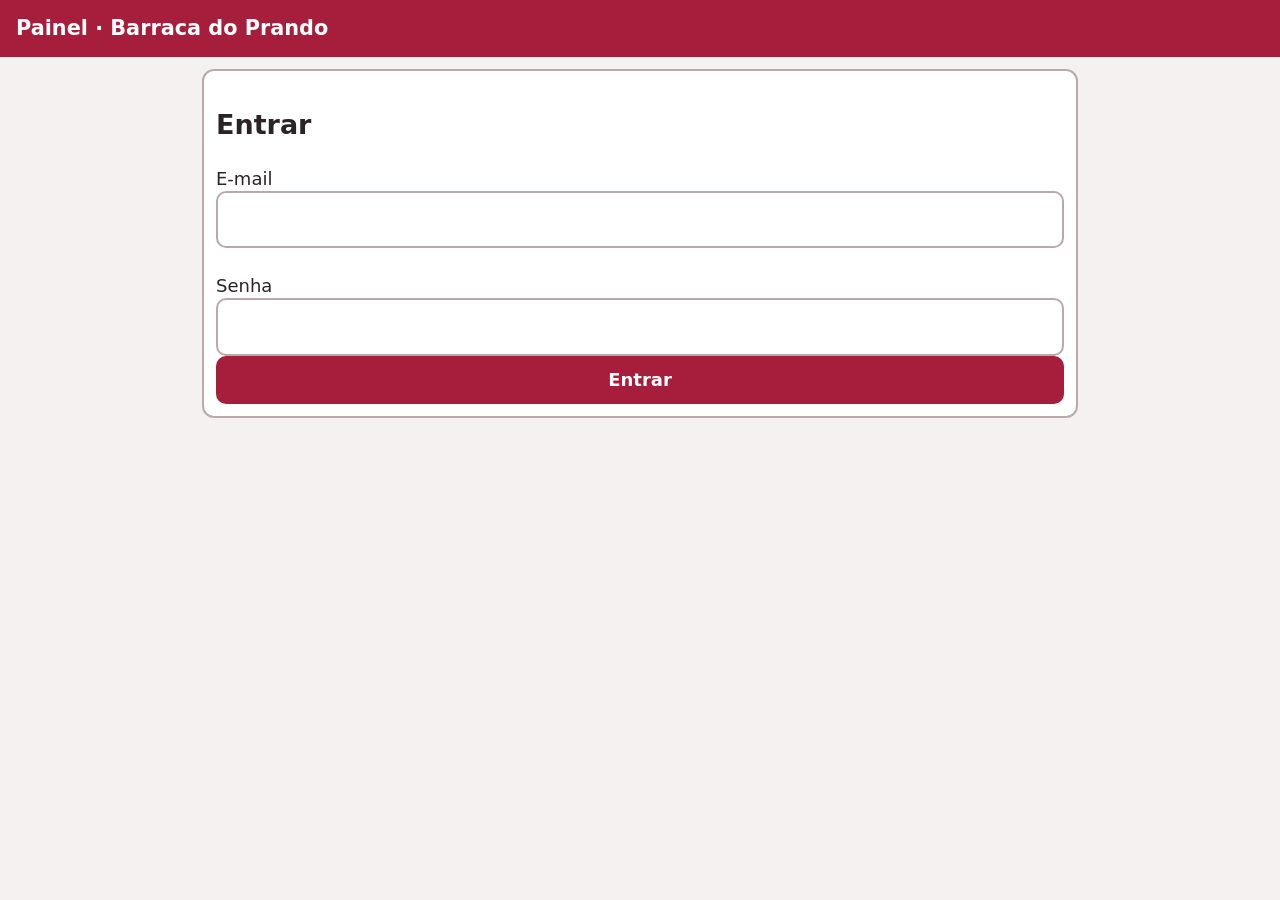
==== admin.html @ 724707e2 "Add files via upload" ====
<!doctype html>
<html lang="pt-BR"><head><meta charset="utf-8">
<meta name="viewport" content="width=device-width, initial-scale=1, viewport-fit=cover">
<meta name="robots" content="noindex"><title>Painel</title>
<style>
*{box-sizing:border-box}body{margin:0;background:#f6f1f1;color:#2b2326;font:18px/1.4 system-ui,"Segoe UI",Roboto,sans-serif}
header{background:#a61e3c;color:#fff;padding:14px 16px;display:flex;justify-content:space-between;align-items:center;gap:8px}
header h1{margin:0;font-size:1.3rem}main{max-width:900px;margin:0 auto;padding:12px}
input,select{width:100%;font:inherit;padding:14px;border:2px solid #b9a9ad;border-radius:10px;background:#fff}
button{font:inherit;font-weight:700;min-height:48px;padding:0 16px;border:0;border-radius:10px;background:#a61e3c;color:#fff;cursor:pointer}
button.sec{background:#fff;color:#a61e3c;border:2px solid #a61e3c}
.box{background:#fff;border:2px solid #b9a9ad;border-radius:12px;padding:12px;margin-bottom:12px}
.filtros{display:grid;grid-template-columns:1fr;gap:8px;margin-bottom:12px}
@media(min-width:700px){.filtros{grid-template-columns:2fr 1fr 1fr}}
.tot{display:grid;grid-template-columns:1fr auto;gap:2px 12px}.tot b{text-align:right}
.pend{background:#fff3c4;border-color:#d8a800}.canc{opacity:.55}
.topo{display:flex;justify-content:space-between;gap:8px;flex-wrap:wrap}
.erro{background:#fde8ec;border:2px solid #a61e3c;padding:10px;border-radius:10px;font-weight:600}
a{color:#a61e3c}[hidden]{display:none!important}ul{margin:6px 0;padding-left:20px}
</style></head><body>
<header><h1>Painel · Barraca do Prando</h1><button id="sair" class="sec" hidden>Sair</button></header>
<main>
<section id="login" class="box"><h2>Entrar</h2>
<label>E-mail<input id="em" type="email" autocomplete="username"></label><br><br>
<label>Senha<input id="pw" type="password" autocomplete="current-password"></label><br>
<p id="le" class="erro" hidden></p><button id="entrar" style="width:100%">Entrar</button></section>
<section id="app" hidden>
<div class="filtros"><input id="busca" placeholder="Buscar por nome ou telefone" aria-label="Buscar">
<select id="fs" aria-label="Status"></select><select id="fd" aria-label="Data de retirada"></select></div>
<div class="box"><div class="topo"><strong>Total para produzir</strong><button id="csv" class="sec">Baixar CSV</button></div>
<p id="resu"></p><div id="tot" class="tot"></div></div>
<p id="err" class="erro" hidden></p><div id="lista"></div></section>
</main>
<script src="config.js"></script>
<script>
const C=window.CONFIG,$=s=>document.querySelector(s);
const ST=["pendente","confirmado","separado","entregue","cancelado"];
const ROT={kg:["kg","kg"],g:["g","g"],un:["unidade","unidades"],pote:["pote","potes"],pacote:["pacote","pacotes"],litro:["litro","litros"]};
const rot=(u,q)=>ROT[u]?ROT[u][q==1?0:1]:u,fq=q=>String(Number(q)).replace(".",","),brl=n=>n.toFixed(2).replace(".",",");
const esc=t=>{const d=document.createElement("div");d.textContent=t??"";return d.innerHTML};
let tok=null,dados=[];
try{tok=sessionStorage.getItem("tk")}catch(e){}
async function api(path,opt={}){
  const r=await fetch(C.SUPABASE_URL+path,{...opt,headers:{apikey:C.SUPABASE_ANON_KEY,"Content-Type":"application/json",...(tok?{Authorization:"Bearer "+tok}:{}),...(opt.headers||{})}});
  if(r.status===401){sair();throw new Error("Sessão expirada. Entre de novo.")}
  if(!r.ok){let m="Erro "+r.status;try{m=(await r.json()).message||m}catch(e){}throw new Error(m)}
  return r.status===204?null:r.json();
}
function sair(){tok=null;try{sessionStorage.removeItem("tk")}catch(e){}$("#login").hidden=false;$("#app").hidden=true;$("#sair").hidden=true}
$("#sair").onclick=sair;
$("#entrar").onclick=async()=>{
  $("#le").hidden=true;
  try{const r=await fetch(C.SUPABASE_URL+"/auth/v1/token?grant_type=password",{method:"POST",headers:{apikey:C.SUPABASE_ANON_KEY,"Content-Type":"application/json"},body:JSON.stringify({email:$("#em").value.trim(),password:$("#pw").value})});
    const j=await r.json();if(!r.ok)throw new Error("E-mail ou senha incorretos.");
    tok=j.access_token;try{sessionStorage.setItem("tk",tok)}catch(e){}$("#pw").value="";abrir();
  }catch(x){$("#le").textContent=x.message;$("#le").hidden=false}
};
async function abrir(){
  $("#login").hidden=true;$("#app").hidden=false;$("#sair").hidden=false;
  $("#fs").innerHTML='<option value="">Todos os status</option>'+ST.map(s=>`<option>${s}</option>`).join("");
  await carregar();
}
async function carregar(){
  try{dados=await api("/rest/v1/encomendas?select=*,itens_encomenda(*)&order=id.desc&limit=1000");$("#err").hidden=true;
    const ds=[...new Set(dados.map(o=>o.retirada).filter(Boolean))].sort().reverse();
    const atual=$("#fd").value;
    $("#fd").innerHTML='<option value="">Todas as datas</option>'+ds.map(d=>`<option value="${d}">${d.split("-").reverse().join("/")}</option>`).join("");$("#fd").value=atual;
    desenhar();
  }catch(x){$("#err").textContent=x.message;$("#err").hidden=false}
}
function desenhar(){
  const q=$("#busca").value.toLowerCase().replace(/\s+/g," ").trim(),qd=q.replace(/\D/g,""),fs=$("#fs").value,fd=$("#fd").value;
  const porData=dados.filter(o=>!fd||o.retirada===fd),ativos=porData.filter(o=>o.status!=="cancelado");
  const m={};ativos.forEach(o=>o.itens_encomenda.forEach(i=>{const k=i.nome_produto+"|"+i.unidade;m[k]=(m[k]||0)+Number(i.quantidade)}));
  const pend=ativos.filter(o=>o.status==="pendente").length;
  $("#resu").innerHTML=`${ativos.length} pedidos ativos · <strong>${pend} pendentes</strong> · ${porData.length-ativos.length} cancelados (fora dos totais)`;
  $("#tot").innerHTML=Object.keys(m).sort().map(k=>{const[n,u]=k.split("|");return`<span>${esc(n)}</span><b>${fq(m[k])} ${rot(u,m[k])}</b>`}).join("")||"<span>Nenhuma encomenda.</span>";
  const vis=porData.filter(o=>(!fs||o.status===fs)&&(!q||o.nome.toLowerCase().includes(q)||(qd&&(o.telefone||"").includes(qd))));
  $("#lista").innerHTML=vis.map(o=>{const tot=o.itens_encomenda.reduce((s,i)=>s+i.quantidade*i.preco_unit,0);
    const tel=o.telefone?`<a href="tel:${esc(o.telefone)}">${esc(o.telefone)}</a> · <a href="https://wa.me/55${esc(o.telefone.replace(/^55/,""))}" target="_blank" rel="noopener">WhatsApp</a>`:"sem telefone";
    return`<div class="box ${o.status==="pendente"?"pend":""} ${o.status==="cancelado"?"canc":""}"><div class="topo"><strong>#${o.id} · ${esc(o.nome)}</strong>
    <select data-id="${o.id}" aria-label="Status do pedido ${o.id}">${ST.map(s=>`<option${s===o.status?" selected":""}>${s}</option>`).join("")}</select></div>
    <div>${tel}<br>Retirada: ${o.retirada?o.retirada.split("-").reverse().join("/"):"sem data"} · feito em ${new Date(o.criado_em).toLocaleString("pt-BR",{timeZone:"America/Sao_Paulo"})}</div>
    <ul>${o.itens_encomenda.map(i=>`<li>${esc(i.nome_produto)}: ${fq(i.quantidade)} ${rot(i.unidade,i.quantidade)}</li>`).join("")}</ul>
    ${o.obs?`<div>Recado: ${esc(o.obs)}</div>`:""}<div><strong>R$ ${brl(tot)}</strong></div></div>`}).join("")||'<p class="box">Nenhum pedido encontrado.</p>';
}
$("#lista").onchange=async e=>{const s=e.target.closest("select");if(!s)return;
  if(s.value==="cancelado"&&!confirm("Cancelar este pedido? Ele continua no histórico, mas sai dos totais."))return carregar();
  try{await api("/rest/v1/encomendas?id=eq."+s.dataset.id,{method:"PATCH",body:JSON.stringify({status:s.value,atualizado_em:new Date().toISOString()})});await carregar()}
  catch(x){$("#err").textContent=x.message;$("#err").hidden=false}};
["busca","fs","fd"].forEach(i=>$("#"+i).addEventListener("input",desenhar));
$("#csv").onclick=()=>{
  const cel=v=>{v=String(v??"");if(/^[=+\-@\t\r]/.test(v))v="'"+v;return'"'+v.replace(/"/g,'""')+'"'};
  const L=[["pedido","status","cliente","telefone","retirada","produto","quantidade","unidade","preco_unit","obs","criado_em"]];
  dados.forEach(o=>o.itens_encomenda.forEach(i=>L.push([o.id,o.status,o.nome,o.telefone,o.retirada,i.nome_produto,i.quantidade,i.unidade,i.preco_unit,o.obs,o.criado_em])));
  const a=document.createElement("a");a.href=URL.createObjectURL(new Blob(["\ufeff"+L.map(r=>r.map(cel).join(";")).join("\r\n")],{type:"text/csv"}));
  a.download="encomendas.csv";a.click()};
$("#pw").addEventListener("keydown",e=>{if(e.key==="Enter")$("#entrar").click()});
if(tok)abrir();
</script></body></html>
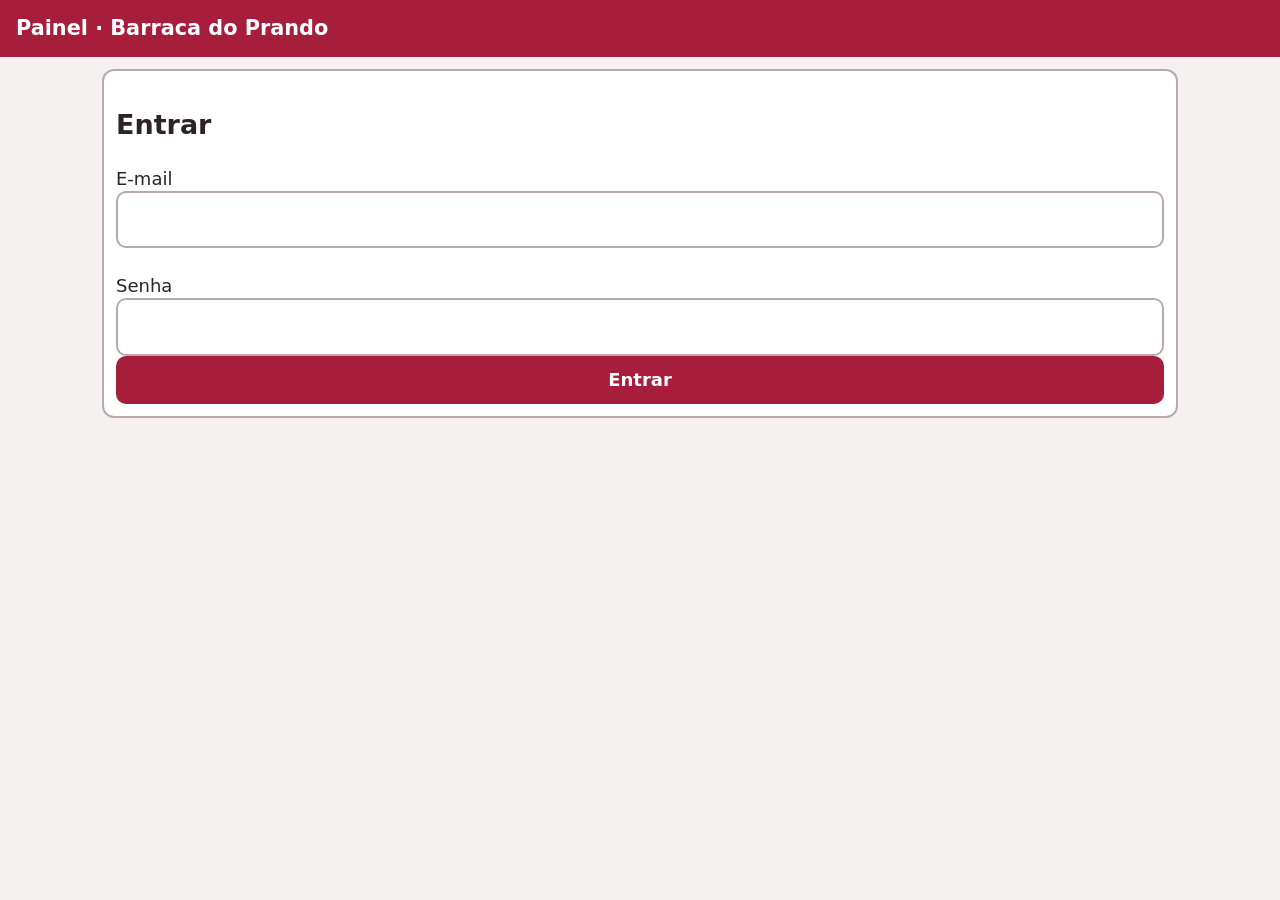
==== commit cf53dd02: "Add files via upload" ====
--- a/admin.html
+++ b/admin.html
@@ -16,21 +16,56 @@
 .pend{background:#fff3c4;border-color:#d8a800}.canc{opacity:.55}
 .topo{display:flex;justify-content:space-between;gap:8px;flex-wrap:wrap}
 .erro{background:#fde8ec;border:2px solid #a61e3c;padding:10px;border-radius:10px;font-weight:600}
-a{color:#a61e3c}[hidden]{display:none!important}ul{margin:6px 0;padding-left:20px}
+a{color:#a61e3c}#menu{display:none;flex-direction:column;gap:8px;margin-bottom:12px}#menu.abre{display:flex}
+#menu button{background:#fff;color:#2b2326;border:2px solid #b9a9ad;text-align:left;padding:0 16px}#menu button.on{background:#a61e3c;color:#fff;border-color:#a61e3c}
+.pu{display:grid;grid-template-columns:1fr 1fr auto;gap:8px;align-items:center;margin:6px 0}
+.acoes{display:flex;gap:8px;flex-wrap:wrap;margin-top:8px}.barra{display:flex;gap:8px;flex-wrap:wrap;margin-bottom:12px}
+#ed{position:fixed;inset:0;background:#000a;overflow:auto;z-index:10;padding:12px}.mod{background:#f6f1f1;border-radius:12px;padding:14px;max-width:560px;margin:0 auto}
+.mod label{display:block;margin:10px 0 4px;font-weight:700}.mod button{margin-top:8px;width:100%}.it .rm{width:100%;margin-top:6px}
+@media(min-width:800px){#app:not([hidden]){display:grid;grid-template-columns:190px 1fr;gap:16px}#menu{display:flex}main{max-width:1100px}#burger{display:none!important}}
+[hidden]{display:none!important}ul{margin:6px 0;padding-left:20px}
 </style></head><body>
-<header><h1>Painel · Barraca do Prando</h1><button id="sair" class="sec" hidden>Sair</button></header>
+<header><h1>Painel · Barraca do Prando</h1><span><button id="burger" class="sec" hidden aria-label="Menu">☰ Menu</button> <button id="sair" class="sec" hidden>Sair</button></span></header>
 <main>
 <section id="login" class="box"><h2>Entrar</h2>
 <label>E-mail<input id="em" type="email" autocomplete="username"></label><br><br>
 <label>Senha<input id="pw" type="password" autocomplete="current-password"></label><br>
 <p id="le" class="erro" hidden></p><button id="entrar" style="width:100%">Entrar</button></section>
-<section id="app" hidden>
+<div id="app" hidden>
+<nav id="menu"><button id="n-pedidos" class="on">📋 Pedidos</button><button id="n-produtos">🥩 Produtos</button><small>Em breve: Clientes e Resultados</small></nav>
+<div id="conteudo"><p id="gerr" class="erro" hidden></p>
+<section id="v-pedidos"><div class="barra"><button id="novoped">+ Novo pedido (balcão)</button><button id="apagatudo" class="sec">Apagar histórico</button></div>
 <div class="filtros"><input id="busca" placeholder="Buscar por nome ou telefone" aria-label="Buscar">
 <select id="fs" aria-label="Status"></select><select id="fd" aria-label="Data de retirada"></select></div>
-<div class="box"><div class="topo"><strong>Total para produzir</strong><button id="csv" class="sec">Baixar CSV</button></div>
+<div class="box"><div class="topo"><strong>Total para produzir</strong><button id="pdf" class="sec">Baixar PDF</button></div>
 <p id="resu"></p><div id="tot" class="tot"></div></div>
 <p id="err" class="erro" hidden></p><div id="lista"></div></section>
+<section id="v-produtos" hidden><div class="barra"><button id="novoprod">+ Novo produto</button></div>
+<p>Mudar um preço vale para os <b>próximos</b> pedidos. Pedidos já feitos mantêm o preço da época.</p><div id="lprods"></div></section></div></div>
 </main>
+<div id="ed" hidden><div class="mod"><h2 id="edt"></h2>
+<label>Nome<input id="en" maxlength="80"></label><label>Telefone<input id="et" inputmode="numeric" maxlength="20"></label>
+<label>Retirada<input id="er" type="date"></label><label>Status<select id="es"></select></label>
+<h3>Produtos</h3><div id="ei"></div><button type="button" class="sec" id="eadd">+ Adicionar produto</button>
+<label>Recado<input id="eo" maxlength="500"></label><p id="eerr" class="erro" hidden></p>
+<button id="esalvar">Salvar</button><button id="ecanc" class="sec">Cancelar</button></div></div>
+<script>!function(t,e){"object"==typeof exports&&"undefined"!=typeof module?e(exports):"function"==typeof define&&define.amd?define(["exports"],e):e((t=t||self).PDFLib={})}(this,(function(t){"use strict";
+/*! *****************************************************************************
+    Copyright (c) Microsoft Corporation. All rights reserved.
+    Licensed under the Apache License, Version 2.0 (the "License"); you may not use
+    this file except in compliance with the License. You may obtain a copy of the
+    License at http://www.apache.org/licenses/LICENSE-2.0
+
+    THIS CODE IS PROVIDED ON AN *AS IS* BASIS, WITHOUT WARRANTIES OR CONDITIONS OF ANY
+    KIND, EITHER EXPRESS OR IMPLIED, INCLUDING WITHOUT LIMITATION ANY IMPLIED
+    WARRANTIES OR CONDITIONS OF TITLE, FITNESS FOR A PARTICULAR PURPOSE,
+    MERCHANTABLITY OR NON-INFRINGEMENT.
+
+    See the Apache Version 2.0 License for specific language governing permissions
+    and limitations under the License.
+    ***************************************************************************** */var e=function(t,n){return(e=Object.setPrototypeOf||{__proto__:[]}instanceof Array&&function(t,e){t.__proto__=e}||function(t,e){for(var n in e)e.hasOwnProperty(n)&&(t[n]=e[n])})(t,n)};function n(t,n){function r(){this.constructor=t}e(t,n),t.prototype=null===n?Object.create(n):(r.prototype=n.prototype,new r)}var r=function(){return(r=Object.assign||function(t){for(var e,n=1,r=arguments.length;n<r;n++)for(var i in e=arguments[n])Object.prototype.hasOwnProperty.call(e,i)&&(t[i]=e[i]);return t}).apply(this,arguments)};function i(t,e,n,r){return new(n||(n=Promise))((function(i,o){function a(t){try{l(r.next(t))}catch(t){o(t)}}function s(t){try{l(r.throw(t))}catch(t){o(t)}}function l(t){var e;t.done?i(t.value):(e=t.value,e instanceof n?e:new n((function(t){t(e)}))).then(a,s)}l((r=r.apply(t,e||[])).next())}))}function o(t,e){var n,r,i,o,a={label:0,sent:function(){if(1&i[0])throw i[1];return i[1]},trys:[],ops:[]};return o={next:s(0),throw:s(1),return:s(2)},"function"==typeof Symbol&&(o[Symbol.iterator]=function(){return this}),o;function s(o){return function(s){return function(o){if(n)throw new TypeError("Generator is already executing.");for(;a;)try{if(n=1,r&&(i=2&o[0]?r.return:o[0]?r.throw||((i=r.return)&&i.call(r),0):r.next)&&!(i=i.call(r,o[1])).done)return i;switch(r=0,i&&(o=[2&o[0],i.value]),o[0]){case 0:case 1:i=o;break;case 4:return a.label++,{value:o[1],done:!1};case 5:a.label++,r=o[1],o=[0];continue;case 7:o=a.ops.pop(),a.trys.pop();continue;default:if(!(i=a.trys,(i=i.length>0&&i[i.length-1])||6!==o[0]&&2!==o[0])){a=0;continue}if(3===o[0]&&(!i||o[1]>i[0]&&o[1]<i[3])){a.label=o[1];break}if(6===o[0]&&a.label<i[1]){a.label=i[1],i=o;break}if(i&&a.label<i[2]){a.label=i[2],a.ops.push(o);break}i[2]&&a.ops.pop(),a.trys.pop();continue}o=e.call(t,a)}catch(t){o=[6,t],r=0}finally{n=i=0}if(5&o[0])throw o[1];return{value:o[0]?o[1]:void 0,done:!0}}([o,s])}}}function a(){for(var t=0,e=0,n=arguments.length;e<n;e++)t+=arguments[e].length;var r=Array(t),i=0;for(e=0;e<n;e++)for(var o=arguments[e],a=0,s=o.length;a<s;a++,i++)r[i]=o[a];return r}for(var s="ABCDEFGHIJKLMNOPQRSTUVWXYZabcdefghijklmnopqrstuvwxyz0123456789+/",l=new Uint8Array(256),h=0;h<s.length;h++)l[s.charCodeAt(h)]=h;var u,c=function(t){for(var e="",n=t.length,r=0;r<n;r+=3)e+=s[t[r]>>2],e+=s[(3&t[r])<<4|t[r+1]>>4],e+=s[(15&t[r+1])<<2|t[r+2]>>6],e+=s[63&t[r+2]];return n%3==2?e=e.substring(0,e.length-1)+"=":n%3==1&&(e=e.substring(0,e.length-2)+"=="),e},d=function(t){var e,n,r,i,o,a=.75*t.length,s=t.length,h=0;"="===t[t.length-1]&&(a--,"="===t[t.length-2]&&a--);var u=new Uint8Array(a);for(e=0;e<s;e+=4)n=l[t.charCodeAt(e)],r=l[t.charCodeAt(e+1)],i=l[t.charCodeAt(e+2)],o=l[t.charCodeAt(e+3)],u[h++]=n<<2|r>>4,u[h++]=(15&r)<<4|i>>2,u[h++]=(3&i)<<6|63&o;return u},f=/^(data)?:?([\w\/\+]+)?;?(charset=[\w-]+|base64)?.*,/i,p=function(t){var e=t.trim(),n=e.substring(0,100).match(f);if(!n)return d(e);var r=n[0],i=e.substring(r.length);return d(i)},g=function(t){return t.charCodeAt(0)},v=function(t){return t.codePointAt(0)},y=function(t,e){return x(t.toString(16),e,"0").toUpperCase()},m=function(t){return y(t,2)},b=function(t){return String.fromCharCode(t)},w=function(t){return b(parseInt(t,16))},x=function(t,e,n){for(var r="",i=0,o=e-t.length;i<o;i++)r+=n;return r+t},k=function(t,e,n){for(var r=t.length,i=0;i<r;i++)e[n++]=t.charCodeAt(i);return r},F=function(t){return t.replace(/[.*+?^${}()|[\]\\]/g,"\\$&")},S=function(t){return t.replace(/\t|\u0085|\u2028|\u2029/g,"    ").replace(/[\b\v]/g,"")},C=["\\n","\\f","\\r","\\u000B"],A=function(t){return/^[\n\f\r\u000B]$/.test(t)},T=function(t){return t.split(/[\n\f\r\u000B]/)},P=function(t){return t.replace(/[\n\f\r\u000B]/g," ")},z=function(t,e){var n,r=t.charCodeAt(e),i=e+1,o=1;return r>=55296&&r<=56319&&t.length>i&&(n=t.charCodeAt(i))>=56320&&n<=57343&&(o=2),[t.slice(e,e+o),o]},R=function(t){for(var e=[],n=0,r=t.length;n<r;){var i=z(t,n),o=i[0],a=i[1];e.push(o),n+=a}return e},O=function(t,e,n,r){for(var i=function(t){for(var e=C.join("|"),n=["$"],r=0,i=t.length;r<i;r++){var o=t[r];if(A(o))throw new TypeError("`wordBreak` must not include "+e);n.push(""===o?".":F(o))}var a=n.join("|");return new RegExp("("+e+")|((.*?)("+a+"))","gm")}(e),o=S(t).match(i),a="",s=0,l=[],h=function(){""!==a&&l.push(a),a="",s=0},u=0,c=o.length;u<c;u++){var d=o[u];if(A(d))h();else{var f=r(d);s+f>n&&h(),a+=d,s+=f}}return h(),l},D=/^D:(\d\d\d\d)(\d\d)?(\d\d)?(\d\d)?(\d\d)?(\d\d)?([+\-Z])?(\d\d)?'?(\d\d)?'?$/,B=function(t){var e=t.match(D);if(e){var n=e[1],r=e[2],i=void 0===r?"01":r,o=e[3],a=void 0===o?"01":o,s=e[4],l=void 0===s?"00":s,h=e[5],u=void 0===h?"00":h,c=e[6],d=void 0===c?"00":c,f=e[7],p=void 0===f?"Z":f,g=e[8],v=void 0===g?"00":g,y=e[9];return new Date(n+"-"+i+"-"+a+"T"+l+":"+u+":"+d+("Z"===p?"Z":""+p+v+":"+(void 0===y?"00":y)))}},N=function(t,e){for(var n,r,i=0;i<t.length;){var o=t.substring(i).match(e);if(!o)return{match:r,pos:i};r=o,i+=(null!==(n=o.index)&&void 0!==n?n:0)+o[0].length}return{match:r,pos:i}},E=function(t){return t[t.length-1]},j=function(t){if(t instanceof Uint8Array)return t;for(var e=t.length,n=new Uint8Array(e),r=0;r<e;r++)n[r]=t.charCodeAt(r);return n},M=function(){for(var t=[],e=0;e<arguments.length;e++)t[e]=arguments[e];for(var n=t.length,r=[],i=0;i<n;i++){var o=t[i];r[i]=o instanceof Uint8Array?o:j(o)}var a=0;for(i=0;i<n;i++)a+=t[i].length;for(var s=new Uint8Array(a),l=0,h=0;h<n;h++)for(var u=r[h],c=0,d=u.length;c<d;c++)s[l++]=u[c];return s},I=function(t){for(var e=0,n=0,r=t.length;n<r;n++)e+=t[n].length;var i=new Uint8Array(e),o=0;for(n=0,r=t.length;n<r;n++){var a=t[n];i.set(a,o),o+=a.length}return i},U=function(t){for(var e="",n=0,r=t.length;n<r;n++)e+=b(t[n]);return e},V=function(t,e){return t.id-e.id},W=function(t,e){for(var n=[],r=0,i=t.length;r<i;r++){var o=t[r],a=t[r-1];0!==r&&e(o)===e(a)||n.push(o)}return n},q=function(t){for(var e=t.length,n=0,r=Math.floor(e/2);n<r;n++){var i=n,o=e-n-1,a=t[n];t[i]=t[o],t[o]=a}return t},L=function(t){for(var e=0,n=0,r=t.length;n<r;n++)e+=t[n];return e},K=function(t,e){for(var n=new Array(e-t),r=0,i=n.length;r<i;r++)n[r]=t+r;return n},G=function(t,e){for(var n=new Array(e.length),r=0,i=e.length;r<i;r++)n[r]=t[e[r]];return n},H=function(t){return t instanceof Uint8Array||t instanceof ArrayBuffer||"string"==typeof t},_=function(t){if("string"==typeof t)return p(t);if(t instanceof ArrayBuffer)return new Uint8Array(t);if(t instanceof Uint8Array)return t;throw new TypeError("`input` must be one of `string | ArrayBuffer | Uint8Array`")},X=function(){return new Promise((function(t){setTimeout((function(){return t()}),0)}))},Z=function(t,e){void 0===e&&(e=!0);var n=[];e&&n.push(65279);for(var r=0,i=t.length;r<i;){var o=t.codePointAt(r);if(o<65536)n.push(o),r+=1;else{if(!(o<1114112))throw new Error("Invalid code point: 0x"+m(o));n.push(Q(o),$(o)),r+=2}}return new Uint16Array(n)},Y=function(t){return t>=0&&t<=65535},J=function(t){return t>=65536&&t<=1114111},Q=function(t){return Math.floor((t-65536)/1024)+55296},$=function(t){return(t-65536)%1024+56320};!function(t){t.BigEndian="BigEndian",t.LittleEndian="LittleEndian"}(u||(u={}));var tt="�".codePointAt(0),et=function(t,e){if(void 0===e&&(e=!0),t.length<=1)return String.fromCodePoint(tt);for(var n=e?ot(t):u.BigEndian,r=e?2:0,i=[];t.length-r>=2;){var o=it(t[r++],t[r++],n);if(nt(o))if(t.length-r<2)i.push(tt);else{var a=it(t[r++],t[r++],n);rt(a)?i.push(o,a):i.push(tt)}else rt(o)?(r+=2,i.push(tt)):i.push(o)}return r<t.length&&i.push(tt),String.fromCodePoint.apply(String,i)},nt=function(t){return t>=55296&&t<=56319},rt=function(t){return t>=56320&&t<=57343},it=function(t,e,n){if(n===u.LittleEndian)return e<<8|t;if(n===u.BigEndian)return t<<8|e;throw new Error("Invalid byteOrder: "+n)},ot=function(t){return at(t)?u.BigEndian:st(t)?u.LittleEndian:u.BigEndian},at=function(t){return 254===t[0]&&255===t[1]},st=function(t){return 255===t[0]&&254===t[1]},lt=function(t){return at(t)||st(t)},ht=function(t){var e,n=String(t);if(Math.abs(t)<1){if(e=parseInt(t.toString().split("e-")[1])){var r=t<0;r&&(t*=-1),t*=Math.pow(10,e-1),n="0."+new Array(e).join("0")+t.toString().substring(2),r&&(n="-"+n)}}else(e=parseInt(t.toString().split("+")[1]))>20&&(e-=20,n=(t/=Math.pow(10,e)).toString()+new Array(e+1).join("0"));return n},ut=function(t){return Math.ceil(t.toString(2).length/8)},ct=function(t){for(var e=new Uint8Array(ut(t)),n=1;n<=e.length;n++)e[n-1]=t>>8*(e.length-n);return e},dt=function(t){throw new Error(t)};function ft(t,e,n){return t(n={path:e,exports:{},require:function(t,e){return function(){throw new Error("Dynamic requires are not currently supported by @rollup/plugin-commonjs")}(null==e&&n.path)}},n.exports),n.exports}var pt=ft((function(t,e){var n="undefined"!=typeof Uint8Array&&"undefined"!=typeof Uint16Array&&"undefined"!=typeof Int32Array;function r(t,e){return Object.prototype.hasOwnProperty.call(t,e)}e.assign=function(t){for(var e=Array.prototype.slice.call(arguments,1);e.length;){var n=e.shift();if(n){if("object"!=typeof n)throw new TypeError(n+"must be non-object");for(var i in n)r(n,i)&&(t[i]=n[i])}}return t},e.shrinkBuf=function(t,e){return t.length===e?t:t.subarray?t.subarray(0,e):(t.length=e,t)};var i={arraySet:function(t,e,n,r,i){if(e.subarray&&t.subarray)t.set(e.subarray(n,n+r),i);else for(var o=0;o<r;o++)t[i+o]=e[n+o]},flattenChunks:function(t){var e,n,r,i,o,a;for(r=0,e=0,n=t.length;e<n;e++)r+=t[e].length;for(a=new Uint8Array(r),i=0,e=0,n=t.length;e<n;e++)o=t[e],a.set(o,i),i+=o.length;return a}},o={arraySet:function(t,e,n,r,i){for(var o=0;o<r;o++)t[i+o]=e[n+o]},flattenChunks:function(t){return[].concat.apply([],t)}};e.setTyped=function(t){t?(e.Buf8=Uint8Array,e.Buf16=Uint16Array,e.Buf32=Int32Array,e.assign(e,i)):(e.Buf8=Array,e.Buf16=Array,e.Buf32=Array,e.assign(e,o))},e.setTyped(n)}));function gt(t){for(var e=t.length;--e>=0;)t[e]=0}var vt=[0,0,0,0,0,0,0,0,1,1,1,1,2,2,2,2,3,3,3,3,4,4,4,4,5,5,5,5,0],yt=[0,0,0,0,1,1,2,2,3,3,4,4,5,5,6,6,7,7,8,8,9,9,10,10,11,11,12,12,13,13],mt=[0,0,0,0,0,0,0,0,0,0,0,0,0,0,0,0,2,3,7],bt=[16,17,18,0,8,7,9,6,10,5,11,4,12,3,13,2,14,1,15],wt=new Array(576);gt(wt);var xt=new Array(60);gt(xt);var kt=new Array(512);gt(kt);var Ft=new Array(256);gt(Ft);var St=new Array(29);gt(St);var Ct,At,Tt,Pt=new Array(30);function zt(t,e,n,r,i){this.static_tree=t,this.extra_bits=e,this.extra_base=n,this.elems=r,this.max_length=i,this.has_stree=t&&t.length}function Rt(t,e){this.dyn_tree=t,this.max_code=0,this.stat_desc=e}function Ot(t){return t<256?kt[t]:kt[256+(t>>>7)]}function Dt(t,e){t.pending_buf[t.pending++]=255&e,t.pending_buf[t.pending++]=e>>>8&255}function Bt(t,e,n){t.bi_valid>16-n?(t.bi_buf|=e<<t.bi_valid&65535,Dt(t,t.bi_buf),t.bi_buf=e>>16-t.bi_valid,t.bi_valid+=n-16):(t.bi_buf|=e<<t.bi_valid&65535,t.bi_valid+=n)}function Nt(t,e,n){Bt(t,n[2*e],n[2*e+1])}function Et(t,e){var n=0;do{n|=1&t,t>>>=1,n<<=1}while(--e>0);return n>>>1}function jt(t,e,n){var r,i,o=new Array(16),a=0;for(r=1;r<=15;r++)o[r]=a=a+n[r-1]<<1;for(i=0;i<=e;i++){var s=t[2*i+1];0!==s&&(t[2*i]=Et(o[s]++,s))}}function Mt(t){var e;for(e=0;e<286;e++)t.dyn_ltree[2*e]=0;for(e=0;e<30;e++)t.dyn_dtree[2*e]=0;for(e=0;e<19;e++)t.bl_tree[2*e]=0;t.dyn_ltree[512]=1,t.opt_len=t.static_len=0,t.last_lit=t.matches=0}function It(t){t.bi_valid>8?Dt(t,t.bi_buf):t.bi_valid>0&&(t.pending_buf[t.pending++]=t.bi_buf),t.bi_buf=0,t.bi_valid=0}function Ut(t,e,n,r){var i=2*e,o=2*n;return t[i]<t[o]||t[i]===t[o]&&r[e]<=r[n]}function Vt(t,e,n){for(var r=t.heap[n],i=n<<1;i<=t.heap_len&&(i<t.heap_len&&Ut(e,t.heap[i+1],t.heap[i],t.depth)&&i++,!Ut(e,r,t.heap[i],t.depth));)t.heap[n]=t.heap[i],n=i,i<<=1;t.heap[n]=r}function Wt(t,e,n){var r,i,o,a,s=0;if(0!==t.last_lit)do{r=t.pending_buf[t.d_buf+2*s]<<8|t.pending_buf[t.d_buf+2*s+1],i=t.pending_buf[t.l_buf+s],s++,0===r?Nt(t,i,e):(Nt(t,(o=Ft[i])+256+1,e),0!==(a=vt[o])&&Bt(t,i-=St[o],a),Nt(t,o=Ot(--r),n),0!==(a=yt[o])&&Bt(t,r-=Pt[o],a))}while(s<t.last_lit);Nt(t,256,e)}function qt(t,e){var n,r,i,o=e.dyn_tree,a=e.stat_desc.static_tree,s=e.stat_desc.has_stree,l=e.stat_desc.elems,h=-1;for(t.heap_len=0,t.heap_max=573,n=0;n<l;n++)0!==o[2*n]?(t.heap[++t.heap_len]=h=n,t.depth[n]=0):o[2*n+1]=0;for(;t.heap_len<2;)o[2*(i=t.heap[++t.heap_len]=h<2?++h:0)]=1,t.depth[i]=0,t.opt_len--,s&&(t.static_len-=a[2*i+1]);for(e.max_code=h,n=t.heap_len>>1;n>=1;n--)Vt(t,o,n);i=l;do{n=t.heap[1],t.heap[1]=t.heap[t.heap_len--],Vt(t,o,1),r=t.heap[1],t.heap[--t.heap_max]=n,t.heap[--t.heap_max]=r,o[2*i]=o[2*n]+o[2*r],t.depth[i]=(t.depth[n]>=t.depth[r]?t.depth[n]:t.depth[r])+1,o[2*n+1]=o[2*r+1]=i,t.heap[1]=i++,Vt(t,o,1)}while(t.heap_len>=2);t.heap[--t.heap_max]=t.heap[1],function(t,e){var n,r,i,o,a,s,l=e.dyn_tree,h=e.max_code,u=e.stat_desc.static_tree,c=e.stat_desc.has_stree,d=e.stat_desc.extra_bits,f=e.stat_desc.extra_base,p=e.stat_desc.max_length,g=0;for(o=0;o<=15;o++)t.bl_count[o]=0;for(l[2*t.heap[t.heap_max]+1]=0,n=t.heap_max+1;n<573;n++)(o=l[2*l[2*(r=t.heap[n])+1]+1]+1)>p&&(o=p,g++),l[2*r+1]=o,r>h||(t.bl_count[o]++,a=0,r>=f&&(a=d[r-f]),s=l[2*r],t.opt_len+=s*(o+a),c&&(t.static_len+=s*(u[2*r+1]+a)));if(0!==g){do{for(o=p-1;0===t.bl_count[o];)o--;t.bl_count[o]--,t.bl_count[o+1]+=2,t.bl_count[p]--,g-=2}while(g>0);for(o=p;0!==o;o--)for(r=t.bl_count[o];0!==r;)(i=t.heap[--n])>h||(l[2*i+1]!==o&&(t.opt_len+=(o-l[2*i+1])*l[2*i],l[2*i+1]=o),r--)}}(t,e),jt(o,h,t.bl_count)}function Lt(t,e,n){var r,i,o=-1,a=e[1],s=0,l=7,h=4;for(0===a&&(l=138,h=3),e[2*(n+1)+1]=65535,r=0;r<=n;r++)i=a,a=e[2*(r+1)+1],++s<l&&i===a||(s<h?t.bl_tree[2*i]+=s:0!==i?(i!==o&&t.bl_tree[2*i]++,t.bl_tree[32]++):s<=10?t.bl_tree[34]++:t.bl_tree[36]++,s=0,o=i,0===a?(l=138,h=3):i===a?(l=6,h=3):(l=7,h=4))}function Kt(t,e,n){var r,i,o=-1,a=e[1],s=0,l=7,h=4;for(0===a&&(l=138,h=3),r=0;r<=n;r++)if(i=a,a=e[2*(r+1)+1],!(++s<l&&i===a)){if(s<h)do{Nt(t,i,t.bl_tree)}while(0!=--s);else 0!==i?(i!==o&&(Nt(t,i,t.bl_tree),s--),Nt(t,16,t.bl_tree),Bt(t,s-3,2)):s<=10?(Nt(t,17,t.bl_tree),Bt(t,s-3,3)):(Nt(t,18,t.bl_tree),Bt(t,s-11,7));s=0,o=i,0===a?(l=138,h=3):i===a?(l=6,h=3):(l=7,h=4)}}gt(Pt);var Gt=!1;function Ht(t,e,n,r){Bt(t,0+(r?1:0),3),function(t,e,n,r){It(t),r&&(Dt(t,n),Dt(t,~n)),pt.arraySet(t.pending_buf,t.window,e,n,t.pending),t.pending+=n}(t,e,n,!0)}var _t={_tr_init:function(t){Gt||(!function(){var t,e,n,r,i,o=new Array(16);for(n=0,r=0;r<28;r++)for(St[r]=n,t=0;t<1<<vt[r];t++)Ft[n++]=r;for(Ft[n-1]=r,i=0,r=0;r<16;r++)for(Pt[r]=i,t=0;t<1<<yt[r];t++)kt[i++]=r;for(i>>=7;r<30;r++)for(Pt[r]=i<<7,t=0;t<1<<yt[r]-7;t++)kt[256+i++]=r;for(e=0;e<=15;e++)o[e]=0;for(t=0;t<=143;)wt[2*t+1]=8,t++,o[8]++;for(;t<=255;)wt[2*t+1]=9,t++,o[9]++;for(;t<=279;)wt[2*t+1]=7,t++,o[7]++;for(;t<=287;)wt[2*t+1]=8,t++,o[8]++;for(jt(wt,287,o),t=0;t<30;t++)xt[2*t+1]=5,xt[2*t]=Et(t,5);Ct=new zt(wt,vt,257,286,15),At=new zt(xt,yt,0,30,15),Tt=new zt(new Array(0),mt,0,19,7)}(),Gt=!0),t.l_desc=new Rt(t.dyn_ltree,Ct),t.d_desc=new Rt(t.dyn_dtree,At),t.bl_desc=new Rt(t.bl_tree,Tt),t.bi_buf=0,t.bi_valid=0,Mt(t)},_tr_stored_block:Ht,_tr_flush_block:function(t,e,n,r){var i,o,a=0;t.level>0?(2===t.strm.data_type&&(t.strm.data_type=function(t){var e,n=4093624447;for(e=0;e<=31;e++,n>>>=1)if(1&n&&0!==t.dyn_ltree[2*e])return 0;if(0!==t.dyn_ltree[18]||0!==t.dyn_ltree[20]||0!==t.dyn_ltree[26])return 1;for(e=32;e<256;e++)if(0!==t.dyn_ltree[2*e])return 1;return 0}(t)),qt(t,t.l_desc),qt(t,t.d_desc),a=function(t){var e;for(Lt(t,t.dyn_ltree,t.l_desc.max_code),Lt(t,t.dyn_dtree,t.d_desc.max_code),qt(t,t.bl_desc),e=18;e>=3&&0===t.bl_tree[2*bt[e]+1];e--);return t.opt_len+=3*(e+1)+5+5+4,e}(t),i=t.opt_len+3+7>>>3,(o=t.static_len+3+7>>>3)<=i&&(i=o)):i=o=n+5,n+4<=i&&-1!==e?Ht(t,e,n,r):4===t.strategy||o===i?(Bt(t,2+(r?1:0),3),Wt(t,wt,xt)):(Bt(t,4+(r?1:0),3),function(t,e,n,r){var i;for(Bt(t,e-257,5),Bt(t,n-1,5),Bt(t,r-4,4),i=0;i<r;i++)Bt(t,t.bl_tree[2*bt[i]+1],3);Kt(t,t.dyn_ltree,e-1),Kt(t,t.dyn_dtree,n-1)}(t,t.l_desc.max_code+1,t.d_desc.max_code+1,a+1),Wt(t,t.dyn_ltree,t.dyn_dtree)),Mt(t),r&&It(t)},_tr_tally:function(t,e,n){return t.pending_buf[t.d_buf+2*t.last_lit]=e>>>8&255,t.pending_buf[t.d_buf+2*t.last_lit+1]=255&e,t.pending_buf[t.l_buf+t.last_lit]=255&n,t.last_lit++,0===e?t.dyn_ltree[2*n]++:(t.matches++,e--,t.dyn_ltree[2*(Ft[n]+256+1)]++,t.dyn_dtree[2*Ot(e)]++),t.last_lit===t.lit_bufsize-1},_tr_align:function(t){Bt(t,2,3),Nt(t,256,wt),function(t){16===t.bi_valid?(Dt(t,t.bi_buf),t.bi_buf=0,t.bi_valid=0):t.bi_valid>=8&&(t.pending_buf[t.pending++]=255&t.bi_buf,t.bi_buf>>=8,t.bi_valid-=8)}(t)}};var Xt=function(t,e,n,r){for(var i=65535&t|0,o=t>>>16&65535|0,a=0;0!==n;){n-=a=n>2e3?2e3:n;do{o=o+(i=i+e[r++]|0)|0}while(--a);i%=65521,o%=65521}return i|o<<16|0};var Zt=function(){for(var t,e=[],n=0;n<256;n++){t=n;for(var r=0;r<8;r++)t=1&t?3988292384^t>>>1:t>>>1;e[n]=t}return e}();var Yt,Jt=function(t,e,n,r){var i=Zt,o=r+n;t^=-1;for(var a=r;a<o;a++)t=t>>>8^i[255&(t^e[a])];return-1^t},Qt={2:"need dictionary",1:"stream end",0:"","-1":"file error","-2":"stream error","-3":"data error","-4":"insufficient memory","-5":"buffer error","-6":"incompatible version"};function $t(t,e){return t.msg=Qt[e],e}function te(t){return(t<<1)-(t>4?9:0)}function ee(t){for(var e=t.length;--e>=0;)t[e]=0}function ne(t){var e=t.state,n=e.pending;n>t.avail_out&&(n=t.avail_out),0!==n&&(pt.arraySet(t.output,e.pending_buf,e.pending_out,n,t.next_out),t.next_out+=n,e.pending_out+=n,t.total_out+=n,t.avail_out-=n,e.pending-=n,0===e.pending&&(e.pending_out=0))}function re(t,e){_t._tr_flush_block(t,t.block_start>=0?t.block_start:-1,t.strstart-t.block_start,e),t.block_start=t.strstart,ne(t.strm)}function ie(t,e){t.pending_buf[t.pending++]=e}function oe(t,e){t.pending_buf[t.pending++]=e>>>8&255,t.pending_buf[t.pending++]=255&e}function ae(t,e,n,r){var i=t.avail_in;return i>r&&(i=r),0===i?0:(t.avail_in-=i,pt.arraySet(e,t.input,t.next_in,i,n),1===t.state.wrap?t.adler=Xt(t.adler,e,i,n):2===t.state.wrap&&(t.adler=Jt(t.adler,e,i,n)),t.next_in+=i,t.total_in+=i,i)}function se(t,e){var n,r,i=t.max_chain_length,o=t.strstart,a=t.prev_length,s=t.nice_match,l=t.strstart>t.w_size-262?t.strstart-(t.w_size-262):0,h=t.window,u=t.w_mask,c=t.prev,d=t.strstart+258,f=h[o+a-1],p=h[o+a];t.prev_length>=t.good_match&&(i>>=2),s>t.lookahead&&(s=t.lookahead);do{if(h[(n=e)+a]===p&&h[n+a-1]===f&&h[n]===h[o]&&h[++n]===h[o+1]){o+=2,n++;do{}while(h[++o]===h[++n]&&h[++o]===h[++n]&&h[++o]===h[++n]&&h[++o]===h[++n]&&h[++o]===h[++n]&&h[++o]===h[++n]&&h[++o]===h[++n]&&h[++o]===h[++n]&&o<d);if(r=258-(d-o),o=d-258,r>a){if(t.match_start=e,a=r,r>=s)break;f=h[o+a-1],p=h[o+a]}}}while((e=c[e&u])>l&&0!=--i);return a<=t.lookahead?a:t.lookahead}function le(t){var e,n,r,i,o,a=t.w_size;do{if(i=t.window_size-t.lookahead-t.strstart,t.strstart>=a+(a-262)){pt.arraySet(t.window,t.window,a,a,0),t.match_start-=a,t.strstart-=a,t.block_start-=a,e=n=t.hash_size;do{r=t.head[--e],t.head[e]=r>=a?r-a:0}while(--n);e=n=a;do{r=t.prev[--e],t.prev[e]=r>=a?r-a:0}while(--n);i+=a}if(0===t.strm.avail_in)break;if(n=ae(t.strm,t.window,t.strstart+t.lookahead,i),t.lookahead+=n,t.lookahead+t.insert>=3)for(o=t.strstart-t.insert,t.ins_h=t.window[o],t.ins_h=(t.ins_h<<t.hash_shift^t.window[o+1])&t.hash_mask;t.insert&&(t.ins_h=(t.ins_h<<t.hash_shift^t.window[o+3-1])&t.hash_mask,t.prev[o&t.w_mask]=t.head[t.ins_h],t.head[t.ins_h]=o,o++,t.insert--,!(t.lookahead+t.insert<3)););}while(t.lookahead<262&&0!==t.strm.avail_in)}function he(t,e){for(var n,r;;){if(t.lookahead<262){if(le(t),t.lookahead<262&&0===e)return 1;if(0===t.lookahead)break}if(n=0,t.lookahead>=3&&(t.ins_h=(t.ins_h<<t.hash_shift^t.window[t.strstart+3-1])&t.hash_mask,n=t.prev[t.strstart&t.w_mask]=t.head[t.ins_h],t.head[t.ins_h]=t.strstart),0!==n&&t.strstart-n<=t.w_size-262&&(t.match_length=se(t,n)),t.match_length>=3)if(r=_t._tr_tally(t,t.strstart-t.match_start,t.match_length-3),t.lookahead-=t.match_length,t.match_length<=t.max_lazy_match&&t.lookahead>=3){t.match_length--;do{t.strstart++,t.ins_h=(t.ins_h<<t.hash_shift^t.window[t.strstart+3-1])&t.hash_mask,n=t.prev[t.strstart&t.w_mask]=t.head[t.ins_h],t.head[t.ins_h]=t.strstart}while(0!=--t.match_length);t.strstart++}else t.strstart+=t.match_length,t.match_length=0,t.ins_h=t.window[t.strstart],t.ins_h=(t.ins_h<<t.hash_shift^t.window[t.strstart+1])&t.hash_mask;else r=_t._tr_tally(t,0,t.window[t.strstart]),t.lookahead--,t.strstart++;if(r&&(re(t,!1),0===t.strm.avail_out))return 1}return t.insert=t.strstart<2?t.strstart:2,4===e?(re(t,!0),0===t.strm.avail_out?3:4):t.last_lit&&(re(t,!1),0===t.strm.avail_out)?1:2}function ue(t,e){for(var n,r,i;;){if(t.lookahead<262){if(le(t),t.lookahead<262&&0===e)return 1;if(0===t.lookahead)break}if(n=0,t.lookahead>=3&&(t.ins_h=(t.ins_h<<t.hash_shift^t.window[t.strstart+3-1])&t.hash_mask,n=t.prev[t.strstart&t.w_mask]=t.head[t.ins_h],t.head[t.ins_h]=t.strstart),t.prev_length=t.match_length,t.prev_match=t.match_start,t.match_length=2,0!==n&&t.prev_length<t.max_lazy_match&&t.strstart-n<=t.w_size-262&&(t.match_length=se(t,n),t.match_length<=5&&(1===t.strategy||3===t.match_length&&t.strstart-t.match_start>4096)&&(t.match_length=2)),t.prev_length>=3&&t.match_length<=t.prev_length){i=t.strstart+t.lookahead-3,r=_t._tr_tally(t,t.strstart-1-t.prev_match,t.prev_length-3),t.lookahead-=t.prev_length-1,t.prev_length-=2;do{++t.strstart<=i&&(t.ins_h=(t.ins_h<<t.hash_shift^t.window[t.strstart+3-1])&t.hash_mask,n=t.prev[t.strstart&t.w_mask]=t.head[t.ins_h],t.head[t.ins_h]=t.strstart)}while(0!=--t.prev_length);if(t.match_available=0,t.match_length=2,t.strstart++,r&&(re(t,!1),0===t.strm.avail_out))return 1}else if(t.match_available){if((r=_t._tr_tally(t,0,t.window[t.strstart-1]))&&re(t,!1),t.strstart++,t.lookahead--,0===t.strm.avail_out)return 1}else t.match_available=1,t.strstart++,t.lookahead--}return t.match_available&&(r=_t._tr_tally(t,0,t.window[t.strstart-1]),t.match_available=0),t.insert=t.strstart<2?t.strstart:2,4===e?(re(t,!0),0===t.strm.avail_out?3:4):t.last_lit&&(re(t,!1),0===t.strm.avail_out)?1:2}function ce(t,e,n,r,i){this.good_length=t,this.max_lazy=e,this.nice_length=n,this.max_chain=r,this.func=i}function de(){this.strm=null,this.status=0,this.pending_buf=null,this.pending_buf_size=0,this.pending_out=0,this.pending=0,this.wrap=0,this.gzhead=null,this.gzindex=0,this.method=8,this.last_flush=-1,this.w_size=0,this.w_bits=0,this.w_mask=0,this.window=null,this.window_size=0,this.prev=null,this.head=null,this.ins_h=0,this.hash_size=0,this.hash_bits=0,this.hash_mask=0,this.hash_shift=0,this.block_start=0,this.match_length=0,this.prev_match=0,this.match_available=0,this.strstart=0,this.match_start=0,this.lookahead=0,this.prev_length=0,this.max_chain_length=0,this.max_lazy_match=0,this.level=0,this.strategy=0,this.good_match=0,this.nice_match=0,this.dyn_ltree=new pt.Buf16(1146),this.dyn_dtree=new pt.Buf16(122),this.bl_tree=new pt.Buf16(78),ee(this.dyn_ltree),ee(this.dyn_dtree),ee(this.bl_tree),this.l_desc=null,this.d_desc=null,this.bl_desc=null,this.bl_count=new pt.Buf16(16),this.heap=new pt.Buf16(573),ee(this.heap),this.heap_len=0,this.heap_max=0,this.depth=new pt.Buf16(573),ee(this.depth),this.l_buf=0,this.lit_bufsize=0,this.last_lit=0,this.d_buf=0,this.opt_len=0,this.static_len=0,this.matches=0,this.insert=0,this.bi_buf=0,this.bi_valid=0}function fe(t){var e;return t&&t.state?(t.total_in=t.total_out=0,t.data_type=2,(e=t.state).pending=0,e.pending_out=0,e.wrap<0&&(e.wrap=-e.wrap),e.status=e.wrap?42:113,t.adler=2===e.wrap?0:1,e.last_flush=0,_t._tr_init(e),0):$t(t,-2)}function pe(t){var e,n=fe(t);return 0===n&&((e=t.state).window_size=2*e.w_size,ee(e.head),e.max_lazy_match=Yt[e.level].max_lazy,e.good_match=Yt[e.level].good_length,e.nice_match=Yt[e.level].nice_length,e.max_chain_length=Yt[e.level].max_chain,e.strstart=0,e.block_start=0,e.lookahead=0,e.insert=0,e.match_length=e.prev_length=2,e.match_available=0,e.ins_h=0),n}function ge(t,e,n,r,i,o){if(!t)return-2;var a=1;if(-1===e&&(e=6),r<0?(a=0,r=-r):r>15&&(a=2,r-=16),i<1||i>9||8!==n||r<8||r>15||e<0||e>9||o<0||o>4)return $t(t,-2);8===r&&(r=9);var s=new de;return t.state=s,s.strm=t,s.wrap=a,s.gzhead=null,s.w_bits=r,s.w_size=1<<s.w_bits,s.w_mask=s.w_size-1,s.hash_bits=i+7,s.hash_size=1<<s.hash_bits,s.hash_mask=s.hash_size-1,s.hash_shift=~~((s.hash_bits+3-1)/3),s.window=new pt.Buf8(2*s.w_size),s.head=new pt.Buf16(s.hash_size),s.prev=new pt.Buf16(s.w_size),s.lit_bufsize=1<<i+6,s.pending_buf_size=4*s.lit_bufsize,s.pending_buf=new pt.Buf8(s.pending_buf_size),s.d_buf=1*s.lit_bufsize,s.l_buf=3*s.lit_bufsize,s.level=e,s.strategy=o,s.method=n,pe(t)}Yt=[new ce(0,0,0,0,(function(t,e){var n=65535;for(n>t.pending_buf_size-5&&(n=t.pending_buf_size-5);;){if(t.lookahead<=1){if(le(t),0===t.lookahead&&0===e)return 1;if(0===t.lookahead)break}t.strstart+=t.lookahead,t.lookahead=0;var r=t.block_start+n;if((0===t.strstart||t.strstart>=r)&&(t.lookahead=t.strstart-r,t.strstart=r,re(t,!1),0===t.strm.avail_out))return 1;if(t.strstart-t.block_start>=t.w_size-262&&(re(t,!1),0===t.strm.avail_out))return 1}return t.insert=0,4===e?(re(t,!0),0===t.strm.avail_out?3:4):(t.strstart>t.block_start&&(re(t,!1),t.strm.avail_out),1)})),new ce(4,4,8,4,he),new ce(4,5,16,8,he),new ce(4,6,32,32,he),new ce(4,4,16,16,ue),new ce(8,16,32,32,ue),new ce(8,16,128,128,ue),new ce(8,32,128,256,ue),new ce(32,128,258,1024,ue),new ce(32,258,258,4096,ue)];var ve={deflateInit:function(t,e){return ge(t,e,8,15,8,0)},deflateInit2:ge,deflateReset:pe,deflateResetKeep:fe,deflateSetHeader:function(t,e){return t&&t.state?2!==t.state.wrap?-2:(t.state.gzhead=e,0):-2},deflate:function(t,e){var n,r,i,o;if(!t||!t.state||e>5||e<0)return t?$t(t,-2):-2;if(r=t.state,!t.output||!t.input&&0!==t.avail_in||666===r.status&&4!==e)return $t(t,0===t.avail_out?-5:-2);if(r.strm=t,n=r.last_flush,r.last_flush=e,42===r.status)if(2===r.wrap)t.adler=0,ie(r,31),ie(r,139),ie(r,8),r.gzhead?(ie(r,(r.gzhead.text?1:0)+(r.gzhead.hcrc?2:0)+(r.gzhead.extra?4:0)+(r.gzhead.name?8:0)+(r.gzhead.comment?16:0)),ie(r,255&r.gzhead.time),ie(r,r.gzhead.time>>8&255),ie(r,r.gzhead.time>>16&255),ie(r,r.gzhead.time>>24&255),ie(r,9===r.level?2:r.strategy>=2||r.level<2?4:0),ie(r,255&r.gzhead.os),r.gzhead.extra&&r.gzhead.extra.length&&(ie(r,255&r.gzhead.extra.length),ie(r,r.gzhead.extra.length>>8&255)),r.gzhead.hcrc&&(t.adler=Jt(t.adler,r.pending_buf,r.pending,0)),r.gzindex=0,r.status=69):(ie(r,0),ie(r,0),ie(r,0),ie(r,0),ie(r,0),ie(r,9===r.level?2:r.strategy>=2||r.level<2?4:0),ie(r,3),r.status=113);else{var a=8+(r.w_bits-8<<4)<<8;a|=(r.strategy>=2||r.level<2?0:r.level<6?1:6===r.level?2:3)<<6,0!==r.strstart&&(a|=32),a+=31-a%31,r.status=113,oe(r,a),0!==r.strstart&&(oe(r,t.adler>>>16),oe(r,65535&t.adler)),t.adler=1}if(69===r.status)if(r.gzhead.extra){for(i=r.pending;r.gzindex<(65535&r.gzhead.extra.length)&&(r.pending!==r.pending_buf_size||(r.gzhead.hcrc&&r.pending>i&&(t.adler=Jt(t.adler,r.pending_buf,r.pending-i,i)),ne(t),i=r.pending,r.pending!==r.pending_buf_size));)ie(r,255&r.gzhead.extra[r.gzindex]),r.gzindex++;r.gzhead.hcrc&&r.pending>i&&(t.adler=Jt(t.adler,r.pending_buf,r.pending-i,i)),r.gzindex===r.gzhead.extra.length&&(r.gzindex=0,r.status=73)}else r.status=73;if(73===r.status)if(r.gzhead.name){i=r.pending;do{if(r.pending===r.pending_buf_size&&(r.gzhead.hcrc&&r.pending>i&&(t.adler=Jt(t.adler,r.pending_buf,r.pending-i,i)),ne(t),i=r.pending,r.pending===r.pending_buf_size)){o=1;break}o=r.gzindex<r.gzhead.name.length?255&r.gzhead.name.charCodeAt(r.gzindex++):0,ie(r,o)}while(0!==o);r.gzhead.hcrc&&r.pending>i&&(t.adler=Jt(t.adler,r.pending_buf,r.pending-i,i)),0===o&&(r.gzindex=0,r.status=91)}else r.status=91;if(91===r.status)if(r.gzhead.comment){i=r.pending;do{if(r.pending===r.pending_buf_size&&(r.gzhead.hcrc&&r.pending>i&&(t.adler=Jt(t.adler,r.pending_buf,r.pending-i,i)),ne(t),i=r.pending,r.pending===r.pending_buf_size)){o=1;break}o=r.gzindex<r.gzhead.comment.length?255&r.gzhead.comment.charCodeAt(r.gzindex++):0,ie(r,o)}while(0!==o);r.gzhead.hcrc&&r.pending>i&&(t.adler=Jt(t.adler,r.pending_buf,r.pending-i,i)),0===o&&(r.status=103)}else r.status=103;if(103===r.status&&(r.gzhead.hcrc?(r.pending+2>r.pending_buf_size&&ne(t),r.pending+2<=r.pending_buf_size&&(ie(r,255&t.adler),ie(r,t.adler>>8&255),t.adler=0,r.status=113)):r.status=113),0!==r.pending){if(ne(t),0===t.avail_out)return r.last_flush=-1,0}else if(0===t.avail_in&&te(e)<=te(n)&&4!==e)return $t(t,-5);if(666===r.status&&0!==t.avail_in)return $t(t,-5);if(0!==t.avail_in||0!==r.lookahead||0!==e&&666!==r.status){var s=2===r.strategy?function(t,e){for(var n;;){if(0===t.lookahead&&(le(t),0===t.lookahead)){if(0===e)return 1;break}if(t.match_length=0,n=_t._tr_tally(t,0,t.window[t.strstart]),t.lookahead--,t.strstart++,n&&(re(t,!1),0===t.strm.avail_out))return 1}return t.insert=0,4===e?(re(t,!0),0===t.strm.avail_out?3:4):t.last_lit&&(re(t,!1),0===t.strm.avail_out)?1:2}(r,e):3===r.strategy?function(t,e){for(var n,r,i,o,a=t.window;;){if(t.lookahead<=258){if(le(t),t.lookahead<=258&&0===e)return 1;if(0===t.lookahead)break}if(t.match_length=0,t.lookahead>=3&&t.strstart>0&&(r=a[i=t.strstart-1])===a[++i]&&r===a[++i]&&r===a[++i]){o=t.strstart+258;do{}while(r===a[++i]&&r===a[++i]&&r===a[++i]&&r===a[++i]&&r===a[++i]&&r===a[++i]&&r===a[++i]&&r===a[++i]&&i<o);t.match_length=258-(o-i),t.match_length>t.lookahead&&(t.match_length=t.lookahead)}if(t.match_length>=3?(n=_t._tr_tally(t,1,t.match_length-3),t.lookahead-=t.match_length,t.strstart+=t.match_length,t.match_length=0):(n=_t._tr_tally(t,0,t.window[t.strstart]),t.lookahead--,t.strstart++),n&&(re(t,!1),0===t.strm.avail_out))return 1}return t.insert=0,4===e?(re(t,!0),0===t.strm.avail_out?3:4):t.last_lit&&(re(t,!1),0===t.strm.avail_out)?1:2}(r,e):Yt[r.level].func(r,e);if(3!==s&&4!==s||(r.status=666),1===s||3===s)return 0===t.avail_out&&(r.last_flush=-1),0;if(2===s&&(1===e?_t._tr_align(r):5!==e&&(_t._tr_stored_block(r,0,0,!1),3===e&&(ee(r.head),0===r.lookahead&&(r.strstart=0,r.block_start=0,r.insert=0))),ne(t),0===t.avail_out))return r.last_flush=-1,0}return 4!==e?0:r.wrap<=0?1:(2===r.wrap?(ie(r,255&t.adler),ie(r,t.adler>>8&255),ie(r,t.adler>>16&255),ie(r,t.adler>>24&255),ie(r,255&t.total_in),ie(r,t.total_in>>8&255),ie(r,t.total_in>>16&255),ie(r,t.total_in>>24&255)):(oe(r,t.adler>>>16),oe(r,65535&t.adler)),ne(t),r.wrap>0&&(r.wrap=-r.wrap),0!==r.pending?0:1)},deflateEnd:function(t){var e;return t&&t.state?42!==(e=t.state.status)&&69!==e&&73!==e&&91!==e&&103!==e&&113!==e&&666!==e?$t(t,-2):(t.state=null,113===e?$t(t,-3):0):-2},deflateSetDictionary:function(t,e){var n,r,i,o,a,s,l,h,u=e.length;if(!t||!t.state)return-2;if(2===(o=(n=t.state).wrap)||1===o&&42!==n.status||n.lookahead)return-2;for(1===o&&(t.adler=Xt(t.adler,e,u,0)),n.wrap=0,u>=n.w_size&&(0===o&&(ee(n.head),n.strstart=0,n.block_start=0,n.insert=0),h=new pt.Buf8(n.w_size),pt.arraySet(h,e,u-n.w_size,n.w_size,0),e=h,u=n.w_size),a=t.avail_in,s=t.next_in,l=t.input,t.avail_in=u,t.next_in=0,t.input=e,le(n);n.lookahead>=3;){r=n.strstart,i=n.lookahead-2;do{n.ins_h=(n.ins_h<<n.hash_shift^n.window[r+3-1])&n.hash_mask,n.prev[r&n.w_mask]=n.head[n.ins_h],n.head[n.ins_h]=r,r++}while(--i);n.strstart=r,n.lookahead=2,le(n)}return n.strstart+=n.lookahead,n.block_start=n.strstart,n.insert=n.lookahead,n.lookahead=0,n.match_length=n.prev_length=2,n.match_available=0,t.next_in=s,t.input=l,t.avail_in=a,n.wrap=o,0},deflateInfo:"pako deflate (from Nodeca project)"},ye=!0,me=!0;try{String.fromCharCode.apply(null,[0])}catch(t){ye=!1}try{String.fromCharCode.apply(null,new Uint8Array(1))}catch(t){me=!1}for(var be=new pt.Buf8(256),we=0;we<256;we++)be[we]=we>=252?6:we>=248?5:we>=240?4:we>=224?3:we>=192?2:1;be[254]=be[254]=1;function xe(t,e){if(e<65534&&(t.subarray&&me||!t.subarray&&ye))return String.fromCharCode.apply(null,pt.shrinkBuf(t,e));for(var n="",r=0;r<e;r++)n+=String.fromCharCode(t[r]);return n}var ke=function(t){var e,n,r,i,o,a=t.length,s=0;for(i=0;i<a;i++)55296==(64512&(n=t.charCodeAt(i)))&&i+1<a&&56320==(64512&(r=t.charCodeAt(i+1)))&&(n=65536+(n-55296<<10)+(r-56320),i++),s+=n<128?1:n<2048?2:n<65536?3:4;for(e=new pt.Buf8(s),o=0,i=0;o<s;i++)55296==(64512&(n=t.charCodeAt(i)))&&i+1<a&&56320==(64512&(r=t.charCodeAt(i+1)))&&(n=65536+(n-55296<<10)+(r-56320),i++),n<128?e[o++]=n:n<2048?(e[o++]=192|n>>>6,e[o++]=128|63&n):n<65536?(e[o++]=224|n>>>12,e[o++]=128|n>>>6&63,e[o++]=128|63&n):(e[o++]=240|n>>>18,e[o++]=128|n>>>12&63,e[o++]=128|n>>>6&63,e[o++]=128|63&n);return e},Fe=function(t){return xe(t,t.length)},Se=function(t){for(var e=new pt.Buf8(t.length),n=0,r=e.length;n<r;n++)e[n]=t.charCodeAt(n);return e},Ce=function(t,e){var n,r,i,o,a=e||t.length,s=new Array(2*a);for(r=0,n=0;n<a;)if((i=t[n++])<128)s[r++]=i;else if((o=be[i])>4)s[r++]=65533,n+=o-1;else{for(i&=2===o?31:3===o?15:7;o>1&&n<a;)i=i<<6|63&t[n++],o--;o>1?s[r++]=65533:i<65536?s[r++]=i:(i-=65536,s[r++]=55296|i>>10&1023,s[r++]=56320|1023&i)}return xe(s,r)},Ae=function(t,e){var n;for((e=e||t.length)>t.length&&(e=t.length),n=e-1;n>=0&&128==(192&t[n]);)n--;return n<0||0===n?e:n+be[t[n]]>e?n:e};var Te=function(){this.input=null,this.next_in=0,this.avail_in=0,this.total_in=0,this.output=null,this.next_out=0,this.avail_out=0,this.total_out=0,this.msg="",this.state=null,this.data_type=2,this.adler=0},Pe=Object.prototype.toString;function ze(t){if(!(this instanceof ze))return new ze(t);this.options=pt.assign({level:-1,method:8,chunkSize:16384,windowBits:15,memLevel:8,strategy:0,to:""},t||{});var e=this.options;e.raw&&e.windowBits>0?e.windowBits=-e.windowBits:e.gzip&&e.windowBits>0&&e.windowBits<16&&(e.windowBits+=16),this.err=0,this.msg="",this.ended=!1,this.chunks=[],this.strm=new Te,this.strm.avail_out=0;var n=ve.deflateInit2(this.strm,e.level,e.method,e.windowBits,e.memLevel,e.strategy);if(0!==n)throw new Error(Qt[n]);if(e.header&&ve.deflateSetHeader(this.strm,e.header),e.dictionary){var r;if(r="string"==typeof e.dictionary?ke(e.dictionary):"[object ArrayBuffer]"===Pe.call(e.dictionary)?new Uint8Array(e.dictionary):e.dictionary,0!==(n=ve.deflateSetDictionary(this.strm,r)))throw new Error(Qt[n]);this._dict_set=!0}}function Re(t,e){var n=new ze(e);if(n.push(t,!0),n.err)throw n.msg||Qt[n.err];return n.result}ze.prototype.push=function(t,e){var n,r,i=this.strm,o=this.options.chunkSize;if(this.ended)return!1;r=e===~~e?e:!0===e?4:0,"string"==typeof t?i.input=ke(t):"[object ArrayBuffer]"===Pe.call(t)?i.input=new Uint8Array(t):i.input=t,i.next_in=0,i.avail_in=i.input.length;do{if(0===i.avail_out&&(i.output=new pt.Buf8(o),i.next_out=0,i.avail_out=o),1!==(n=ve.deflate(i,r))&&0!==n)return this.onEnd(n),this.ended=!0,!1;0!==i.avail_out&&(0!==i.avail_in||4!==r&&2!==r)||("string"===this.options.to?this.onData(Fe(pt.shrinkBuf(i.output,i.next_out))):this.onData(pt.shrinkBuf(i.output,i.next_out)))}while((i.avail_in>0||0===i.avail_out)&&1!==n);return 4===r?(n=ve.deflateEnd(this.strm),this.onEnd(n),this.ended=!0,0===n):2!==r||(this.onEnd(0),i.avail_out=0,!0)},ze.prototype.onData=function(t){this.chunks.push(t)},ze.prototype.onEnd=function(t){0===t&&("string"===this.options.to?this.result=this.chunks.join(""):this.result=pt.flattenChunks(this.chunks)),this.chunks=[],this.err=t,this.msg=this.strm.msg};var Oe={Deflate:ze,deflate:Re,deflateRaw:function(t,e){return(e=e||{}).raw=!0,Re(t,e)},gzip:function(t,e){return(e=e||{}).gzip=!0,Re(t,e)}},De=function(t,e){var n,r,i,o,a,s,l,h,u,c,d,f,p,g,v,y,m,b,w,x,k,F,S,C,A;n=t.state,r=t.next_in,C=t.input,i=r+(t.avail_in-5),o=t.next_out,A=t.output,a=o-(e-t.avail_out),s=o+(t.avail_out-257),l=n.dmax,h=n.wsize,u=n.whave,c=n.wnext,d=n.window,f=n.hold,p=n.bits,g=n.lencode,v=n.distcode,y=(1<<n.lenbits)-1,m=(1<<n.distbits)-1;t:do{p<15&&(f+=C[r++]<<p,p+=8,f+=C[r++]<<p,p+=8),b=g[f&y];e:for(;;){if(f>>>=w=b>>>24,p-=w,0===(w=b>>>16&255))A[o++]=65535&b;else{if(!(16&w)){if(0==(64&w)){b=g[(65535&b)+(f&(1<<w)-1)];continue e}if(32&w){n.mode=12;break t}t.msg="invalid literal/length code",n.mode=30;break t}x=65535&b,(w&=15)&&(p<w&&(f+=C[r++]<<p,p+=8),x+=f&(1<<w)-1,f>>>=w,p-=w),p<15&&(f+=C[r++]<<p,p+=8,f+=C[r++]<<p,p+=8),b=v[f&m];n:for(;;){if(f>>>=w=b>>>24,p-=w,!(16&(w=b>>>16&255))){if(0==(64&w)){b=v[(65535&b)+(f&(1<<w)-1)];continue n}t.msg="invalid distance code",n.mode=30;break t}if(k=65535&b,p<(w&=15)&&(f+=C[r++]<<p,(p+=8)<w&&(f+=C[r++]<<p,p+=8)),(k+=f&(1<<w)-1)>l){t.msg="invalid distance too far back",n.mode=30;break t}if(f>>>=w,p-=w,k>(w=o-a)){if((w=k-w)>u&&n.sane){t.msg="invalid distance too far back",n.mode=30;break t}if(F=0,S=d,0===c){if(F+=h-w,w<x){x-=w;do{A[o++]=d[F++]}while(--w);F=o-k,S=A}}else if(c<w){if(F+=h+c-w,(w-=c)<x){x-=w;do{A[o++]=d[F++]}while(--w);if(F=0,c<x){x-=w=c;do{A[o++]=d[F++]}while(--w);F=o-k,S=A}}}else if(F+=c-w,w<x){x-=w;do{A[o++]=d[F++]}while(--w);F=o-k,S=A}for(;x>2;)A[o++]=S[F++],A[o++]=S[F++],A[o++]=S[F++],x-=3;x&&(A[o++]=S[F++],x>1&&(A[o++]=S[F++]))}else{F=o-k;do{A[o++]=A[F++],A[o++]=A[F++],A[o++]=A[F++],x-=3}while(x>2);x&&(A[o++]=A[F++],x>1&&(A[o++]=A[F++]))}break}}break}}while(r<i&&o<s);r-=x=p>>3,f&=(1<<(p-=x<<3))-1,t.next_in=r,t.next_out=o,t.avail_in=r<i?i-r+5:5-(r-i),t.avail_out=o<s?s-o+257:257-(o-s),n.hold=f,n.bits=p},Be=[3,4,5,6,7,8,9,10,11,13,15,17,19,23,27,31,35,43,51,59,67,83,99,115,131,163,195,227,258,0,0],Ne=[16,16,16,16,16,16,16,16,17,17,17,17,18,18,18,18,19,19,19,19,20,20,20,20,21,21,21,21,16,72,78],Ee=[1,2,3,4,5,7,9,13,17,25,33,49,65,97,129,193,257,385,513,769,1025,1537,2049,3073,4097,6145,8193,12289,16385,24577,0,0],je=[16,16,16,16,17,17,18,18,19,19,20,20,21,21,22,22,23,23,24,24,25,25,26,26,27,27,28,28,29,29,64,64],Me=function(t,e,n,r,i,o,a,s){var l,h,u,c,d,f,p,g,v,y=s.bits,m=0,b=0,w=0,x=0,k=0,F=0,S=0,C=0,A=0,T=0,P=null,z=0,R=new pt.Buf16(16),O=new pt.Buf16(16),D=null,B=0;for(m=0;m<=15;m++)R[m]=0;for(b=0;b<r;b++)R[e[n+b]]++;for(k=y,x=15;x>=1&&0===R[x];x--);if(k>x&&(k=x),0===x)return i[o++]=20971520,i[o++]=20971520,s.bits=1,0;for(w=1;w<x&&0===R[w];w++);for(k<w&&(k=w),C=1,m=1;m<=15;m++)if(C<<=1,(C-=R[m])<0)return-1;if(C>0&&(0===t||1!==x))return-1;for(O[1]=0,m=1;m<15;m++)O[m+1]=O[m]+R[m];for(b=0;b<r;b++)0!==e[n+b]&&(a[O[e[n+b]]++]=b);if(0===t?(P=D=a,f=19):1===t?(P=Be,z-=257,D=Ne,B-=257,f=256):(P=Ee,D=je,f=-1),T=0,b=0,m=w,d=o,F=k,S=0,u=-1,c=(A=1<<k)-1,1===t&&A>852||2===t&&A>592)return 1;for(;;){p=m-S,a[b]<f?(g=0,v=a[b]):a[b]>f?(g=D[B+a[b]],v=P[z+a[b]]):(g=96,v=0),l=1<<m-S,w=h=1<<F;do{i[d+(T>>S)+(h-=l)]=p<<24|g<<16|v|0}while(0!==h);for(l=1<<m-1;T&l;)l>>=1;if(0!==l?(T&=l-1,T+=l):T=0,b++,0==--R[m]){if(m===x)break;m=e[n+a[b]]}if(m>k&&(T&c)!==u){for(0===S&&(S=k),d+=w,C=1<<(F=m-S);F+S<x&&!((C-=R[F+S])<=0);)F++,C<<=1;if(A+=1<<F,1===t&&A>852||2===t&&A>592)return 1;i[u=T&c]=k<<24|F<<16|d-o|0}}return 0!==T&&(i[d+T]=m-S<<24|64<<16|0),s.bits=k,0};function Ie(t){return(t>>>24&255)+(t>>>8&65280)+((65280&t)<<8)+((255&t)<<24)}function Ue(){this.mode=0,this.last=!1,this.wrap=0,this.havedict=!1,this.flags=0,this.dmax=0,this.check=0,this.total=0,this.head=null,this.wbits=0,this.wsize=0,this.whave=0,this.wnext=0,this.window=null,this.hold=0,this.bits=0,this.length=0,this.offset=0,this.extra=0,this.lencode=null,this.distcode=null,this.lenbits=0,this.distbits=0,this.ncode=0,this.nlen=0,this.ndist=0,this.have=0,this.next=null,this.lens=new pt.Buf16(320),this.work=new pt.Buf16(288),this.lendyn=null,this.distdyn=null,this.sane=0,this.back=0,this.was=0}function Ve(t){var e;return t&&t.state?(e=t.state,t.total_in=t.total_out=e.total=0,t.msg="",e.wrap&&(t.adler=1&e.wrap),e.mode=1,e.last=0,e.havedict=0,e.dmax=32768,e.head=null,e.hold=0,e.bits=0,e.lencode=e.lendyn=new pt.Buf32(852),e.distcode=e.distdyn=new pt.Buf32(592),e.sane=1,e.back=-1,0):-2}function We(t){var e;return t&&t.state?((e=t.state).wsize=0,e.whave=0,e.wnext=0,Ve(t)):-2}function qe(t,e){var n,r;return t&&t.state?(r=t.state,e<0?(n=0,e=-e):(n=1+(e>>4),e<48&&(e&=15)),e&&(e<8||e>15)?-2:(null!==r.window&&r.wbits!==e&&(r.window=null),r.wrap=n,r.wbits=e,We(t))):-2}function Le(t,e){var n,r;return t?(r=new Ue,t.state=r,r.window=null,0!==(n=qe(t,e))&&(t.state=null),n):-2}var Ke,Ge,He=!0;function _e(t){if(He){var e;for(Ke=new pt.Buf32(512),Ge=new pt.Buf32(32),e=0;e<144;)t.lens[e++]=8;for(;e<256;)t.lens[e++]=9;for(;e<280;)t.lens[e++]=7;for(;e<288;)t.lens[e++]=8;for(Me(1,t.lens,0,288,Ke,0,t.work,{bits:9}),e=0;e<32;)t.lens[e++]=5;Me(2,t.lens,0,32,Ge,0,t.work,{bits:5}),He=!1}t.lencode=Ke,t.lenbits=9,t.distcode=Ge,t.distbits=5}function Xe(t,e,n,r){var i,o=t.state;return null===o.window&&(o.wsize=1<<o.wbits,o.wnext=0,o.whave=0,o.window=new pt.Buf8(o.wsize)),r>=o.wsize?(pt.arraySet(o.window,e,n-o.wsize,o.wsize,0),o.wnext=0,o.whave=o.wsize):((i=o.wsize-o.wnext)>r&&(i=r),pt.arraySet(o.window,e,n-r,i,o.wnext),(r-=i)?(pt.arraySet(o.window,e,n-r,r,0),o.wnext=r,o.whave=o.wsize):(o.wnext+=i,o.wnext===o.wsize&&(o.wnext=0),o.whave<o.wsize&&(o.whave+=i))),0}var Ze={inflateReset:We,inflateReset2:qe,inflateResetKeep:Ve,inflateInit:function(t){return Le(t,15)},inflateInit2:Le,inflate:function(t,e){var n,r,i,o,a,s,l,h,u,c,d,f,p,g,v,y,m,b,w,x,k,F,S,C,A=0,T=new pt.Buf8(4),P=[16,17,18,0,8,7,9,6,10,5,11,4,12,3,13,2,14,1,15];if(!t||!t.state||!t.output||!t.input&&0!==t.avail_in)return-2;12===(n=t.state).mode&&(n.mode=13),a=t.next_out,i=t.output,l=t.avail_out,o=t.next_in,r=t.input,s=t.avail_in,h=n.hold,u=n.bits,c=s,d=l,F=0;t:for(;;)switch(n.mode){case 1:if(0===n.wrap){n.mode=13;break}for(;u<16;){if(0===s)break t;s--,h+=r[o++]<<u,u+=8}if(2&n.wrap&&35615===h){n.check=0,T[0]=255&h,T[1]=h>>>8&255,n.check=Jt(n.check,T,2,0),h=0,u=0,n.mode=2;break}if(n.flags=0,n.head&&(n.head.done=!1),!(1&n.wrap)||(((255&h)<<8)+(h>>8))%31){t.msg="incorrect header check",n.mode=30;break}if(8!=(15&h)){t.msg="unknown compression method",n.mode=30;break}if(u-=4,k=8+(15&(h>>>=4)),0===n.wbits)n.wbits=k;else if(k>n.wbits){t.msg="invalid window size",n.mode=30;break}n.dmax=1<<k,t.adler=n.check=1,n.mode=512&h?10:12,h=0,u=0;break;case 2:for(;u<16;){if(0===s)break t;s--,h+=r[o++]<<u,u+=8}if(n.flags=h,8!=(255&n.flags)){t.msg="unknown compression method",n.mode=30;break}if(57344&n.flags){t.msg="unknown header flags set",n.mode=30;break}n.head&&(n.head.text=h>>8&1),512&n.flags&&(T[0]=255&h,T[1]=h>>>8&255,n.check=Jt(n.check,T,2,0)),h=0,u=0,n.mode=3;case 3:for(;u<32;){if(0===s)break t;s--,h+=r[o++]<<u,u+=8}n.head&&(n.head.time=h),512&n.flags&&(T[0]=255&h,T[1]=h>>>8&255,T[2]=h>>>16&255,T[3]=h>>>24&255,n.check=Jt(n.check,T,4,0)),h=0,u=0,n.mode=4;case 4:for(;u<16;){if(0===s)break t;s--,h+=r[o++]<<u,u+=8}n.head&&(n.head.xflags=255&h,n.head.os=h>>8),512&n.flags&&(T[0]=255&h,T[1]=h>>>8&255,n.check=Jt(n.check,T,2,0)),h=0,u=0,n.mode=5;case 5:if(1024&n.flags){for(;u<16;){if(0===s)break t;s--,h+=r[o++]<<u,u+=8}n.length=h,n.head&&(n.head.extra_len=h),512&n.flags&&(T[0]=255&h,T[1]=h>>>8&255,n.check=Jt(n.check,T,2,0)),h=0,u=0}else n.head&&(n.head.extra=null);n.mode=6;case 6:if(1024&n.flags&&((f=n.length)>s&&(f=s),f&&(n.head&&(k=n.head.extra_len-n.length,n.head.extra||(n.head.extra=new Array(n.head.extra_len)),pt.arraySet(n.head.extra,r,o,f,k)),512&n.flags&&(n.check=Jt(n.check,r,f,o)),s-=f,o+=f,n.length-=f),n.length))break t;n.length=0,n.mode=7;case 7:if(2048&n.flags){if(0===s)break t;f=0;do{k=r[o+f++],n.head&&k&&n.length<65536&&(n.head.name+=String.fromCharCode(k))}while(k&&f<s);if(512&n.flags&&(n.check=Jt(n.check,r,f,o)),s-=f,o+=f,k)break t}else n.head&&(n.head.name=null);n.length=0,n.mode=8;case 8:if(4096&n.flags){if(0===s)break t;f=0;do{k=r[o+f++],n.head&&k&&n.length<65536&&(n.head.comment+=String.fromCharCode(k))}while(k&&f<s);if(512&n.flags&&(n.check=Jt(n.check,r,f,o)),s-=f,o+=f,k)break t}else n.head&&(n.head.comment=null);n.mode=9;case 9:if(512&n.flags){for(;u<16;){if(0===s)break t;s--,h+=r[o++]<<u,u+=8}if(h!==(65535&n.check)){t.msg="header crc mismatch",n.mode=30;break}h=0,u=0}n.head&&(n.head.hcrc=n.flags>>9&1,n.head.done=!0),t.adler=n.check=0,n.mode=12;break;case 10:for(;u<32;){if(0===s)break t;s--,h+=r[o++]<<u,u+=8}t.adler=n.check=Ie(h),h=0,u=0,n.mode=11;case 11:if(0===n.havedict)return t.next_out=a,t.avail_out=l,t.next_in=o,t.avail_in=s,n.hold=h,n.bits=u,2;t.adler=n.check=1,n.mode=12;case 12:if(5===e||6===e)break t;case 13:if(n.last){h>>>=7&u,u-=7&u,n.mode=27;break}for(;u<3;){if(0===s)break t;s--,h+=r[o++]<<u,u+=8}switch(n.last=1&h,u-=1,3&(h>>>=1)){case 0:n.mode=14;break;case 1:if(_e(n),n.mode=20,6===e){h>>>=2,u-=2;break t}break;case 2:n.mode=17;break;case 3:t.msg="invalid block type",n.mode=30}h>>>=2,u-=2;break;case 14:for(h>>>=7&u,u-=7&u;u<32;){if(0===s)break t;s--,h+=r[o++]<<u,u+=8}if((65535&h)!=(h>>>16^65535)){t.msg="invalid stored block lengths",n.mode=30;break}if(n.length=65535&h,h=0,u=0,n.mode=15,6===e)break t;case 15:n.mode=16;case 16:if(f=n.length){if(f>s&&(f=s),f>l&&(f=l),0===f)break t;pt.arraySet(i,r,o,f,a),s-=f,o+=f,l-=f,a+=f,n.length-=f;break}n.mode=12;break;case 17:for(;u<14;){if(0===s)break t;s--,h+=r[o++]<<u,u+=8}if(n.nlen=257+(31&h),h>>>=5,u-=5,n.ndist=1+(31&h),h>>>=5,u-=5,n.ncode=4+(15&h),h>>>=4,u-=4,n.nlen>286||n.ndist>30){t.msg="too many length or distance symbols",n.mode=30;break}n.have=0,n.mode=18;case 18:for(;n.have<n.ncode;){for(;u<3;){if(0===s)break t;s--,h+=r[o++]<<u,u+=8}n.lens[P[n.have++]]=7&h,h>>>=3,u-=3}for(;n.have<19;)n.lens[P[n.have++]]=0;if(n.lencode=n.lendyn,n.lenbits=7,S={bits:n.lenbits},F=Me(0,n.lens,0,19,n.lencode,0,n.work,S),n.lenbits=S.bits,F){t.msg="invalid code lengths set",n.mode=30;break}n.have=0,n.mode=19;case 19:for(;n.have<n.nlen+n.ndist;){for(;y=(A=n.lencode[h&(1<<n.lenbits)-1])>>>16&255,m=65535&A,!((v=A>>>24)<=u);){if(0===s)break t;s--,h+=r[o++]<<u,u+=8}if(m<16)h>>>=v,u-=v,n.lens[n.have++]=m;else{if(16===m){for(C=v+2;u<C;){if(0===s)break t;s--,h+=r[o++]<<u,u+=8}if(h>>>=v,u-=v,0===n.have){t.msg="invalid bit length repeat",n.mode=30;break}k=n.lens[n.have-1],f=3+(3&h),h>>>=2,u-=2}else if(17===m){for(C=v+3;u<C;){if(0===s)break t;s--,h+=r[o++]<<u,u+=8}u-=v,k=0,f=3+(7&(h>>>=v)),h>>>=3,u-=3}else{for(C=v+7;u<C;){if(0===s)break t;s--,h+=r[o++]<<u,u+=8}u-=v,k=0,f=11+(127&(h>>>=v)),h>>>=7,u-=7}if(n.have+f>n.nlen+n.ndist){t.msg="invalid bit length repeat",n.mode=30;break}for(;f--;)n.lens[n.have++]=k}}if(30===n.mode)break;if(0===n.lens[256]){t.msg="invalid code -- missing end-of-block",n.mode=30;break}if(n.lenbits=9,S={bits:n.lenbits},F=Me(1,n.lens,0,n.nlen,n.lencode,0,n.work,S),n.lenbits=S.bits,F){t.msg="invalid literal/lengths set",n.mode=30;break}if(n.distbits=6,n.distcode=n.distdyn,S={bits:n.distbits},F=Me(2,n.lens,n.nlen,n.ndist,n.distcode,0,n.work,S),n.distbits=S.bits,F){t.msg="invalid distances set",n.mode=30;break}if(n.mode=20,6===e)break t;case 20:n.mode=21;case 21:if(s>=6&&l>=258){t.next_out=a,t.avail_out=l,t.next_in=o,t.avail_in=s,n.hold=h,n.bits=u,De(t,d),a=t.next_out,i=t.output,l=t.avail_out,o=t.next_in,r=t.input,s=t.avail_in,h=n.hold,u=n.bits,12===n.mode&&(n.back=-1);break}for(n.back=0;y=(A=n.lencode[h&(1<<n.lenbits)-1])>>>16&255,m=65535&A,!((v=A>>>24)<=u);){if(0===s)break t;s--,h+=r[o++]<<u,u+=8}if(y&&0==(240&y)){for(b=v,w=y,x=m;y=(A=n.lencode[x+((h&(1<<b+w)-1)>>b)])>>>16&255,m=65535&A,!(b+(v=A>>>24)<=u);){if(0===s)break t;s--,h+=r[o++]<<u,u+=8}h>>>=b,u-=b,n.back+=b}if(h>>>=v,u-=v,n.back+=v,n.length=m,0===y){n.mode=26;break}if(32&y){n.back=-1,n.mode=12;break}if(64&y){t.msg="invalid literal/length code",n.mode=30;break}n.extra=15&y,n.mode=22;case 22:if(n.extra){for(C=n.extra;u<C;){if(0===s)break t;s--,h+=r[o++]<<u,u+=8}n.length+=h&(1<<n.extra)-1,h>>>=n.extra,u-=n.extra,n.back+=n.extra}n.was=n.length,n.mode=23;case 23:for(;y=(A=n.distcode[h&(1<<n.distbits)-1])>>>16&255,m=65535&A,!((v=A>>>24)<=u);){if(0===s)break t;s--,h+=r[o++]<<u,u+=8}if(0==(240&y)){for(b=v,w=y,x=m;y=(A=n.distcode[x+((h&(1<<b+w)-1)>>b)])>>>16&255,m=65535&A,!(b+(v=A>>>24)<=u);){if(0===s)break t;s--,h+=r[o++]<<u,u+=8}h>>>=b,u-=b,n.back+=b}if(h>>>=v,u-=v,n.back+=v,64&y){t.msg="invalid distance code",n.mode=30;break}n.offset=m,n.extra=15&y,n.mode=24;case 24:if(n.extra){for(C=n.extra;u<C;){if(0===s)break t;s--,h+=r[o++]<<u,u+=8}n.offset+=h&(1<<n.extra)-1,h>>>=n.extra,u-=n.extra,n.back+=n.extra}if(n.offset>n.dmax){t.msg="invalid distance too far back",n.mode=30;break}n.mode=25;case 25:if(0===l)break t;if(f=d-l,n.offset>f){if((f=n.offset-f)>n.whave&&n.sane){t.msg="invalid distance too far back",n.mode=30;break}f>n.wnext?(f-=n.wnext,p=n.wsize-f):p=n.wnext-f,f>n.length&&(f=n.length),g=n.window}else g=i,p=a-n.offset,f=n.length;f>l&&(f=l),l-=f,n.length-=f;do{i[a++]=g[p++]}while(--f);0===n.length&&(n.mode=21);break;case 26:if(0===l)break t;i[a++]=n.length,l--,n.mode=21;break;case 27:if(n.wrap){for(;u<32;){if(0===s)break t;s--,h|=r[o++]<<u,u+=8}if(d-=l,t.total_out+=d,n.total+=d,d&&(t.adler=n.check=n.flags?Jt(n.check,i,d,a-d):Xt(n.check,i,d,a-d)),d=l,(n.flags?h:Ie(h))!==n.check){t.msg="incorrect data check",n.mode=30;break}h=0,u=0}n.mode=28;case 28:if(n.wrap&&n.flags){for(;u<32;){if(0===s)break t;s--,h+=r[o++]<<u,u+=8}if(h!==(4294967295&n.total)){t.msg="incorrect length check",n.mode=30;break}h=0,u=0}n.mode=29;case 29:F=1;break t;case 30:F=-3;break t;case 31:return-4;case 32:default:return-2}return t.next_out=a,t.avail_out=l,t.next_in=o,t.avail_in=s,n.hold=h,n.bits=u,(n.wsize||d!==t.avail_out&&n.mode<30&&(n.mode<27||4!==e))&&Xe(t,t.output,t.next_out,d-t.avail_out),c-=t.avail_in,d-=t.avail_out,t.total_in+=c,t.total_out+=d,n.total+=d,n.wrap&&d&&(t.adler=n.check=n.flags?Jt(n.check,i,d,t.next_out-d):Xt(n.check,i,d,t.next_out-d)),t.data_type=n.bits+(n.last?64:0)+(12===n.mode?128:0)+(20===n.mode||15===n.mode?256:0),(0===c&&0===d||4===e)&&0===F&&(F=-5),F},inflateEnd:function(t){if(!t||!t.state)return-2;var e=t.state;return e.window&&(e.window=null),t.state=null,0},inflateGetHeader:function(t,e){var n;return t&&t.state?0==(2&(n=t.state).wrap)?-2:(n.head=e,e.done=!1,0):-2},inflateSetDictionary:function(t,e){var n,r=e.length;return t&&t.state?0!==(n=t.state).wrap&&11!==n.mode?-2:11===n.mode&&Xt(1,e,r,0)!==n.check?-3:Xe(t,e,r,r)?(n.mode=31,-4):(n.havedict=1,0):-2},inflateInfo:"pako inflate (from Nodeca project)"},Ye={Z_NO_FLUSH:0,Z_PARTIAL_FLUSH:1,Z_SYNC_FLUSH:2,Z_FULL_FLUSH:3,Z_FINISH:4,Z_BLOCK:5,Z_TREES:6,Z_OK:0,Z_STREAM_END:1,Z_NEED_DICT:2,Z_ERRNO:-1,Z_STREAM_ERROR:-2,Z_DATA_ERROR:-3,Z_BUF_ERROR:-5,Z_NO_COMPRESSION:0,Z_BEST_SPEED:1,Z_BEST_COMPRESSION:9,Z_DEFAULT_COMPRESSION:-1,Z_FILTERED:1,Z_HUFFMAN_ONLY:2,Z_RLE:3,Z_FIXED:4,Z_DEFAULT_STRATEGY:0,Z_BINARY:0,Z_TEXT:1,Z_UNKNOWN:2,Z_DEFLATED:8};var Je=function(){this.text=0,this.time=0,this.xflags=0,this.os=0,this.extra=null,this.extra_len=0,this.name="",this.comment="",this.hcrc=0,this.done=!1},Qe=Object.prototype.toString;function $e(t){if(!(this instanceof $e))return new $e(t);this.options=pt.assign({chunkSize:16384,windowBits:0,to:""},t||{});var e=this.options;e.raw&&e.windowBits>=0&&e.windowBits<16&&(e.windowBits=-e.windowBits,0===e.windowBits&&(e.windowBits=-15)),!(e.windowBits>=0&&e.windowBits<16)||t&&t.windowBits||(e.windowBits+=32),e.windowBits>15&&e.windowBits<48&&0==(15&e.windowBits)&&(e.windowBits|=15),this.err=0,this.msg="",this.ended=!1,this.chunks=[],this.strm=new Te,this.strm.avail_out=0;var n=Ze.inflateInit2(this.strm,e.windowBits);if(n!==Ye.Z_OK)throw new Error(Qt[n]);if(this.header=new Je,Ze.inflateGetHeader(this.strm,this.header),e.dictionary&&("string"==typeof e.dictionary?e.dictionary=ke(e.dictionary):"[object ArrayBuffer]"===Qe.call(e.dictionary)&&(e.dictionary=new Uint8Array(e.dictionary)),e.raw&&(n=Ze.inflateSetDictionary(this.strm,e.dictionary))!==Ye.Z_OK))throw new Error(Qt[n])}function tn(t,e){var n=new $e(e);if(n.push(t,!0),n.err)throw n.msg||Qt[n.err];return n.result}$e.prototype.push=function(t,e){var n,r,i,o,a,s=this.strm,l=this.options.chunkSize,h=this.options.dictionary,u=!1;if(this.ended)return!1;r=e===~~e?e:!0===e?Ye.Z_FINISH:Ye.Z_NO_FLUSH,"string"==typeof t?s.input=Se(t):"[object ArrayBuffer]"===Qe.call(t)?s.input=new Uint8Array(t):s.input=t,s.next_in=0,s.avail_in=s.input.length;do{if(0===s.avail_out&&(s.output=new pt.Buf8(l),s.next_out=0,s.avail_out=l),(n=Ze.inflate(s,Ye.Z_NO_FLUSH))===Ye.Z_NEED_DICT&&h&&(n=Ze.inflateSetDictionary(this.strm,h)),n===Ye.Z_BUF_ERROR&&!0===u&&(n=Ye.Z_OK,u=!1),n!==Ye.Z_STREAM_END&&n!==Ye.Z_OK)return this.onEnd(n),this.ended=!0,!1;s.next_out&&(0!==s.avail_out&&n!==Ye.Z_STREAM_END&&(0!==s.avail_in||r!==Ye.Z_FINISH&&r!==Ye.Z_SYNC_FLUSH)||("string"===this.options.to?(i=Ae(s.output,s.next_out),o=s.next_out-i,a=Ce(s.output,i),s.next_out=o,s.avail_out=l-o,o&&pt.arraySet(s.output,s.output,i,o,0),this.onData(a)):this.onData(pt.shrinkBuf(s.output,s.next_out)))),0===s.avail_in&&0===s.avail_out&&(u=!0)}while((s.avail_in>0||0===s.avail_out)&&n!==Ye.Z_STREAM_END);return n===Ye.Z_STREAM_END&&(r=Ye.Z_FINISH),r===Ye.Z_FINISH?(n=Ze.inflateEnd(this.strm),this.onEnd(n),this.ended=!0,n===Ye.Z_OK):r!==Ye.Z_SYNC_FLUSH||(this.onEnd(Ye.Z_OK),s.avail_out=0,!0)},$e.prototype.onData=function(t){this.chunks.push(t)},$e.prototype.onEnd=function(t){t===Ye.Z_OK&&("string"===this.options.to?this.result=this.chunks.join(""):this.result=pt.flattenChunks(this.chunks)),this.chunks=[],this.err=t,this.msg=this.strm.msg};var en={Inflate:$e,inflate:tn,inflateRaw:function(t,e){return(e=e||{}).raw=!0,tn(t,e)},ungzip:tn},nn={};(0,pt.assign)(nn,Oe,en,Ye);for(var rn=nn,on="ABCDEFGHIJKLMNOPQRSTUVWXYZabcdefghijklmnopqrstuvwxyz0123456789+/",an=new Uint8Array(256),sn=0;sn<on.length;sn++)an[on.charCodeAt(sn)]=sn;var ln,hn=function(t){return function(t){for(var e="",n=0;n<t.length;n++)e+=String.fromCharCode(t[n]);return e}(rn.inflate(function(t){var e,n,r,i,o,a=.75*t.length,s=t.length,l=0;"="===t[t.length-1]&&(a--,"="===t[t.length-2]&&a--);var h=new Uint8Array(a);for(e=0;e<s;e+=4)n=an[t.charCodeAt(e)],r=an[t.charCodeAt(e+1)],i=an[t.charCodeAt(e+2)],o=an[t.charCodeAt(e+3)],h[l++]=n<<2|r>>4,h[l++]=(15&r)<<4|i>>2,h[l++]=(3&i)<<6|63&o;return h}(t)))},un={Courier:"eJyFWdtSGzkQ/RXXPO1WmZSBEAJvjnESb8AmGENCKg+ypj3Wohk5ugAmlX9fzUCyW6s+ysuUfVqXvh61Zr4XI1PX1PjiuLg6C05U1Ns/Ojx42TsYHB4eFf3irWn8VNQUB4xMsIpsCwatU1DUSm8T+JpUtW7XP6NShToiEy+0ksOm0nHkIP53b9UDlefKy3Vx7G2gfjFaCyukJzundu74wVNTUnlhatE8a/XmjXkojr/s7O33d/YOBv3D3YP+68HB136xiEOtVg2dG6e8Mk1xvLM7GPxHcLlW8rYh54rjOLO4Iuu6YcVgsP9iMBjELabGK/lkymZrWxt6f8g/e7tHr4/68Xk06J673XOve+53z8PesDRL6s23zlPtepNGGrsxVngqX/R6Q617F+1qrndBjuxdRONu4ziqVE01l2vqHNgtMveiKYUtf0rjwJHYvH/26MGrvX7x6ee/l3uv+sXQydZPtjh+tXfUL07o1/+d3YPDfjH35fvrOHO3+3n1/LN19hl5q2T0x5fvxfWnOL/11zQq4jYiuuFH/38wPUgt6hT/Fkw0dKlTSRPqZevnqkllpdFa2BTfkJVtdiYCUUeRi94BGnQBY9YTlhpNKyQC04RrV3S3zCwdXIrKWFQihdfbzZoY66MpyjCWOC3cOoUfyZoUNQ0TJX/PjPRrS8zYVSxZBlV3zFinHhiQ7jjriPdpoziFpdGGWcNRrYBIt1WcbvotCCYHK0uxDhkzvwVyHVOksWd0H6bQmxQapdBJCo1T6G0KvUuh9yk0SaG/UuhDCp2m0FkKTVNolkLnKfQxhS5SaJ5Clym0SKGrFLpOoU8p9DmFblJoGU+iW/I8bSyjDNTp8zzIKVIpqawMDIuGlrRdPDiYEun4jVeG4ZwlU2MM/zIVxHABU1AMy6WQSqG/U4ihV6aEGW8xVcvQ3oZxZQox3MDQC+P7kEJ3KXSfQgyTbhnS5/MLJMKSO0y78bls9EqX8KgvzT3jZ/50bo9L3fYraQq1XR3Ls1vu7FhpYxV7HoBVZLDxGJeMA7uycarrOmHXwnuzCipKagMooBV3C/9GDFy/[base64]/b3pKpTg32NQhnVo+lGa+yMeWZoE1wPAmknwBJE/IRJRC6z1iDUt0pLps/A82GucoQYNIiN2kLJrnu2oVqhHJLLvg6WWA3CFQMC6BdQBPGeJOTSBDc/[base64]/[base64]/Hn/98Q/b2xEO","Courier-Bold":"eJyFWdtyGjkQ/RVqnnar8Bb4lpg3jEnCxgEvGDtxKg9iphm01oyILrZxKv++mrGd3az6KC8UnNa0+nrUGr5lI11VVLtskF198FaU1Dns9w9OOkf7/ePDrJu90bWbiorCgpH2RpLZO9WqaCReqZ8lnReJqKTa/SwL8DXJctPs9Lxs4oSS+bAuVVjXC7/tG/lAxYV0+SYbOOOpm402wojckVlQ8+T4wVFdUDHXlaifrTs91Q/Z4PNeMLu7t3/U6746POm+7vW/dLNlWGuUrOlCW+mkrrPBXr/X+4/gciPz25qszQbhyeyKjG2XZb3ewR+9Xi/sMdVO5k+ebHemcaHzW/57p3/y+qQbPk967We//TxoP191hoVeUWexs44q25nUuTZbbYSj4o9OZ6hUZ97osZ05WTJ3AQ37jMOqQtblIt9QG7lWycKJuhCmeJGGhSOxffccyqPj/W728eXX4cFJNxvavAmRyQbH++HnGf34vdc/etXNFq54d50NXh+2X6/C137v+CnQH8gZmYdQfP6WXX8MCppQTYMlditCBL53/wfTQ65EFeNfvQ6erlQsqX21akJc1rGs0EoJE+NbMnlToZFAVEFkQ3iABW2uGH3CUK1ojUTgMWEbjfaWeUp5G6N5aCwRw5vddkOM98EVqRlPrBJ2E8OPZHSM6prJkrtnVrqNIWbtOjQrg8o7Zq2VDwxId5x3xMe0lpzBuVaa0WGpkkCkmgaON/[base64]/gXYhD6NdMda6bwwyTH0kwhypI70p5wdhR7Gjia3JEhpvfDLCRKI7YcqYXJnxgv/[base64]/pF0NH95VcFshSgnB3Ug+LhMkwYoVKOAUS+T2kZIG2DVcYInLXDTQkKUYHelH6kuGcEcbPE26aRPNklKOEQpNcCQHPp6k4jc5UYbRtkM7T4HcVsAvADWLtEGnq/M9t2G9e2Aw8xEM1CCQ4QDWq28cnKrmDHTAwcvgYNh1HJSqEKumdvVDlPDFOwjU8UyTpZZ4tTBohzYUSMaRAmdggBNgKLmzVsYGLjXbyujb6lm70CGSmnB1PsWJHuSYhQfupq/ioxBTRngkEaRuQEP3ICIPb/kAq/Axo6ZUEaQFFSStxwa/eDpiARDND4kqhIE+BG1Btp7hjKCjh6UKYt2xk7MkmMJ8PCMlGNy5XiSdvc6wYjYtIp5pSGBRTo9Z45R6Asw4bQ8HgrYhEJmTFsk6pWvyPfJOj4HiXNGFFQJw1hOCVaYgChNUOGcA6tD0DZCMSdDczMBDa5TFVWDqWn5i/yB+BByqARcGhx6ziqXVD4Ii2TqZmnLi8AS3L8dGqRoBIzwkM0LmXNpOAOKTNKbKciPBvg8XdZJ6RDoHEKO5meuGdDzmOiQMTrt0d63SVfAIDBJtgIwwaUvN7ps8l1r7v0I5lKPRUEV+rcqfaHlDvJH4FSdVBVCjk8IiXp87Jv/Ib90s/dk6gshTfPv8Zfv/wDUfBK2","Courier-Oblique":"eJyFWVtT2zgU/isZP+3OhE5Iy/UtDaHNFhI2IdDS4UGxFUeLbKW6AKHT/77Hhnbb1fnUFw98x9K5fzpyvmZDU1Wy9tlxdnUenChlZ3e//+awc7B32D/[base64]/VIxcR4lT87s9naxovOH/mfnd2jw6MuPY967XO3ffbb5+v2edAZFGYpO/Ot87JynXGdG7sxVnhZvOp0Blp3Zs1urjOTTtp7QknbiN4qVF3O87VsQ9huMveiLoQtvkvpxaHYvH+J6d4+Be/j9//e9Pe72cDlTZxsdrzfP+pmJ/LH/zu7ewfdbO6L99e0crf98+rlzybY59JblVM8Pn/Nrj/S+iZeEzLEbQSF4Vv3f7B8zLWoYvxLMOToUseSOlTLJs5lHcsKo7WwMb6RNm/qNRKIikSOogMsaBPG7CesrLVcIRFYJlyzo7tjVungYjSnNhMxvN5u1pLxnlxRhvHEaeHWMfwkrYlRUzNZ8g/Mm35tJfPuipqWQdU9865Tjwwo7znvJB/TWnEG50YbZg8nKwVEuuniWOmXIJgaLK2kPmTcJBJzLVPEuWdsH8TQ2xgaxtBJDI1i6DSG3sXQ+xgax9BfMfQhhs5i6DyGJjE0jaGLGPo7hmYxNI+hyxhaxNBVDF3H0McY+hRDNzG0pJPoTnqeNpYkA336sg5ySq5UrmweGBYNDWk7OjiYFmn5jTeG4Zwl02MM/zIdxHAB01AMy8WQiqF/YoihV6aFmWgxXcvQ3oYJZQwx3MDQCxP7EEP3MfQQQwyTbhnS5+sLFMKSO0zb91PV6JUu4FFfmAcmzvzp3ByXuplX4hJqpjqWZ7fc2bHSxir2PAC75MHSMZ4zAWzbxql27oRTCx/NMiiSVAZQQCNuN/6NGIR+xXTHiil8GuRYmilEWXJH2jPOjmLPA0eTO2kl0/s0C4nSig1HanQJkIwX/4V3KVwiwmkpCNGPBAC51FptnGIalTz1axPQpPh86POlTQHgRh+RB88NLi2Tr7Rk2hn0VSVyy9Xw0kpOcWG8yPl+K+iyJVn/LduFOV3GaOBmuDvUpbCh0iIwakxJQybD0rlg/ZAVX7ADZuQxtljRjMcPhWfggJ0inFdQEckFzWoQfLyb2ZLpTg30GoQzu1Nr0lWWSp5J2hjnU4LyE6BoQjqjEqTuE7agUPeKq+ZPwLJBqjMEWLRILdqCRa69dqEekaktF3yfLHAYBGqGBbAuoAUjrOSECIK7fyQdzb9/r2BUIcrJQR0IPi6TpAEa1Shg1MvkbkO0G2DVUYInHXDTQUJUQLs2T7IuGcEMqHiXdDIkmyQlHKCUWmBIDn29SUTucm0ss9kUaZ+BuM0BXgBrF0hB4Cuz/bbhQjvgMDPRFJTgAOGAVqugvdpoZswMwMFL4CCNWl4JXagVc7vaYmqYAD0qVSyjZJklTh0syoEdNaJBlNAJCNAYbNR8eaOBgfv8trTmTtbsHcjKUjkw9b4DyR6nGCVQV/NXkRGoKQscMigyN2DBDYjYy0cu8Als5JkJZQhJQSd5y6PRD56OSDBA40OiKkGAn1BrIN1TlBF09KBMOaQZOzFNjiXAwxOpPZMrz5O0fzAJRsSmVcwnDQUsMuk5c4RCX4AJp+VxKmBLhcyYNk/[base64]/9C/NFF2U=","Courier-BoldOblique":"eJyFWdtyGjkQ/RVqnnarcAo7vuE3jEnCxgEvGDtxKg9iRgxaa0ZEF9s4lX/fnrGdTVZ9lBcKTmvU96PW8C0bmqqStc9OsqsPwYlSdnaPDvb6naP+3v5+1s3emNpPRCVpwdAEq6TdOTW6mC61+hpksyBo/euCTrOg89MKUSm9/XUNwddSletGcbOcfo+90Cof1KWmdTu7e4S4N+pBFhfK5+vsxNsgu9lwLazIvbRz2Tw7evCyLmQxM5Won809PTUP2cnnnYOj7s7eQa97fNjvHvd2v3SzBS21WtXywjjllakbRb3eT4LLtcpva+lcdkJPZlfSunZZ1uu9ftXr9UjFxHiVP7my2drGh84f+Z+d3f5xv0uf/V77udt+vm4/jzqDwixlZ751XlauM65zYzfGCi+LV53OQOvOrNnHdWbSSXtHKOkZ0apC1eU8X8s2dO0mcy/qQtjiRUoLh2Lz7jmWB4cUto8vv/Zf97vZwOVNhGx2crhHP8/kj987uxShbO6Ld9fZyfF++/WKvu72Dp/i/EF6q3IKxedv2fVH2qAJ1YQscRtBEfje/R8sH3Itqhj/Ggx5utSxpA7VsglxWceywmgtbIxvpM2bio0EoiKRo/AAC9pcMfsJK2stV0gEHhOu2dHdMk/p4GI0p0YTMbzebtaS8Z5cUYbxxGnh1jH8KK2JUVMzWfL3zEq/[base64]/MYbw3DOkukxhn+ZDmK4gGkohuViSMXQPzHE0CvTwky0mK5laG/DhDKGGG5g6IWJfYihuxi6jyGGSbcM6fP1BQphyR2m7fpUNXqlC3jUF+aeiTN/OjfHpW4GlriEmoGO5dktd3astLGKPQ/ALnmwdIznTADbtnGqHTnh1MJHswyKJJUBFNCI241/IwahXzHdsWIKnyY5lmYKUZbckfaEs6PY08DR5E5ayfQ+zUKitGLDkRpdASTjxX/hXQqXiHBaCkL0IwFALrVWG6eYRiVP/[base64]/[base64]/[base64]/ERyKHSsCl5NBzVrmk8kGYJ1M3TVteEEtw/3YYkKIhMCJANi9UzqXhDGxkk95MQH4MwGfpsk5KB2DPAeRofuaagn0eEx0yQqc90n2bdAUMAuNkKwATfPpyY8om37Xh3o9gLg1YRFuhf6vSF1ruIH8ETtXJrSjk+IRQqMdHofkf8ks3ey9tfSGUbf49/vL9XxrnGMA=",Helvetica:"eJyNnVtzG8mxrf+KAk/nRGh8eBWleZPnItsaj0ZXWNvhB5BsUdgE0TLAFgjt2P/9AI2uzJUrV7X8olB/q4CuyspaVX0p8H8mP7V3d83yfvLj5MPfu/Xspnl0enH05Nmjs6dHz84mjye/tsv732d3za7AX5rF1+Z+fjXb426xUHh2N19shTBt5jef92f5e3M97+525K/3s8X86vnyZrEre7Q7Xv86f2iu/5jfX32e/Hi/6prHk58+z1azq/tm9bbZf/aXh/tmed1cv2nvZsuhbn/+c/sw+fGfPxw/efL4h5OT88fHR0dHj5+dHv/r8eT9rvBqMV82f7Tr+f28XU5+/GEng/Du8/zqdtms15Mfz3f8Q7Na98UmR0cnf9p90e4kv7e7Juyb81P7Zbvat+LR/7n6v4+Onz09f7z/96L/99n+32dH/b8Xj55ft5fNo7fb9X1zt3701+VVu/rSrmb3zfWfHj16vlg8erP/nvWjN826WX3dUQvVo/n60ezR/Wp23dzNVreP2k+Pfpsv2/vtl+aHXaHFo+cvHs2W1/+vXT2a775g3V2u59fz2WrerP+0q+wvu1Ndz5c3b68+N30f9DV5e7/7yGx1XdRdwZ9mX/4ydMnF8dPHk3+Uo/OT08eT5+urfaBXg/hzY8c/nBxdPJ68vb/+y3QnPun/+2H336dPD7319+Z+Nb/ahfOf/zOZ/mPy48nFTvh9V5H1l9kuiv/7mHDzcLWY3Rk/PT8/8H937S5alwtTzs+fHJRld3e576abZdau28VitjL+dNctPf/SrK72SV6EJ08uDsLsbietd9Hxmp2cQA36/vbanZ4O3zdbNctF86km0cdKNWbr/Teub73iT8+GTy26dQ7O1W5szvIpPm+/fG6WufiuKfP2OvP1Yrb+nIP1rVm1mbbLJsP7jSh5/3nViLKf2m4l6PyrKLuePwjYfG1E3zYhpp4O86VIq6t20YoIrZu7eZSsBxZ7E0i0+Xc3W2R8s2p2g1k0899ds+6NpijHR8dDRs9E+j3P6M+GLkom/pTRz/mDvzg6Pj6gX/2DJQIv8nf9Jcfpr96yvV3u0d/yGV/m9v/mY69k69/zGX/P9XqVv/6PXOp1/q43+YNvcyTe5Q++zx/8YOjZ2dDT01zqHxl9zGf8rxzVy91cdtvcB99wcafFgcqfi6Zy9sRM5Wo+v5qvrrq73B/d3rXXu+kHxkgwuFAZ+9gso8ucElfCgMW4zQ36lEvdZPQ5V3me0X/net3mUouclyJawnWE730Rwz6b9CrXSzi8iH2XP/g1Z+8ml3rIaJvRN6jqmedXTISTJ0clK1eV8jEbzRn7bLyfL66bHJLDXH/dbkScw/TsU8F9v0zz5DguI+7Tfl2IRmuf2arJ49OiXc0FXzeVb7nqVrt5/MoDePzsGIbNet6vW1MTy7JFD6ubbr5T7tp7vXTYy/0Xf0em0Jee/TQXTCygdis5uR64nt3cqDntwHEtRiuOfd81qwbG/umFLYZmN6vZFz/b6XnJrN0FRAMZF1ypb+blbD0S4XF1pRcL1gFR7y8ZDrFZLOZf1vO1kHZtvf/cdmGxaG5f5v2Q3N5zq9lXUdnZVXcv8MHLPy2ah6xVRtbd7GrVihNfrhp14uv2fnYVRpxL811PYgDc0HAcemV3l3O7NbdYpHbLm9mqu1vMOnGa9ma3zrwVXzdbhcWT9ctdyFkXnvuyZ3fdOnz56vrTbqEXVoa+QomTrC9AIvczvIIzPDm3M9ztnK5b4CnsamMmprzr/aBfr8UEtogntpRqI7cVSdvksrvxubsi3uW9mGL+mrrUnSBmoE//MW98apKd6l8Xe89XR7kGZbq4nn+dQ0L7R2LNfMEsBodXO37IV3rqQzZFUgxssu4vvmiYQFPzV/r5wlBxXO+IGY0H/0ylhzr6gF8FpJP4NcPOI+Ai5KQ4sWroRXHwq3LTQ5yKXMfXhTEPvJU6Lr+rCvjwqOVoNFVf6cvm2KVU7duisUI4k1VChsxk89fsiTYU5/HsZxdDnRftt2Z5IzL3TTyFX8WNJmc3OkiE6MOrNpGsKm294rb69U+OnJ3m3ed2JVr1is7uYai4wVviZ2USo7DZaOKMtYjpya2/w7Hu+lXOStSXUtCiWONkq8UE77rF/fzLYivqRQ30JA8NPLsolyaz1f18trief/qU+2pbt4bf43k8YceS5ZfRNBuZdbJk6VQZnsuaDdYy5vcYIJ8M6Yvw/ttuxYA34ewSaNXeNku8EDJzXDU383Vc+voQjZ0N03EeF+Yc3W5Uh+sRD3ZlDbmqRKalyPi4rKTUf9EIP3tW1q79ra54I8zi/Mv95wx/SgZoZq586/R4aON9Zd5oqrNjbRZ8Xls+jGRlDLBfL9PQsFsRXClzhVqP1Kae2jS6rg3KPI7t3KPLEp4xy7qgWdyLGz73waTdEzftiCPW43vXiZZQzC1Ucp3pY4FC71eqcYXztNyw6H18l8CrXSKv8/e9Tfn67FnJV72ifTk6//4WO84vJeyxjjLFZAtuGTFMzmvT2W+x2haHXdQ+zxYwNZRBvr80oVvd1hdjLr+MyyZPte90YGUoNLUG3UQzxQYN3ap6VffdW7lAtAyWNT8rPXi9swn10KONXQRWqC2ti+XPzs3Or+dXymh/jl8EC7Ox5e7vsX+8upV+ezOe10p1b60soZ9XTTpeDlgPUJ3NiEcWlL/Upnt2CrtFLBtqC7K4ErBvGx0KlSrcj55p0d7s+3vZinC3dTPtslSG8u6rKiP5ZvyKFmZyj3klfZdyHrebO8u8aHbPr43xX7r948h/PZ68bFbLP2bz1f4h8j8nz/cPqyePfzg9+tfj4ejgHgEd6hnRYOoIX8Sjg6sEhA1D4VU8ylXAqTdw66pAD+M/oOA8QRlCFtjh7lBAh4GD6HU4erc7Oj7xwxK0wEL7QXm/Ozz3oxIAQCEAwCEAQEsAAFEAQLEAABuGdmC9oyD5sDu6sKNp0D7uG3jkh6VJyKDugLsQ1i4nQ1dJhk4mQ5eToasmQyeSobNYABti4eTr7ujMjjbhaBuPSosAQc0HOhTC0WmIQmKcxqlzHqxFeSEQDVvjcuwW9ZVAlVrKoWxi7kKTqB+N6840mXvUBBrjxmmgF/[base64]/ho0MNnANxW+rXHy3Chm43WCtouUOgQlstwgseGC+EJTMluUpNVCgVea1qsuTRb1nEeoUhahpHMIS3AGoUbWihIZK0ivJUVTRcyWGjRpqFAC7BQpmSlKykpRz0aKKtkoStpEsQRbKGpsoKhF+wQFzBPoVJZF40TMtomaME2QO9nNbJgofSfJhVmiWk/[base64]/12jBHBBZ4DrnAKukC+5QMZkwmvB0JocsjeBIs3JdHAnZ2RPLih/[base64]/YzUDCfgUxTGTSegth2ChemM0hd6h42nIJHEk+YTVF04lWMpqiVxEsmU3i0mIGCwQxkk8g2E7KWgrOxDOmOzmKIQmicvMU5m0tRXghE9mJc+ktRXwlUqaW0GBNzV5tEfW1cd7bJ3NsmkM8YJ6Mp/HVGaDXG2GtckGZTZHAbQ2Q3xpXfmJgNxyRyHOPackxmzzGBTceE6DoFg+0UNM2l0HiMsfOYIKynaF3uMDYf42M5KezHpEpOVgzI5FpOJgsyIXpQwWBCBW0y2gpEPmQ8GdGfh9w89iPvDEMhfsBD9xgtUQNEAQPFYgXMwgRsiJCTw+96Pf7hxMjw010F/QSFTo1YoQGVV+KoZMFcfBj+XLzgVLxYc/qACfSRn3fouXVPfxQ7s0fFxQGFPgKeurynpY8AWU8As54ANvQEkGKpjtwLfh5swLW9Azzzo9I6QFBlpyWA/rUWuQGVToDwGaIYGqdAGlfRNDGH1CSKq3EOrgkcYRNimA1TrAv/kMMwzaUg9IYo/sZzJ3Du0/lSd/T7CGN3FMTdUTh3R+GyO4oouqNI3B2Fp+4oQuqOIlB3FMzdMfAPOQzTXAq7oyDujsJFdwwSd8eAqTt+HXriqR+VUwEq8QcUQg8cKgS0BByQxRqYhRnYEGEgJbiOZrag6I/iCqpHpQWAxHqq52kp1dO4iuoRrZB6RoujnoV1UU9KCxyV3jp25CuM/iguYnoUV/4HlJc0PU+rmQO1bX8Bx/VNj2jt0jNatuxZG49yndtKBVtZwTbXpJWLrF4RdWzjcr9HcaX/[base64]/9L9DdEecZ/Sf6GFPwNcJz+XwZ/A0aT/[base64]/vLygs76u+unvmh3csDhjftHMcffc2S8SfGtxas3zAQgFKf/xb2VB8T4zjU9lST/[base64]/N0XdvTeF3bI7p67RldvfYsXL32JF6rvxr6/syP4rLzVe5vFz7YjPpq6GOPyz92R0/s6KP1/yvsZkDQdKflNoKf0m4jDKj4NHSDIeoL49QhxlWvmJi7xiTqH+PcSSZwT5kQu8sw9RnO3xQG7r3K7E0q9CPO3acRQY/[base64]/c8nYaEfQ87oK7IER9rvbAkUS9XTB3dbzNgT3OCnU8y9T/LKs04DI5G7gEJQXLnBusc4qwHjOFVUoYkt9VY8rpk2SVRVQIkokUyClSILVIgQxjhRKN5ZxvVILSjlTOPtvDA3nnjDLOBco1F1SWuZrzyzXKLBc4p1zhbHIl5pFzyqCwY48jwllT26/HMmRK2MJ2SgyyI2xru2BGGSE3tbFGWWCc+79cbkL3G6LeN06db1z1vYm5602injfOHW8C97sJsdsNU6/jbQgKA/d55SYEqdDjeAviNCLob7wrcUGIelvdkyCJ+rpg7urySih0tSHqauPU1cZVV5uYu9ok6mrj3NUmcFebELvaMHU1vthNYeCurrzWTSp0Nb7yfBoRdDW+BX1BiLpavQNNEnV1wdTVfwy9PLyS/gf2MLLSu8jii78g4D0xwPbqLzB/wxegv+ILsLzjC6j0ILBZaJm9oQIovkXYI/HkrufpcV1P4zO6HtEzt57RQ8aehfcEexIfuP0B/Xb81FBjmdQfxYdKPSoJiig/vu55euh0oPDEFXB8ft0jeh7dM3rfbc/aeJTr3FYq2MoKtrkm/DgUFFFHe/AJKD4d/wNHxxD91xN8A74/im/A90i8Ad/z9AZ8T+Mb8D2Sb8D3Cr0B3zN6A75n4Q34N5PDWw8nfhRdu0fCmHuePLmn0Y57JN9h6hXy6J6V+AOKDvxmMN9TP4qvNr7JluvCextEb7CXAIlR/oZ6CWgc5W9EL4FC4/9N6CVgYfy/CXPEmzA9vBmmAdc+xhH0hsx/oOUWJfS+IUoB4yoPTMzJYBJlhHGdFiZzbphACWKcsgRvMp8Sonyp3GQmFTLHEKWPcZVDJuZEMomyybhOKZM5r0zg5DIhZli+j25omgPxMZfirFM3zQepPFmF1DNEqWdcpZ6JOfVMotQzrlPPZE49Eyj1jFPq4QP2U0KUepXH66RC6hmi1DOuUs/EnHomUeoZ16lnMqeeCZx6JsTUwxcIKEOmORAfcylOPfX2QJHS+34nUuA0HHnfTxcRKanf99NqJT0r7/tpmVNVv+8nVUxb/UZDRZUpHMpgIkeB0zmqMqljEZHasQAneFQraR4LpWSPckr5KFPipxc9ZJZOa6H8WPtEGhDVtzwOBd5OeB/k20naB/mWn3US5uK8zYtwKp62OCYhfSQ0iz8WRProLr/xWrY/pGvZntG1bM/UtWwv5GvZHtO1bM/4WraHfC3bw3gt2yO6ln03GNmZH8WR9C5ZFvA0Zt6hOQGSo+NdsCFg8d3Rd2g4jmaxETPRA3YN/sRRrQNmugNmogP8Mhy+V8V/luNvF+L+0at2AT78DpIRPkdVaERr7eI8sEpzG93ccH2OvITBq92IKDQqCp+3Xz43fb2889pYpBXNaWtVb3XVW9FTfOmOkqi+XbtjudxhfvHuxVZ0KBq0Ev1De7hAWTd385wZXSzUidN0tbh1Om6diBu/6IySiFunur3Lyb+Jh1s6FI3BV86G8+EG61Iy7bBOAnux3mOdVBGytMs6Ccmf8z7rpFCw0k5rFsCz09UPc+Xe6uqHJfLx2tUPy+zo6eqHOXl74TPR7OTyJpDVGx/tX2X6ptX6N9m/[base64]/3F9fbkuTnKyZ1J/n7I5WxNJdScHYvwzB3V8U4Rs3jQ81we5Lb6wTyvR/k/iI6c42OJ8YSszvex1HiE8twf5dG8zOuAIK/qynj48sqAZL0+CIXUKiEU6KofzSuGKP8HnStXD7HEeOdWVxKx1HjnilVF1Ec9aVNVtnVlPHR5zfF+WGic+VGcI9/jggKQmCvf08IBaJwV34cFAjC69/[base64]/7OOVz2xw6eK0bhcoHC5YIKl6s5XK5RuFzgcLnC4XIlhss5hcsECpdxDtfwA+7PM6FQFUyBKliFqWg5SEWhEBXMASqcw1N4DE6hFJoBU2AGSmH5MITkqR+VcACKvyX6IYUBePot0Q/YfED0W6IfQrOBhd8S/YDNdfQitOdF7LkexSsuF17Fo5gKPRL93fPU1z2N/dwjecuqV6j3exZvTvUodu8e+W/E9kdxu0GPSggAhYYAT5sSeloaAsiqC8x6DNjQY0BKCxyVK9szIOU20HlBsZObnJh2jweRTsxGJma4fwM452sj8rUR+Wp3ZBy18Sg3o63UuZV1bnPl+E4KKKLadssEUB5TcG/EOgTvSXjPdaFnu5yNXSX1Opl6XU49vpkAikjKTiRlF5JyOrjeuR/F17Wm6HqAxC6IKbke0LgLYhpcDxjtx5iC6wGJ2x+mE3x1coreBUi8JDkl7wIaX4ecCu8ChV58nKJ3AYqvOE4nuOdnit4FKNr3NHkX8GTCU/QuQGS10+BdwMIEO0XvclSc6qmRvX7qR6VNgOI7m9NkVMDT7wNN2agAx1/amwajAkY/lzdFo/KGtaFAm5uhfgl6SkYFNFdO/xL0NBgVsPhL0FM0KkdmVN4fXSjQ5YaoXzmckiMBzQ3RP2I4DY4ETMQ//kbhnmzDONnm8bxN4/bjYGTDD2V9RCdDZg80gcW7wCDgrV/Adr8XmD+kBOg3bQGWO7WA7Bmks72lPT23I5sqHcWp0jlOlU5tqnTEU6UrPlU6s6nSkU2Vhvply5k1wh8FAosLso/J1LBs/pWyj2hryGj6+xh8DQuW+AOy+Dsrk/sTIMOyzAvRZxrRXH/4hqzS3ka3Nz5bAy7i0Ig4NCoO/MBsz+ZhOM3juOsRbVb+OHglfEcrgtDWGtzqBreiYekZGUg++ADa4zBgoqN9decMV3eeAF0coZ2wl65mJZ22kk5YSXpeBJJymU65TEcugw8tEuOGpMcWSZDNVA8uksYNzo8ukpLaxw8vEmc/xe2Fg1ml7YXMlb2q7YUskdHWtheyzJabthcyJ/MtHB3KGA9JE8iLjcvxaqoYtKbxyDWBfcmEZE6mkFMbjxfRxmnE8jMr/[base64]/F+3M9SvfhimXi9xa0yWibP8inMZ7PNVgwnqugTUbb/EE+l/F8rvDOE5ww8E2Fbyvfw+ePYq4EdCVUAehG0q38Bj45SvnU5SUcOG9Bm4y2+YN8OuP5XPYuBZzM2Eawrfgsn8+FfEJ7GwFOaGwj2FZ8lk/oQj4h/M37k0A2iWzTp/hE4m/eDwr+WeuTiDYZbfMH+VTqz1ofpMsdvdxbix3FFxv2ZGHn7I/ihNej+PwfhPjM6nKS3pC4nOCfGLxEBwcknrRdkl8DjU/aLoU7g0JP2i6DFwMLP5x4GTrncoJPFy4x/oBSXa9wOXZeyG3Qb1Vkr9JdiPOAb3NJ/T1pz+Z5wLe5ZOV70i9blG8y4VaV1t92mPIn6y+zq30Izwfaf3H+OyJHWSYtRypeeBv6aqMijrT90UPQtkGj3uaBNlDdaYa5Pjghn8Zv2OQvfciltrkUV1TN0YOkU8Mw17ZwqC3uRKQvfciltrkU11btTCySeuu5VE2+9axErLxeHkT+UCm/rZRPDaotGwZdXbads8ItorXGafqqjTzBgyy7lWW5HZUVSFH9Mi41A6TUDtCwIYA3+iQPuvRWl06NQS23ht91Hmqb3nUmDi3Iyy9DD7nUNpfiGqsV2SClt16HauW3XlmACoslnLMHUW4rynGl5bJu0NLLp0Pl8sunLECtxTrQ2YMotxXluNZybXjQPk0O96NO/SguwnpU7j4BEu9K9Dwt1Xoa35XoEb0R0TN6I6Jn4Y2InsS3PT5BxJ3sxsOiWa/7mx9PC4wfanJD6Y2cA9INzW/kHGh6I6fHuf38Rk7PRPvbeJTrrF6/6bmsYJtrol+/6RVRR3r9pke5Q+gvcn/KS6AnURjoYdW0v77ot1n6kd0fcWQ38QDFLZQHoVxmrwSirzVO3+1cnUDsD5UCnay2O1Sr4sTxb8yJPy+n/7Lc7TASTvwo+sUtjgRE+XLmlkYCUhgJgONVzm0YCcDoWuZ2GAlwlOvcVirYygq2uSY8EkARdWzjVeItjoQB5V3rWqC2VPasV1TR6PqO9UqB3FeV/epa5ejU9qtLua0Ko2GRvV3fjK4LjDarkg61nehapiSpbEQ/qHeT4QaxH0XP6JH4qfKe411gp/Gnynskf6q8V+inyntGP1Xes/BT5XeDDR1WNXdoQ4Cwdj1dhsYuc2OXlcYuZWOXubHLamOXorFL0dhlamy8T7gMTV/mpvNScaDhkfhRRBSEygNxEnM48uNw4jow4mE4CRyi9Cg8YggWXuJTIDhs6hJ/kMKvIh1FRLGr/CYSiTl2+ReRiOvY5d9DYoFjl34OKWKIXfgxpBgIjp264VCk/FsRR0rgOI79UoQsImJa+Z0IqVbiW/mVCC2nWOsfiVAixj3/RIQKZeqD6g9EDAXKrW3oA0MUfeMq7ibmiJtEsTauo2wyx9cEjqwJMab5ccAS7/1TIDiC6t7/QdqtF+hu/57QDfp2OLF/ZBOO/FqpDavoNq+iW7mKLosTrkq6MUocKoU3Rgk95PNsBaKK1h9etvJW45nQuN7pVuNQ03SrUfGHSgW2NU4N+s4TSljfcZvUrcYsQXvoVmOmD/K0W02pHaMPO1u+OXcWMdcfb84N1cSbc4Qe8nm2AlGF649L29Hd/Kxy3UmGJpCyqSoP1aps6wo1j+XcysrG+zbfgmQB2hRuQTJ7ECfbKkZ1H3myXC42+jt65+cRla9hbhsaicddjSTCqVmy/Y3EfZMjCb7TkYSy3ZGw7XmM/DKjK4EqYSiPCjMvj/2SMiTGs4ivc8nrXcNn95mLajSV6jWV6jVjvdTUeyn+sTDSKj3Y1HqwqfXgp4xEh95UMjDeAmP1c0ZzgSrxnI/FbV6P27wSm3ktNvNabP47I1HqdjQGC4EqDV6Mf5H9ZbXI7zISbVxWzrmsJO1ytC7LyvhuBaqcuB3r3bbeu22ld9OfqSO51vltJaxtpYlfBCrTDNnMv3PRlUCVAK0qPbMa7RkRsXXlBOvKCdZVO12Pnlqh0Q90AlXq2o1lS1fPlq6SLXxdxXItW7qaVXR6ItwvNC7ivL/JyN+XN7TNpWyRwRyaT9K3XKNvlQh/q2TDNzEL6b99apiXXXiReRy/YZMRrLnya2ht5TW0tv4a2heo6Ol5If7wy9A2fIRO8EV/9/AttXeHol4Ty+tIh8dt9FWmnrm6aD7dly89/P+H8wtTywf7Vc5RxrbSyVqopvjKlf6YW5jQLK+UFu0hl1hX8MgJ1yMnRGtT6nerM/TFYZithlX8sR/F20IrXLsDEjeJVrRiBxpvDa3COh0Y3fFZweociL0wb2h4Ke4UwGGwnBvZLdoOg3QFyzUg2B7A3hyAQ2uAlMYAKm1xFA9CRzlfhINUz0XtY4PXOdmtqU7sYBkOhm8FMuQbEjwP8CH4Tr5g3M2SPPCwT8HL7b7zzA/CuZx32JwuhaLTXdapLutSl9HsCULuyy735TBXOviKzduGg6HmQLyKAyx31GAoGqLxaJwGpXE1Mk3Mw9MkGqPGeaCawKPVhDhkDdO49RubmBx8u/M8Yh/GRmJiGBbZYVpKEVNinhimnDBOiQGvGDNR47aIi0x0o+ToNzFaQMHuA4UsM4mOYDjagmPhDSZGg7Db1KmD2SoKz35RFDcHI8o54KEnhaLTUVVGIp54sqJTRftKetzJvJJI0Wbg3j6FZptJdB1xy35Qwt9qIkTWk/5SE3NlPfIPNZFE1pP/[base64]/qLRLrEd1KXDXfsLSJdZjS9kwWrV4ik9rUS4m2NkzXXXh866HlrldhSVd5kGD7C129DobTqJw7foPfWrdPkTRy/obLhci3+lHhS8Hukp5ZP6BEhVfhOHxu0hXM42v/NXCbxbqBjcauviB8Smdr910L2fz7+WSRlpiUMM2RUyo3e4Q7uaRYH5XBf+OswzR/M5ivO7YDKhA4ovoPtHF+8dmpvWzvyt6ed+evizso+Zif26rShkghPrU1Rb3Kb/N16QLpNjWxTfHXecW5qI5raiKa28SjXua1UsJUVbHNN0nvtrog6+hvsjnLs6fd2N2XdeG5H8f2+TVghOorLQufpLcBNWAA68lWfM1/qOSvrOye2qDNUEuqJtckXfRtMKEBxG88mJRTwtL7dcEIBjmvdTUgoYLSq3QwJBUe5zm2lgq2sYJtrkn6GxxVRR//RHUdxQb3BhDoE/2GC2/ceMPiA4va9hxR84Ol52wMHH3DcNPcQgg+Mtu9ti6v6kY1mR+aqjsTOli27qtO4h2UbXdUZbcLZoqs6iRtStji9HhmKBZrcKNqytM226lw2SuxI2gZbdSTayhuOtsVW/[base64]/0qhaiJxqkPnYumm5ib7lLuQ9MoLMa53SZwHxahFajSQNmHJtYbwn1oXPehybW2cB8apz7EX0GqYWpq0Kg/oyZCEQrkcEQ5923QKWRB47gEkfsZxbaCR4Ig+zwUGG8o933QdP+HImNt5TwIGuTCv/73/wO+9kRf","Helvetica-Bold":"eJyNnVtzG0eyrf8KA0/7RMhzJJK6+U2+zMX2mJYsEuJMzANEtihsgYQMEITaO/Z/P41CV+bKlaug86JQf6uArsrKXNVX8H8m3y9vb7u7+8m3k4t/btazm+7o5PmTZy+PTl88eXk6eTT56/Lu/tfZbTc0+Hu3eOju51ezb75bLq532maxYO2oarPb+aJndRCm3fzm425/Y8N/3M8W86tXdzeLoeXjYXv91/mX7vq3+f3Vx8m396tN92jy/cfZanZ1361+73af/PHLfXd33V2/Wd7O7sY+fvfd8svk239/8+T540ffHB+/ePTk8eOTRy+fHf/n0eR8aLxazO+635br+f18eTf59ptBBuHtx/nVp7tuvZ58+3TgF91qXZpNHj8+/svjx4+Hnfy6HAawG8z3y8/9ajeGo/+6+j9HT16+ePpo9+/z8u/L3b8vH5d/nx+9ul6+745+79f33e366B93V8vV5+Vqdt9d/+Xo6NVicfRm9z3rozfduls9DNTDOF8fzY7uV7Pr7na2+nS0/HD0y/xued9/7r4ZGi2OXv3taHZ3/X+Xq6P58AXrzfv1/Ho+W8279V+Gzv447Op6fnfz+9XHrsxA6cnv98NHZqvrqg4Nv599/vs4Ic+fvHg0eVe3np4cP5q8Wl/tAr0axR862/7m+PHzR5Pf76//Pp18+2QnDv+/2P3/9PF+vv7Z3a/mV0NA//0/k+m7ybfHz4dGvw5dWX+eDXH830d7fHJyssfdl6vF7Nb46fPTPf9jsxzi9X5hytOnz/bK3eb2/W6ibu6ydr1cLGYr4y+GiSn8c7e62qV7FZ4fH++F2e0grYf4mGQdLj0oM557/Xm26u4W3YeWRB+r3Zitd9+4/uQdfzEO9/Nis85duBqqdJZ38bH//LG7y82HocyXYiTrxWz9MQfrz261zHR512V4vxUt7z+uOtH2w3KzEnT+INqu518E7B46MbddiKmnw/xOpNXVcrG8y3jd3c6jZDOw2NlAot0fm9ki45tVN5SzD/PZkyc1abp1sZqqvHz+dJx7kX2vMvouo+8z+sH3/Oz5Hv2YO/NX/2BNhb/l7/p7Tph/5DD/lD/4c97jL156NeT/zB/8NffrLA/ot9zqdf6uN/mDv+d+vc0fPM8fvPBZOx0neppbvcvoMu/xXzn53g+L2afuPtiGhfz9oMU65c9FT7FUnK2v5vOr+epqc5tnbbOz7fWw/nR5j8XfQmfsY7M8nve51VVudZ1bieL8kD94k9HH3OV5Rv+d9/gpt/IStiXhNu/xLqNlRp9F1WerFxa4zpG4z9+1yR98yJWwza2Ek/aOdsc9xfRzV3f5FRPh+MXjmpWrRvtD2Xg/X1w3l/[base64]/Pxxizz+v52shDWO9/7jchGPFtOyH5PaZW80eRD3Mrjb36tClePmHRfcla43Kup1drdThzvtVp3Z8vbyfXYWKc2k+zCQGwJQV1qF3trseQqqOUTd3N7PV5nYx24jdLG+Gw8xP4utmOA6Yl9uQsy688sOek+cjW66uPwzHeeHA0I9Q4iLrByCR+x7OYA/Pntoebgen2yxwF7ayzMRie70r+vVaLGCLuGNfeSK3I5KlGNRQn8Mp8ZD34hziH2lK3QliBvryH/PGlyY5qf51cfb86Cj3oC4X1/OHOSS0fyT2zA+YRXF4txsfOj/0ob4Rg3U596IygaHmr/T9hVJx3J6IGdWDfyb2zmeCPuBnAWknfs4weASchBxXJ1YDfX7yvIrjVQ+xK3IdXztjHvgodVx+VR3w8mjlaDRVP9KXw7FTqda3RWOFcCarhAzRw1yzJ/rha9z76ct66rn8s7u7EZn7Ju7Cz+LUID05DhbJocx9xQuJHc02xnrFY/Xznxw5i+rbj8uVGNUZ7d3DQFVgJ3pU8Kd1EaOwWTXRDjxienErFzjWm3KUsxL9jSnoUWzxaKtmgrebxf3886IX/WqU/9s4QEuk4Xjrfj5bXM8/fMhz1bet4de4H09YkSxeGwfT7MCq05auGuO9a9lgK2N+jQHyxZDqHy+/DUcMeA3OToFWy0/dHZ4ImTmuupv5Oh76eonGyYblONdFPdRYb4aqDucjHmw6hrTCbERm2Ur1fzU+8C+q8NOX9di1XOmK18Eszj/ef8zw+6YBLpRv2VjuGybTNVfHlvCqdfhwICtjgP18uVUavG9zhdaMtJae1jK6bu0517Ht++BhCa+Y9bigW9wLA78PJu2euF0ecMTUNfu6240YSWMNX8rjTK8FPvixq0/xCOfFySn4+JDAqyGR1/n7fud8Pa2Tv2gsJD8fXH9/iRPnpxJ2X0eZYrIFt4wYJuetGv8ldtviMETt42wBS0Mt8t2pSaxwnwu1BJgvx8MmT7WvTGCjFLrWgG6imeKAxmlVs6rPRn6XB4iWwbLnlhDXg010KmMbS/731AlbuMhtTs3Or+dXymh/iF8EB2aHDnd/pcNa625j3t4czuuD+3rV+M5XTZOOpwM2A/F73IgPHFD+2Fruad9+iVie3dkBWTwSsG87WAo0QeaXB/e0WN7s5vtuKcK9bJvpJq9jNYOGr2pU8s3Bye1gJfeYN9L3Tq7jdnHnLh80u+e3lrsfN7u7kf95NPm5W939NpuvdveQ/z15tbtbPXn0zenj/zwat/buEdC+nxGNpo7wb8PWU9/au0pAODAUzsL3nOUu4NIbuE1VoPv6Dyg4T1DGkAW2vzoU0L5wEL0OW2+HrZe+VWOGKIzehfMQi/M6ekBh9MBh9EDr6AHR6EGx0QMb6zqwYidILoatF7Y1Hbae2dblsPXkiW/WISGDvgPeDJsnvlU/CCjEAjh8H9AaC0AUC1AsFsAsFsDGWDh5CJmwDVoft/KI+tzzsRGWpiEqDuNUpM65UqsC5WqIata4LNyqnuXv5hI2rurYxFzMJlFFG9dlbTLXtglU4Mapyit/nRHUuyEqeueq8qt6niPKHmBcGYGJ2Q1MIkswrn3BZDYHE9ghTIg2UTF4RUVgGBWhaxhj6zBB+EfVwEQMUd0ZV3ZiYrsy2ViMa3cxmS3GBPYZE6LZVPyQE3KbW/UCNQIhXGg0A3QhQ1TfxsmFnLMLVQVcyBC5kHHpQlU9y9/[base64]/xFTbSKGo3jW3YUqPKvhrVaK5Be2jUxbbRvm/xQ/ETrusEPRcpGRVK5LdBYrcFEbwWKTktStJnocGZ3A97LErKYVHP/ooquStK2luxBTsrauSrKJGrgvRaUnBUpOSnQVJuCg3OZezZSVFSPop6dlFUyUNR0g6KLdg/UWP3RC16JyjgnEDBN4GiayJmz0RNOCbI4JdIqdpRUl6J+kEvYJ9ESbsktmCPRI0dErXoj6A8yAzfyra9pu1ICVccR4+WaIhMxTiZoXN2wqqADRoiDzQuDbCqZ/m72fqMK98zMZueSeR4xrXdmcxeZwIZnXFyucpfZwT+ZojMzblytqqe54iypxlXhmZidjOTyMqMax8zmU3MBHYwE6J9VQzeVREYV0XoWsbYskwQflU1MCtDVH/GlU2Z2K5MNijj2p1MZmsygX3JhGhKFT/[base64]/6OG7q4RMoGLyK8PsVqMAXlUJOVXF0qdG8Sx9L3tUxcqhqpb9qSrkThVrb6oqO1Pl5EsVkyuN+HUi4EiVkB8ZVm40iucphuxEFSsfqlp2oaqQB1WsHaiq7D+Vs/tUHr1npOA8IwHfGQm6TkXsOZULxxkl8JtKqLIqVl5TtWbNsc9UrF2mquwxlbPDVB79ZaQPKeu2qU2fiR69cJUx19FWDFHhGidjcc7OUhWwFkPkLcaluVT1LH8324tx5S8mZoMxiRzGuLYYk9ljTCCTMU4uU/nrjMBnDJHROFdOU9XzHFH2GuPKbEzMbmMS2Y1x7Tcms+GYwI5jQrScisFzKgLTqQhdxxjbjgnCd6oGxmOIas+4sh4T25XJ5mNcu4/JbD8msP+YEA2o4oeckNvcqheoEYjsQt8N9FXcip8tqDoGIBHSwvUeYiALoiAVRvEpLISmkFq+jnbV9cS3LJ0che4CxwRzWrsLiKYcFBsIMBsIsHEge/LDGPdT34pu+gPGHZDw1h8o7kCjo/4Q4g7Mugts7C6QaJs/jCXvW9OwtSv0575VRwcIuux0/3tsdXJ3ZPzJNUOj/2L4DFEMjVMgjatomphDahLF1TgH1wSOsAkxzIYp1pVfZDTNCEJviOJvPE9ClWgmKk7TUV4IjNNREU9H5TwdlcvpqKKYjirxdFSepqMKaTqqQNNRMU/HyC8ymmaE01ERT0flYjpGiadjxDQdfx1n4oVv1V0BqvEHFEIPHDoEtAYckMUamIUZ2BhhIDW4jnbjPPatOgJAdQSAwgiAwwiA1hEAshEAsxEAG0cApI7AUZ2tJ48N2UyN7Kdxqo59Kw70J5wqQGKgP9FUAY0D/SlMFTAa6E8wVUDiQH+CgTqxcTraxK08zE1jTBs5pk0eEx+SgSJGuxGj3YTR/jzZn/Kc+FY8LipIHAQVng6CCo0HQQXJA8mi0OFRYfV8BlA8Ftqhctzy1LbsWMhRPYFBFA6PnOPhEVB7TTRgO2py5MdGzvzYyNhyNwLfskg7ipF2jpF2apF2xJF2xSPtzCLtyCJtaBPivsn5oc47fp6oU46fJ+ls42eR1aCI/ODTi58nfGaxI70tUGUrLtEFpYU2vIsf6oIECgGpKhrUJAeGGlCMSNXhokYcOZKpyEileosqJD8JVIWkUkGyKmqTmuQy5Qa5YqkFFS+pXMckc0lHGaqbBCp0UlXNU5Nc/tSAnIBUbQrUiP2BZLIKUsk1orppJRJ7CalfLyThMNTgYCE1fIcaHS6k5EYkR2OKIngUCWRXpCbn+mWC1/DKVrx8t0fiyt1O2B3ej5eddptTO0bdbZULWce+aSUODOvScfwFzUE6jZLgfo3nl0m6vPPLRF3Z+SW/o+qIgnDwHVVTMRz4BueLiDAw+Q1OFkSIqtaKU9BbYp8DwWFrv/X4S8wriCAJFEdWVTRjG4xpVCCyUcD4ksJRJlnEOrZoRVy0Otykb4WS56BdwGOD0V5xDgxR9J2ruFcVI14ZxLoijLIxjq8JIrJVa8U06C2xz4HgCBpPsRuO08oJ5lPfirccCop3gwoSNyAKT/ceCo23HQqiWwqF0d2EwsKNhELqeunorZn5Gc45ojDdLlyE75mGrXdhy6/[base64]/u5pRu8ygmlP78YwzxNeJZrtinmq47k5zjgrNPEs0/yzrNKA2+Rs4BaUFCxzbrDOKcJ6zBRWKWFIftuMKadPklUWUaOL5n6nTeVdU4EMY4USjeWcb9SC0o5Uzj57uh/yzhllnAuUay6oLHM155drlFkucE65wtnkSswj55RB4UUejghnTetFHpYvxPdPBXsnGORFft8lCTkXTKMsMM7zX083YfoN0ewbp8k3rubexDz1JtHMG+eJN4Hn3YQ47YZp1vEaBIWB57xxDYLUi/zd04zeZQTTnS5KMM+TXSWa64p5qutTYzDVhmiqjdNUG1dTbWKeapNoqo3zVJvAU21CnGrDNNX44CeFgae68eAnqRf5u6cZvcsIpjo9J8k8T3WVaKorpqn+bZzl8cmE33CGkdXZRUZP1rkQHq1z7M/WOYNH6BzCM3QO7SE6R3UGgflzMmUrXjErKD7RWJC4q1J4uq5WaLx/UhDdDymMboIUFu58FBLvKv4G8zZeTdyh2KDLg7L7iIj0oDo5qHCbEHAeayfG2omxLkOK2f0+QOKRr8LTrZxC44NeBcmHw4tCT38VFh8JLyg+2/UbVscY/[base64]/xwrFLqmcCpZ0JMPXy0nTIEUg8fbadWnHrq0fYqpefYjqXAoT3wHJtuIsKsn2PTaiPkjefYtMypqp9jk+rbpsDJe+h5B9nmvCkcjLlO6tjkazFPCR7V/5+Y52SPckr5KFPipwdBZJZiEaTnQOQnUkE0nwLZNximu5z9vfSt+g2A6hkToDApwGEPQGv4AVk4gVkMgY2BA1Lz15G/[base64]/kgqKcJGNcJFNcpFtmPA+buUk7XPm4buILwlRENK7iMxVhNS7iCxRrPK7iCxwbPhdRMbktXj8fkqIXFcfv7OY/TcdvzPXTpyP31kgT07H78TBxQxRrRgnnzauHMHEbAsmkTcYZxswgQ3chOjihsko/LXPhQodmXrFXa4Ftnfj5PHOhdGb2K45Zfmmke8bZ/[base64]/UyyrRqRpENM6jsaCTGdTS+SNeq5bSmRpVXVlLV+hqbfM1L5FobW/[base64]/[base64]/6zzGUrzlxB8SzLhbO4FVOhIDHfhae5LjTOc0Hy94KLQrNfWD0/BRSnd4d20/[base64]/2nwLmD0q7VT8C4g8Vr+FLzrCRC8Cj0drWv/I2VTtC5A9nYJoPwLbVOyLqT4donj+BNt02BdwPztEmNmXT7UZUi4ZS6SZaMilrIilrki2LpAEbVi1gUoFwZdqJ2Sc/m87Zzr1MZvzgUoJp5zTDynlniO+GaTK56SzjwlndWUNNKHeupz3fepvi9Hwxt/qekSHQ+ZvZEGLL6IAwK+iQPYXsUB5m/cAPRXbgDWd24A2RtpznbW99y34ot8l8n6gKd3+y7R+gDRxIFigwFW8xJQ7bajmS2wl2h9gOLN4stkfcDTscElWh8gOgK4DNYHLFxHv0Trc1RL6CmQW/xl5svR+174VjyfuETvQ5TPJy7J+5CC9wGOpxmXwfuA0WnG5Wh0MARzOmTq1cxL8jrE9GrmpXA7lPitzUv0O2T0hublJP8Y9iVZns/XJjbaiIFuWgPd6IFuxEDZ91BSA3XnQxhfT7206/RgBukmRBLY0/[base64]/J101rxaTm86c34ZK83hQyfbvlVJ1T3/JTGzt+866caCP9X9/2UllYBeedPibQWqHt/[base64]/66PoXj/yYXd3yTc/5WH3dY2bPl1nrIVr/[base64]/cdxdy5+0hDOi8M+q8C7Lz4c/Tjx0Nf56eWS/6wZ2Xf55+1MYHJaDrlVDHK5bdhr96PXYQ/up1JH3aN3dX/NXrUam/QAe9NUTdNS77i38kd+we/pFcQn3uAfdZ/ZHcvfR+oAvbc9ny4wRDqpdF8IObijbhq+nv4b1PxxrAZd/o7+G9FwcUoNCN0Pfh8AFY+LWK92OkfauPW3kMOY5XA/VA7LY+Be2T+gGRqzH4sBX3dZWDD0K8xXs1dtx70MeZvKKOj7QeC3zMCIZgSPamqguBaETGD38RjQ2PbaiTPEp1bDNK9uJrRjBUQ7KHVV0IREM1fviLaKj4viR1koeq3pes0nBat1jMaLAGcbgOdT9NX0jIg3bla1/HAzelV11Og3clD39/cjRZf55d7T5yOtJywp3/bM1xlhta/MLh9GxybTstW1f7v10LyE38Ovj3dR2ob9kIHeHQ9nTcA+7YEO298of86W1GvUDUI+OpW7uKG4O03zleSj028hA+sA1bX8JWH7diR1J97yldpx87whd2jyN+yJ/fZvQlo14g6qb0or1EPz4w9pVfTz+O+CF/fpvRl4x6gaiv0kxGSbwmUjus3hI5FtpD4+u2Df6lwfsW5+G0zqpGPV+IG0ckrsEcJ+VBftFW0i+S9prSKBonU1X1a3M8CFB4FCA96O/aavxF476BeSio5bHQayHjOPitkOOIH/Lntxl9yagXiPqrzgdHiV8PGDub3g44Jv4gvmIr2BfBesWoy/I0cNT4Gf2xz+kR/WPiD+IrtoJ9EaxXjPosz/[base64]/kGrFNao3rTCxCEmVQW6/knNY9+KNsN/SHNPP43utHfcT+hOgKJ9Ok+W/QndCRDfA3LFHdSZXVVyZHfK9ij/SoYWaCyHfiVDN8kjbPxKhlb1uFu/kqFlikbjVzL26iKszouwBi/y6ruQ6+4inwct8knPonHSs2if9MQrAvj1+QchtEC7av8gxNig/v2XbUa9QPT16u/P7qXbCV7pLFux2goSi3rhqQoLjYt6QXJRLwot6oXRlc7CwpXO2wn+2d1bHDEg6N2e3k3qTWXbikddd2mwwNMh1t0k3DA2JP9GxN0k3h42RkdZdxO8GVzJ7uD11LbcHsU9FH335C4+4RURBaH1fFcUczjE012R68CoZ7uiwCHKT3YFDMHKt5LvUrUzz7HD37t7Qohip3/vjsUcu/R7d8x17PLv3bHAsePfuyMMscNLLhQIjp265FKl9JtCT6TAcTzwm0K6iYip/k0hrTbi2/hNIS2nWMvfFJIixj0tITKUaQ6aS8jYoN47gzkwRNE3ruJuYo64SRRr4zrKJnN8TeDImhBjivcbTyPqcyA4gu2bi8sJ3llbhnV4t+V/uGkZdrXMe1nqHaB3EYJd4UXck9iqzx/kPbcdbpmucCoOHUlXOE9E+77xPdyvrzw3Aoeu2DV5uRIpdEs++xEodengsx9LvGpHCLqCV+1OYqs+f5B70H6Kg47FsRekQGdIgT6R0je/jXvIcu5ouF7IDDoXrheeULtefJa7cuCxkXrWgX3IB9OGoAd4fE0f5P2r4+tRQksiBLuvCHafjWvZMK5l27g+T/D84DN+FlA6K6gXzFp3GKPeEuM9RvoqU1+4uug+3Ncv3f//m9NnptYPXscPGa73DIXmN3wjjnGMmrrpG1vEa49BC3ERY1jFsBiuHVJavRostdBZ0WI3t88ErjtUWvzFUtLqTWuthu6oFnnyq+SFMgRp96wHbsUJK6j2EpF1DuB4/f2ZkeugW/o4urF6KFt2KcsRXb8ywV569y9bxq08EHXlvPBU1IXGk+yC5El2Uegku7CYvQXFK+c7ZFfOPWx/[base64]/e0IlqgYWn87gmUuhvS3I5hTMaS/HUHT8Eduus6B42IwTsXgnIvBlUMT5PluRBUDXMGiTO4zicUgLl9VJVxUwZKIAidGVLk8SE1FEnUqlSBetz6Vyibfr3uqBC6hg/frVJtUTukGlxYORlAXWPMGl27AxXbwBpdulApP3+DSKhdhUFMpBvWP1sfWrWlIxRlVLlFSU6GS/vU0gLqMXJYuXwqV1de3OBVz6zroXo/Xi2qYEOUHEj0gATbuAcJLjXQKPG6Vv905vuhnyJ/1IU63yIN6YadQlUwT2f0JyvHM3JAlB3G8EBClevY+npa/yOKo7PN3mMOJO1rZigVeUDUbQKLQC0/[base64]/ws/[base64]/C6IiBWkG1KqBpSoIIIkagL1XBZBzZWBMhUHSlwfqHGJgAZVgpQKBSVVK6jnckGVKgYlXTTYgusGNSodlKh6xGtAY1L8OYHnmP+EHAASnlj+k2ccMJ9n/UnzCzQ8hfwnziag+Lzxn+DjTGKn2cUTzt0XHp6UNBB2cMY0pOTfI68nm10mcVyG47gc53GZlsblShqXSXFchmlcxmlc+JJUp2kcX5DiGKOUxxn0NNaopvEGOY45SDTuoMHY//O//w/7Vd1G","Helvetica-Oblique":"eJyNnVtzG8mxrf+KAk/nRGh8eBWleZPnItsaD0dXWNvhB5BsUdgC0TLAFgjt2P/9AI2uzJUrV7X8olB/q4CuyspaVX0p8H8mP7V3d83yfvLj5P3fu/Xstnl0fPbsydGjJ89Oz55MHk9+bZf3v8/uml2BvzSLr839/Hr2w+XVYv7vrtnL3WLB8iOQZ3fzxZYL7IRpM7/9tD/r35ubeXe3I3+9ny3m18+Xt4td2R+OT3Zk/ev8obn5Y35//Wny4/2qax5Pfvo0W82u75vVm2b/6V8e7pvlTXPzur2bLYfa/vnP7cPkx3/+cHxx9PiHk5Pzx8fHx08ePzs9/tfjybtd4dVivmz+aNfz+3m73J/q6AiEt5/m15+XzXo9+fF8x983q3VfbHJ0dPKno6Oj3Ul+b3eN2Dfop/bLdrVvx6P/c/1/Hx0/e3r+eP/vRf/vs/2/z476fy8ePb9pr5pHb7br++Zu/eivy+t29aVdze6bmz89evR8sXj0ev8960evm3Wz+rqjHs35+tHs0f1qdtPczVafH7UfH/02X7b32y/ND7tCi0fPXzyaLW/+X7t6NN99wbq7Ws9v5rPVvFn/aVfZX3anupkvb99cf2r6Xuhr8uZ+95HZ6qaou4I/zb78ZeiUi+Onjyf/KEfnJ6ePJ8/X1/tArwbx58aOfzg5ung8eXN/85fpTnzS//f97r9Pnx566+/N/Wp+vQvnP/9nMv3H5MeTi53w+64i6y+zXRT/9zHh5uF6Mbszfnp+fuD/7tpdtK4WppyfPzkoy+7uat9Nt8us3bSLxWxl/OmuW3r+pVld79O+CE+eXByE2d1OWu+i4zU7OYEa9P3ttTs9Hb5vtmqWi+ZjTaKPlWrM1vtvXH/2ij89Gz616NY5ONe70TrLp/i0/fKpWebiu6bM25vM14vZ+lMO1rdm1WbaLpsM7zei5P2nVSPKfmy7laDzr6Lsev4gYPO1EX3bhJh6OsyXIq2u20UrIrRu7uZRsh5Y7E0g0ebf3WyR8e2q2Q1m0cydD657oynK8dHxkNEzkX7PM/qzoYuSiT9l9HP+4C+Ojo8P6Ff/YInAi/xdf8lx+qu3bG+Xe/S3fMaXuf2/+dgr2fr3fMbfc70u89f/kUu9yt/1On/wTY7E2/zBd/mD7w09Oxt6eppL/SOjD/mM/5WjerWbyz4398E3XNxpcaDy56KpnD0xU7mez6/nq+vuLvdHt3ft9W76gTESDC5Uxj42y+gqp8S1MGAxbnODPuZStxl9ylWeZ/TfuV6fc6lFzksRLeE6wve+iGGfTXqV6yUcXsS+yx/8mrN3k0s9ZLTN6BtU9czzKybCyZOjkpWrSvmYjeaMfTbezxc3TQ7JYa6/aTcizmF69qngvl+meXIclxH3cb8uRKO1z2zV5PFx0a7mgq+byrdcd6vdPH7tATx+dgzDZj3vV66piWXZoofVbTffKXftvV467OX+i78jU+hLz36cCyYWULuVnFwP3Mxub9WcduC4FqMVx77vmlUDY//0whZDs9vV7Iuf7fS8ZNbuUqKBjAuu1DfzarYeifC4utKLBeuAqO+uCYZa7VbY8y/r+VpIu7bef2q7sFg0ty/zfkhu77nV7Kuo7Oy6uxf44OUfF81D1ioj6252vWrFia9WjTrxTXs/uw4jzqX5ricxAG5oOA69srsLut2aWyxSu+XtbNXdLWadOE17u1tnfhZfN1uFxZP1y13IWRee+7Ln9GJg7erm426hF1aGvkKJk6wvQCL3M1zCGZ6c2xnudk7XLfAUdrUxE1PezX7Qr9diAlvEE1tKtZHbiqRtctnd+NxdEe/yXkwxf01d6k4QM9Cn/5g3PjXJTvWvi73nq6NcgzJd3My/ziGh/SOxZr5gFoPDqx0/5Cs99SGbIikGNln3F180TKCp+Sv9fGGoOK53xIzGg3+m0kMdfcCvAtJJ/Jph5xFwEXJSnFg19KI4+HW56SFORa7j68KYB95KHZffVQV8eNRyNJqqr/Rlc+xSqvZt0VghnMkqIUNmsvlr9kQbivN49rOLoc6L9luzvBWZ+zqewq/iRpOzGx0kQvThVZtIVpW2XnNb/fonR85O8/ZTuxKtuqSzexgqbvCG+FmZxChsNpo4Yy1ienLr73Csu36VsxL1pRS0KNY42WoxwbtucT//stiKelEDPclDA88uyqXJbHU/ny1u5h8/5r7a1q3h93geT9ixZPllNM1GZp0sWTpVhueyZoO1jPk9BsgnQ/oivP+2WzHgTTi7BFq1n5slXgiZOa6a2/k6Ln19iMbOhuk4jwtzjm43qsP1iAe7soZcVSLTUmR8XFZS6r9ohJ89K2vX/lZXvBFmcf7l/lOGPyUDNDNXvnV6PLTxvjJvNNXZsTYLPq8tH0ayMgbYr5dpaNitCK6UuUKtR2pTT20aXdcGZR7Hdu7RZQnPmGVd0CzuxQ2f+2DS7ombdsQR6/G960RLKOYWKrnO9LFAofcr1bjCeVpuWPQ+vkvg1S6R1/n73qR8ffas5Kte0b4cnX9/ix3nlxL2WEeZYrIFt4wYJue16ey3WG2Lwy5qn2YLmBrKIN9fmtCtbuuLMZdfxmWTp9p3OrAyFJpag26jmWKDhm5Vvar77o1cIFoGy5qflR682dmEeujRxi4CK9SW1sXyZ+dm5zfza2W0P8cvgoXZ2HL399g/Xt1Kv70ez2ulurdWltDPqyYdLwesB6jOZsQjC8pfatM9O4XdIpYNtQVZXAnYt40OhUoV7kfPtGhv9/29bEW427qZdlkqQ3n3VZWRfDt+RQszuce8kr5LOY/bzZ1lXjS759fG+C/d/nHkvx5PXjar5R+z+Wr/EPmfk+f7h9WTxz+cHv3r8XB0cI+ADvWMaDB1hC/i0cFVAsKGoXAZj3IVcOoN3Loq0MP4Dyg4T1CGkAV2uDsU0GHgIHoVjt7ujo5P/LAELbDQflDe7Q7P/[base64]/mMAmYUJ0ioLBLgqa5lJoHMbYPUwQFlK0LncYm4nxsZwUtmJSJScrBmNyLSeT1ZgQ/aZgMJ2CNhltBSIPMp6NaPADNCJDFE7jZETO2YiK8kIgMiLj0oiKeilQpZbSiEzMnW4Sdbpx3ekmc6ebQEZknIyo8FcZoREZYyNyQRpRkcGIDJERGVdGZGI2IpPIiIxrIzKZjcgENiITohEVDEZU0DSXQiMyxkZkgjCionW5w9iIjI/[base64]/dM5mWJQXApENGpceWNRLgSq1lNZnYk4JkygfjOtkMJkzwQTyOuNkdIW/yggtzhj7mwvS3IoMzmaIbM248jQTs6GZRG5mXFuZyexjJrCJmRAdrGCwr4KmuRQalzF2LROEZRWtyx3GZmV8LCeFTZlUycmKQZlcy8lkTSZEXyoYTKmgTUZbgciLjGcjKnVFJ3JGAXWBvAgENiOTXihGduSC9COTLxWrVVZakqu5/12jBHBBZ4DrnAKukC+5QMZkwivB0JocsjeBIs3JdHAnZ2RPLih/[base64]/0MFMxnINNUBo2nILadwoXpDFKXuocNp+CRxBNmUxSdeBWjKWol8ZLJFB4tZqBgMAPZJLLNhKyl4GwsQ7qjsxiiEBonb3HO5lKUFwKRvRiX/lLUS4EqtZQWY2LuapOor43rzjaZe9sE8hnjZDSFv8oIrcYYe40L0myKDG5jiOzGuPIbE7PhmESOY1xbjsnsOSaw6ZgQXadgsJ2CprkUGo8xdh4ThPUUrcsdxuZjfCwnhf2YVMnJigGZXMvJZEEmRA8qGEyooE1GW4HIh4wnI/rzkJvHfuSdYSjED3joHqMlaoAoYKBYrIBZmIANEXJy+F2vxz+cGBl+uqugn6DQqRErNKDyShyVLJiLD8OfixecihdrTh8wgT7y8w49t+7pj2Jn9qi4OKDQR8BTl/e09BEg6wlg1hPAhp4AUizVkXvBz4MNuLZ3gGd+VFoHCKrstATQv9YiN6DSCRA+QxRD4xRI4yqaJuaQmkRxNc7BNYEjbEIMs2GKdeHvcximuRSE3hDF33juBM59Ol/qjn4fYeyOgrg7CufuKFx2RxFFdxSJu6Pw1B1FSN1RBOqOgrk7Bv4+h2GaS2F3FMTdUbjojkHi7hgwdcevQ0889aNyKkAl/oBC6IFDhYCWgAOyWAOzMAMbIgykBNfRzBYU/VFcQfWotACQWE/1PC2lehpXUT2iFVLPaHHUs7Au6klpgaPSW8eOfIXRH8VFTI/iyv+A8pKm52k1c6C27S/guL7pEa1dekbLlj1r41Guc1upYCsr2OaatHKR1Suijm1c7vcorvR/xTEB0V/tx+W5HZkzOSrRRxQW+wfhb8MIO6w+/oYjDFDJT0AhUsAhUkBLpABZPIBZnwEb8hNICZGjWTzKLZjlFswqLZjJFsxyC2aiBTPRgllqwSy3IK60/paXWHvUhY90uZldpU2dbFOX28QXCaCI1naitV1o7cvJ4Tr83I+i/fVIeF3Pk9f1NHpdj+TFYq+QC/asjDpA0fJeDv525kdx7n+J/oYoz/gvyd+Qgr8BjtP/[base64]/tnjKyeDvZlffxcH9ZeWFH/d3VMz+0e3nA8Kad4/ijr1ky/[base64]/h2y154W5DfxQvYnsUr9V7JK5re56ua3sar2t7RFevPaOr156Fq9eexGv1y6Hvz/woLjsvc3+78N5m1Muhjz0u/9gdPbGjD9b/l9jNgKDpTsttBD+l3UYYUPFp6AZD1BfGqUOMq14xMXeNSdQ/xrmTTOCeMiF2l2HqM5y/KQzce5XZm1ToR5y7TyOCHsXp/IIQ9a2azEmiXk6P/QYe9k5Cf0dOnR5F6vkoqu6PJXIORJ0SIYqcDVHllIhqzIuoUXKkndwqepwmY/u4VRFImLRt+VRwSJ20nflCcUqi6mZmpVM6BY1zCjadQUYhpXxCibIJJZVLqOdMQpXyCCXOItQ4h1CLGYQK5Q9tWc1x4typb1jNBSBvaMfmaaKQM7SP8yJTypfKLs6sUq6AwplStgRBmhiiHDFOCWJcZYeJOTVMorwwzklhAmeECTEdDFMu4MY+CgNnQWVbH6nQ/[base64]/GHp5eCX9D+xhZKV3kcUXf0HAe2KA7dVfYP6GL0B/[base64]/QGfM/CG/CvJ4e3Hk78KLp2j4Qx9zx5ck+jHfdIvsPUK+TRPSvxBxQd+PVgvqd+FF9tfJ0t14V3NoheYy8BEqP8NfUS0DjKX4teAoXG/+vQS8DC+H8d5ojXYXp4PUwDrn2II+g1mf9Ayy1K6H1DlALGVR6YmJPBJMoI4zotTObcMIESxDhlCd5kPiVE+VK5yUwqZI4hSh/jKodMzIlkEmWTcZ1SJnNemcDJZULMsHwf3dA0B+JDLsVZp26aD1J5sgqpZ4hSz7hKPRNz6plEqWdcp57JnHomUOoZp9TDB+ynhCj1Ko/XSYXUM0SpZ1ylnok59Uyi1DOuU89kTj0TOPVMiKmHLxBQhkxzID7kUpx66u2BIqX3/U6kwGk48r6fLiJSUr/vp9VKelbe99Myp6p+30+qmLb6jYaKKlM4lMFEjgKnc1RlUsciIrVjAU7wqFbSPBZKyR7llPJRpsRPL3rILJ3WQvmh9ok0IKpveRwKvJnwPsg3k7QP8g0/6yTMxXmbF+FUPG1xTEL6SGgWfyyI9NFdfuO1bH9I17I9o2vZnqlr2V7I17I9pmvZnvG1bA/5WraH8Vq2R3Qt+3YwsjM/iiPpbbIs4GnMvEVzAiRHx9tgQ8Diu6Nv0XAczWIjZqIH7Br8iaNaB8x0B8xEB/hlOHyviv8sx98uxP2j1+0CfPgtJCN8jqrQiNbaxXlgleY2urnh+hx5CYNXuxFRaFQUPm2/fGr6ennntbFIK5rT1qre6qq3oqf40h0lUX27dsdyucP84t2LrehQNGgl+of2cIGybu7mOTO6WKgTp+lqcet03DoRN37RGSURt051e5eTfxMPt3QoGoOvnA3nww3WpWTaYZ0E9mK9xzqpImRpl3USkj/nfdZJoWClndYsgGenqx/myr3V1Q9L5OO1qx+W2dHT1Q9z8vbCZ6LZyeVNIKs3Ptq/yvRNq/Vvsn8Tqt3LE4FxMhdf9YSBz4sh/hpVyzRDmMA25MJYqNSE4ZqYNUykqcN4LYx5EilKmkmK0IrCaU4xYbSdanYxrZYStXnG9Fpb04xjQiUz0txThJVitRCkqcgFOR8VWUxKRepE8TQ9mTDaBWqiMq3WBbUpy/RaF+TJy5TKqN0ItlWs1nw1q4ULjjC3RSV9Z5TTPBdlHfdYRkU/lkh9EOU8/0U9BzzqHPaophkx3ZQ5kwLPjiM3ZXQRMVPqmzJarcyalZsyWuYZVN+UkeqsGrI8p0aZZ9ao/gcZJWfZWGI8o/KMG+XvJFSafaPKTkv3BaLbyZsG+ovr7clzc5STO5P8/ZDL2ZpKqDk7FuGZO6rjnSJm8aDnuTzIbfWDeV6P8n8QHTnHxxLjCVmd72Op8QjluT/Ko3mZ1wFBXtWV8fDllQHJen0QCqlVQijQVT+aVwxR/g86V64eYonxzq2uJGKp8c4Vq4qoj3rSpqps68p46PKa492w0DjzozhHvsMFBSAxV76jhQPQOCu+CwsEYHTv+x0sBIDEKe7dhF8/[base64]/J1zuOyPHTxXjMLlAoXLBRUuV3O4XKNwucDhcoXD5UoMl3MKlwkULuMcruEH3J9nQqEqmAJVsApT0XKQikIhKpgDVDiHp/AYnEIpNAOmwAyUwvJ+CMlTPyrhABR/S/R9CgPw9Fui77H5gOi3RN+HZgMLvyX6Hpvr6EVoz4vYcz2KV1wuXMajmAo9Ev3d89TXPY393CN5y6pXqPd7Fm9O9Sh27x75b8T2R3G7QY9KCACFhgBPmxJ6WhoCyKoLzHoM2NBjQEoLHJUr2zMg5TbQeUGxk5ucmHaPB5FOzEYmZrh/[base64]/EvQ0GBWw+EvQUzQqR2ZU3h9dKNDlhqhfOZySIwHNDdE/YjgNjgRMxD/+RuGebMM42ebxvE3j9sNgZMMPZX1AJ0NmDzSBxbvAIOCtX8B2vxeYP6QE6DdtAZY7tYDsGaSzvaU9PbcjmyodxanSOU6VTm2qdMRTpSs+VTqzqdKRTZWG+mXLmTXCHwUCiwuyD8nUsGz+lbIPaGvIaPr7EHwNC5b4A7L4OyuT+xMgw7LMC9FnGtFcf/iGrNLeRrc3PlsDLuLQiDg0Kg78wGzP5mE4zeO46xFtVv4weCV8RyuC0NYa3OoGt6Jh6RkZSD74ANrjMGCio3115wxXd54AXRyhnbCXrmYlnbaSTlhJel4EknKZTrlMRy6DDy0S44akxxZJkM1UDy6Sxg3Ojy6SktrHDy8SZz/F7YWDWaXthcyVvarthSyR0da2F7LMlpu2FzIn8y0cHcoYD0kTyIuNy/Fqqhi0pvHINYF9yYRkTqaQUxuPF9HGacTyMyv+GlXL5OAmsI27MBYqZeiuCVc3sRbH5O8mVOOYnL4IYPeGyPONs/[base64]/SFGs9gQftOONU8FmQxlaE+Eu40oaE2Fu40rYEGMxtSmtxQ4vkNtFafI81yqH0voGquQ3kkYLUZD4ukCyIUeeJDjec+9fqE0MQMCCpOgohHZgU9FWKBcedPEyJqlTkRi4xNDnlmRDFODvudwl8tq/ZHm3DkP5feH8X7cz1K9+GKZeL3FrTJaJs/yKcxns81WDCeq6BNRtv8QT6X8Xyu8M4TnDDwTYVvK9/D549irgR0JVQB6EbSrfwGPjlK+dTlJRw4b0GbjLb5g3w64/lc9i4FnMzYRrCt+Cyfz4V8QnsbAU5obCPYVnyWT+hCPiH8zfuTQDaJbNOn+ETib94PCv5Z65OINhlt8wf5VOrPWh+kqx292luLHcUXG/ZkYefsj+KE16P4/B+E+MzqapLekLia4J8YvEIHBySetF2RXwONT9quhDuDQk/aroIXAws/nHgVOudqgk8XrjD+gFJdr3E5dl7I56B/VpG9TnchzgP+nEvq70l7Ns8D/pxLVr4n/bJF+SYTPqvS+tsOU/5k/WV2vQ/h+UD7L85/R+Qoy6TlSMULb0NfbVTEkbY/egjaNmjU2zzQBqo7zTDXByfk0/gNm/[base64]/Ygym1FOa60XNYNWnr5dKhcfvmUBai1WAc6exDltqIc11quDQ/ax8nhftSpH8VFWI/K3SdA4l2JnqelWk/juxI9ojciekZvRPQsvBHRk/i2x0eIuJPdeFg063V/8+NpgfFDTW4ovZFzQLqh+Y2cA01v5PQ4t5/fyOmZaH8bj3Kd1es3PZcVbHNN9Os3vSLqSK/f9Ch3CP1F7o95CfQkCgM9rJr21xf9Nks/[base64]/Sh6Ro/ET5X3HO8CO40/Vd4j+VPlvUI/Vd4z+qnynoWfKr8bbOiwqrlDGwKEtevpMjR2mRu7rDR2KRu7zI1dVhu7FI1disYuU2PjfcJlaPoyN52XigMNj8SPIqIgVB6Ik5jDkR+HE9eBEQ/DSeAQpUfhEUOw8BKfAsFhU5f4gxR+FekoIopd5TeRSMyxy7+IRFzHLv8eEgscu/RzSBFD7MKPIcVAcOzUDYci5d+KOFICx3HslyJkERHTyu9ESLUS38qvRGg5xVr/SIQSMe75JyJUKFMfVH8gYihQbm1DHxii6BtXcTcxR9wkirVxHWWTOb4mcGRNiDHNjwOWeO+fAsERVPf+D9JuvUB3+/eEbtC3w4n9I5tw5NdKbVhFt3kV3cpVdFmccFXSjVHiUCm8MUroIZ9nKxBVtP7wspW3Gs+ExvVOtxqHmqZbjYo/VCqwrXFq0HeeUML6jtukbjVmCdpDtxozfZCn3WpK7Rh92NnyzbmziLn+eHNuqCbenCP0kM+zFYgqXH9c2o7u5meV604yNIGUTVV5qFZlW1eoeSznVlY23rf5FiQL0KZwC5LZgzjZVjGq+8iT5XKx0d/ROz+PqHwNc9vQSDzuaiQRTs2S7W8k7pscSfCdjiSU7Y6Ebc9j5FcZXQtUCUN5VJh5eeyXlCExnkV8k0ve7Bo+u89cVKOpVK+pVK8Z66Wm3kvxj4WRVunBptaDTa0HP2YkOvS2koHxFhirnzKaC1SJ53wsbvN63OaV2MxrsZnXYvPfGYlSn0djsBCo0uDF+BfZX1aL/C4j0cZl5ZzLStIuR+uyrIzvVqDKidux3m3rvdtWejf9mTqSa53fVsLaVpr4RaAyzZDN/DsXXQlUCdCq0jOr0Z4REVtXTrCunGBdtdP16KkVGv1AJ1Clrt1YtnT1bOkq2cLXVSzXsqWrWUWnJ8L9QuMizvubjPx9eUPbXMoWGcyh+SR9yzX6Vonwt0o2fBOzkP7bp4Z52YUXmcfxGzYZwZorv4bWVl5Da+uvoX2Bip6eF+IPvwxtw0foBF/0dw/fUnt3KOo1sbyOdHjcRl9l6pmri+bjffnSw/9/OL8wtXywX+UcZWwrnayFaoqvXOmPuYUJzfJKadEecol1BY+ccD1yQrQ2pX63OkNfHIbZaljFH/tRvC20wrU7IHGTaEUrdqDx1tAqrNOB0R2fFazOgdgL84aGl+JOARwGy7mR3aLtMEhXsFwDgu0B7M0BOLQGSGkMoNIWR/EgdJTzRThI9VzUPjZ4nZPdmurEDpbhYPhWIEO+IcHzAB+C7+QLxt0syQMP+xS83O47z/wgnMt5h83pUig63WWd6rIudRnNniDkvuxyXw5zpYOv2LxtOBhqDsSrOMByRw2GoiEaj8ZpUBpXI9PEPDxNojFqnAeqCTxaTYhD1jCNW7+xicnBtzvPI/ZhbCQmhmGRHaalFDEl5olhygnjlBjwijETNW6LuMhEN0qOfhOjBRTsPlDIMpPoCIajLTgW3mBiNAi7TZ06mK2i8OwXRXFzMKKcAx56Uig6HVVlJOKJJys6VbSvpMedzCuJFG0G7u1TaLaZRNcRt+wHJfytJkJkPekvNTFX1iP/UBNJZD35zzSxwNaT/[base64]/SKRLfCd12XDH3iLSZUbTO1mweoVIal8rId7WOFlz7fWhg563VoktVeVNhuEjfP02FEqrfuLwDXpv3TpN3sTxGyobLtfiT4knBb9Hemr5hB4RUoXv9LFBWziHo/3fzGUS7wY6Frf6ivg+kandfy1k/+fjn0VSZlrCMENGpdzoHe7gnmZxUA73hb8O0/zBbL7i3A6oTOiA4jvYzvHFa6f2trUjf3vamb8u7qzsY3Zir04bKonw1NoU9Sa3yd+tB6Tb1Mg2xVfnHeemNqKpjWhqG49yndtKBVtZwTbXJL3X7oqoo7/B7ijHnn5vd1PWjed2FN/v24QVoqO4LHSe3gLchAWgI1/1OfOlnrOyvnNiizpDJaGeWJt80bfBhAIUt/[base64]/C+tVQHkN/o3Xq0Bxveo4Ls2/xfWqM1qafyvrVT/KdW4rFWxlBdtck7RedUXU0derjuK1wjeciRhR/dNMlLhonJqJkpT7Ic1EzLm1eSYioRWo0kDZS2omYqlS2Uqn5ZmIBeq+NBMNvNyvUoiaaJz60Llouom56S7lPjSNwmKc220C92ERWoEqDZR9aGK9IdyHxnUfmlxrC/ehcepD/BWkGqamBo36M2oiFKFADkeUc98GnUIWNI5LELmfUWwreCQIss9DgfGGct8HTfd/KDLWVs6DoEEu/Ot//z8nhUqv","Helvetica-BoldOblique":"eJyNnVtzG0eyrf8KA0/7RMhzRIq6+U2+zMX2mJYsEuJMzANEtihsgYQMEITaO/Z/P41CV+bKlaug86JQf6uArsrKXNVX8H8m3y9vb7u7+8m3k4t/btazm+7o+PT0xcnRsxdPXzybPJr8dXl3/+vsthsa/L1bPHT386vZN98tF9dn7xfzPzbdrslmseAmR7smR9Bmdjtf9NxqEKbd/Objbve7Dwzb/7ifLeZXr+5uFkPLb45PBrL+6/xLd/3b/P7q4+Tb+9WmezT5/uNsNbu671a/d7vP/vjlvru77q7fLG9nd2Onv/tu+WXy7b+/OX5++uibk5MXj46Pj08fvXx28p9Hk/Oh8Woxv+t+W67n9/Pl3W5Xjx+D8Pbj/OrTXbdeT759OvCLbrUuzSaPH5/85fHjx8NOfl0OQ9gN5/vl5361G8XRf139n6Pjly+ePtr9+7z8+3L378vH5d/nR6+ul++7o9/79X13uz76x93VcvV5uZrdd9d/OTp6tVgcvdl9z/roTbfuVg8D9YDO10ezo/vV7Lq7na0+HS0/HP0yv1ve95+7b4ZGi6NXfzua3V3/3+XqaD58wXrzfj2/ns9W8279l6GzPw67up7f3fx+9bErc1B68vv98JHZ6rqqQ8PvZ5//Pk7J8+MXjybv6tbTJ8NcvFpf7QK9GsUfOtv+5uTx80eT3++v/z6dfHu8E4f/X+z+f/p4P1//7O5X86shoP/+n8n03eTbk+dDo1+Hrqw/z4Y4/u+jPX7y5Mked1+uFrNb46fDPBb+x2Y5xOv9wpSnT5/tlbvN7fvdRN3cZe16uVjMVsZfDBNT+OdudbXL/yo8PznZC7PbQVoP8THJOlx6UGY89/rzbNXdLboPLYk+VrsxW+++cf3JO/5iHO7nxWadu3A1lO0s7+Jj//ljd5ebD0OZL8VI1ovZ+mMO1p/dapnp8q7L8H4rWt5/XHWi7YflZiXo/EG0Xc+/CNg9dGJuuxBTT4f5nUirq+VieZfxurudR8lmYLGzgUS7PzazRcY3q24oZx/ms+PjmjTdulhNVV4+fzrOvci+Vxl9l9H3Gf3ge372fI9+zJ35q3+wpsLf8nf9PSfMP3KYf8of/Dnv8RcvvRryf+YP/pr7dZYH9Ftu9Tp/15v8wd9zv97mD57nD174rJ2OEz3Nrd5ldJn3+K+cfO+HxexTdx9sw0L+ftBinfLnoqdYKs7WV/P51Xx1tbnNs7bZ2fZ6WH+6vMfib6Ez9rFZHs/73Ooqt7rOrURxfsgfvMnoY+7yPKP/znv8lFt5CduScJv3eJfRMqPPouqz1QsLXOdI3Ofv2uQPPuRK2OZWwkl7R7vjnmL6uau7/[base64]/O1kIax3n9cbsKxYlr2Q3L7zK1mD6IeZlebe3XoUrz8w6L7krVGZd3OrlbqcOf9qlM7vl7ez65Cxbk0H2YSA2DKCuvQO9tdDyFVx6ibu5vZanO7mG3EbpY3w2HmJ/F1MxwHzMttyFkXXvlhz5PnI1uurj8Mx3nhwNCPUOIi6wcgkfsezmAPz57aHm4Hp9sscBe2sszEYnu9K/r1Wixgi7hjX3kityOSpRjUUJ/DKfGQ9+Ic4h9pSt0JYgb68h/zxpcmOan+dXH2/Ogo96AuF9fzhzkktH8k9swPmEVxeLcbHzo/9KG+EYN1OfeiMoGh5q/0/YVScdyeiBnVg38m9s5ngj7gZwFpJ37OMHgEnIScVCdWA33+5HkVx6seYlfkOr52xjzwUeq4/Ko64OXRytFoqn6kL4djp1Ktb4vGCuFMVgkZooe5Zk/0w9e499OX9dRz+Wd3dyMy903chZ/FqUF6chwskkOZ+4oXEjuabYz1isfq5z85chbVtx+XKzGqM9q7h4GqwE70qOBP6yJGYbNqoh14xPTiVi5wrDflKGcl+htT0KPY4tFWzQRvN4v7+edFL/rVKP+3cYCWSMPx1v18trief/iQ56pvW8OvcT+esCJZvDYOptmBVactXTXGe9eywVbG/BoD5Ish1T9efhuOGPAanJ0CrZafujs8ETJzXHU383U89PUSjZMNy3Gui3qosd4MVR3ORzzYdAxphdmIzLKV6v9qfOBfVOGnL+uxa7nSFa+DWZx/vP+Y4fdNA1wo37Kx3DdMpmuuji3hVevw4UBWxgD7+XKrNHjf5gqtGWktPa1ldN3ac65j2/fBwxJeMetxQbe4FwZ+H0zaPXG7POCIqWv2dbcbMZLGGr6Ux5leC3zwY1ef4hHOiyen4ONDAq+GRF7n7/ud8/W0Tv6isZD8fHD9/SVOnJ9K2H0dZYrJFtwyYpict2r8l9hti8MQtY+zBSwNtch3pyaxwn0u1BJgvhwPmzzVvjKBjVLoWgO6iWaKAxqnVc2qPhv5XR4gWgbLnltCXA820amMbSz531MnbOEitzk1O7+eXymj/SF+ERyYHTrc/ZUOa627jXl7czivD+7rVeM7XzVNOp4O2AzE73EjPnBA+WNruad9+yVieXZnB2TxSMC+7WAp0ASZXx7c02J5s5vvu6UI97Jtppu8jtUMGr6qUck3Bye3g5XcY95I3zu5jtvFnbt80Oye31ruftzs7kb+59Hk525199tsvtrdQ/735NXubvXk0Tenj//[base64]/jojqHdDVPTOVeVX9TxHlD3AuDICE7MbmESWYFz7gslsDiawQ5gQbaJi8IqKwDAqQtcwxtZhgvCPqoGJGKK6M67sxMR2ZbKxGNfuYjJbjAnsMyZEs6n4ISfkNrfqBWoEQrjQaAboQoaovo2TCzlnF6oKuJAhciHj0oWqepa/[base64]/[base64]/yd7P1GVe+Z2I2PZPI8YxruzOZvc4EMjrj5HKVv84I/[base64]/ciUalvEHkatb0a5XrBUT4Vq1Y+hazsgIXCDXAoFdyyRwLWfkWi5I1zL5THw/u5YLyrVcza7lGrmWC9q1XGfXcoVcywVyLRNeCwau5YxcCwTlWiafi/iya7mgXMvV7FqukWu5oF3LdXYtV9i1XImuZRxcyxi4ljF0LYfsWq4I1zIRXMsZVagLyrVcPVC/7FouaNdynV3LFXYtV6JrGX8QuboV7XrFWjERrrUaf9HDd1cJmUDF5FeG2a1GAbyqEnKqiqVPjeJZ+l72qIqVQ1Ut+1NVyJ0q1t5UVXamysmXKiZXGvHrRMCRKiE/MqzcaBTPUwzZiSpWPlS17EJVIQ+qWDtQVdl/[base64]/MSEaUMUPOSG3uVUvUCMQ2YW+G+iruBU/W1B1DEAipIXrPcRAFkRBKoziU1gITSG1fB3tquvYtyydHIXuAscEc1q7C4imHBQbCDAbCLBxIHvywxj3U9+KbvoDxh2Q8NYfKO5Ao6P+EOIOzLoLbOwukGibP4wl71vTsLUr9Oe+VUcHCLrsdP97bHVyd2T8yTVDo/[base64]/[base64]/CVSFpFJBsipqk5rkMuUGuWKpBRUvqVzHJHNJRxmqmwQqdFJVzVOTXP7UgJyAVG0K1Ij9gWSyClLJNaK6aSUSewmpXy8k4TDU4GAhNXyHGh0upORGJEdjiiJ4FAlkV6Qm5/plgtfwyla8fLdH4srdTtgd3o+XnXabUztG3W2VC1knvmklDgzr0nH8Bc1BOo2S4H6N55dJurzzy0Rd2fklv6PqiIJw8B1VUzEc+Abni4gwMPkNThZEiKrWilPQW2KfA8Fha7/1+EvMK4ggCRRHVlU0YxuMaVQgslHA+JLCUSZZxDq2aEVctDrcpG+FkuegXcBjg9FecQ4MUfSdq7hXFSNeGcS6IoyyMY6vCSKyVWvFNOgtsc+B4AgaT7EbjtPKCeZT34q3HAqKd4MKEjcgCk/3HgqNtx0KolsKhdHdhMLCjYRC6nrp6K2Z+RnOOaIw3S5chO+Zhq13Ycuv0JxN0sWZs4m6LrOj9dzXd2nnviOqFgPTYIjmwjhNiHE1KybmqTGJ5sc4T5IJPFMmxOkyTHOG6w6FgWevse6QepG/e5rRu4xgWtNCxDxPcJVolivmqQ4vU8F8R06THkWa+Siq6Y8tcg5EnRIhipwNUeWUiGrMi6hRcqT3OlX0OE0Ovdepmlw09jdt8HcNDvmjX2+UYs6koFM6BY1zCl5EgYxCSvmEEmUTSiqXUM+ZhCrlEUqcRahxDqEWMwgVyh96hy3HiXOn/Q5bbnAh9zOV9J2kkDHq1S4h5WwBlXIFFM6U+qYApIkhyhHjlCDGVXaYmFPDJMoL45wUJnBGmBDTwTDlAr7sQ2HgLGi87EPqRf7uaUbvMoJpT+/GMM8TXiWa7Yp5quO5Oc44KzTxLNP8s6zSgNvkbOAWlBQsc26wzinCeswUVilhSH7bjCmnT5JVFlGji+Z+p03lXVOBDGOFEo3lnG/[base64]/m2c5fHJhN9whpHV2UVGT9a5EB6tc+zP1jmDR+gcwjN0Du0hOkd1BoH5czJlK14xKyg+0ViQuKtSeLquVmi8f1IQ3Q8pjG6CFBbufBQS7yr+BvM2Xk3codigy4Oy+4iI9KA6OahwmxBwHmsnxtqJsS5Ditn9PkDika/C062cQuODXgXJh8OLQk9/FRYfCS8oPtv1G1bHGP3XE3zEtGzFR0wLEo+YFp4eMS00PmJakHzEtCj0iGlh9IhpYeER09eeRj6MOrQ9eTPZ382HrfhsTkHi2ZzC07M5hcZncwqSz+YUhZ7NKaxOEaD42NGb0Z9hq2Y+ouDKLpzHrTze88Z4z+V4z/[base64]/b30rfoNgOoZE6AwKcBhD0Br+AFZOIFZDIGNgQNS89eRv6D6FksYkDjVeEvFCjSearwVZQkKnWq8xQIEFE81dmh3jvfCt+K7GgXFdzUKEu9qFJ7e1Sg0vqtREL2rURi9q1FYeFejkPiuxg5dLRc08nru6m12n3jmW3WUgKqxIMJRAodRIoVTV8B18IBs8MBs8M4+9p8/duWc68TYMoxqmWdr2ZiapZyaZZ4aPp0FRUyanc4CyjNkp7OOVnErD2QVvdyFdXc7z1O+CaW4yfaxaXjFRnrFJnsFP5IKinCRjXCRTXKRbZjwPm7lJO1z5uG7iC8JURDSu4jMVYTUu4gsUazyu4gscGz4XUTG5LV4/H5KiFxXH7+zmP03Hb8z106cj99ZIE9Ox+/[base64]/bHR4SUqHwdE+dAStW3VQN8UDlpDPko4n+ATPed4PAAoPsdznlZ+4Ol64jmu8YDomZ3zsJoDC0/qnOO67aja6BMj9EMo9XoyjrXx6o1zGvWhV29czONvvHrjnCPRevXGhRiTxqs3xik66ZWVkTdeWSFOwTr0ygqJKmxfeWWFdArgwVdWSOVQHnhlhTQKqnx7Q0WQwyvf3giUQtt+eyNIKqwH394IKoX0wNsbQeNwNt/[base64]/FU5aCaggAiesWhadTmkLj9YeC6KJDYXSlobBxxoDUETiKp7MXk/[base64]//T4F3A6Fdrp+BdQOK1/Cl41zEQvAo9Ha1r/yNlU7QuQPZ2CaD8C21Tsi6k+HaJ4/gTbdNgXcD87RJjZl0+1GVIuGUukmWjIpayIpa5Iti6QBG1YtYFKBcGXaidknP5vO2c69TGb84FKCaec0w8p5Z4jvhmkyueks48JZ3VlDTSh3rqc933qb4vR8Mbf6npEh0Pmb2RBiy+iAMCvokD2F7FAeZv3AD0V24A1nduANkbac521vfct+KLfJfJ+oCnd/su0foA0cSBYoMBVvMSUO22o5ktsJdofYDizeLLZH3A07HBJVofIDoCuAzWByxcR79E63NUS+gpkFv8ZebL0fte+FY8n7hE70OUzycuyfuQgvcBjqcZl8H7gNFpxuVodDAEczpk6tXMS/I6xPRq5qVwO5T4rc1L9Dtk9Ibm5ST/[base64]/yddNa8Wk5vOnN+GSvN4UMn275VSdU9/yUxs7fvOunGgj/V/[base64]/8mF3d8k3P+Vh93WNmz5dZ6yFa/zFJSu81TXwx4Zom4Zl32rKnSwom1Gfe4B99d47vTYMey0Ieq0cdnpqkKnK9pm1OcecKeN506HZ5Wg55FT96MoxxCawEAC3zZ43+gfjyuKeXCQ7jA0pDQwlOSwoAEMCuhW0l72iYeDUh5MfcwHRmKIhmFcjqGqMICKthn1uQfcb+O50/bYB/TaGXXbBdlvk6HjxraC9aIf3HcXcuftIQzovDPqvAuy8+HP048dDX+enlkv+sGdl3+eftTGByWg65VQxyuW3Ya/ej12EP7qdSR92jd3V/zV61Gpv0AHvTVE3TUu+4t/JHfsHv6RXEJ97gH3Wf2R3L30fqAL23PZ8uMEQ6qXRfCDm4o24avp7+G9T8cawGXf6O/hvRcHFKDQjdD34fABWPi1ivdjpH2rj1t5DDmOVwP1QOy2PgXtk/oBkasx+LAV93WVgw9CvMV7NXbce9DHmbyijo+0Hgt8zAiGYEj2pqoLgWhExg9/EY0Nj22okzxKdWwzSvbia0YwVEOyh1VdCERDNX74i2io+L4kdZKHqt6XrNJwWrdYzGiwBnG4DnU/TV9IyIN25WtfxwM3pVddToN3JQ9/f3I0WX+eXe0+cjrScsKd/2zNSZYbWvzC4fRscm07LVtX+79dC8hN/Dr493UdqG/ZCB3h0PZ03APu2BDtvfKH/OltRr1A1CPjqVu7ihuDtN85Xko9MfIQPrANW1/CVh+3YkdSfe8pXacfO8IXdk8ifsif32b0JaNeIOqm9KK9RD8+MPaVX08/ifghf36b0ZeMeoGor9JMRkm8JlI7rN4SORHaQ+Prtg3+pcH7FufhtM6qRj1fiBtHJK7BnCTlQX7RVtIvkvaa0igaJ1NV9WtzPAhQeBQgPejv2mr8ReO+gXkoqOWx0Gsh4zj4rZCTiB/y57cZfcmoF4j6q84HR4lfDxg7m94OOCH+IL5iK9gXwXrFqMvyNHDU+Bn9sc/pEf0T4g/iK7aCfRGsV4z6LM/+9tqHCV4kr6SLW/GooKB6LRxR/gHjwtORw57in5R1HH/[base64]/AKEbxFA2fv5BqxTWqN60wsQhJlUFuv5JzRPfijbDf0hzTz+N7rR33E/oToCifTpPlv0J3QkQ3wNyxR3UmV1VcmR3yvYo/0qGFmgsh34lQzfJI2z8SoZW9bhbv5KhZYpG41cy9uoirM6LsAYv8uq7kOvuIp8HLfJJz6Jx0rNon/TEKwL49fkHIbRAu2r/IMTYoP79l21GvUD09ervz+6l2wle6SxbsdoKEot64akKC42LekFyUS8KLeqF0ZXOwsKVztsJ/tndWxwxIOjdnt5N6k1l24pHXXdpsMDTIdbdJNwwNiT/RsTdJN4eNkZHWXcTvBlcye7g9dS23B7FPRR99+QuPuEVEQWh9XxXFHM4xNNdkevAqGe7osAhyk92BQzByreS71K1M8+xw9+7OyZEsdO/d8dijl36vTvmOnb59+5Y4Njx790RhtjhJRcKBMdOXXKpUvpNoWMpcBwP/[base64]//29On5laP3gdP2S43jMUmt/wjTjGMWrqpm9sEa89Bi3ERYxhFcNiuHZIafVqsNRCZ0WL3dw+E7juUGnxF0tJqzettRq6o1rkya+SF8oQpN2zHrgVJ6yg2ktE1jmA4/X3Z0aug27p4+jG6qFs2aUsR3T9ygR76d2/bBm38kDUlfPCU1EXGk+yC5In2UWhk+zCYvYWFK+c75BdOfew/REarMO419FcVphFiGx+EDZieV9v5ZSN0Mr5Q70wudobHmyEC7KraHcjtNvtPjRDNFHGKe2cc+7RvfwayYqvc0tORXum2uNiiJLSuIymPSFF6Vn5UqDG+GW2mphT1iTKW+M6eU3mDDaB0tg45TI/O8HT8Eduus6B4/w2TknunDPdlUMT5LltRCU+nDRQJveZxDoQ5wKjYs9zeEQMUTIYp2JwzsXAf6niWcTXuSUXQ+VQDIaoGIzLWKc/HkE7WArUGL8sBvW3I1iiYmj97QiWuRjS345gTsWQ/nYETcMfuek6B46LwTgVg3MuBlcOTZDnuxFVDHAFizK5zyQWg7h8VZVwUQVLIgqcGFHl8iA1FUnUqVSCeN36VCqbfL/uqRK4hA7er1NtUjmlG1xaOBhBXWDNG1y6ARfbwRtculEqPH2DS6tchEFNpRjUP1ofW7emIRVnVLlESU2FSvrX0wDqMnJZunwpVFZf3+JUzK3roHs9Xi+qYUKUH0j0gATYuAcILzXSKfC4Vf525/iinyF/1oc43SIP6oWdQlUyTWT3JyjHM3NDlhzE8UJAlOrZ+3ha/iKLo7LP32EOJ+5oZSsWeEHVbACJQi88VXehsaQLohItjO4nFhbuJxYS6/MBrPeFkZ1/PfGteNPxITkV8HQz8gE9CRAZESj+i2vOquUAquNwRD9dtoWhnRpxa95mP942THgrnXeb7Xbb9NitMNZtdtNtttAtDm0/kN0VZL/vULbirY2C4nN1e5RvdBSe7nHsaXquruB416MguqNRGN3M6MdaeeJbMa96rBVAItV6qhWgMdX6UCvA/Cf8nI21AiTmWJ9qpQ/[base64]/8JPs4kdppdPOHcfeHhSUkDYQdnTENK/j3yerLZZRLHZTiOy3Eel2lpXK6kcZkUx2WYxmWcxoUvSXWaxvEFKY4xSnmcQU9jjWoab5DjmINE4w4ajP0///v/AGoZ428=","Times-Roman":"eJyFnVtzG0mOhf+Kgk+7Ee5ZSdbN/aa+ebzuMdvupmjORD9QUlnmmmJpSMoSZ2L++9YNwMEBkn5xuL6TdUkkgLxUFvXv0Y/1/X212o6+H1397XEzv6sOTl6+Onx1cHry6uXJ6MXol3q1fTe/r5oCfyzuq813H+r7+aoVHpdLFA5UmN8vljuUGjitFnef27tIqTfb+XJxc7m6WzbFDpvjzS+L5+r2t8X25vPo++36sXox+vHzfD2/2Vbr36v21J+ft9XqtrrVGzWP9sMP9fPo+398d3R28eK746OLF0eHh4cvLl5d/PliNGkKr5eLVfVbvVlsF/Vq9P13jQzCH58XN19W1WYz+v604VfVetMVGx0eHv+luVBzk3f1dnHT1uTH+mG3bitx8F83/31w9Ori9EX773n376v231eH3b8vu3/PDy5v6+vq4PfdZlvdbw7erG7q9UO9nm+r278cHFwulwcf2qs1dqs21fprQ3szLjYH84Pten5b3c/XXw7qTwe/Llb1dvdQfffXqjnr8vXBfHX7P/X6YNGcvHm83ixuF/P1otr8pXncn5vb3C5Wd7/ffK66Buie4vdtc8p8fStqU/DH+cNfhzY5Ozt+MfooRyetJS43N62p14148fLF6KdKjxsjn78Y/b69/et09P3xRfffq+a/Fyd9e/2t2q4XN41B//Hv0fRjU6S93LvmQTYP88aO/3nR45cvX/a4er5Zzu+Vnxxe9Pyfj3VjqeulKqeHw4VWj/fXbUPdraJ2Wy+X87XyC7nLQ7W+ab1chPPz4Tbz+0baNNaJT9Y9QdfiUXuYr6vVsvpUkvxp+njzTXvFzRdTzk6Gs5aPG6Vqs5smOOfxFp93D5+rVSzeVGVRW02OpZKb5XzzOT7Nv6p1HWm9qiLcPiUlt5/XVVL2U/24Tujia1J2s3hOYPW1Stq2ym26WsADa5Vv6mW9SixR3S+8pC2wbNNAoNU/H+fLiO/WVRPIVs2TkxNxmmrTpRpRXh0fDW0P3nd83LNLRWdn5z36IaIf44k/Wamj4fo/21OenvXol3ji64j+Gh3sjaEmtXXof+OJb+ND/GqhJyf+LZ74LqJxfPrfYqn30Tgf4om/x+f6I15rEtGVtZq05zSW+hjRLN7x79Gq101n9qXaurShnnndaD5O+TyfU07OXklOuVksbhbrm0fLohocj23S3jQ9T5J5u/zmHka9eB6vdB1L3ST5N5ZK7vwpnngX0edopEVE/xdP/BJLWQhr5k+slSSdJO09RPTPWEfLDRpCm/hcST57jOhr9LinWCrJpLvYHP8ydHFo/uUd4VhbHTpTX556uJMj8MbtYnlb7Opv66fEzq53tp5g243TzDmOJOw/tQNDzLNW56zv+LSs14uEb6rCVW4e1003fmMGPJLad2GzWXQD1yT996MWZ01z8sdFo9zX23zk0Mrdhb8hk+kl7X1aJCwZPzUDuXQ4cDu/u6uSnrvnOBSjAUfbdtW6gtg/tbHQ/G49f4CkJqdeN9OHKqmlmfd6vtlj4f1qYfylDeD1bs7Q22a5XDxsFptEauq6/Vw/urFi6Padc1vLredfk3iY3zxuE9zn8k/L6jlqhci6n9+s6+TG1+squ/FtvZ3fuIgzadG0JBrAEhrGoT1sdduYNBujPq7u5uvH++X8MblNfdcMM78kl5tjPaBd7p3P6uDi0kY9x+eDz9fr20/NMM+NC22A4vtYG394rjcY2w1eHh3qDe6bPPe4dHeQzDRPRqO3bchvNkn3tSyMzevCc9bJILqJzmZC3Hh90mpvQoNax+z9zzp/7zXWMaVNapfzbWdjo/AEOoq+XXxdgDvbKf7JbLichIY9duGkSXKSdRYUg9pVdzMvChKoaryk3c8FiuFyQ8wpGuwc/3TWEnSCzQHCTWzG0GQImIL4KSZV9PxMxWHNI7kV5RwbFXo/sFrmdnmXPYCFR8lHfUq1cX52NZtIla7m0yqYMyZK8xBXTeCUEW3wSnc/H+6yrP9Vre6STPKhEFGvs0qac+wNkn2ee1nqRtaFJr3hutrsJ1pOxyR/fK7XSa3GdHczA0WBTvOIX0iyLZhtQjcwi/muzS1vbB67Mc46eV7vgmbFEqe0Kknw/nG5XTwsd8lz+QqCk/vmkI6vGW1tF/Pl7eJTMsHalVPDO38fc9jEWSw29rrZnl6nLN0U0t2qlAapQSGnzFM/fkMXwsW3ZsCAK3A6AVrXX6oVToM0Oa6ru8XGD3wtRAsjrzcxLs50LvLYRLWbjZixCyPIdcEyNceSxmXBpf7uLXZ68kpGrt06l18F01r+vLURiiXZYgJcZnnr5fHgvdtCkqmKvWNJuCwNH/Z4pTewzZZLoVG697jUIqWuh3Ou9iOlO5fjeLx3WMI9powLquU2We7ZuiRtOfGp3pMR40hPzrt/TGrin8hMlY4zLRbI9DZP9SOc81PM440DrxtHhkfTbiRMYaRtloWO5G06yNAZhm+4V7JuoK90spxYnpC9KYT+m1KI/[base64]/Xqt/li3b5A/sfosn1RPXrx3cnhny+Goz57ONQ/p0dDTkf42h/1WcUhrBgK4+bo9FSP5BEAgXM4rk3laB//DrnM45TBZI71i0MO9YGD6L07+qM5Ojo60kMxmmOu/qBM3KUm0QCTggEmqQEm0QCTogEmiQFk6OdYl1GQXLWVeKmH0+bwlbbprBUPVZxJnZDBwwOGfQHOSF+bw/MTOXpq73YsRzt/[base64]/jwhjWBnHsAlpDIs8iZfnGFa+z4JJDKtUsGAhhlUuWTDEsAo+hgVjDAuDGBaEMayMY1iFJIZFS2NYRIhhQRDDgnYJohhWHmMY2wkD2XOKZi9SSJPIce3k1yVOEe7FNMxdEYh1z8ldvZj5rC8RHdfr5L1ezF3Yl2E/[base64]/HxFmAWWcAkxI41/[base64]/[base64]/[base64]/uKmNhXJLav8GBfEYJ9RSD7Cmb7DvwqIrTvgGbRWMG+woN9fxlM2+fsX9CqgMSggJwtgcMdgIoFAanxgKndgA0mAyLWMtSOwY60PnNNpoakBoB8fjWO+dWo5ldDlkWNWRY1JlnUiNTAUP/jUC++uzgUUju9jnWqCxWo0wrUsQI1dxCmJFWrZWAHKNZj+NUqqcj/Du51ZkdSEUDSOIBc3YBD3YBK3QBpDYBp4wAbGgeIVKpHb0f9MPylHelow5AfWhjHoYVRHVoYoqYAxQYdxqQpAOkIQ1F7dHyqR/LUgGRMjQgrAhwqglQ/5HBY6gdIawFMm8NYrWOkt+j0gJJB3FtyeqB+EPc2cXpQaHj3Fp0ekB/LtehRQ6A78qHaoSRUOx5CtaM+VDuUhmqnUKh2jLJQx1wWasnOWX4X/WMXG91NtjAuSKAQITWLFioSA4cKUAyRmocTFeLIIpmCjFSKN69WJYtxFJJKAclqEptU5FstlkUslaDgJZXjmGQOaS9DdJNAgU5qFvNUJIY/FaBMQGqeFKgQ5weSKVWQSlnDq5BASKBcQmqWVqhIzDBUgJINqXneoUKcgkjmbESyT0xe3JVcidMVqSEOfh3160r9EkJ3JMGGyK0lmdAtsRweyuFUB5+/jmRhRUVYUzHm5uyK3UqK3a17/6BPvfNj+V+pegPFb1iGK4VPWALPauu+7hgeFb/uGOrtv+7wxYIF8q87vJbZAj/boHqyVbLPNgZJJpfZHUTbxeJ8B+XJHZzzQROQQA3BatYcvgw2ilegabwwK54SmonkpLF8idSgIXxTGwXjFsN3KDAkVzSuIjKr8cygoqIphYERBc2SYsFwKiQmEy0zlmi7WE82kPJgmncjXA7tjnxv2iG/HNqhpFfteOhKO+r7zw5Rf9gxWg7tmFsO7YjvDN9J8F4miOqinCqkPKuVirFqKlH9lHMlVeCaquCrq5jqjOuGjKjOYd2QeVbnbN2QJapzXDdkgevM64aMuc4uyi+LAtffq2wFr6a28EUSi/[base64]/QXqPWDp/7nSTW43bf97FfVuSq0CrTwnN8LFxnVrgOe0Xxg7dBh09FwDGQklugRE6BUuYSqEeHQJXcASV2BtTYFVDzjoAKuQF9i3US7MQuUP4SKxa4Si0/Te/[base64]/Vhk0Wd2B1lREjamc2lJ51pQqxpZUiRpSObejCtyMKvhWVEyNiCt6J94M3ISFFT1Sr6I9p/F2H+OJs3giN162wjdIcZI+LkzSx4VJ+njfJH1cnqSPC5P0cWmSPi5N0sf5JH1cmqTjTt0TbwZuu8I+XVKvoj2n8XYf44mzeCK3XbantZd+G5qtX479DVsMkDQWINdOwMNe1d+wdQBpwwDTNgE2NAcQaQlDtvmpO/JvDDvkNz91KHlz2PHwurCj/h1hh+idX8foRV/H3Nu9jvhNQy2SzU/DZuIW6T6igb0f4ZbZ7shvme1QsmW242HLbEf9ltkOpVtmO4W2zHaMtsx2zG2Z/TDqN0mc2JHfs9ihZFtix8OOxI76zYgdoqcGhXYodkzeUwPy+w8/DJF9ZkcS1IhcPJswcdeZxPpOCvWdpPWdxPpyK4GS1HdCmzE/QCsZaRPQhR61uad/u/JhyDFndqQb2AzhrrSeykIOtL4iMonyzC4qRuOoRBZSnptJZbaVCuQgyslLcGHtjBD5S2FhjdRJvDa7j/J9tkocSaWCrQoupXLJVsG5VPAehmuHFx6Br+FCIfkRe122UDhI8vYFXE8RmVN5Zk4VozlVInMqz82pMptTBXI95eR6wsH1FJHrGc9cT9RJvDa7nvJ9tkpcT6WCrQqup3LJVsH1VPCuh5v1LzwC18PN+uRH7HrZZn2RwvZAeYh8e2CupgYubg/MC7Cx924PzAsFw+fbA3OVHTbsEDlLBXbefTtE0jKT0j2DO3v12zbPXNsX2Gvzkpv7QvttHl3ey+T4YevMRSZgEISdM6lfh4Ao7pvpC/wxGqYZL/VIpxmGdJphyE8zjOM0w6hOMwzZNMOYTTOMyTTDiE4zFLXRfHShRzr6NuRH38Zx9G1UR9+GePRtio2+jen3CIZ0aqHIvqnojuSpAYndAbmKAA8R0FHv9h0iN+6Y2h0uONgdiM8bLer/[base64]/[base64]/pNcVu33HlI5dOxODt27U7GT9wL3VV4NHb7/ZLPU9qHz9+q33TobCPgCPBzwamFQ4AuFoYGXeYDgVR4mODUMFpy6LtkzDBy8ysMHUtNBhCuTDSVcARxQeIGHFV5NBxe+SDLE8AV4oOHVwnDDFwqDDi+HoYeXaQDixKdSS++Kwt4QiAOTyTAaObEjvx49wXEHoGRdekIjDKC+N5i4sQQwWkaewKgBiM/wsn6O1QjfTjCnCuXfTrAYqxa+nWDOlYzfTrDgqxu+nRh4+OYg5VT7/JuDVMzsUPzmINXJIoVvDlKVbZN+c5BqZCXafp9QslC2/T6RMusUtt8nKlkm3X6faGyVZPt9opBFcG86I7JF2JvOPLNCtjedJap/3JvOAtec96Yzpjone7oLClmgtKe7IGf22LOnu1CCrFPc013Q2VaFPd0FlSznNjMHRtaKm5mDkFko3cwcNLJKspk5KGyJsJk5cKq9/pL0Zcao9iZQ7U3Iam9qrL1pVHsTuPamcO1N8bU3TrUffqn3MhKquWCqt+Cs1qLFOotCNRbM9RXOtRXu6yrU1/RqqOXwS61XWEVkulcTmF9fAAFXFQDrWgIwWxwAaBsYAcoORkC6OGCs/Y3jIzvyW0w75IfsJoydTWgvSIeSxux4aMiO+kbsULrXoFOoaTvmd3J0KLYd7E/tDrXtgKkRgPm3rMbxdxKN6nq4IZs3G7N2gztJuwHSX0pUJBOkfurWk2Hz7fErQVSHKqmrLTgAyqtapVV16wl44WiCKjFBlZlAVwmGH99oWbs2cGZHunXDkP9ZLeP4G0JG9eexDNlvYhmjnxpsWe2NbL/[base64]/LD1PMrYBojWw6iovC0xGvBE8xsxqSWHh5bqTPrP2a5XRIrHZGFWupaRVRXssq9IZTTqtQ2HeSU5dVgSWV16R6puGycCctfA8+denPWO2uWse6ZwunU859RmNz5uui01FcDJ2OwgrodBSWPaeY+awRMfFZY7eJ71RP08QHyP95AePhs6QpJj5A/PcETLE/JWDM/oqAMfkDAkraBb7zl3qk6doQpuWOzny+nCX5cpbky1kpX87yfDlL8uUsy5ezLF/OYr6cJflyNsIfMZ1hvgSUvD2ZUb4E6t+CzJJ8CQrtc5hhvgTkf2x0NuTLYZQzw4SJTFsAGOV+E3DXqlH/w8ozlzOBwYdQBvVLKEP+p5VnkDX78JqNwnh0NqRNuEyVVFYTp2OFylZpZf2IFEpHI1SJEarMCDYi7UepsyF79u8nZpg9AdEfAJkN2fPoSK9rg0dgvrogYAwb9XtvZkkCxWvQ67sZZlAsp1MORTx4nFEOtaZ/9IZ6pHnHLGRRFMIsY4ZpFFCopEk00Zi5PIoF/[base64]/Uz6bjETqbfJ3i4mGvQ5SKnbQSnreVCPnQ+q1P+glHdBWIJ7IdSoI0KJ+iKQsDtCzIkWNe6UUEvTLRaIGRdVyqsocWpFLWRXFKmbQslWkYJGWcMpvsMCqXCt0G2hxj2X075hzaT/cmrShaFetnboyFDbZ+3QnYEGPRpS6tRQ4n4NNOzaEHPvhlrawWGB2MehSt0cSoWeDotwZ4ca93eoUZcHUuj1QEs6PlAf8wYK3R9qaQ+IBWIniCr1gygVukIswr0haqFDRNH3iU3Ydn9fsu8F2qN241r/YlFSHhYQBKWG5IelBEEpt9sHijoO5eGRoTRQKCvbR6CgICiluwWgmDIo5/629VDO/W3roRz8dd2hFPx13aEM/gnPoRD+Cc++1DV6br+4ez245LEdiScCSt6yXZPfAfVv2a4TPwOF3r9dO7cCNniTka9arZtRvxYKRxpNhnBc1FNxsV2C6ALK41Xw2w9GdJXs2w+R5M8Ru+sY5CuZEq/Vd5L9Hy24vV7K3y3os5hTvdRW0H7uqTvyOwM6lO0MUM/Toyd39OxK7vyRr1puZenG8fkU0UMqT5/UpRqPniJ6jifuEkRVKHuLDDmwHoqoHsrTeogK9cAPkwg9xxN3CaJ6lP3VDY9cZRznGjkxr1bI3gl/KvDnwnV2Jc71dWKsNHQKdzmlCqOUVpc7n0CfUvqcXmGXU6okSkkVbdzq6oiYK4laXksogdUE/JTj5/wiuwLmqqIW6ypd912CqI7K0/q5YYFHTxE9xxN3CaK6KI/10LHFXcaoJiakVfFjF2JPCXtOzt1ljOpjQqyQDoLuMkYVMiGtkB9kEXtK2HNy7i5jVCETQoU+jWS2r0d+Z0eHbG6vKNns0fGw2aOjfrNHh2hLR8fohw875n74sCN+l0eLmmhaVptNN5VU+Ekt2B4tdITWHfmR5CcadfQTy7vBNnagk1IlYhkj/nW8Ynwbr1BfxiuxN+6KbLqrSN63KxCT9ESmHvNIfA0U+2ooTuqiWqiQKr5Wiqlqyql+yl0llfqaxs9JU+5rXfiYNBUTC5Q/JU11b43Sh6SpSpbJPyNNNWcl/VNgeuDsEf78VwsXLi0t4tB0URgOLdJxwyL2Q4skny+SlNgeWbR3Rz5DdcjWywzFDNXxkKF66lbFFPvE1SFKXB2jxNWy2h/FZ64LD1inD1jHJwnrS6Ykz1j7/XId8pnUdydJR5J3IV/il8bD9QpfGucqteC+L43zItFse740zkuQjUtfGucy+0D86jcX9poldZLyV795gb3VKnhR6avfXCbfKnz1m6q7kiOx85W/Be0LLIdRU3+XpVul61H8OnUQ5GfYDUleOtEje85kzJiPFleYNocrxbn6qjBXX5Xn6iucYg8XjpPnVWHyvCpPnlfeRHj5QqOxwLf6RqOtcHVwuJWgXSzFl1ceLlyPcB2udiPqWi5+qEc+CGu+ZE+xOYfrxgWa2rWwP5Fvk7ZwL4XudbhhYbWhjqsKyXX4/uVVhV6nvnx4hHQNoObZfrgC37w02+9VHDAM940T19rNUv2JfLt0ltpL9B0h3JIUuDMpu+LV+DlYjo/jBkbDgyQT3dpPaulcvm0+qe01SX9wP8yIxx7t4ol8s+yvyg4SxvtwL3wbcOzRLp7I90pTQCc9uAs8xHMf8tOG1xCFVWove03OWFaf5Fvdi1SQ58hV/0kCq8l2di4CdcoL+E3urNKudpZpMz/L7qMGFv1O+E7NjbXHUnvM9C0b7TfQHuvsM80+u5SN8m2LwP+HL6HQ5Ubtm7LTw4ibB5xvc22pTu6xDwuv0dJVUsIP/pzmYyTWYZ0/p/6kS6bJRCHV3MMmJboJ7mnEfruB1/SGmSZvu3LVP05S4mF+U+Wm6ax9ETG1RyzxVWveWFf3pZwoudPTuiNd2zOU3aIVdBvHsV5M39n2lZOG49u6d2QXHtEDlN6ReZUfJez5G56Hf79yeB73ruvCI3qe0rsur/LzhB9AlOdJf7JLnsqJ+Gxe4Cf0av6c+c9eHWc3pmcefLRL0ER81CjWFTWP/Vqa13D9ySu6fuaxrZx5TpuDlMtqmae6TubwH2o3Jbo6QTixtYj2t6eEdH96ypH2t+BfeSI2JQwG6pUmzLsFz37E1B3porYhaQpAfseEcdwxYVR3TBiyfRHGbF+EMdkXYUTMbUgi4EyJze66Iz/h65C2BaD4Z6c6HqaFPcWFIMP+r1F1iP4aVcfor1G1rNZQ6o78y4UOJdtUOh62qXTUb1PpULpNpVNom0rHpEsGpLZXpHHeG/9phK+CntChAPlXQU/BoYCHkfUTOhQgWlx6cg4FzL0KekKHMuQd6mmEK29Po7Dc9hQaB3hagTpWIF9CexrFdbOnUVgsexqFFbKn2DjPLjKeY2Q8x8h4LkTGcxoZz3lkPMfIeE4i4zmJjF1ojl2s2I5HDIS5eLLlNip40p//+X+DG1I7","Times-Bold":"eJyFnVtzG0eShf8KA0+7EfKseJXkN9nj0Vj0yNaNEHZiHkCySWEJsmmAIA1PzH/fRqMr8+TJU9CLQv2dYqMrK/NU9Q349+jH9va2uXsYfT86+8dqOb1u9o72Tw5P9o4PTk72R89Gf2vvHt5Nb5uuwafZbbP87od2frnhq/kc+V7h09vZfI1KB8fN7Prr5jOGRj8/TOezi9d31/Ou1fNue/m32R/N5W+zh4uvo+8fFqvm2ejHr9PF9OKhWXxsNn/50x8Pzd1lc/mhvZ3eDcf1ww/tH6Pv//nd/snLZ98d7L98tv/8+fNnrw6P//Vs9LlrvJjP7prf2uXsYdbejb7/rpNB+PR1dnFz1yyXo++PO37WLJZ9s9Hz5wd/6XbUfci79mF2senIj+39erHpw95/Xfz33v6rl8fPNv++6P99tfn31fP+38P+3xd7ry/b82bv43r50Nwu936+u2gX9+1i+tBc/mVv7/V8vvdhs7fl3odm2SweO7oN4my5N917WEwvm9vp4mavvdr7ZXbXPqzvm+/+3nR/9frN3vTu8n/axd6s++Pl6nw5u5xNF7Nm+ZfucH/qPuZydnf98eJr08e/P4qPD92fTBeXRe0a/ji9//swJCcvTp6NvpSto5P9Z6PXy4tNqBed+PLw2eivjW13QX7xbPTx4fLv467tUf/fs+6/+4evtgP2j+ZhMbvoIvrPf4/GX0bfH2wi+647kuX9tAvkf55t8eHh4RY3f1zMp7fGj4+Pt/z3VduF6nzuyvNhR3er2/PNSF3fZe2ync+nC+N9NvTCfbO42CR5UV6Wz5/edtKyi08+tP4Q+jHP2v100dzNm6uaFP/Mjm+63OxxeePKi3KA89XSqAXtoqvNaf6Ir+v7r81dbt51ZdZ6Tw5evBxiP58uv+aj+bNZtJm2d02GD0+i5cPXRSPaXrWrhaCzR9F2OftDwOaxEYPb6Jjeze5EXl208/Yu42VzO4uSjcB8YwSJNr+vpvOMrxdNV8qim7+vmmVvNkV5dVjG3o/9xcHBlr02dHLyYot+yK1+zOiv+Q9/crS/v0V/8z8sqfAmo797mDon69HPuWNv8x+e5oP4xfu9cYcN+kc++nd5X7/mo/8tt3qf9/UBvONkiz7m4/qU//BzRmfCOca52ZeMJvkj/zdn33k3n900D8E3rEjPOy0WKv8dmcrL/WIqF7PZxWxxsbrNw7ba+Paym3xEjfQGFw7GjSpH9dzQURnai9zqMrcSn3yVP/E67+trDtIs7+v/8h/e5D/0Gjbrv81/KFynza3uM/o9d9vNwcpqmY/+Ie9rlQ/iMWfcU24lrHSdj+tPP4hXR55fMREODp6XrFxU2lM2HjyHbHyYzS+rk/1l+yTiHKZnnwoe+qWaJ8d+Ka+rzdoQjdb7rCaPq3m7mAm+bCp7uVgtunn8Yp1TqS+b5axfuwr/365bdFldr2adcts+6KXDRu53/A2ZQl8S52ommFhBdWs5uR64nF5fqzlty3ExRiuOzdg1i8Zr//io6N0S/noxvQdTK3963p0/NKKXHt7z6XJHhHerlQWYDUDU3e67NfbsfjlbCqnr68PXdhUWi2neD8ntI7eYPop6mF6sHtTapffyq3nzR9YqlXU7vVio9c75olEffNk+TC9Cxbk060YSA2DKAuvQD7a57EKqFqmru+vpYnU7n67Ex7TX3TrzRuxuiv2AcbkNOevCa1/3HJpnLy6vuoVeWBn6EiVOsr4Cidw/4Vf4hEP/hNvO6VZz/Ajz5qkzc43LTdEvl7OszCvL85YOtOy9hbQvZd7VZ3dW3OU9jJst5tKQ+tQcM9Cn/5g3PjXJQfXdxdHz1VE6AltIX84eZ5cihJN4ZL5iFsXhh135o8+7/mhNVWiTdX/yRWUCXc279M8LpeI4h8GOnOrB/4ZGyEaC/sBPA9KH+ElD5xFwFhLPMqmjL45eFHG48CE+ilzH14UxD7yXOi7v1AF4edRyNJqqL/Vld+xcqra3aKwQzmyVniGhm8DJE335Gj/9qCyo5u2fzd21yNwPVFF2Gqc66cmxs0h2Ze7r2pAu4oHAUFNf/fwnR85O7T59bReiV7/Sp3sYKlXwMfKTF0P7y4oRfaYP8IjFyS1c4Viu+lXOQhxvTEGPYo2TrRYTvF3NH2b387U4LuqgJ3kcjpJI3XrrYTadX86uxCnWum4N7+LneMKKZPHa2JlmO2adunRRGei7mg3WMuZdpTZ/ph3h9bduxYAX4ewUaNHeNHd4ImTmuGiuZ8u49PUSpbWXT8e5LuxsZNVVdTgf8WDHnPLCrBhaS5Hxuqyk1P+SaR+9KmvX/lJXvBBmcf7pQaxQfqwa4FxOqvvDaD5UTKapzo414XVt+bAjKysB/rNWGvzZ5gq1EalNPbx4t3mk9sm5ju2zdy5LaMbcL+uCZv4gLvg8BJN2T3xqdzhiXuKU3d2uRE/[base64]/HAr4/Zhd17v/KzXlX2+rpp0PB2wEYj7cSMWE6cvRSrTfc0pbuQC2hZkYSXge9tZCnQIdsVm5yfN2+vNeN+14mJVWzfTVZZKBnW7qlTytTwSu8ICM7nHvJK+d2pXfv3lLi+a3fNrNf7TanM78l/PRqfN4u636WyxuYv8z9Hrze3q0bPvjo//[base64]/oW4bIt4yTbzln3yrKG4HIt4xL3yoq+JYh8i3jyrdMzL5lEvmWce1bJrNvmUC+ZZx8q/[base64]/[base64]/[base64]/[base64]/j4j8CVDZEzOlTMVFazJEBWKcVUpJuZSMYlqxbguFpO5WkzgcjEh1kvB6FGFoUkVhi5ljG3KBOFTRQOjKkg5VdFW+ZDZq4zvGgLhViZVhqDiVybXhiA5lgl6CB5FlMC0Clrn4LBtGU++9UNHX2/WUs9ty5ZejorHAAoxBY7rM6clkoAsSsAsQMCG2AApBe/ocx8p2/L0MxQOF3hISKPlcAHRmINiHQFmHQE2dGRL/[base64]/8q2yT0Al0IBCjIHDJwMtkQVkQQVm8QQ2hBJIiaKjqc3l/VbpAaDSA0ChB8ChB0BLDwBZD4BZD4ANPQBSeuBo+52gXZ8OCol6k/vUlKUkIt2nRvYJXk4OOHe1EV1tRFfbuJWPua0cYCsPsM1H0tK8CIo4xras4QHl2FtJ7G/[base64]/lRa/am2+tNs9afC6k+F1Z8Gqz/NVn9asfpTafWn2epPq1Z/[base64]/[base64]/OfD3grFy4cmJz4xaVwnwtEPXFOHXIuOqViblrJlH/jHMnTeCemhC7a5j6jDcIGFGf0w0C5qrP6gYBS9TnfIOABe4z3yBgzH0ODvC6KnD/o8pRiKqMRWwiIhIbcFyimqIT5RSjKFOkokjxKvc/XwtEMTJO0TGu4mJijohJFAvjHAUTuP8mxJ4bjn3+dejukW/FmxO/YicBxcc9nKdbGL9irwD5AxzOrC/Ahm4AsSc5DH2KW2XyQhTmLRc2U9axbY3D1pfQchI0m7EApUcEfkWjPSJEYU5Gy1wFXBktSxT6bLQs8CCw0TKm4cAVMSMamMqKmNSzHM9xRl/yH05yKx42tUgepPCmOAxg5DSKUaShjKIaz9giD2rUaWSjyMMbVR7jqMaBjhqNdvrCC8lp3Hd94YVqclYZlXGFf6nsZ1Jpz1lR/dKHQYeXXiExkFJaoERJgZJKCdRzQqBK6YASJwNqnAqoxURAhdKA3rMXlFKg/[base64]/4SS34sFTFwAHCU/SjwjR2KWTdOZq7NRJOks0dvkknQUeOz5JZ0xjh28mMKKxq7yZQOpZjuc4oy/5Dye5FY+deop/K/02DNv2mfLfcMQAlcECFMYJeHpO/TccHUA2MMBsTIANwwGkjISj/gkt648/oeXIntByJB4s73l6sLyn8cHyHtHj4z2jx8d7Fh4f74k9N2QoPrW4IX5BqN+KF7t6ZHfOAeVLXD1PV7e2FG+MO47Xu3pEl7p6Rle5NqyNW/mY28oBtvIA23wk6a61K+IY/f60o3ixbYP4qcX3I3wvod+KGdUjkT49T+nT05g+PZLvJfQKJVbPKLF6FhLr/Sg9ffZhhM+r9FvxIZUeiSdTep4eR+lpfAalR/LBk16hp016Fh8x6VF8ruRDcNUP2VA/1Lz0wzBwvp/Pub+fK/39LPv7OfeXBw4U0d/[base64]/HFtE9DNe+/tC1bkDuKC3LnuCB3agtyR7wgd8UX5M7sdRBHdlpnyE/p+q34TFWP7EsgHMWX3p3jybtTe9Xdkb/G7szj7qzE3Unpgf/hRTuHs/Qt2Z6qOoldanIv7VQVUcgu57KX4VQVGufON6Lzjej81/X91yYe0iwM3Syn2MxPwoy1YRdt7ntb6Sie8gK1MnJEeQmKF5izkpeArJoM2YmiF9giDOkiXgXqURlERGFKcGHZ3M5y5qzCMaxyrFaVWK1krFY5VvzsNigiViuRF6tUFE+hD/6dV/2WebGj9D1XZVpFF04PujEnP9YPurGYnTk96MacPTo/6MZCdOv0oBtx8O10GsBcObg6DWCJvLx2GsAyu3o6DWBO/[base64]/oQZhTo/dp8EFV752H3SKKTisfukcBjTY/eJU+hMoKAZ53DZz19AuJxRuFygcLmgwuVqDpdrFC4XOFyucLhcieFyTuEygcLlv8NC4Rq+pR+CVQiFqmAKVMEqTEXLQSoKhahgDlDhHJ7CY3AKpdAMmAJTfvohhuVsCMn+9ob+GcYDmT3kDCxeHAIBLwkBtgtBwPzKDkA/ewVYnkgFZFd2nG1+DOHQema/gwAonm+54L9+0G/ZywWOxG8e9Dx9O1JP4y8d9Ej+yEGv0O8b9Cz+tEGP4q8abJBfv+q34ulej+ySpyNx2tfzdK7X03iC1yM6YesZnaX1LJya9SSefp+N/IoSkm3i7h+8Kqgf5ec2Vv41o8DKaXZg8UlqF8Kj1IDxq0aB+zPWzuBRaofwLLVBu8SzPRPdoM11ncMXtmXnnI7iY0vO8QTUqT2g5MgfOHLmTxkZa+OxtiKybS2KrY5iK6KVvhAVJBVI/0pUYP5ugzF/[base64]/hdN7qXZKyLdy0b2Mngr4Nz5RnS+EZ03X9262XiE18vHo3SRfDzKV8bHgwW+sL2aAwKKb6Q5xzfSnNobaY4oL0Hxd9WclbwEZC+mGfJr1TaIaHw+2P6jOGM0PkDip3DGZHxA4w/gjIXxgUI/ezMOxgcs/NjNhmwu0J74Vlyj9ygttifFL/d90zIAmPklsOg8IKD1ADbvAeYWA9DzDWDxS0BmPM76p8yPbSs+mztJfgk8Pag7Qb8ExI8uu0I/pzFBvwQUfyxjMvjlS98qRw2oxB9Q6Ahw6AjQ0hFAdrjALPTAhsgDKT1wFNcOk+SXk8Ev9/[base64]/GhQrle3SEseqNsVWZwI7tgjIyU7N3uyQM3ERyceNs5SYkPy8Km3rh4OyGyN6Ns8cXoRWfl9zehJ2RUr5vGpu/[base64]/Ps1oqH0rmmpeQ5mnNtQqsxs2SRMcijzHocbTnHosJIdbTHagrjSlKQ8lNeuhnic+VGnuQ0lPf9iCZ0DUeBJELcyDXcX2P7u8/a2Z4myIBkdDFB5lAg6fArQ8iQLI7vsDs5vbwOC37AeCPxW9Refd1vmoXNU+x+E/MrQZ2APfKgMKSHzD0jkNIND4DUvnYsBAoW9YOg8DBCx8zfn50Mntb90M5pp+K+Ioq0XaXiTtwtA/KLrdzeXF8COsjprwOQ0mwIDKiyuIOAEGTglQqBsuYsyLAYW8GFjIiy27gunGSfcx82a5nNlMfjXY64FttXHL0sCR+P2oKzJBoPGXoq6E5YFCvwl1hQYHKP760xXms/eV8mB7afmKUmCbAdd5D9elpplXnhjfquX3RmDL5hVHOFv0dFaGrj/GWUiwLcrZtOWcTVsa0maLYtpsWUybnt2UtYhvxft0N2HlASjfuruhdQbScJ/dcLyjdxOWE8DoC8tuyqx+bFsx6Dd5DneeBuMmzNiO5G933cT52Vn8Sc+bMBsbWsetfNQ5VW7yWzVDFCpv1WiVRnDXWzW6SR7XHW/V6BY02rW3arTMOZDfcJHx4szY9YaLbvKtEeHU2f2Gi27ECVV5w0WrlGb5vQct7AxMzsNiJdv1wx1a1oBwTiwo7BQEXLJsURtsqS3z8XYrG6QhaFXxzMihvfRSpNA2O6whaEUPvD5WFfgbYdTOoF350tzHjKAVBpaQtyqTWFo6bWfHKEet/MW8uSqPSm/3yUK0I1bjd6iyKuyImyQ74gbRbFgls2GZzIbl8GWZLMYnSnpVB2tHpHaE6Vsx2h2gHdHZFZpdcakH5dsRgf9/d3Jo6pByI//60YiHFbvSQsqKXS70ny3i2U/UytwptfB0qWjhD+5FHC9mRK18oNS6mXg+n9bU+LCraHE/vegv5Bwl6dE60AVpdLEZsJe2FZ+s6ZEtKQDZwQEM18AWZQ1jepN33eRd0xLFOeY5UFyMOI6vpi/issMZPTO0YZ7a/VYszB7F0LtATy1tkM/0/VaciXtkAQAU9+9CnP8XZTVkh97mALeVaLYymm0OW1rWuCIC2sYX9hdh1WLoPoTNT7SeG/s9tPcprlQvJq0h6r1xyjHnnMP6jqNhsW9O6Xy/kbkYDnW3MUk5zdPNRuY8PuJmYxSuc5w5/43LIkg3LYdKKBwS3RDVhHEqDOeqOkylEgl3OmNnuVgq9zlJrA8R1071JifJtVHiUsp3OCO/z8OQKqsIv+c/hxqz72XyVoYoaMYp351zjfGXPg01hl/6RC25xtKXPiUuBlB96VOSco2lL31izqOXv/SJhOscZ64x47LG0rdHDTVWONSMIaox41RjzlWNmUo1hl85RZ3lGtNfOcVifYi4xmpfOcVybZS4xtJXThG/z8OQaqwIv+c/xxqLX68CbaPAAYwqVwCpqfbkd7qUCsxXn9RfpWqsXH3Sqhr2+tUn3UBUaeXqk1RTLtSuPin5ujaCqYajqitZf11MqeegYpVGgWs7qlzhpMo6j2242vPVOBWoVPm7rsbJJt9KhOQFu6/GyUa7cyG5Q+VqnFLva8Oc/SLIv9d26N4xnNj1Fxm2l2qMlKATtq+0iji+HBA1fEEgKvaSQMT+OkDk/kpA5OW1gEjtG6oC/jQqr3MasRNnwuIV0CJuvk37KOx3nNpM0mdPdEwnKUDdAMFPCvVb8XpPj6JN9Ehc3+l5uq7T03g9p0d0HadndP2mZ+G6TU/i9ZpHmBS8T1Fvcp/ojsNjNnrnsk/ihsJj8HFHoqt8v+Cx2JJv5WPmFx+NywNs85Hktx5NEcfYxvfRHoN9GDJreNGjpzQcT6FrT7lrT5WuPcmuPeWuPVW79iS69pS79pS79pS7tk5dW4dMW+dMW+dMW1cybS0zba0zbZ0zbS0ybS0ybT3Ce+prHA5A4p76moYDaLynvhbDAQrdU1/jcACK99TXYjj4wscwJuHCR2zJo5MvfDAX4yQvfLCURyxf+CDOYycufEQBRjFdHmCuxlNdHmCJRrZ2eYBlHuN0eYA5jXa6FjAMuXh2cRh1fnYxteexl08uCklkQOW5RaXmPFCPLQqJs0E/tpg0yAn1MKGQVGZUHiUUKuXHjgcJRQvOEvUYoZAoV9RDhF26/Os//w8s8zdF","Times-Italic":"eJyNnV1320aWtf+KF6/mXcvpsWTJsnPnTtLdsdNx7ESGMb36gpZgmSNKcEhRCjNr/vsLgqhz9tlnFz03XsaziwDqVNWuDxSg/5l919/cdLd3s29n7/+5Wc+vukcnZ2fHZ49On5+dHs8ez/7W3979PL/phgS/LW669Tc/3s2Xi4udslkuUXnkyvxmsdyiNsCmW1x93l3nn93lYnMzkH36l7dXyyHdN0enfzkd2Ppviz+6y18WdxefZ9/erTbd49l3n+er+cVdt/q12/3+hz/uutvL7vJdfzO/ne7wr3/t/5h9+69vjp69ePzN8dHZ46MnR08eP3/+9N+PZ+dD4tVycdv90q8Xd4v+dnexJ09A+O3z4uL6tluvZ9+eDvx9t1qPyWZPnhz/5cmTJ8NFfu7vFhe77HzXf9mudjl59B8X/+/R0Yvnp493/56N/77Y/fviyfjv0/Hfs0cvL/uP3aNft+u77maI0e1Fv/rSr+Z33eVfHj16uVw+erc72/rRu27dre4Hug/mYv1o/uhuNb/sbuar60f9p0c/LW77u+2X7pt/dMOvXv790fz28j/71aPF8OP15uN6cbmYrxbd+i/D7f4wXOZycXv168XnbiyF8S5+vRt+Ml9dFnVI+N38yz+mgnl2+vTx7EM5Ojk5ejx7ub7YhXo1iM8H8fvOjscgz369u/xHM/v26fH43/fDf8+e7cvrn93danExBPRf/zNrPsy+Pd4F9ufhRtZf5kMc//fxHj99+nSPuz8ulvMb4yfHU/LfN/0QqY9LU06fTMrt5ubjrqCubrN22S+X85Xx5+UqX7rVxa6yF+Hs7PlemN8M0nqITr6z8Q7GEs/al/mqu112n2pS/Jnd3ny9O+P62pRnZ6fTr5abtVGL2cXQRuf5Ep+3Xz53tzn5kJVF7zk5LplcL+frz/lu/uxWfab9bZfh3YNIefd51Ym0n/rNStDFvUi7XvwhYHffibLtdExvF7eiWl30y/4243V3s4iSlcByZwOJdr9v5suMr1bd0JBFNn/fdOvRaoryolToud/7s6OjPXuZ0V8dPTvbo++82h4f79H3+Yc/ZPS3/MO/Z/SPHKYfvT2enOzRq3xfrz37p8/26Kfc9P6Zf/hzvok3+e5/yane5lTvchn8mu/rt3yu83yu9/num5zqQz59m9F/eVSH3mFEH4fO7Lq7C7ZhbfTjoMV2yr+LnnJS8jFfXywWF4vVxeYmh2KzM+310POIJjL6W7gZ96mMPuYqcSH8N6fqcl4/5R9eZfQ5/3CR0X/nK17nVMtc/iJawnSE7X0RrT4X2iqjdb4vEftNztB9bkIPOdUfGW3zTfzpqaxoh/rVUa08LbVyVUlPPdzJEdTGu8XyssuX3nf1l/2DiHPonb0nuBvHaV45jkr+P+0Ghuiz9put6js+LfvVQvB1VznLxWY1dOMXHsDjoxNoNuvFOHhNrb6MWnSzutosBuWmv9Mjh508nvgrcmVw8Wmh8i360WEoqIYDl/OrK9Wl7TkOxWjAsSu7btV52z899rHQ/Go1/wKmVn76cZhEdCKXHt6P8/WBCB9WKyGyAoj6c6uhy+Xiy3rhDXWYLnhW7z73mzBUTL1+qNtecKv5vfDf+cXmTo1cRiv/tOz+yBo1rIJv5hcrNdr5uOrUhS/7u/lFaHAuLYaCxACYssJm6Dc7TOmGEbcYom5ur+arzc1yvhGX6a+GUea1ON0c8+HFchNqrPGXPuY5PptqQL+6/DQM8sKo0IcnsYf10UfkL4p/vvELPD16Yhe4GVxus8QrmC/PRXd3uWvw67XovJaVkXkfuZ29F0PooW0O0+GhzotC+zGVp3fLsfp51x8rjXdLskT9dLHofGSU7sDG0JeL+8WlKKQ23pkPlkXL8NuOP/JRnviRd4/UBK2jHudd1EYgq/mUfr3QThynMPidU2Pw31RKaEM/8BlAuojPFwaDgAlInGBSRs+emTiteIhLkeX4mJDqgeUyxMVnAuoGvHnU6mh0VB/lq7P5NKp2tuiqEM7sk15DQjaBkyH60DVe/eRsusqy/7O7vRKXfxcv4TM4lUmvHAcbiRC9eXEvYiPZeCNQ1JRXn/vkyNllfvvcr0Su3tDVPQyVUvuVeLmry0rYzukCHrHYs4XFjfVmHOGsxP3GKuhRrPFoq2aCN5vl3eLLcivuizLolTwWR+n4hrHW3WK+vFx8+pTLaptt2JpgvI5X2EOV5YeD1exAr1OXLioFfVuzQa4x7ilzORr6kfoVXHobBgy4/mbTn1V/3d3iJMjMcdVdLdZx2OtNtDLw+lG0C5uJbIZWHeYiHmwaQFrDrESm56pu7bJSpf6LTPvkRRm4jqtccQ3McvnDnRihfFc1wKXyLW9uFZPpqr1jrRd8WRs+HKiVlQD/WWsatZt6UyuRWtdT89x17cr1Lv7NwWEJ21IZF3TLO7HYcxdM2gvpoT/giPUhzs1G5IT6cAuVHGd6W6DQ+yw1jnDOTtHHhwq8GiqyuLVf0wymKMtYI33VU/a/NsOIBffiebmN8kBHeWJ9PvZjZe74Y627/Im6vxKGIWif50tYeCttfDcziQ3ci+KQyd/GUZPXtK+UHw2DLAi17vkqeilmaCpVVah6EPqrHO5aBdYzHKtgg0uoxx09NS13Qn0Tm5j+5LRMsIdu80L57PeVsebq4Gj351g+fruV0e67w9VaXsustXLOl1WP1rOkN5WFwz8PjCd/qPX2dG1fHZZZsfFYGAj42Q42hXgLvrh78ErL/mpX3re9GMX3dS/dZKk05eFUlZZ8dXDO0N2Jhw5/Vqrv7cFufAh56iHc8mtt/IfN7kHkvx/PXner21/mi9Xu8fG/Zi93j6lnj795+uTfj6ejvXsEtL/PiCZPR/j33dGpHe1dJSDMGApvhqMTO8+bcguAoHIEbkUV6L79BxScJyhTyALbLw4FtG84iN6Go992OTqzI4sZoJh7E86Ho1M7z3nJPaCQe+CQe6Al94Ao96BY7oFN7Tqw0U6QvB+Ojp5YETbD4Qs7andJ/ciy5Ahv3SjsB8AAbYajY7vwppwNUAgQcLgK0BIgQBQgUCxAwCxAwKYAObkPWXsIR9t4lOOzzfGZEmF7NUSN1ji1XOfcfIsCbdgQNWTjsjUXFZq0IWrXxlXjNjG3cJOomRvXbd1kbvAmUKs3Tk2/8LcZgQkYIidwruygqOAJhsgYjCt3MDFbhEnkE8a1WZjMjmEC24YJ0TsKRgMpDFykoDa3APYT4/VGo5ylaGAvhshjjCujMTG7jUlkOca175jM5mMCO5AJ0YYKvs8RechoK1Al1MKfJptAfzJE/mSc/Mk5+1NRwJ8MkT8Zl/5UVPAnQ+RPxpU/mZj9ySTyJ+Pan0xmfzKB/Mk4+VPhbzMCfzJE/uRc+VNRwZ8MkT8ZV/5kYvYnk8ifjGt/Mpn9yQT2JxOiPxWM/lQY+FNBbW4B7E/G641G+VPRwJ8MkT8ZV/5kYvYnk8ifjGt/Mpn9yQT2JxOiPxV8nyPykNFWoEqohT9haNCkIieniiLZFYnsWUEG44qc3CuK0sJCEvCxyMnMoqgcLabIthZ18rYoaoOLadjlokpWF0XyuyC+rXBwvsjJ/[base64]/[base64]/[base64]/RWXzKZytp/BoPBO9T2F4SGSbiY6tsJupEaDfGCLDMU6O45wtpyjgOYbIdIxL1ykq2I4h8h3jynhMzM5jElmPce09JrP5mEDuY5zsp/C3GYEBGSIHcq4sqKjgQYbIhIwrFzIx25BJ5EPGtRGZzE5kAluRCdGLCkYzKgzcqKA2twD2I+P1RqMcqWhgSYbIk4wrUzIxu5JJZEvGtS+ZzMZkAjuTCdGaCr7PEXnIaCtQJdTZn/460Je7K/uRBdFR8RJAMaTOMZpOLZCOPEjOPD7OSmiclIbt6HyslHZUcgAo3C5wuF2g5XYBUZGDYhkBZhkBNmVkT76f4r733+8x7oCih3+f4g4cMgK0ZASQ3S4wu11g0+0CKXF39N689PvJBvyojUexF/me2v1EJ9PFyBii8BinGBlXgTIxR8skCplxjpsJHDwTYgQNUxgLf5/D0GTUCkShNS7iO77DGONbEMe3cI5v4TK+RRTxLRLHt/AU3yKk+BaB4lswx3fi73MYmoxagTi+haf4/m0K7dHRqR2aFwErIUUWDQoEdCjAZlHA3IkAuhUBLF4EqIQN2G6keeZHJSuASk4AhYwAh3wALdkAZLkAZpkANuUBSMmCo/0HLodMPTUUE3Q5U10Z+iHSmepkpuCF24BzXjuR107kdbGrYn5kFdJRHIw7xzrq1Ibgjnx47czuxFnvw7/x0LtaZ9TXuhA6W8fe2zpL3a1L0N86LJMAZFajnU1fMA0VYmWDofEoDp1GVCoEojAN2Auvpua/N4NX2PoBlSYDSMykXlHTBxrnT69CwwfmhedsajJA4iTp1dTon1p+5rFbeIWNHpDoDF5Rowcau4BXodEDI+N/BY0eSLT7V9Doj4108SiOcF9hm0eUR7ivqM0jhTYPOA58X4U2D4wGvq+mlgZH+Z77yg328gb7fCfcyEAR92hNDFAcib/[base64]/JTDJgkhmNyI5GlMUt1XhYGCyc/002y/tH/[base64]/5h21OxcWmhq+TFF7nhgKMnEoxilSUUVTlGVPkQo06lWwUuXijymUc1VjQUaPSTh+eOBHR43I/9OEJleR9pVSaCv9QOU9bSc+1ov79hb0OL61CxUBK1QIlqhQoqSqBeq4QqFJ1QIkrA2pcFVCLFQEVqgb0MvxJihNXgfrL8DnBexn5RtIP8gytTMvFXntHfK+W1wChxA1RcRunsjauCtrEXMomUREb5/I1gQvXhFiyhqlY8R3fkxgGLtDKO76kvs/xbDL6kH/[base64]/5hm1Nx4akFvknCSfqUtTRJZ05lpyfpLOayS5N05lx2eZLOQiy7NEknDmWXXl1IXJUd7uuneDYZfcg/bHMqLju503+UfpmK7YUfld8CKoUFKJQTcLgC0FI6gKxggFmZAJuKA0gpCUe7zUbP/[base64]/V55a7P5V2f57vmWIMi7vqcHp6/g1g7GV/Eel6OmnDUxiOrPY6wluxpWfiCMjREITGu4mJiDo5JFCHjOkwmc6xMoGI2TmVd+LlAlSzKojexnkWuBMYPZzFVBxO4TpgQKwYukVLBNhm1AlFlUeuhk1QeMkGNMUThNK7CaWIOp0kUTuM6nCZzOE2gGmOcakzh5wJVsihrjIn1LHKNMX44i6nGmMA1xoRYY/[base64]/FnPyY71fi8XszGm/FnP26Lxfi4Xo1mm/[base64]/[base64]/6h+vVqrgUBMcLBa1wYFMdHhup8GCFE9WLvTYCGoq1o808Ahqjx8IFUOIkIaNZSIr47WfpmGFVGVg4uYRAwxYgIeaES1MtyIidKgI8qHKzMPQIL4UCvLbVXgIUn99b8xwfk0GtkvzZ7jEARQ/L7NeRpsAE+L0ec4rABEK8rnYQABLKwdn+NQwVFx7v0HSs5n6ZslZZEd85re0WBOudbvaLCY85/e0WDOkcjvaLAQY5Le0SBO0SmYQ5RehZhOo1+FkCJF7MCrEDJFjp1+FUKKHMXKqxBSjfHUr0IokSIbNA4vvU4wnU69TiAkCmz1dQKh56Cq1wmExAGVrxMILQZTvU6QJQokKBxG3KA/nSdt0GdO0dMb9FnMcUsb9JlzxPIGfRZirNIGfeIUpYI5RGIf/HSi2j74ikxxO7gPvpImR7G2D74ic0yr++AreoxwbR+8linepHLYw+7x6YR593gSKMiV3eNJzYHNu8eTwMEUu8eTEgOYd4+zQEEzzuGyv+cA4XJG4XKBwuWCCperOVyuUbhc4HC5wuFyJYbLOYXLBAqXcQ7X9DV6CFYhFKqCKVAFqzAVLQepKBSigjlAhXN4Co/BKZRCM2EKzEQpLO+nkDx7YkclHIBKKACFMACHEAAt2QdkWQdm2QY2ZRlIya6j3fLWUz8qOQAUPxnlPH23YqT26SdH/DU9V/xLUM7KHBSQfZLR0Li3+OjIDm0pDph/FdcZfRXXBVyKA+xfxXUGX8V1CF/FdWhfxXXkX8U1Fqen76H6HR2/KIh+04kM23JPYJUMhy/NAoX1HExtn5p15J+adaaiYKs0p5a/3dLMfo44HsVp44hinXOe5pAjtTrnyGuWM/8QrrE+3msvwtrXQtjrOtOLOpM+PwuSqk7++Vlgour4Tm+vKbji4RndxKMc8rigARwrilOrEI4oj6B4VXEmCqMsR+xJE+y1yfbaZHttKvbaSHttsr02wl4bYa9Nstcm22sz2eu+u2jQXgGJr642ZK9A41dXG2GvoNBXVxu0V0Dxq6vNDJf2m1laz29maRG/Sd4KPK1rNrO0Rt/[base64]/dtsklgaentC26JCB6HtsGlwQWnry26JKOxmesp3ZkvbCj2Ak7xz7YqXXBjrgHdsU7YGfW/[base64]/QsJjNNT2gYc42mx/QsBANNz2gIQ7Wm17PY65MWL2exxLZce31PJbZmNPreczJoguf55JmszZOjm1c1VkTc8U1iWqvca6oJnBtNUFXWTZ1f+4W2iU/jqPU4gRs9MbJ7Z0fiJDwfZey+ZtGPYBx7gZMqEWPO4TCFwJR12Bc9Q8m5k7CJOopjHN3YQL3GUXoc7649zB+qDREP2JSpb5WehSTa9WZ+xbjlWrLvUzhoqsp0ian5k7H+KGoiO7HpEpUKh2RybWopC7JhNjI+StwTxKl3kl+BS5Lqo+qfQUuq9RT6a/AZY37K/UVuKxQrwUSdFxIqe9CSXVfqOceDFXqxFDS/Rim4K4MNerNUKIODaS5rCXcraFEPRtKqlmgnlsGqtQ4UOIGgBq3AdSqzYC7u/AYP9iDeMCff6PPxF0fStT7BelwFEUfGNTcDaJMPSFK3BmidiDI3CWCtNCUOkaUVN+Ieu4eUaUeEiXuJFHjfhK0XmaZe0uUvlJ6os9Etd4GKj0npjjQSrj/RKneFLgXBUl0pKBu5G+4O0XpK2ETnSqq9bBVulZMcSBsqYNFLZjL4Asz/+bMeGTPDR3FjaaTUDrtK4HoHMbliabEeCJDdCLj8kRhD9hVjdMpoyjPC9G70pTOiZI8Y9k+dCUQncu4PJFt8bhSjE7lgjyX7X+4UozO5YI817Rl4CoTOk/B8izlQ2dXAtF5jKsTfURTODHkf/L8IzZzQPHhlHN8OOXUHk45kn/Z/GNovsDo75l/hOa6Jxe7jssGRLuj66Bdx9xPgs0C/ZcFXedU+hz2TqGfo6DrnKpyjmEMsFzO6SwGr1VKfab9iGb/J0guPy7LXyE5OskyabgKcGTEd8aEugUo3oYL/gj6tKD7cPQQjrwe7Y78z6SMR3HzyYjSJpMyOONMoBufEKLsVNyYVM5Y4fcZPWQE+Sxom/PAOTaes83v8h5FDNk2RNk2LrOdXvqcMlT4fUYPGUG28d1FygNnW767OElqy/OR0DAAsruTog6F3EpdcorifYU/VDiGB/m2kuEUqCDmaIlJz1FSIFKqCxeSjJIab055Bule0gdJITpAtzJ7HBmURFx8cpUCAxJGBjGHBjUdG0iRggPavcYPGmN8AG91PlOEUMsh4n3eRxFDaNJAjbkMSdowPmWw8PuMHjKCEBS0zXngrBvP2U5bh4+IQ8bzuDIJMut5G/KUKxPuBXsQDLJvbCsywwFwIUcg7QY+Ig4RyKPhJMgI5J3FU85MuBfsQTCIgLGtyAxHwIUUgU8p7zsyNJdlt17vlkKeGfw0K+9C744Wdi/jEQ1eP+XsfqIx2X4KepWuvyNdPLJlTUe23RNQ/obryHFlEyhu9nQcP+06IvqA68joA65xtiNmOtVZzlUOVPkpx6XgTiCKkHEKk3MRKxNzwFzKUTONQmec42cCBzEvBVxVlgKuDi4FmMqB1W+dTz/Kb51rgUJdeeu8ooqw1986ryTIRVB561yrXBy1t86lfFUVqIBIlcVUeYd6X1jXoRCuc+Svc7ivKzG+loG91tG8ziG8FnG7FsHasT4e5XvuKzfYyxvs852k/dSuiHv03dSO7MmKoW08yne9zXdXazAs0MkONpikilh9rcGkBLmIDzYYVjmohxsMyX1VOBgWWUnqn0zQCQ5mq1KLap9M0DLVrconE6S6rQoHA5PrYRlC7kdbt7hSMSGcxRcUTgpCWUl01Afb67PX9TWD68vQbn+Ul8z7tEjDXJ42LMbsUWXxuz+0+N1/ffG7zxP+PZeL4r2aUQtJXomnzXual8r7ylJ5f3CpvA8zrT2it0qv6gpdiWV5QUoE1xWr9n1t1b4/vGrfx0nUnpU/7nIlEJ3duDx5UeHceU2+r6zJ9wfX5HtsZ3tU+v/aum7USRzZsvt0V/T9/8vrQviTmb/EGPEQyfmd1uIlxTlX+nf2gRellZ5PanHdO6dYmz9FXC6otHJBqZU1d62KeW1M8WV+0VVis/vJ0/yTu3hSkcLrxhDe/VuPp3YUt7qMyCqgI7HrZeRpt8tI4y6XEdHelZF5j++svO3oJG5f2aGLWXlzZTyySbqjUkKIrGAAlpnLPtqrqVJ7AqvLjuKVunzxLl88Dr+A4zICUBhoAbYNDo58Y4Mzi6qzq3hUyhcQ1SETbH/HsdWf3UjsxMrChl+A4hvaziG3QO3NbEf8QXdX/H1tZ/ZNe0f2QrYhnxV5Wf8esuojoRUaAKA4xF7F5o5QGHVxMGx+aR8xc2qIeh8xi7lJpn3EzLlx5n3ELMRmmvYRE4cGa4gajnFqPc65/aZHeFPBFn6Zk3Jzxp3LjCr3x61b71xmMbdzuXOZNWrxeecyC9z2cajMiFygMlQmlf0AdxWfxEJnZ9C7ilnMHpF2FTPXbpF3FbNAvpF2FRNPDlKE33OYwEsMkaEYJ1dxztbiivIX/GL11PzSF6uZk7/oL1azmP0lfbGaOftL/mI1C9Ff0heriYO/GKL2a5zar3P2l/SsfCr2wi9zUvYX/EY2o8r9sb/ob2SzmP1FfiObNfKX/I1sFthfcOMAI/KXysYBUtlf8EPZJ7HQ2V/0h7JZzP6SPpTNXPtL/lA2C+Qv6UPZxJO/FOH3HCbwF0PkL8bJX5yzv7gi/SWs9KDLRIG9JqrsOFGVvhOTCPeJCdiDopqcKMrJj6JMrhRF9qb4jATKMArsA1FlNyA1eZZ+MFMqVFAvaz9LLpbWp7VwMCfJ1w6sT+skwuPq69M6BftdZX1ay8n70gMdLbAPHnqgI9MkT0wL4yeqyiV/PLAwrpMIr9QL41qt+GZlYVzL7KF6YVyq2U+D/Hst3OitUWCHjSr7LKnJbUkXnjstBo2vbe03DBixW4nY7DVi8RV509BQoxK/G2+YvgVv3L0z8mKakcaPwhf8WyYWVsIxXkHc/UG2/R+tLWT3l9hOQkx3f4LtLKSxv71GGAK0V+7BWvcvjdxjddujh5ToISfaQqL9Bzy2mGhCPNElzMnF9r2s4I/+/b//H63X5Vs=","Times-BoldItalic":"eJyFnV9TG0myxb8K0U/3RjC7NgZj5o0ZZnYGz5pZGyH3bsyDEA3oImhWfxCajf3ut1Xqyjx5Mkt+cbh/p9RdlZV1qrrVJf5T/dg+PjZPi+r76urvy/nortk7PPpwfLh39P7DyUm1X/3cPi0+jR6brsDl5LGZf/dDO735dTGaTsYbdTmdorq3UfdUHj1Opmss0MFhM7m731xwU7Y73pY+fbqbdqW+e3vUkfnPk9fm5vfJYnxffb+YLZv96sf70Ww0XjSzL83msz+9Lpqnm+bmc/s4euqr+cMP7Wv1/b++O3jzZv+7g7cf9k9O3u+fHLz9Y78adGVn08lT83s7nywm7dPmSl0xFS7vJ+OHp2Y+r74/6vhVM5unYtWbNwd/efPmTXeNT+1iMt605Mf2eT3bNGLvf8b/u/f25MPR/ubf4/Tvyebfkzfp33fp3+O905v2utn7sp4vmsf53q9P43b23M5Gi+bmL3t7p9Pp3ufN2eZ7n5t5M3vp6DaYk/neaG8xG900j6PZw157u/fb5KldrJ+b735puk+d/m1v9HTz13a2N+k+PF9ezyc3k9Fs0sz/0lX3p+4yN5Onuy/j+yZ1QKrFl0X3kdHsJqtdwR9Hz7/0ffL+/cl+9TUfHb4/2K9O5+NNpGed+OHdfnXWyHEX4+P96svi5pdhV/Yg/feq++/bg7fb/vp7s5hNxl1E//Wfavi1+v5gE9lPXU3mz6MukP/d3+J3XcwSbl7H09Gj8KOjoy3/97LtQnU9VeVNf6Kn5eP1pqfunrx2006no5nwD+/ebflzMxtvMj4Lx8cftsLosZPmXXi0ZvkzqQapy732PJo1T9PmtiTZj0n1RvPNGecPqhz3yvN0ORcqMRt3A3XkL3G/fr5vnnzxrimTVltykBs5n47m9742fzaz1tP2qfFwsQpKLu5nTVD2tl3OAjp5CcrOJ68BbF6aoG+bOKZPE6iwhGjcTtsnj+fN48RK0gPTjQ842vx7OZp6fDdrupEcNPPfy2aevEZT8KDve637+/fHW3bq0Q8e/ahpe9Cf7MyX+smjn/0H/+aHwC9+UP7qG3buT/9R0du3W/Sbtjuf6+++Ep88uvDn+t2X+oevxGewjvdb9MWf69Kfa+DPdeVrP/SlvvrT1x790yffdTeZPTQLYxsyRq87zY5T/hx5yrF4yngyGU9m4+Wj77XlxrXn3dQTDJHkb6Yy6lMeXQs6PDzsx1jgv75UcOVb/8E73433PkgTj/7Pn+vBl9IhLGn/6K8YmE5ge8/BqPdDaObR3Ndr4Sux9CF88Um48pV49R9c+0r8qejwg+aXTYSDg9zrMJna8ruycTGZ3hSn+pt2FcTZzM46EyzSQk2T421u/+1mYYg+K59ZR3PH7bSdTQI+bwpnGS9n3TQ+XvsuS8NmPklL18D+t6uWeFjdLSed8tgu4pXDRk4n/oZMoc+JczsJWLB+6lZy4XLgZnR3F01pW45LMVpwbPqumTU3/qPdWmh0Nxs9g6nlj153dxFN0EoN7/VoviPCu9XC+ks6wOrdXUGOzXQ6eZ5P5oHUtXVx3y7NWtFN+ya5tedmo5fABkfj5SJauiQvv502r16jkZXx42g8i5Y717MmuvBNuxiNzYhTadL1JAZAlBmOQ61sc9OFNFqjLp/uRrPl43S0DC7T3nXLzIfgdCNsB/TLo8nZk2xwp7rqOXjf53w7u7ntlnlmXagLFDvH6vrDcrnAhV7gncwJs5vHzueWU7yCnGmkTDzjZjPk5/Ng+poW1uZtoZ5tkPTd6OxuiLush16TlZzrUJ2Ybf7p5G+zRiemsEv1dLbvdG3kaiCTxc3kZXITdFJta6bL5WBoaLXth3SdF3xIJ0gagzJVpzsvGiTQVH9KvZ4ZKIp9GKTmNBr0M9RD0hP0Ab0HcBfRO4bOIeAWxN5iUkOPD4+z2D/[base64]/NX+lE+PCtWzDgEzi5AZq1D80T3gaJOc6au8ncLnx1iNLKS6djPy7kXmTZjWpzN6LBphWkDMyCobU8lmRcFlLqn2Tahyd55Zqec9mnYNLKnxb3vq4/Fg1wGvnWu7xsWxRMpinOjqVZ8LS0fNiRlYUA/1kaGqVKXZR6pDT1lDx3XrpyeRxf7FyW8IyZ1wXNdBE87lkYk1ZPXLU7HDFY6b3PJhe0xNZIQxWuM3UsUOj1PtWucI6P0Me7BJ51iQxVk2nE3cJ8OMj5OgonpI/hIkPuMGzH6T2MfKkTmWJ5ofFrITV/LY3x32j+y3HoonY/msKztzzIN7cm9Jxb+iJyefFlu2zSVPtGB9I6SILA87Pc31gzxQb13Rr16iic67+E613J4PgWRzKss4noG4+2MOX/WKjEkjL/UOz8ZjKOjPasMKHNdrbmk+0frW5huft5d17vXFqfFs55WjTp+HbgovDs8M9g4tSlSGG6LznFQ9iUN9mrzEpAz7ZzKNgq6PPdnVeatneb/n5qg0dVrTdTSR8v5QzqTlUYyXfhTYM8X4GZXGNeSN+ncB6H7w/dFKGeXxrjPy0330X+sV99bGZPv48ms803yP+qTjdfVVf7370/+mO/P9q6h0HbelrUmzrCv22O3sjR1lUMwoahcNEdHelRrgIgSA7DpasM3Y5/g4zzGKUPmWHbp0MGbQcOon9sjqT1l/YoxwyRab0KA3PWgW/9oND6Qdj6gW/9oNj6QdD6vPAzLNkJkqvu6ETaMOyOuqk4H9bd4bEe5SYBgqorhVcCOnyY8bI7eieFlvlsgEyAgMNVgOYAAaIAgSIBAiYBAtYHSMmLacPKHK3tkcRHEcZnS/tCOF4F0aAVTiNXOQ/frMAYFkQDWXg4mrMKQ1oQZbbwKL1F9DkuEiW68DjbReaUF4FGvXAa+pnD+M/oMkDkBMojO8jqwF+OjUH4rvAFFiFSIXwFsxC5FD5nGyJY78gYDCQjdJHMwEoEkZ8I96aSpchZsgb2Iog8RnhkNCJ6txGJLEd47Dsis/mIwA4kgrWhjF98q1cerQNE1iTc+1NvE+hPgsifhJM/KWd/ygr4kyDyJ+GhP2UV/EkQDTDh0QAT0Q8wkWiACY8HmMg8wEQgfxJO/pQ5+FNGlwEif1Ie+VNWB/5y7E/Cd4Uv8CeRCuEr+JPIpfA5fxLB+lPG4E8ZoT9lBv4kiPxJuPenLEX+lDXwJ0HkT8IjfxLR+5NI5E/CY38Smf1JBPYnEaw/ZfziW73yaB0g8ifh3p8wNGhSlpNTWZHsikT2LCODcVlO7mXF0MJMEfAxy2k0WjEakraEH5dWp8FpxXiE2jI8TK1KVmdF8jsjgukZflniZH8kRh5oigwK9WA3tOI34x/4otV3xb/[base64]/OTY84bvCF1idSIXwFUxO5FL4nL2JYL0tYzC2jNDVMgNLE0R+JtybWZYiJ8sa2Jgg8jDhkYGJ6N1LJLIu4bFvicymJQI7lgjWrjJ+8a1eebQOEFmUcO9Pua5oUMrIoVQgiwKBPUokMCll5FIqhDYlMviUMhppKkRDTVU/1lSjwaZCPNpU5+GmCtmVCuRXIoBhCbuMGFkWCJFniTwIrsmupcLOWAa+pVoplgXnUr0YS+ddqljzEg7uJQztSyD4lzIyMBW8g4kWWZiI4GHKyMRUiFxMVW9jqpGPqRAbmersZKqwlalivUz4S9D+VcDWESM/U8EbWq4YGpoyMjQVyNBAYEMTCQxNGRmaCqGhiQyGpowGoQrRIFTVD0LVaBCqEA9C1XkQqkKGpgIZmghgaMIuI0aGBkJkaCIPgmuyoamwM5aBoalWimXB0FQvxtIZmirW0ISDoQlDQxMIhqaMDE0Fb2iiRYYmIhiaMjI0FSJDU9UbmmpkaCrEhqY6G5oqbGiqWEMT/hK0fxWwjaG9YyYxYQFbvdVm/[base64]/SBAvxFEhiOcHEc5W05WwHMEkekID10nq2A7gmgUCY+GkYh+HIlEA0l4PJJE5qEkArmPcLKfzMF/MroMEDmQ8siCsjrwl2MTEr4rfIENiVQIX8GIRC6Fz1mRCNaLMgYzygjdKDOwI0HkR8K9IWUpcqSsgSUJIk8SHpmSiN6VRCJbEh77kshsTCKwM4lgrSnjF9/qlUfrAJE9CXf+9ENHT7ujgyM5yp8FlL0EkAkpcLgC0BxIQBIkYBIfYH1ogOSBrWiQMlCOcgsAmeoCh+oCzdUFRF0OijQEmDQEWN+QLTkzcT/zcT/zcT8rxP0sjPuZj/tZEPezIO5nLu5nPu5nvRkcSXs2PnAoR7XRamuDZzTue9qbLkZGEIVHOMVIeBQoEX20RKKQCee4icDBE8FGUDCFMfMrHwYIaEa1L8WhFR7EN21itPHNiOObOcc38zC+WQzimyWOb+Yuvllw8c0CxTdjjm/Pr3wYML49qn0pF9/MXXx/7kPbT4Y/Y1iR5ZAiI4NSwTiUYrUoZeBECsGKFIoXKcphAzaSuT4d5aYAyi0BZBoCHNoBNDcDkLQCmDQCWN8GILkJira/cdk16uAkI2pjE3RQkxd/hhU6qIk7CHbdWh50XBN1XBN13EQyNh3lugMy1QQOtQSaKwNI6gJMqqKsldVaOrJru4RMTYC75V6iuSaAaMoFReoILN8GAMr5oKj/EVOTEDMzfmd2tCck9wKA7G1AEs6Ns557Uz33fnpesNLz0EXPvYGeB955HtjmuXPMc2+W5/2gP5T2jGyKneOgBxRk3TkNeqA2687NoAdGWXcOgx5IboEiGfRCrN74NsmIRxS3qQnbZIY7YN/UJmhqEzS1tUe+zm2hgm1YwdbXhAcYKEEdZYAB8rHXASZoaQosfUOWhYYsw4YsfUP4fgyUoCHLINhLk1cfq+2TkHd6ZO8sEwpuKhN395OJ2lvJhMK7yKTQDWRiOfyAcvgV6VD+iIkOKCc6Im8/HynRkUKiA7au9NEkOjBypY99osORr3NbqGAbVrD1NeFEByWooyQ6IGuTH/[base64]/9IEdyYwfIrORV2DwveHecj4bmqLZH4nyK0MuEmsfZ268OfusbrIXW/mxrfzbcc9/X2e25dzxqKW5Ip3MPPaoDRPWN9qOTFMUBt2FTcY5ItA27l2xKQHBIoBCxGgXKlrkqXXNYEuqiQM0j9VuNjILpB1T4UQ5seUD1BXq7w8AKopAqj4KZ1St/7qFHdYCo6sLLlY4ClbW1L87BEe6u8Kna3vdvlwXpyK6FEsp3zYCCNVHibiGUqF39JESrmcToO6bEzNdLidilzKc8pE4DRG0RTg0SHrVKRN80kah9wrmRInBLRbDNFUxtxi8bGFGb3ZcNzKM2R182sERt9l82sMBt5i8bGHObzQg/[base64]/YO1LcbdFy9deMtu5oQMtp160InWlFaP+tCV8p1qdetaK3L1W5T62qu1oq1Fvux+eCDn1+64fnoiKXBV6ZVjgXwvnqQvlOSuKv7/Q67BpFRIDKaUFSpQUKEUpgbpPCFQpHVDiZECNUwE1mwioUBrQZviAUgqUN8P7Aldh5Ich/RqeoQ7LcrcX9oj3at4GCD0uiLpbOPW18KijRfS9LBJ1sXDuXxG4c0WwPSuYuhX3+DKiDi3s8SX1ysdz6NFX/8Hal+Lui7bE9pJ9xoVdyAr1JMvUoSxH/cplfPdyCepllrmzWec+Z912PauUASRflhXKBydHaUGFroo9NiwqX4tnq4uf4cxh2SeQ7JmD1FFGSaMCpYsKUaKo6lNENUoOFTgtVOGEUMWmgnJKArNz1jHq+NLOWZavgugOA/Y1+GwdlONODTeY9lp+ugO9KYg6Uzj1pfCoK0X0PSkSdaRw7kcRuBtFsL0omDoRn+Yxoi4sPM0j9crHc+jRV//B2pfizose8PUS3qQfEqK+czfpzKO+i27SWaK+8zfpLHDf8U06Y+o73LrAiPqusHWB1Csfz6FHX/0Ha1+K+y56038r/[base64]/9z76Hv9CinNSLjnCoMzHkGvr2DQnsHYXsHvr3cS6AE7R3Q+P8MvaRkY/Xb7+E+9y6vR7U9krxThPm1pfmRGfS+IAqJ8CguIvrgiEQREh6HSWSOlQiUIMIpS/[base64]/j4tchY5YR17+C8CwVO3l3v4IRlBqVrunS26rdjHqW2LbAz5qU0t4V2x9ynvJUp8d3LSWGWDktCXRR4QBRfTtoW6Lo73dBtV7fpyK7CE8q3Q4CChXnibmGeqF2YJ0TL78T0FkFZ3tauxK7IL/vRrO25sDG4dOMWeBgQGaGAePWtiq6+leUBCEj26wlK2/UO5CjXGpBs11Nkt+spx+16SmW7niLdrqdMt+spy9v1lMh2PUHjdrrd1nWoZHtjqmXsJxrfSrkvRRS30tyXAoX7UigsSadIk05Z0Pj79fN9Y6u02cm3fX0sHdmXzRLS1ziEbe5vTyRL5f4WULD7MnG3+zJRu/syIcpLUGhfZmI5LwHZTZgbJPe32vqZadbMt1723CGyU4II8+Zx4jNnacos/SXoVyGUuxf8EpXXcBTxjgNV9N0cZUF/[base64]/WASq0Opro3LvMeTaI32WOVZ76drzLHBcJpsH4XeZYdVNi4V3mWKbpMX6XOVRxqowfWMRqOG0WH1jEBXgK3fnAIi7kptP4gUWs8tRqVJxRrMCTiFV5srVqOKHYIsHEawvw9GtVNwlb2U0mVqYJ2Yo8LRuVHY1EO0XbnaNFYWek3aRN6jcjHU3gVCCYxm0Jnsyt6qZ0K+/[base64]/RWaXCiFqi9+lQjxqVbhLhSRqX7BLhQRuqdulQpja7Hd3RJxaX9jdEYlRHMq7OyKdIlLa3RGpHJt4d0ekUZR4o4OnFKFwo4OXouiUNjp4lSITb3TwGkcl2ujgFYqI2QVAiGLhdwEQj6IQ7gIgidof7AIggVvudgEQpjZHb8/HCkWg+PZ8LEfx2PX2fFyColN+ez7WOValt+djlSJnXxtnRtEKXhtnIYpQ/No4axSV6LVxVjgS/rVx5tR6+bsMpxGj1qtArVchar2qvvWqUetV4Narwq1XxbZeObW+/5H4U0+o5RlTuzOOWp013+asUIsz5vZmzq3N3LY1U9vSq76VH/TIvtV7ha0DFLzVe0WtAmrf6r0yrQFGb/VeQSuA2Ld6N2jzo/rbVxvTkf5oqyC7UFdBfyMrHdmN4gkFe8ETd9vAE7U7wBMKf+wqKbQtPDH7s1YJ2U3fG5Te/337Vg7lORAwCQIw+0QIBHwOBFie/gDTxzkA9ZVTgPmdU0DyOEeZvTfaEvOG8wbRZ5qgwfpLsMgKDcbnCsdA8YdgobT84qki/V1TZVEU5BHBsfTe5rnAkeTuxD70TIgeJW5Ya0/bBhFoS61t4+5tg+7lm3iUop6XG3ZkQS/zi9Mb5u+MN3Rpmr300VkGT3oTd493E7XPdBMKXwxPCj3iTSzojKV5mDvsPXTbhiF6KKA8HgHZn91VjsmpVJJQkSahMqkusL66QOT3dgWlp8zSHn20rMiml3LMLqWSXIo4t1TR1FImmaVIEkvQSOaBIRohIDt3DZ0NAndz1xBNEBDNXUNjgcDM3DVEA1SUR8ARkK3/ad+kZ15v5Ege9CmSB62AzAM/5W6Dx5CtDwrbDR5D43zA9DGpMDE+LaYPRIeVewo6rPyjz2FvfB/[base64]/5rrrry323VFX+hVVfuW6waXBIJfl9VV2aRWFd+kVhXfpFYO6M8Vu7WiDUbJZ7FrhHryq8R6ypYI9aV+xqprnCNWFdujVhXfo1YV2aNWFd+jVg7s0TBrxHryq8R68AvUeI1Yl35NWJd+TVi7T2zJs/U4CztkU/nZSF3l2HuLn3usmeCEmT1Msjqpc1qfEzfN889pmdOXhg/pmfRu6J7TM+c/dE/pmfBOqV7TE8cPNNtNmMeuWe02Ywl8tHSZjOW2VHdZjPm5K2Zj3xPs8sKJ6sVHuWsiD5xRaLsFc6JKgJnqwhxyrIbZ07jUrHx5YxxrAtjgxKBbVqFwKtF9IatUuDaIpJ1C2f/FsGZeFbYyTMHOxdEni6cjT0LbXA9Z/EihD4vamD2orHji1CwfdGd94vCE4AIPAtkgaeCzIP5IEvLABWGYDg9iFgeajxRCI9nC5FLI9HNGyLYkUjf5PUxib7JCySaRYrf5AW6n0uib/[base64]/JwD6c61HeOaZ7wUIrnPCyxY9S7mQ81M+qvO3Jd5a/srjF4h4L0D3RcYzgABX+K45qaD9T+0Y3roLmg0J/XuDbNA2b+kMZ4M+ikWZujB3sUfWE5lmWmRw8BCs8hW1M8eghQfI78183NWQQ+hDA809aStz/4f3M9zb/5v33B06hWakxaZKNGlFuACF+XAg7Jh1RtGHF+0QaQvEQBTF4tUHZb8R+825DuMtNmPk/PxgU2pgj84UtB9m9WCqbf/tmw2yq/Pn+bHVi01p+Z/Fa5/V2i28g+VRFjVKR/tTQj+gt0t9TV2+njoQ/HNjgPGA5A9hcKHtwkDNx9cf/A8QRsv89/MHMsMPod9wcT6Acf6IdCoB94PlNqw/9QDP+DnbSU2S558F1iRygGvfDOf6xSV+x65z8u4jtoxzv/cQnqttI7/7HMnenfvw/jxV286/37uIjv+ML797Eap0Pp/ftYpiQpvH+/VTeO9yLz8FP2YEDZgxGZM4KQf3lQUdsfbb/t3Rxt3gg/kCMN5OZobY9sZyTkwttilfurZASXyujVf3AdILqycH95Mx9BHQyHihj+WjjPusSpXlb0lYNJEaoGFCoG9DU8wzqmVCWUfIXyxAu1yQiqktGr/+A6QFQD4f7y9LYo1IIUqAwpr8WzrcsK1ZBlX1FZjUAVhUHlhL0Gn11HjKqigq9E/g1YqENGUIWMXv0H1wGi60d/5qmX0Ez6y2cEl8/o1X9wHSC6vHB3+byuKSxrrWy1hKbN7SLL2//3N4r4gepG2mbxePtH7yPNXDA45Sz+mGyRijR5DhJpdsnvS8zjeszt80yr5QuGWr7diFVTnajE82hcuKxugLI42gFmSmgKdtGV9f97IbII7hF/j0KYi/MvLBB2xcM9n6FIH+1js/37SseG2Bd5BMtfV7I42LcmGi79rGJ3qgmm3WfC6UUi4Wa/mVB5w9bgzW9zbd/azGToSO2J5K7F+MwvKS/QAdsLv/Sr7m26vOBSG5AdcC9uUQ3cvZn3wstnwPaFvRezUAamd5jCWnvk69wWKtiGFWx9TdzaVpWgjq19dfDFLF0FSX5vg9/NC5Xemacja/gJ2VfLEwoW9om7aSFRu4RPiJbkidF9fGLmN3wTsevxlUuoVYWPElaVe5SwMgkFKG5TE7YpeBaxMgmlKGgqP7JYmYRa+YRaFRJqFSbUyifUqphQqyChVj6hVj6hVj6hXk3wX33wX33wXwvBfw2D/xoH/9UH/zUI/msQ/LVLobVv2JqnKMJcPPgKxiv4oT/++/9jjgIE",Symbol:"eJx9WFlv2zgQ/iuGnnYBt5DkS85bmk13g27SoEkPbNEHWqIlIhSpklSuov99R7JIkSLtFyGZjxzN8c0h/4oueF1jpqKz6Mt1K1GJZ4s4S+PZYrvdbqJ59J4zdYNqDAfuXuodp52spdSToZrQl6n0KyZl1Sm/xgVpa5BcKURJfs5KCgdj+F++J8+4uCUqr6IzJVo8jy4qJFCusLjD3d27BucE0cGYd+/4c3T2/U2SxfM36XYxT+JtDI8k/jGPPrMCC0oYvuWSKMJZdPYmiWMLuK9I/sCwlNHZCuRfsJD9sSiOk7dxnMFbbrgieefGBW9eROfA7I/8z1myzVbz7rnpn9vuCW/unpvZecF3eHb3IhWu5eyK5Vw0XCCFi7ezc0pnvRo5E1hi8QhCeM0lHCoIK+/yCvdR67zrfd2THPA7VfzzNTrbpv2fX+BPeH8fm2usBMnBg++/oq/forO08+QGNMgGgeG/5wfxYrE4iPFzTlFt5JtkkLeMPIL/EFoNreJBE2vrXReako3YcqvVEXCTKWJdzPS7Gizyjk/mZZvsAKC66d7FCgMtF4NC2eaVqpDyLW+QwIzi/TGoD6tvPQL7BJEPNVKVb39DW2mkJnY5FALyD9eEhU6DL4SPrqTaS0mRrHyDXrHgvpQz7AvVU+CkqgQOnN3zVgSkkFVfKslzQIgfMfPFOBxWRiyDjcs5p5wFIoFr4kImprQrP59WP1ubiVpcCgxlNLq5XC4PwM8Wy77EvSs5ZyU0EpuFaXqAzmlTjVlerzcH8TuskH/4oiLj0WQQ/oWpdXadJAfxZSOJ7exmPfD01lYSD8K/kU0288JLS7Mh+hW337dINCPA5MRX8QE1jXU8Wx/E/6J6V4zyLBtCdd36Km4Cso+QTOG4N6T5dvRusxxsu6/scK5Wgw2fKovZ20HxHSnrQDjv0WjEejvw7/MkxmMD6ZQkvnEfa1xayperg/[base64]/aCMDmX61/Vhm8cha7HA91bzbWUR1z0/m8tLUKSyJ1qWNHqeXrTUf16lb76Or6XIzTmWFA4mHyeLOkUS3+H23UpJQPAnbE0bUS2CSUi6IdWM13Mhpu/OlBUE1t/YbA1QYCeWLYVsrRh+SeDm0RCQEf9pxa3Xpds4RcpJhqNVDbXPkzqTpOJcK/mT1VO17gUtn57C3J3cpMlUucW77Px3hRwZ83VJFGvriJ6YRHJboLmnWPUNXWAC7FbQg+/0IrjUL4RMFBxhYkEdSBLxiXB0xD8TkEZorywPXoP0I/[base64]/0R6+KZxiG7Ba6ReJjg6RiAos0DpTRsHWNz1s284Mr58DI+UF52N8B7vyIGzP4+nGJcWLXiNMtiR0/0S0BPtExAj3ZNwE42zh11e6duTZS/YlZaK6DebfrkOsb4aURMnsqiA+viHpPowDrwsoX1y6moRTZ20cMXtmpOgFYf8sGd8kFrRw4ptuCQagu2lJvwmpXEUu2DNSlOoEf12vY4aXOZkG6WY8OC4hzrwHRcjVhWepjd4KdYKK7jrx5H89WjRxPWoycydlS3jZ/I2VS/G9yp9gB6PG1T1aY4YAp3LfPHPPqABbtFRHS/jf34/T82FAfb",ZapfDingbats:"eJxtmNtu20YQhl+F4FULyMGeD7pz3AY1ChtG7NpFA18w1NomIlECSRcxgrx7SVk7+wOdG8H5OJydf2Z2d5gf9cV+t0v9VK/r+6vXsXlOlbHe28paq229qj/t++m62aXZ4J/m8PRb1z9/baZxefK63Z6eXN5dVMvTCh83u277xr/6kLrnl2XNq7TpXnczuZyabdee98/b2VzM/x4/dd/T5qab2pd6PQ2vaVVfvDRD005puE3Lu7eH1HbN9hTjx4/77/X6y5lcnUmjVzHIVVDicVX/1W/SsO36dLMfu6nb9/X6TAoBD+5euvZbn8axXtuZ36dhPJrVQqgPQoh5hev91LWLkIv94W1Ygq9+aX+tZAx2tfz64284/sblN/rqfLP/mqrbt3FKu7G67Nv9cNgPzZQ2H6rz7bb6vLgZq89pTMO/M/xfEqturJpqSM/d7GJIm2oamk3aNcO3av80O5xh3yyKmm1193ZIT02bqovTKjP+MAf++7zsZvZ3276kYyWWXB0z99S18/PbafPHQ71W4fjn/fxnFO+ZvkrT0LVzTr78qB/[base64]/BW2ztXCMrGZ9WMW1oQZHIXWNBkSCfRZEL5BMUiZw6CzVSFCfUSGZFNjIldoKDkonTKQiJIGzWmFd3BizJJ9SINoLDriOfUCOZS+zg+KGD1qGiLNMLxtJD1/ns00ON6EzyUCM6vbxhoBKaqbG3DFQCNiL1iHccBPV0DHhQH/JW8EW90dkyFKGywCJU0WkVSvSGeiSUODWFFD0HYdPQVoiRgfPMA+/[base64]/AikPMIhEU1aDjqJvQwmjSHB05cC9jbYwc5UtAHNLhDw41ha+lEqF4JaH3gmB61SYcqInxTDmQK8v08vjqv4zDf1N0w3Lf4A8/vwPpfK11w=="};!function(t){t.Courier="Courier",t.CourierBold="Courier-Bold",t.CourierOblique="Courier-Oblique",t.CourierBoldOblique="Courier-BoldOblique",t.Helvetica="Helvetica",t.HelveticaBold="Helvetica-Bold",t.HelveticaOblique="Helvetica-Oblique",t.HelveticaBoldOblique="Helvetica-BoldOblique",t.TimesRoman="Times-Roman",t.TimesRomanBold="Times-Bold",t.TimesRomanItalic="Times-Italic",t.TimesRomanBoldItalic="Times-BoldItalic",t.Symbol="Symbol",t.ZapfDingbats="ZapfDingbats"}(ln||(ln={}));for(var cn={},dn=function(){function t(){var t=this;this.getWidthOfGlyph=function(e){return t.CharWidths[e]},this.getXAxisKerningForPair=function(e,n){return(t.KernPairXAmounts[e]||{})[n]}}return t.load=function(e){var n=cn[e];if(n)return n;var r=hn(un[e]),i=Object.assign(new t,JSON.parse(r));return i.CharWidths=i.CharMetrics.reduce((function(t,e){return t[e.N]=e.WX,t}),{}),i.KernPairXAmounts=i.KernPairs.reduce((function(t,e){var n=e[0],r=e[1],i=e[2];return t[n]||(t[n]={}),t[n][r]=i,t}),{}),cn[e]=i,i},t}(),fn=hn("eJztWsuy48iN/Ret74KZfHtX47meqfGjPHaXx4/wgpJ4JbooUU1JVXXb0f9u4JwESF13R7TD29koIpFi8gCJBHDA/Pvm+nraTuPmZ3/f5HHzs7/k8WlzvXS7fvPXp02eqyR/2vRfd2N3gqhUUfm0Od9P236+DoczxLWK66fNpZ93/fkGWaOy5mnTnUR67c57lRaZSItM/tnN/XnsX/DfIqg0JOk8HI4UK4BCAFzG+xWCQgXF02Y3nU4dJJVKKrx5mPgKBVMImOvYXY+QKJRCoHzXzxMErQrap810hqaloioF1e0L5kvFUwqe23Hu+Q+1TinWeZnuMwSKrRRsL8Nn/kOxlYLtOnzFWE1Viqmu/eceVioVaylYe1OwVKilQD0PCYgiLRtVcJz4kEItW13mNLi0UsCVAB77KyxTKeJKEPff3rsREkVcCeLD3He3HqArBV0J6G/v/fU2cK1WH23l0e3c7T71N9uUVv/c5i73bWlVs1Y0u5/3srO7aQb2EPUB+eUTva0TYgG5mGbbzZSUkJTpn75ygF4PThhq1SMGMds4HYZdN54n/rdWc8rv02bfH9I2hbqGsKbPnIYzHSc0qmTIxI6nuwpiAIQmU8F4Gy7jK8RwntAI1v3wedj39FmFECp508s4zUOyGmwpKrwbL8eOIlVU//Yf/S1J9C212Pa/uuSwbVDYlWzxf/aj/UtfWgm258t1GG1X1BVawfdnX0xdoRbjPCdBVGs1svo3R/tPVD1r2YL3k0kUfC04f9ldLkmk0NVwv+pO232SKXa126/vHAO5wPxNGivsRsZ/HDhWzLVg/iBuOSfMUTGrTX+b/qSIG0H8u+NEl1J4jcD7/XBI9kDcUYN/0/FNCDuNAP64skYOeLrykUsjElWC9+cmAEAB9NtrEijCplaE/YHvKuC5Iup8zxBAWtFrayakC2QC8uCbhggSskx9zXYNQSRkeuZWQBFKQowabNIfS/qeqOgSOFTINcC4DKcnE70H2zqElJAJ3k++dwgrIRPA47J5iCwr724RWELINFBTAAWiCL7SOogrIQj6abWBOH8hCPoL/4a4EoJgn9MWIq40lcY52cJAGbCHMgkpA3g9t7e0sRWgB1HnvjJYRez6yrSTlYJvRZmdCQhe80Pa24roNYL75uLo10WyKYHVeFLjYnImilM0qPDOJOKWNGlFCJsIrw/qsNv7OPY3SnNYSQ9DP46DLHylvGCcEFU08Nz6JIVx9Chd+93ENNhEWroSuC8SAi0WNznNpqH9+c5k1RQ0nIbi9/LnTzdmoKZAaAwaib/0g0Ti29wxG8gUgLey/O8eHmmqt4eiKTNYo416LPrLkcIWa2u06eZ5+mLBXCaoTp4m7pckBm41P8Qe0mUG6DUCYWY/fTmnCQbwkCa2043vrhA2gqakncwM3aGfe9GAj1Vw9qiuzPW2o4Or4PcxhmUu4atwAGKMy8wCscJhiDFfJh1lhY2K6mo250DrTJXOC82EUgVIkTMmOd0moqC5Dd24H15e0hRKJS0Cvg7Xm9RKgz9ErdWrTpfb6zV5Wx2ytwlDZLplUQ/8Ye72Qyq5RI5kqY4t6fe0iHOItdCYbo8zKOi0vLjvjrdjZ2IYRAPUZZ72910SI7vEiL9LaHSvrZFkipKOf02y8gc9vEbmKHQjRP95uH6ShZI9c9pao41otTPLICMETXSC5jLNupbP8bxo2Dy/DOfh9prk8BKNk935MPIo1jiKUSNQqiVSVSozBWYan5nmNMGz1+r6AleO8KJJwXdk2H8XwgVVP31AticBhdvqIZPwNPcvqWhqah74iIB6GsYuvbdGeYFS93yY775hPNh6giUlzNNXr/eaJmNYKrnLKznOt4ZsEQ6f5ZCfWVvJFK2Xs5BcP8ND23r5uJqDyaPmM90Oscl9a87aIC3HLCxz+uOzNFgOhA+P4XRq8hPTjP3Xhzn4oiYIm1svybSpOX03zDuJX4kqyAx3rrKZdZ3XNMggGh9lsUt/Fm+7m+1bGCxqOttPN/fOFiExKh+xnb1d0gz8qiiXmS0r5YxLaaULN/TaOsu4WEgTS3Fd1TCvlsvj9F1/PvQpPzHAZqiN9yZEntcyaDfet0mGOKLl5LGX6EMhU5ZGkf3QnVIWqvJA5FoG7KbLK1BcBcyLTfNYZGr7g8ar+WEWm63VgmSefX/q5k+r6Rplrdo/Heb+q00gKzcWUiVy3pY5RkGL7kept7/zSRS8Uc+Kw+nOV5ukqeu1KqtZ2Ds2a6yrWZghX/[base64]/9X54knZEYnurpKJCEzNtHVdYqTmdGJrm6SiJRMsdWJmTS1MYWuSZwAHg3D5dSJO6tnpqPiNXIHapSQHkL9WNCyDwEZymTtQzyGcfx/[base64]/bkumgaofzWplwXDT2Oo9K2Lhp6dogUvT+HBpGC98fQxlDs/lSVCr/[base64]/[base64]/GqZSE0j1l84rMFCWWABhuMaLJgFVmA4sMHCWUi8CRpZQAvkSzizwUJaIE/[base64]/ZAcUGlk0DAU7nyzETPeSHBIa1aZmSe4IjWpTsyRphEa1qVmSTFMjU7Mki4ZGreEsSZ+hUWO6s7+bc4/[base64]/IOBC84B4+VyhC7yHTIELQRhGgM32hchmAM14hMRCpEMIZrNC6DJvAMWkxl0ASOQYOpDJqACrX+EmgCX9EQ8f3T5stwlggXf/otCfss8O19uvX7LfqmP3Z1AiRPP2JPY2pA/vTbFIhHqhFedB2s0/2v3bIAG1z14yH8CVcvwJFFoePr5cgbDv9/G+Pfvo2BUIP6ix0r8EO9ZYARuKFeMMAIvFA/gWMESqifiTACG9QrBTpCBFGK9wuMQKz0UgJGoH+C7L8xAvPTL40Y4au7gPkfjEAB9SYBRmB/eokAIxA/vT6AETifXh7ACHRPrwroqAFX0i/5GIEmCZb/xQj8Tu8LYARqp5cFMAKr03sCGIHQ6SUBjMDlBMsfMLIP//+HERicXlzACORNsPxJR2iW4I4FRj92EQa8TTuGInY3/vHrMSBwuoPX3TDot4c7osKPXJtBm0XLvsPc0XfRZkHNhxE4nLZsMQJ902/jDOQIkriXkAL7JhEyNh1ZemtZ98IxCZvebeCYZE3AHjkmUdMPGRyTpAm6v3FMgqY3EjgmOdPPZhyTmOlFBIwZxHEPgWNeJ9BbBxyz+af9c45J2PRMcEyyph8EOSZP03PMMTmaXjLgmN0+vWLAMfBpFfeZY7838AVjNilxLYJj4NOy7ZVjUju9zcHxv3/FiVcKULCpf9yGcb9qEOPL/6pp7GyO2cU+S7N2AaOzDMHKBXxO4/goyYBiZ3S7+yxxf0fNKud0r31a0gnddp4+9WfTpHJOt/r4yfIlfVDq5z7dgWABg8amf4SBnLxZQ9A0718keFqMZSGDNurhPoxjf5r84LGeQY/77d0vb3QvyYc1DTrd9nWo56movd196uyqy792faz2prfkJHyAHPiBONTe+kZ2ephrlhb4Ll0HSRfRNOLxqk5onB1LWu4kCPAGRmicIDOZ6j67Ro0T5V2/F6t1lDpTlkz6iMTpspj/JI53H83+jZNmt/+ybY2TZ1lRctmcUldonEDLxLEbGV5aZ9AwRnqAJmydSFu6c2dunU6/8yDIL5Og0+8W67VOp98xsL6kr1H8FglO/W45Uq1z6ncPXto6rX432zlpnVW/e6bAGfXPV0aOmXPqZwcbM+fUzw42Zs6pnx/BxsyJ9fMaV8ycW79fre3c+v1qbefW79+u7QT7/ePazrGf+UE7Zk6wf+Mmi8EJ9ocFQnCC/WGBEJxgf3gDgddNNIp/WC3Mb12i24cHXIEfkcs3FzGDM/UPnnJjcKb+cQXOmfrHFThn6h/fgItO1z8+4IjO2P+0LBOdsX9znHgBKUYn7Id+Pkklvh3TCgtpX9DFhbSvll1I+1t0C3NfTBcX5v4IeSHv5sYxX7g7H86dt+/Wbpw7c+8XsLkz934Bmztz79+AzZ2+9w+4cmfww2ptZ/DDam1n8MPbtZ3GDw9rs9ui3KZPblw4tz8vJiuc208LhMK5/bRAKJzbT28gFE7wp9XCTvCnR1zO8ZeLw7Fwjj8tTlw4x78v0Ern+PcFWukc//4GWulE//6AonSu/7paxrn+zZ2YnRclRK/rBXJsCAjxh2cKEAWVJ02ku/wOoFv2+12XkmnODwHgW4uQGVbZ0uM7mAJ1b/68/JlpUMnWdy5MF6/Vd5eL19YYSPd6FqPwBkNQo/h2NQxdQQ3bn/dpCxrGrqCW7U8rKZl/mfi0Xytk3Am66ZhYbg4y+KAVslDwbXdNL2d5qU5hnYBlTZaa6hs2t1qWdaeeTptcLco+hl5R7w4H5uOGcQbtEkpT18GusOI2xT9dYcVJf7zCSjmbD+Iud2s1NPRb9E+0UICmizb8ZK/+5JOLOulSqwaw5VJr2vB8dSFn89fvv/8H0oq1dA=="),pn=JSON.parse(fn),gn=function(t,e){var n=this;this.canEncodeUnicodeCodePoint=function(t){return t in n.unicodeMappings},this.encodeUnicodeCodePoint=function(t){var e=n.unicodeMappings[t];if(!e){var r=String.fromCharCode(t),i="0x"+function(t,e,n){for(var r="",i=0,o=e-t.length;i<o;i++)r+=n;return r+t}(t.toString(16),4,"0"),o=n.name+' cannot encode "'+r+'" ('+i+")";throw new Error(o)}return{code:e[0],name:e[1]}},this.name=t,this.supportedCodePoints=Object.keys(e).map(Number).sort((function(t,e){return t-e})),this.unicodeMappings=e},vn={Symbol:new gn("Symbol",pn.symbol),ZapfDingbats:new gn("ZapfDingbats",pn.zapfdingbats),WinAnsi:new gn("WinAnsi",pn.win1252)},yn=function(t){return Object.keys(t).map((function(e){return t[e]}))},mn=yn(ln),bn=function(t){return mn.includes(t)},wn=function(t,e){return t.x===e.x&&t.y===e.y&&t.width===e.width&&t.height===e.height},xn=function(t){return"`"+t+"`"},kn=function(t){return"'"+t+"'"},Fn=function(t){var e=typeof t;return"string"===e?kn(t):"undefined"===e?xn(t):t},Sn=function(t,e,n){for(var r=new Array(n.length),i=0,o=n.length;i<o;i++){var a=n[i];r[i]=Fn(a)}var s=r.join(" or ");return xn(e)+" must be one of "+s+", but was actually "+Fn(t)},Cn=function(t,e,n){Array.isArray(n)||(n=yn(n));for(var r=0,i=n.length;r<i;r++)if(t===n[r])return;throw new TypeError(Sn(t,e,n))},An=function(t,e,n){Array.isArray(n)||(n=yn(n)),Cn(t,e,n.concat(void 0))},Tn=function(t,e,n){Array.isArray(n)||(n=yn(n));for(var r=0,i=t.length;r<i;r++)Cn(t[r],e,n)},Pn=function(t){return null===t?"null":void 0===t?"undefined":"string"==typeof t?"string":isNaN(t)?"NaN":"number"==typeof t?"number":"boolean"==typeof t?"boolean":"symbol"==typeof t?"symbol":"bigint"==typeof t?"bigint":t.constructor&&t.constructor.name?t.constructor.name:t.name?t.name:t.constructor?String(t.constructor):String(t)},zn=function(t,e){return"null"===e?null===t:"undefined"===e?void 0===t:"string"===e?"string"==typeof t:"number"===e?"number"==typeof t&&!isNaN(t):"boolean"===e?"boolean"==typeof t:"symbol"===e?"symbol"==typeof t:"bigint"===e?"bigint"==typeof t:e===Date?t instanceof Date:e===Array?t instanceof Array:e===Uint8Array?t instanceof Uint8Array:e===ArrayBuffer?t instanceof ArrayBuffer:e===Function?t instanceof Function:t instanceof e[0]},Rn=function(t,e,n){for(var r=new Array(n.length),i=0,o=n.length;i<o;i++){var a=n[i];"null"===a&&(r[i]=xn("null")),"undefined"===a&&(r[i]=xn("undefined")),"string"===a?r[i]=xn("string"):"number"===a?r[i]=xn("number"):"boolean"===a?r[i]=xn("boolean"):"symbol"===a?r[i]=xn("symbol"):"bigint"===a?r[i]=xn("bigint"):a===Array?r[i]=xn("Array"):a===Uint8Array?r[i]=xn("Uint8Array"):a===ArrayBuffer?r[i]=xn("ArrayBuffer"):r[i]=xn(a[1])}var s=r.join(" or ");return xn(e)+" must be of type "+s+", but was actually of type "+xn(Pn(t))},On=function(t,e,n){for(var r=0,i=n.length;r<i;r++)if(zn(t,n[r]))return;throw new TypeError(Rn(t,e,n))},Dn=function(t,e,n){On(t,e,n.concat("undefined"))},Bn=function(t,e,n){for(var r=0,i=t.length;r<i;r++)On(t[r],e,n)},Nn=function(t,e,n,r){if(On(t,e,["number"]),On(n,"min",["number"]),On(r,"max",["number"]),r=Math.max(n,r),t<n||t>r)throw new Error(xn(e)+" must be at least "+n+" and at most "+r+", but was actually "+t)},En=function(t,e,n,r){On(t,e,["number","undefined"]),"number"==typeof t&&Nn(t,e,n,r)},jn=function(t,e,n){if(On(t,e,["number"]),t%n!=0)throw new Error(xn(e)+" must be a multiple of "+n+", but was actually "+t)},Mn=function(t,e){if(!Number.isInteger(t))throw new Error(xn(e)+" must be an integer, but was actually "+t)},In=function(t,e){if(![1,0].includes(Math.sign(t)))throw new Error(xn(e)+" must be a positive number or 0, but was actually "+t)},Un=new Uint16Array(256),Vn=0;Vn<256;Vn++)Un[Vn]=Vn;Un[22]=g(""),Un[24]=g("˘"),Un[25]=g("ˇ"),Un[26]=g("ˆ"),Un[27]=g("˙"),Un[28]=g("˝"),Un[29]=g("˛"),Un[30]=g("˚"),Un[31]=g("˜"),Un[127]=g("�"),Un[128]=g("•"),Un[129]=g("†"),Un[130]=g("‡"),Un[131]=g("…"),Un[132]=g("—"),Un[133]=g("–"),Un[134]=g("ƒ"),Un[135]=g("⁄"),Un[136]=g("‹"),Un[137]=g("›"),Un[138]=g("−"),Un[139]=g("‰"),Un[140]=g("„"),Un[141]=g("“"),Un[142]=g("”"),Un[143]=g("‘"),Un[144]=g("’"),Un[145]=g("‚"),Un[146]=g("™"),Un[147]=g("ﬁ"),Un[148]=g("ﬂ"),Un[149]=g("Ł"),Un[150]=g("Œ"),Un[151]=g("Š"),Un[152]=g("Ÿ"),Un[153]=g("Ž"),Un[154]=g("ı"),Un[155]=g("ł"),Un[156]=g("œ"),Un[157]=g("š"),Un[158]=g("ž"),Un[159]=g("�"),Un[160]=g("€"),Un[173]=g("�");var Wn,qn=function(t){for(var e=new Array(t.length),n=0,r=t.length;n<r;n++)e[n]=Un[t[n]];return String.fromCodePoint.apply(String,e)},Ln=function(){function t(t){this.populate=t,this.value=void 0}return t.prototype.getValue=function(){return this.value},t.prototype.access=function(){return this.value||(this.value=this.populate()),this.value},t.prototype.invalidate=function(){this.value=void 0},t.populatedBy=function(e){return new t(e)},t}(),Kn=function(t){function e(e,n){var r="Method "+e+"."+n+"() not implemented";return t.call(this,r)||this}return n(e,t),e}(Error),Gn=function(t){function e(e){var n="Cannot construct "+e+" - it has a private constructor";return t.call(this,n)||this}return n(e,t),e}(Error),Hn=function(t){function e(e,n){var r=function(t){var e,n;return null!==(e=null==t?void 0:t.name)&&void 0!==e?e:null===(n=null==t?void 0:t.constructor)||void 0===n?void 0:n.name},i="Expected instance of "+(Array.isArray(e)?e.map(r):[r(e)]).join(" or ")+", but got instance of "+(n?r(n):n);return t.call(this,i)||this}return n(e,t),e}(Error),_n=function(t){function e(e){var n=e+" stream encoding not supported";return t.call(this,n)||this}return n(e,t),e}(Error),Xn=function(t){function e(e,n){var r="Cannot call "+e+"."+n+"() more than once";return t.call(this,r)||this}return n(e,t),e}(Error),Zn=function(t){function e(e){var n="Missing catalog (ref="+e+")";return t.call(this,n)||this}return n(e,t),e}(Error),Yn=function(t){function e(){return t.call(this,"Can't embed page with missing Contents")||this}return n(e,t),e}(Error),Jn=function(t){function e(e){var n,r,i,o="Unrecognized stream type: "+(null!==(i=null!==(r=null===(n=null==e?void 0:e.contructor)||void 0===n?void 0:n.name)&&void 0!==r?r:null==e?void 0:e.name)&&void 0!==i?i:e);return t.call(this,o)||this}return n(e,t),e}(Error),Qn=function(t){function e(){return t.call(this,"Found mismatched contexts while embedding pages. All pages in the array passed to `PDFDocument.embedPages()` must be from the same document.")||this}return n(e,t),e}(Error),$n=function(t){function e(e){var n="Attempted to convert PDFArray with "+e+" elements to rectangle, but must have exactly 4 elements.";return t.call(this,n)||this}return n(e,t),e}(Error),tr=function(t){function e(e){var n='Attempted to convert "'+e+'" to a date, but it does not match the PDF date string format.';return t.call(this,n)||this}return n(e,t),e}(Error),er=function(t){function e(e,n){var r="Invalid targetIndex specified: targetIndex="+e+" must be less than Count="+n;return t.call(this,r)||this}return n(e,t),e}(Error),nr=function(t){function e(e,n){var r="Failed to "+n+" at targetIndex="+e+" due to corrupt page tree: It is likely that one or more 'Count' entries are invalid";return t.call(this,r)||this}return n(e,t),e}(Error),rr=function(t){function e(e,n,r){var i="index should be at least "+n+" and at most "+r+", but was actually "+e;return t.call(this,i)||this}return n(e,t),e}(Error),ir=function(t){function e(){return t.call(this,"Attempted to set invalid field value")||this}return n(e,t),e}(Error),or=function(t){function e(){return t.call(this,"Attempted to select multiple values for single-select field")||this}return n(e,t),e}(Error),ar=function(t){function e(e){var n="No /DA (default appearance) entry found for field: "+e;return t.call(this,n)||this}return n(e,t),e}(Error),sr=function(t){function e(e){var n="No Tf operator found for DA of field: "+e;return t.call(this,n)||this}return n(e,t),e}(Error),lr=function(t){function e(e,n){var r="Failed to parse number (line:"+e.line+" col:"+e.column+" offset="+e.offset+'): "'+n+'"';return t.call(this,r)||this}return n(e,t),e}(Error),hr=function(t){function e(e,n){var r="Failed to parse PDF document (line:"+e.line+" col:"+e.column+" offset="+e.offset+"): "+n;return t.call(this,r)||this}return n(e,t),e}(Error),ur=function(t){function e(e,n,r){var i="Expected next byte to be "+n+" but it was actually "+r;return t.call(this,e,i)||this}return n(e,t),e}(hr),cr=function(t){function e(e,n){var r="Failed to parse PDF object starting with the following byte: "+n;return t.call(this,e,r)||this}return n(e,t),e}(hr),dr=function(t){function e(e){return t.call(this,e,"Failed to parse invalid PDF object")||this}return n(e,t),e}(hr),fr=function(t){function e(e){return t.call(this,e,"Failed to parse PDF stream")||this}return n(e,t),e}(hr),pr=function(t){function e(e){return t.call(this,e,"Failed to parse PDF literal string due to unbalanced parenthesis")||this}return n(e,t),e}(hr),gr=function(t){function e(e){return t.call(this,e,"Parser stalled")||this}return n(e,t),e}(hr),vr=function(t){function e(e){return t.call(this,e,"No PDF header found")||this}return n(e,t),e}(hr),yr=function(t){function e(e,n){var r="Did not find expected keyword '"+U(n)+"'";return t.call(this,e,r)||this}return n(e,t),e}(hr);!function(t){t[t.Null=0]="Null",t[t.Backspace=8]="Backspace",t[t.Tab=9]="Tab",t[t.Newline=10]="Newline",t[t.FormFeed=12]="FormFeed",t[t.CarriageReturn=13]="CarriageReturn",t[t.Space=32]="Space",t[t.ExclamationPoint=33]="ExclamationPoint",t[t.Hash=35]="Hash",t[t.Percent=37]="Percent",t[t.LeftParen=40]="LeftParen",t[t.RightParen=41]="RightParen",t[t.Plus=43]="Plus",t[t.Minus=45]="Minus",t[t.Dash=45]="Dash",t[t.Period=46]="Period",t[t.ForwardSlash=47]="ForwardSlash",t[t.Zero=48]="Zero",t[t.One=49]="One",t[t.Two=50]="Two",t[t.Three=51]="Three",t[t.Four=52]="Four",t[t.Five=53]="Five",t[t.Six=54]="Six",t[t.Seven=55]="Seven",t[t.Eight=56]="Eight",t[t.Nine=57]="Nine",t[t.LessThan=60]="LessThan",t[t.GreaterThan=62]="GreaterThan",t[t.A=65]="A",t[t.D=68]="D",t[t.E=69]="E",t[t.F=70]="F",t[t.O=79]="O",t[t.P=80]="P",t[t.R=82]="R",t[t.LeftSquareBracket=91]="LeftSquareBracket",t[t.BackSlash=92]="BackSlash",t[t.RightSquareBracket=93]="RightSquareBracket",t[t.a=97]="a",t[t.b=98]="b",t[t.d=100]="d",t[t.e=101]="e",t[t.f=102]="f",t[t.i=105]="i",t[t.j=106]="j",t[t.l=108]="l",t[t.m=109]="m",t[t.n=110]="n",t[t.o=111]="o",t[t.r=114]="r",t[t.s=115]="s",t[t.t=116]="t",t[t.u=117]="u",t[t.x=120]="x",t[t.LeftCurly=123]="LeftCurly",t[t.RightCurly=125]="RightCurly",t[t.Tilde=126]="Tilde"}(Wn||(Wn={}));var mr=Wn,br=ft((function(t,e){var n="undefined"!=typeof Uint8Array&&"undefined"!=typeof Uint16Array&&"undefined"!=typeof Int32Array;function r(t,e){return Object.prototype.hasOwnProperty.call(t,e)}e.assign=function(t){for(var e=Array.prototype.slice.call(arguments,1);e.length;){var n=e.shift();if(n){if("object"!=typeof n)throw new TypeError(n+"must be non-object");for(var i in n)r(n,i)&&(t[i]=n[i])}}return t},e.shrinkBuf=function(t,e){return t.length===e?t:t.subarray?t.subarray(0,e):(t.length=e,t)};var i={arraySet:function(t,e,n,r,i){if(e.subarray&&t.subarray)t.set(e.subarray(n,n+r),i);else for(var o=0;o<r;o++)t[i+o]=e[n+o]},flattenChunks:function(t){var e,n,r,i,o,a;for(r=0,e=0,n=t.length;e<n;e++)r+=t[e].length;for(a=new Uint8Array(r),i=0,e=0,n=t.length;e<n;e++)o=t[e],a.set(o,i),i+=o.length;return a}},o={arraySet:function(t,e,n,r,i){for(var o=0;o<r;o++)t[i+o]=e[n+o]},flattenChunks:function(t){return[].concat.apply([],t)}};e.setTyped=function(t){t?(e.Buf8=Uint8Array,e.Buf16=Uint16Array,e.Buf32=Int32Array,e.assign(e,i)):(e.Buf8=Array,e.Buf16=Array,e.Buf32=Array,e.assign(e,o))},e.setTyped(n)}));function wr(t){for(var e=t.length;--e>=0;)t[e]=0}var xr=[0,0,0,0,0,0,0,0,1,1,1,1,2,2,2,2,3,3,3,3,4,4,4,4,5,5,5,5,0],kr=[0,0,0,0,1,1,2,2,3,3,4,4,5,5,6,6,7,7,8,8,9,9,10,10,11,11,12,12,13,13],Fr=[0,0,0,0,0,0,0,0,0,0,0,0,0,0,0,0,2,3,7],Sr=[16,17,18,0,8,7,9,6,10,5,11,4,12,3,13,2,14,1,15],Cr=new Array(576);wr(Cr);var Ar=new Array(60);wr(Ar);var Tr=new Array(512);wr(Tr);var Pr=new Array(256);wr(Pr);var zr=new Array(29);wr(zr);var Rr,Or,Dr,Br=new Array(30);function Nr(t,e,n,r,i){this.static_tree=t,this.extra_bits=e,this.extra_base=n,this.elems=r,this.max_length=i,this.has_stree=t&&t.length}function Er(t,e){this.dyn_tree=t,this.max_code=0,this.stat_desc=e}function jr(t){return t<256?Tr[t]:Tr[256+(t>>>7)]}function Mr(t,e){t.pending_buf[t.pending++]=255&e,t.pending_buf[t.pending++]=e>>>8&255}function Ir(t,e,n){t.bi_valid>16-n?(t.bi_buf|=e<<t.bi_valid&65535,Mr(t,t.bi_buf),t.bi_buf=e>>16-t.bi_valid,t.bi_valid+=n-16):(t.bi_buf|=e<<t.bi_valid&65535,t.bi_valid+=n)}function Ur(t,e,n){Ir(t,n[2*e],n[2*e+1])}function Vr(t,e){var n=0;do{n|=1&t,t>>>=1,n<<=1}while(--e>0);return n>>>1}function Wr(t,e,n){var r,i,o=new Array(16),a=0;for(r=1;r<=15;r++)o[r]=a=a+n[r-1]<<1;for(i=0;i<=e;i++){var s=t[2*i+1];0!==s&&(t[2*i]=Vr(o[s]++,s))}}function qr(t){var e;for(e=0;e<286;e++)t.dyn_ltree[2*e]=0;for(e=0;e<30;e++)t.dyn_dtree[2*e]=0;for(e=0;e<19;e++)t.bl_tree[2*e]=0;t.dyn_ltree[512]=1,t.opt_len=t.static_len=0,t.last_lit=t.matches=0}function Lr(t){t.bi_valid>8?Mr(t,t.bi_buf):t.bi_valid>0&&(t.pending_buf[t.pending++]=t.bi_buf),t.bi_buf=0,t.bi_valid=0}function Kr(t,e,n,r){var i=2*e,o=2*n;return t[i]<t[o]||t[i]===t[o]&&r[e]<=r[n]}function Gr(t,e,n){for(var r=t.heap[n],i=n<<1;i<=t.heap_len&&(i<t.heap_len&&Kr(e,t.heap[i+1],t.heap[i],t.depth)&&i++,!Kr(e,r,t.heap[i],t.depth));)t.heap[n]=t.heap[i],n=i,i<<=1;t.heap[n]=r}function Hr(t,e,n){var r,i,o,a,s=0;if(0!==t.last_lit)do{r=t.pending_buf[t.d_buf+2*s]<<8|t.pending_buf[t.d_buf+2*s+1],i=t.pending_buf[t.l_buf+s],s++,0===r?Ur(t,i,e):(Ur(t,(o=Pr[i])+256+1,e),0!==(a=xr[o])&&Ir(t,i-=zr[o],a),Ur(t,o=jr(--r),n),0!==(a=kr[o])&&Ir(t,r-=Br[o],a))}while(s<t.last_lit);Ur(t,256,e)}function _r(t,e){var n,r,i,o=e.dyn_tree,a=e.stat_desc.static_tree,s=e.stat_desc.has_stree,l=e.stat_desc.elems,h=-1;for(t.heap_len=0,t.heap_max=573,n=0;n<l;n++)0!==o[2*n]?(t.heap[++t.heap_len]=h=n,t.depth[n]=0):o[2*n+1]=0;for(;t.heap_len<2;)o[2*(i=t.heap[++t.heap_len]=h<2?++h:0)]=1,t.depth[i]=0,t.opt_len--,s&&(t.static_len-=a[2*i+1]);for(e.max_code=h,n=t.heap_len>>1;n>=1;n--)Gr(t,o,n);i=l;do{n=t.heap[1],t.heap[1]=t.heap[t.heap_len--],Gr(t,o,1),r=t.heap[1],t.heap[--t.heap_max]=n,t.heap[--t.heap_max]=r,o[2*i]=o[2*n]+o[2*r],t.depth[i]=(t.depth[n]>=t.depth[r]?t.depth[n]:t.depth[r])+1,o[2*n+1]=o[2*r+1]=i,t.heap[1]=i++,Gr(t,o,1)}while(t.heap_len>=2);t.heap[--t.heap_max]=t.heap[1],function(t,e){var n,r,i,o,a,s,l=e.dyn_tree,h=e.max_code,u=e.stat_desc.static_tree,c=e.stat_desc.has_stree,d=e.stat_desc.extra_bits,f=e.stat_desc.extra_base,p=e.stat_desc.max_length,g=0;for(o=0;o<=15;o++)t.bl_count[o]=0;for(l[2*t.heap[t.heap_max]+1]=0,n=t.heap_max+1;n<573;n++)(o=l[2*l[2*(r=t.heap[n])+1]+1]+1)>p&&(o=p,g++),l[2*r+1]=o,r>h||(t.bl_count[o]++,a=0,r>=f&&(a=d[r-f]),s=l[2*r],t.opt_len+=s*(o+a),c&&(t.static_len+=s*(u[2*r+1]+a)));if(0!==g){do{for(o=p-1;0===t.bl_count[o];)o--;t.bl_count[o]--,t.bl_count[o+1]+=2,t.bl_count[p]--,g-=2}while(g>0);for(o=p;0!==o;o--)for(r=t.bl_count[o];0!==r;)(i=t.heap[--n])>h||(l[2*i+1]!==o&&(t.opt_len+=(o-l[2*i+1])*l[2*i],l[2*i+1]=o),r--)}}(t,e),Wr(o,h,t.bl_count)}function Xr(t,e,n){var r,i,o=-1,a=e[1],s=0,l=7,h=4;for(0===a&&(l=138,h=3),e[2*(n+1)+1]=65535,r=0;r<=n;r++)i=a,a=e[2*(r+1)+1],++s<l&&i===a||(s<h?t.bl_tree[2*i]+=s:0!==i?(i!==o&&t.bl_tree[2*i]++,t.bl_tree[32]++):s<=10?t.bl_tree[34]++:t.bl_tree[36]++,s=0,o=i,0===a?(l=138,h=3):i===a?(l=6,h=3):(l=7,h=4))}function Zr(t,e,n){var r,i,o=-1,a=e[1],s=0,l=7,h=4;for(0===a&&(l=138,h=3),r=0;r<=n;r++)if(i=a,a=e[2*(r+1)+1],!(++s<l&&i===a)){if(s<h)do{Ur(t,i,t.bl_tree)}while(0!=--s);else 0!==i?(i!==o&&(Ur(t,i,t.bl_tree),s--),Ur(t,16,t.bl_tree),Ir(t,s-3,2)):s<=10?(Ur(t,17,t.bl_tree),Ir(t,s-3,3)):(Ur(t,18,t.bl_tree),Ir(t,s-11,7));s=0,o=i,0===a?(l=138,h=3):i===a?(l=6,h=3):(l=7,h=4)}}wr(Br);var Yr=!1;function Jr(t,e,n,r){Ir(t,0+(r?1:0),3),function(t,e,n,r){Lr(t),r&&(Mr(t,n),Mr(t,~n)),br.arraySet(t.pending_buf,t.window,e,n,t.pending),t.pending+=n}(t,e,n,!0)}var Qr={_tr_init:function(t){Yr||(!function(){var t,e,n,r,i,o=new Array(16);for(n=0,r=0;r<28;r++)for(zr[r]=n,t=0;t<1<<xr[r];t++)Pr[n++]=r;for(Pr[n-1]=r,i=0,r=0;r<16;r++)for(Br[r]=i,t=0;t<1<<kr[r];t++)Tr[i++]=r;for(i>>=7;r<30;r++)for(Br[r]=i<<7,t=0;t<1<<kr[r]-7;t++)Tr[256+i++]=r;for(e=0;e<=15;e++)o[e]=0;for(t=0;t<=143;)Cr[2*t+1]=8,t++,o[8]++;for(;t<=255;)Cr[2*t+1]=9,t++,o[9]++;for(;t<=279;)Cr[2*t+1]=7,t++,o[7]++;for(;t<=287;)Cr[2*t+1]=8,t++,o[8]++;for(Wr(Cr,287,o),t=0;t<30;t++)Ar[2*t+1]=5,Ar[2*t]=Vr(t,5);Rr=new Nr(Cr,xr,257,286,15),Or=new Nr(Ar,kr,0,30,15),Dr=new Nr(new Array(0),Fr,0,19,7)}(),Yr=!0),t.l_desc=new Er(t.dyn_ltree,Rr),t.d_desc=new Er(t.dyn_dtree,Or),t.bl_desc=new Er(t.bl_tree,Dr),t.bi_buf=0,t.bi_valid=0,qr(t)},_tr_stored_block:Jr,_tr_flush_block:function(t,e,n,r){var i,o,a=0;t.level>0?(2===t.strm.data_type&&(t.strm.data_type=function(t){var e,n=4093624447;for(e=0;e<=31;e++,n>>>=1)if(1&n&&0!==t.dyn_ltree[2*e])return 0;if(0!==t.dyn_ltree[18]||0!==t.dyn_ltree[20]||0!==t.dyn_ltree[26])return 1;for(e=32;e<256;e++)if(0!==t.dyn_ltree[2*e])return 1;return 0}(t)),_r(t,t.l_desc),_r(t,t.d_desc),a=function(t){var e;for(Xr(t,t.dyn_ltree,t.l_desc.max_code),Xr(t,t.dyn_dtree,t.d_desc.max_code),_r(t,t.bl_desc),e=18;e>=3&&0===t.bl_tree[2*Sr[e]+1];e--);return t.opt_len+=3*(e+1)+5+5+4,e}(t),i=t.opt_len+3+7>>>3,(o=t.static_len+3+7>>>3)<=i&&(i=o)):i=o=n+5,n+4<=i&&-1!==e?Jr(t,e,n,r):4===t.strategy||o===i?(Ir(t,2+(r?1:0),3),Hr(t,Cr,Ar)):(Ir(t,4+(r?1:0),3),function(t,e,n,r){var i;for(Ir(t,e-257,5),Ir(t,n-1,5),Ir(t,r-4,4),i=0;i<r;i++)Ir(t,t.bl_tree[2*Sr[i]+1],3);Zr(t,t.dyn_ltree,e-1),Zr(t,t.dyn_dtree,n-1)}(t,t.l_desc.max_code+1,t.d_desc.max_code+1,a+1),Hr(t,t.dyn_ltree,t.dyn_dtree)),qr(t),r&&Lr(t)},_tr_tally:function(t,e,n){return t.pending_buf[t.d_buf+2*t.last_lit]=e>>>8&255,t.pending_buf[t.d_buf+2*t.last_lit+1]=255&e,t.pending_buf[t.l_buf+t.last_lit]=255&n,t.last_lit++,0===e?t.dyn_ltree[2*n]++:(t.matches++,e--,t.dyn_ltree[2*(Pr[n]+256+1)]++,t.dyn_dtree[2*jr(e)]++),t.last_lit===t.lit_bufsize-1},_tr_align:function(t){Ir(t,2,3),Ur(t,256,Cr),function(t){16===t.bi_valid?(Mr(t,t.bi_buf),t.bi_buf=0,t.bi_valid=0):t.bi_valid>=8&&(t.pending_buf[t.pending++]=255&t.bi_buf,t.bi_buf>>=8,t.bi_valid-=8)}(t)}};var $r=function(t,e,n,r){for(var i=65535&t|0,o=t>>>16&65535|0,a=0;0!==n;){n-=a=n>2e3?2e3:n;do{o=o+(i=i+e[r++]|0)|0}while(--a);i%=65521,o%=65521}return i|o<<16|0};var ti=function(){for(var t,e=[],n=0;n<256;n++){t=n;for(var r=0;r<8;r++)t=1&t?3988292384^t>>>1:t>>>1;e[n]=t}return e}();var ei,ni=function(t,e,n,r){var i=ti,o=r+n;t^=-1;for(var a=r;a<o;a++)t=t>>>8^i[255&(t^e[a])];return-1^t},ri={2:"need dictionary",1:"stream end",0:"","-1":"file error","-2":"stream error","-3":"data error","-4":"insufficient memory","-5":"buffer error","-6":"incompatible version"};function ii(t,e){return t.msg=ri[e],e}function oi(t){return(t<<1)-(t>4?9:0)}function ai(t){for(var e=t.length;--e>=0;)t[e]=0}function si(t){var e=t.state,n=e.pending;n>t.avail_out&&(n=t.avail_out),0!==n&&(br.arraySet(t.output,e.pending_buf,e.pending_out,n,t.next_out),t.next_out+=n,e.pending_out+=n,t.total_out+=n,t.avail_out-=n,e.pending-=n,0===e.pending&&(e.pending_out=0))}function li(t,e){Qr._tr_flush_block(t,t.block_start>=0?t.block_start:-1,t.strstart-t.block_start,e),t.block_start=t.strstart,si(t.strm)}function hi(t,e){t.pending_buf[t.pending++]=e}function ui(t,e){t.pending_buf[t.pending++]=e>>>8&255,t.pending_buf[t.pending++]=255&e}function ci(t,e,n,r){var i=t.avail_in;return i>r&&(i=r),0===i?0:(t.avail_in-=i,br.arraySet(e,t.input,t.next_in,i,n),1===t.state.wrap?t.adler=$r(t.adler,e,i,n):2===t.state.wrap&&(t.adler=ni(t.adler,e,i,n)),t.next_in+=i,t.total_in+=i,i)}function di(t,e){var n,r,i=t.max_chain_length,o=t.strstart,a=t.prev_length,s=t.nice_match,l=t.strstart>t.w_size-262?t.strstart-(t.w_size-262):0,h=t.window,u=t.w_mask,c=t.prev,d=t.strstart+258,f=h[o+a-1],p=h[o+a];t.prev_length>=t.good_match&&(i>>=2),s>t.lookahead&&(s=t.lookahead);do{if(h[(n=e)+a]===p&&h[n+a-1]===f&&h[n]===h[o]&&h[++n]===h[o+1]){o+=2,n++;do{}while(h[++o]===h[++n]&&h[++o]===h[++n]&&h[++o]===h[++n]&&h[++o]===h[++n]&&h[++o]===h[++n]&&h[++o]===h[++n]&&h[++o]===h[++n]&&h[++o]===h[++n]&&o<d);if(r=258-(d-o),o=d-258,r>a){if(t.match_start=e,a=r,r>=s)break;f=h[o+a-1],p=h[o+a]}}}while((e=c[e&u])>l&&0!=--i);return a<=t.lookahead?a:t.lookahead}function fi(t){var e,n,r,i,o,a=t.w_size;do{if(i=t.window_size-t.lookahead-t.strstart,t.strstart>=a+(a-262)){br.arraySet(t.window,t.window,a,a,0),t.match_start-=a,t.strstart-=a,t.block_start-=a,e=n=t.hash_size;do{r=t.head[--e],t.head[e]=r>=a?r-a:0}while(--n);e=n=a;do{r=t.prev[--e],t.prev[e]=r>=a?r-a:0}while(--n);i+=a}if(0===t.strm.avail_in)break;if(n=ci(t.strm,t.window,t.strstart+t.lookahead,i),t.lookahead+=n,t.lookahead+t.insert>=3)for(o=t.strstart-t.insert,t.ins_h=t.window[o],t.ins_h=(t.ins_h<<t.hash_shift^t.window[o+1])&t.hash_mask;t.insert&&(t.ins_h=(t.ins_h<<t.hash_shift^t.window[o+3-1])&t.hash_mask,t.prev[o&t.w_mask]=t.head[t.ins_h],t.head[t.ins_h]=o,o++,t.insert--,!(t.lookahead+t.insert<3)););}while(t.lookahead<262&&0!==t.strm.avail_in)}function pi(t,e){for(var n,r;;){if(t.lookahead<262){if(fi(t),t.lookahead<262&&0===e)return 1;if(0===t.lookahead)break}if(n=0,t.lookahead>=3&&(t.ins_h=(t.ins_h<<t.hash_shift^t.window[t.strstart+3-1])&t.hash_mask,n=t.prev[t.strstart&t.w_mask]=t.head[t.ins_h],t.head[t.ins_h]=t.strstart),0!==n&&t.strstart-n<=t.w_size-262&&(t.match_length=di(t,n)),t.match_length>=3)if(r=Qr._tr_tally(t,t.strstart-t.match_start,t.match_length-3),t.lookahead-=t.match_length,t.match_length<=t.max_lazy_match&&t.lookahead>=3){t.match_length--;do{t.strstart++,t.ins_h=(t.ins_h<<t.hash_shift^t.window[t.strstart+3-1])&t.hash_mask,n=t.prev[t.strstart&t.w_mask]=t.head[t.ins_h],t.head[t.ins_h]=t.strstart}while(0!=--t.match_length);t.strstart++}else t.strstart+=t.match_length,t.match_length=0,t.ins_h=t.window[t.strstart],t.ins_h=(t.ins_h<<t.hash_shift^t.window[t.strstart+1])&t.hash_mask;else r=Qr._tr_tally(t,0,t.window[t.strstart]),t.lookahead--,t.strstart++;if(r&&(li(t,!1),0===t.strm.avail_out))return 1}return t.insert=t.strstart<2?t.strstart:2,4===e?(li(t,!0),0===t.strm.avail_out?3:4):t.last_lit&&(li(t,!1),0===t.strm.avail_out)?1:2}function gi(t,e){for(var n,r,i;;){if(t.lookahead<262){if(fi(t),t.lookahead<262&&0===e)return 1;if(0===t.lookahead)break}if(n=0,t.lookahead>=3&&(t.ins_h=(t.ins_h<<t.hash_shift^t.window[t.strstart+3-1])&t.hash_mask,n=t.prev[t.strstart&t.w_mask]=t.head[t.ins_h],t.head[t.ins_h]=t.strstart),t.prev_length=t.match_length,t.prev_match=t.match_start,t.match_length=2,0!==n&&t.prev_length<t.max_lazy_match&&t.strstart-n<=t.w_size-262&&(t.match_length=di(t,n),t.match_length<=5&&(1===t.strategy||3===t.match_length&&t.strstart-t.match_start>4096)&&(t.match_length=2)),t.prev_length>=3&&t.match_length<=t.prev_length){i=t.strstart+t.lookahead-3,r=Qr._tr_tally(t,t.strstart-1-t.prev_match,t.prev_length-3),t.lookahead-=t.prev_length-1,t.prev_length-=2;do{++t.strstart<=i&&(t.ins_h=(t.ins_h<<t.hash_shift^t.window[t.strstart+3-1])&t.hash_mask,n=t.prev[t.strstart&t.w_mask]=t.head[t.ins_h],t.head[t.ins_h]=t.strstart)}while(0!=--t.prev_length);if(t.match_available=0,t.match_length=2,t.strstart++,r&&(li(t,!1),0===t.strm.avail_out))return 1}else if(t.match_available){if((r=Qr._tr_tally(t,0,t.window[t.strstart-1]))&&li(t,!1),t.strstart++,t.lookahead--,0===t.strm.avail_out)return 1}else t.match_available=1,t.strstart++,t.lookahead--}return t.match_available&&(r=Qr._tr_tally(t,0,t.window[t.strstart-1]),t.match_available=0),t.insert=t.strstart<2?t.strstart:2,4===e?(li(t,!0),0===t.strm.avail_out?3:4):t.last_lit&&(li(t,!1),0===t.strm.avail_out)?1:2}function vi(t,e,n,r,i){this.good_length=t,this.max_lazy=e,this.nice_length=n,this.max_chain=r,this.func=i}function yi(){this.strm=null,this.status=0,this.pending_buf=null,this.pending_buf_size=0,this.pending_out=0,this.pending=0,this.wrap=0,this.gzhead=null,this.gzindex=0,this.method=8,this.last_flush=-1,this.w_size=0,this.w_bits=0,this.w_mask=0,this.window=null,this.window_size=0,this.prev=null,this.head=null,this.ins_h=0,this.hash_size=0,this.hash_bits=0,this.hash_mask=0,this.hash_shift=0,this.block_start=0,this.match_length=0,this.prev_match=0,this.match_available=0,this.strstart=0,this.match_start=0,this.lookahead=0,this.prev_length=0,this.max_chain_length=0,this.max_lazy_match=0,this.level=0,this.strategy=0,this.good_match=0,this.nice_match=0,this.dyn_ltree=new br.Buf16(1146),this.dyn_dtree=new br.Buf16(122),this.bl_tree=new br.Buf16(78),ai(this.dyn_ltree),ai(this.dyn_dtree),ai(this.bl_tree),this.l_desc=null,this.d_desc=null,this.bl_desc=null,this.bl_count=new br.Buf16(16),this.heap=new br.Buf16(573),ai(this.heap),this.heap_len=0,this.heap_max=0,this.depth=new br.Buf16(573),ai(this.depth),this.l_buf=0,this.lit_bufsize=0,this.last_lit=0,this.d_buf=0,this.opt_len=0,this.static_len=0,this.matches=0,this.insert=0,this.bi_buf=0,this.bi_valid=0}function mi(t){var e;return t&&t.state?(t.total_in=t.total_out=0,t.data_type=2,(e=t.state).pending=0,e.pending_out=0,e.wrap<0&&(e.wrap=-e.wrap),e.status=e.wrap?42:113,t.adler=2===e.wrap?0:1,e.last_flush=0,Qr._tr_init(e),0):ii(t,-2)}function bi(t){var e,n=mi(t);return 0===n&&((e=t.state).window_size=2*e.w_size,ai(e.head),e.max_lazy_match=ei[e.level].max_lazy,e.good_match=ei[e.level].good_length,e.nice_match=ei[e.level].nice_length,e.max_chain_length=ei[e.level].max_chain,e.strstart=0,e.block_start=0,e.lookahead=0,e.insert=0,e.match_length=e.prev_length=2,e.match_available=0,e.ins_h=0),n}function wi(t,e,n,r,i,o){if(!t)return-2;var a=1;if(-1===e&&(e=6),r<0?(a=0,r=-r):r>15&&(a=2,r-=16),i<1||i>9||8!==n||r<8||r>15||e<0||e>9||o<0||o>4)return ii(t,-2);8===r&&(r=9);var s=new yi;return t.state=s,s.strm=t,s.wrap=a,s.gzhead=null,s.w_bits=r,s.w_size=1<<s.w_bits,s.w_mask=s.w_size-1,s.hash_bits=i+7,s.hash_size=1<<s.hash_bits,s.hash_mask=s.hash_size-1,s.hash_shift=~~((s.hash_bits+3-1)/3),s.window=new br.Buf8(2*s.w_size),s.head=new br.Buf16(s.hash_size),s.prev=new br.Buf16(s.w_size),s.lit_bufsize=1<<i+6,s.pending_buf_size=4*s.lit_bufsize,s.pending_buf=new br.Buf8(s.pending_buf_size),s.d_buf=1*s.lit_bufsize,s.l_buf=3*s.lit_bufsize,s.level=e,s.strategy=o,s.method=n,bi(t)}ei=[new vi(0,0,0,0,(function(t,e){var n=65535;for(n>t.pending_buf_size-5&&(n=t.pending_buf_size-5);;){if(t.lookahead<=1){if(fi(t),0===t.lookahead&&0===e)return 1;if(0===t.lookahead)break}t.strstart+=t.lookahead,t.lookahead=0;var r=t.block_start+n;if((0===t.strstart||t.strstart>=r)&&(t.lookahead=t.strstart-r,t.strstart=r,li(t,!1),0===t.strm.avail_out))return 1;if(t.strstart-t.block_start>=t.w_size-262&&(li(t,!1),0===t.strm.avail_out))return 1}return t.insert=0,4===e?(li(t,!0),0===t.strm.avail_out?3:4):(t.strstart>t.block_start&&(li(t,!1),t.strm.avail_out),1)})),new vi(4,4,8,4,pi),new vi(4,5,16,8,pi),new vi(4,6,32,32,pi),new vi(4,4,16,16,gi),new vi(8,16,32,32,gi),new vi(8,16,128,128,gi),new vi(8,32,128,256,gi),new vi(32,128,258,1024,gi),new vi(32,258,258,4096,gi)];var xi={deflateInit:function(t,e){return wi(t,e,8,15,8,0)},deflateInit2:wi,deflateReset:bi,deflateResetKeep:mi,deflateSetHeader:function(t,e){return t&&t.state?2!==t.state.wrap?-2:(t.state.gzhead=e,0):-2},deflate:function(t,e){var n,r,i,o;if(!t||!t.state||e>5||e<0)return t?ii(t,-2):-2;if(r=t.state,!t.output||!t.input&&0!==t.avail_in||666===r.status&&4!==e)return ii(t,0===t.avail_out?-5:-2);if(r.strm=t,n=r.last_flush,r.last_flush=e,42===r.status)if(2===r.wrap)t.adler=0,hi(r,31),hi(r,139),hi(r,8),r.gzhead?(hi(r,(r.gzhead.text?1:0)+(r.gzhead.hcrc?2:0)+(r.gzhead.extra?4:0)+(r.gzhead.name?8:0)+(r.gzhead.comment?16:0)),hi(r,255&r.gzhead.time),hi(r,r.gzhead.time>>8&255),hi(r,r.gzhead.time>>16&255),hi(r,r.gzhead.time>>24&255),hi(r,9===r.level?2:r.strategy>=2||r.level<2?4:0),hi(r,255&r.gzhead.os),r.gzhead.extra&&r.gzhead.extra.length&&(hi(r,255&r.gzhead.extra.length),hi(r,r.gzhead.extra.length>>8&255)),r.gzhead.hcrc&&(t.adler=ni(t.adler,r.pending_buf,r.pending,0)),r.gzindex=0,r.status=69):(hi(r,0),hi(r,0),hi(r,0),hi(r,0),hi(r,0),hi(r,9===r.level?2:r.strategy>=2||r.level<2?4:0),hi(r,3),r.status=113);else{var a=8+(r.w_bits-8<<4)<<8;a|=(r.strategy>=2||r.level<2?0:r.level<6?1:6===r.level?2:3)<<6,0!==r.strstart&&(a|=32),a+=31-a%31,r.status=113,ui(r,a),0!==r.strstart&&(ui(r,t.adler>>>16),ui(r,65535&t.adler)),t.adler=1}if(69===r.status)if(r.gzhead.extra){for(i=r.pending;r.gzindex<(65535&r.gzhead.extra.length)&&(r.pending!==r.pending_buf_size||(r.gzhead.hcrc&&r.pending>i&&(t.adler=ni(t.adler,r.pending_buf,r.pending-i,i)),si(t),i=r.pending,r.pending!==r.pending_buf_size));)hi(r,255&r.gzhead.extra[r.gzindex]),r.gzindex++;r.gzhead.hcrc&&r.pending>i&&(t.adler=ni(t.adler,r.pending_buf,r.pending-i,i)),r.gzindex===r.gzhead.extra.length&&(r.gzindex=0,r.status=73)}else r.status=73;if(73===r.status)if(r.gzhead.name){i=r.pending;do{if(r.pending===r.pending_buf_size&&(r.gzhead.hcrc&&r.pending>i&&(t.adler=ni(t.adler,r.pending_buf,r.pending-i,i)),si(t),i=r.pending,r.pending===r.pending_buf_size)){o=1;break}o=r.gzindex<r.gzhead.name.length?255&r.gzhead.name.charCodeAt(r.gzindex++):0,hi(r,o)}while(0!==o);r.gzhead.hcrc&&r.pending>i&&(t.adler=ni(t.adler,r.pending_buf,r.pending-i,i)),0===o&&(r.gzindex=0,r.status=91)}else r.status=91;if(91===r.status)if(r.gzhead.comment){i=r.pending;do{if(r.pending===r.pending_buf_size&&(r.gzhead.hcrc&&r.pending>i&&(t.adler=ni(t.adler,r.pending_buf,r.pending-i,i)),si(t),i=r.pending,r.pending===r.pending_buf_size)){o=1;break}o=r.gzindex<r.gzhead.comment.length?255&r.gzhead.comment.charCodeAt(r.gzindex++):0,hi(r,o)}while(0!==o);r.gzhead.hcrc&&r.pending>i&&(t.adler=ni(t.adler,r.pending_buf,r.pending-i,i)),0===o&&(r.status=103)}else r.status=103;if(103===r.status&&(r.gzhead.hcrc?(r.pending+2>r.pending_buf_size&&si(t),r.pending+2<=r.pending_buf_size&&(hi(r,255&t.adler),hi(r,t.adler>>8&255),t.adler=0,r.status=113)):r.status=113),0!==r.pending){if(si(t),0===t.avail_out)return r.last_flush=-1,0}else if(0===t.avail_in&&oi(e)<=oi(n)&&4!==e)return ii(t,-5);if(666===r.status&&0!==t.avail_in)return ii(t,-5);if(0!==t.avail_in||0!==r.lookahead||0!==e&&666!==r.status){var s=2===r.strategy?function(t,e){for(var n;;){if(0===t.lookahead&&(fi(t),0===t.lookahead)){if(0===e)return 1;break}if(t.match_length=0,n=Qr._tr_tally(t,0,t.window[t.strstart]),t.lookahead--,t.strstart++,n&&(li(t,!1),0===t.strm.avail_out))return 1}return t.insert=0,4===e?(li(t,!0),0===t.strm.avail_out?3:4):t.last_lit&&(li(t,!1),0===t.strm.avail_out)?1:2}(r,e):3===r.strategy?function(t,e){for(var n,r,i,o,a=t.window;;){if(t.lookahead<=258){if(fi(t),t.lookahead<=258&&0===e)return 1;if(0===t.lookahead)break}if(t.match_length=0,t.lookahead>=3&&t.strstart>0&&(r=a[i=t.strstart-1])===a[++i]&&r===a[++i]&&r===a[++i]){o=t.strstart+258;do{}while(r===a[++i]&&r===a[++i]&&r===a[++i]&&r===a[++i]&&r===a[++i]&&r===a[++i]&&r===a[++i]&&r===a[++i]&&i<o);t.match_length=258-(o-i),t.match_length>t.lookahead&&(t.match_length=t.lookahead)}if(t.match_length>=3?(n=Qr._tr_tally(t,1,t.match_length-3),t.lookahead-=t.match_length,t.strstart+=t.match_length,t.match_length=0):(n=Qr._tr_tally(t,0,t.window[t.strstart]),t.lookahead--,t.strstart++),n&&(li(t,!1),0===t.strm.avail_out))return 1}return t.insert=0,4===e?(li(t,!0),0===t.strm.avail_out?3:4):t.last_lit&&(li(t,!1),0===t.strm.avail_out)?1:2}(r,e):ei[r.level].func(r,e);if(3!==s&&4!==s||(r.status=666),1===s||3===s)return 0===t.avail_out&&(r.last_flush=-1),0;if(2===s&&(1===e?Qr._tr_align(r):5!==e&&(Qr._tr_stored_block(r,0,0,!1),3===e&&(ai(r.head),0===r.lookahead&&(r.strstart=0,r.block_start=0,r.insert=0))),si(t),0===t.avail_out))return r.last_flush=-1,0}return 4!==e?0:r.wrap<=0?1:(2===r.wrap?(hi(r,255&t.adler),hi(r,t.adler>>8&255),hi(r,t.adler>>16&255),hi(r,t.adler>>24&255),hi(r,255&t.total_in),hi(r,t.total_in>>8&255),hi(r,t.total_in>>16&255),hi(r,t.total_in>>24&255)):(ui(r,t.adler>>>16),ui(r,65535&t.adler)),si(t),r.wrap>0&&(r.wrap=-r.wrap),0!==r.pending?0:1)},deflateEnd:function(t){var e;return t&&t.state?42!==(e=t.state.status)&&69!==e&&73!==e&&91!==e&&103!==e&&113!==e&&666!==e?ii(t,-2):(t.state=null,113===e?ii(t,-3):0):-2},deflateSetDictionary:function(t,e){var n,r,i,o,a,s,l,h,u=e.length;if(!t||!t.state)return-2;if(2===(o=(n=t.state).wrap)||1===o&&42!==n.status||n.lookahead)return-2;for(1===o&&(t.adler=$r(t.adler,e,u,0)),n.wrap=0,u>=n.w_size&&(0===o&&(ai(n.head),n.strstart=0,n.block_start=0,n.insert=0),h=new br.Buf8(n.w_size),br.arraySet(h,e,u-n.w_size,n.w_size,0),e=h,u=n.w_size),a=t.avail_in,s=t.next_in,l=t.input,t.avail_in=u,t.next_in=0,t.input=e,fi(n);n.lookahead>=3;){r=n.strstart,i=n.lookahead-2;do{n.ins_h=(n.ins_h<<n.hash_shift^n.window[r+3-1])&n.hash_mask,n.prev[r&n.w_mask]=n.head[n.ins_h],n.head[n.ins_h]=r,r++}while(--i);n.strstart=r,n.lookahead=2,fi(n)}return n.strstart+=n.lookahead,n.block_start=n.strstart,n.insert=n.lookahead,n.lookahead=0,n.match_length=n.prev_length=2,n.match_available=0,t.next_in=s,t.input=l,t.avail_in=a,n.wrap=o,0},deflateInfo:"pako deflate (from Nodeca project)"},ki=!0,Fi=!0;try{String.fromCharCode.apply(null,[0])}catch(t){ki=!1}try{String.fromCharCode.apply(null,new Uint8Array(1))}catch(t){Fi=!1}for(var Si=new br.Buf8(256),Ci=0;Ci<256;Ci++)Si[Ci]=Ci>=252?6:Ci>=248?5:Ci>=240?4:Ci>=224?3:Ci>=192?2:1;Si[254]=Si[254]=1;function Ai(t,e){if(e<65534&&(t.subarray&&Fi||!t.subarray&&ki))return String.fromCharCode.apply(null,br.shrinkBuf(t,e));for(var n="",r=0;r<e;r++)n+=String.fromCharCode(t[r]);return n}var Ti=function(t){var e,n,r,i,o,a=t.length,s=0;for(i=0;i<a;i++)55296==(64512&(n=t.charCodeAt(i)))&&i+1<a&&56320==(64512&(r=t.charCodeAt(i+1)))&&(n=65536+(n-55296<<10)+(r-56320),i++),s+=n<128?1:n<2048?2:n<65536?3:4;for(e=new br.Buf8(s),o=0,i=0;o<s;i++)55296==(64512&(n=t.charCodeAt(i)))&&i+1<a&&56320==(64512&(r=t.charCodeAt(i+1)))&&(n=65536+(n-55296<<10)+(r-56320),i++),n<128?e[o++]=n:n<2048?(e[o++]=192|n>>>6,e[o++]=128|63&n):n<65536?(e[o++]=224|n>>>12,e[o++]=128|n>>>6&63,e[o++]=128|63&n):(e[o++]=240|n>>>18,e[o++]=128|n>>>12&63,e[o++]=128|n>>>6&63,e[o++]=128|63&n);return e},Pi=function(t){return Ai(t,t.length)},zi=function(t){for(var e=new br.Buf8(t.length),n=0,r=e.length;n<r;n++)e[n]=t.charCodeAt(n);return e},Ri=function(t,e){var n,r,i,o,a=e||t.length,s=new Array(2*a);for(r=0,n=0;n<a;)if((i=t[n++])<128)s[r++]=i;else if((o=Si[i])>4)s[r++]=65533,n+=o-1;else{for(i&=2===o?31:3===o?15:7;o>1&&n<a;)i=i<<6|63&t[n++],o--;o>1?s[r++]=65533:i<65536?s[r++]=i:(i-=65536,s[r++]=55296|i>>10&1023,s[r++]=56320|1023&i)}return Ai(s,r)},Oi=function(t,e){var n;for((e=e||t.length)>t.length&&(e=t.length),n=e-1;n>=0&&128==(192&t[n]);)n--;return n<0||0===n?e:n+Si[t[n]]>e?n:e};var Di=function(){this.input=null,this.next_in=0,this.avail_in=0,this.total_in=0,this.output=null,this.next_out=0,this.avail_out=0,this.total_out=0,this.msg="",this.state=null,this.data_type=2,this.adler=0},Bi=Object.prototype.toString;function Ni(t){if(!(this instanceof Ni))return new Ni(t);this.options=br.assign({level:-1,method:8,chunkSize:16384,windowBits:15,memLevel:8,strategy:0,to:""},t||{});var e=this.options;e.raw&&e.windowBits>0?e.windowBits=-e.windowBits:e.gzip&&e.windowBits>0&&e.windowBits<16&&(e.windowBits+=16),this.err=0,this.msg="",this.ended=!1,this.chunks=[],this.strm=new Di,this.strm.avail_out=0;var n=xi.deflateInit2(this.strm,e.level,e.method,e.windowBits,e.memLevel,e.strategy);if(0!==n)throw new Error(ri[n]);if(e.header&&xi.deflateSetHeader(this.strm,e.header),e.dictionary){var r;if(r="string"==typeof e.dictionary?Ti(e.dictionary):"[object ArrayBuffer]"===Bi.call(e.dictionary)?new Uint8Array(e.dictionary):e.dictionary,0!==(n=xi.deflateSetDictionary(this.strm,r)))throw new Error(ri[n]);this._dict_set=!0}}function Ei(t,e){var n=new Ni(e);if(n.push(t,!0),n.err)throw n.msg||ri[n.err];return n.result}Ni.prototype.push=function(t,e){var n,r,i=this.strm,o=this.options.chunkSize;if(this.ended)return!1;r=e===~~e?e:!0===e?4:0,"string"==typeof t?i.input=Ti(t):"[object ArrayBuffer]"===Bi.call(t)?i.input=new Uint8Array(t):i.input=t,i.next_in=0,i.avail_in=i.input.length;do{if(0===i.avail_out&&(i.output=new br.Buf8(o),i.next_out=0,i.avail_out=o),1!==(n=xi.deflate(i,r))&&0!==n)return this.onEnd(n),this.ended=!0,!1;0!==i.avail_out&&(0!==i.avail_in||4!==r&&2!==r)||("string"===this.options.to?this.onData(Pi(br.shrinkBuf(i.output,i.next_out))):this.onData(br.shrinkBuf(i.output,i.next_out)))}while((i.avail_in>0||0===i.avail_out)&&1!==n);return 4===r?(n=xi.deflateEnd(this.strm),this.onEnd(n),this.ended=!0,0===n):2!==r||(this.onEnd(0),i.avail_out=0,!0)},Ni.prototype.onData=function(t){this.chunks.push(t)},Ni.prototype.onEnd=function(t){0===t&&("string"===this.options.to?this.result=this.chunks.join(""):this.result=br.flattenChunks(this.chunks)),this.chunks=[],this.err=t,this.msg=this.strm.msg};var ji={Deflate:Ni,deflate:Ei,deflateRaw:function(t,e){return(e=e||{}).raw=!0,Ei(t,e)},gzip:function(t,e){return(e=e||{}).gzip=!0,Ei(t,e)}},Mi=function(t,e){var n,r,i,o,a,s,l,h,u,c,d,f,p,g,v,y,m,b,w,x,k,F,S,C,A;n=t.state,r=t.next_in,C=t.input,i=r+(t.avail_in-5),o=t.next_out,A=t.output,a=o-(e-t.avail_out),s=o+(t.avail_out-257),l=n.dmax,h=n.wsize,u=n.whave,c=n.wnext,d=n.window,f=n.hold,p=n.bits,g=n.lencode,v=n.distcode,y=(1<<n.lenbits)-1,m=(1<<n.distbits)-1;t:do{p<15&&(f+=C[r++]<<p,p+=8,f+=C[r++]<<p,p+=8),b=g[f&y];e:for(;;){if(f>>>=w=b>>>24,p-=w,0===(w=b>>>16&255))A[o++]=65535&b;else{if(!(16&w)){if(0==(64&w)){b=g[(65535&b)+(f&(1<<w)-1)];continue e}if(32&w){n.mode=12;break t}t.msg="invalid literal/length code",n.mode=30;break t}x=65535&b,(w&=15)&&(p<w&&(f+=C[r++]<<p,p+=8),x+=f&(1<<w)-1,f>>>=w,p-=w),p<15&&(f+=C[r++]<<p,p+=8,f+=C[r++]<<p,p+=8),b=v[f&m];n:for(;;){if(f>>>=w=b>>>24,p-=w,!(16&(w=b>>>16&255))){if(0==(64&w)){b=v[(65535&b)+(f&(1<<w)-1)];continue n}t.msg="invalid distance code",n.mode=30;break t}if(k=65535&b,p<(w&=15)&&(f+=C[r++]<<p,(p+=8)<w&&(f+=C[r++]<<p,p+=8)),(k+=f&(1<<w)-1)>l){t.msg="invalid distance too far back",n.mode=30;break t}if(f>>>=w,p-=w,k>(w=o-a)){if((w=k-w)>u&&n.sane){t.msg="invalid distance too far back",n.mode=30;break t}if(F=0,S=d,0===c){if(F+=h-w,w<x){x-=w;do{A[o++]=d[F++]}while(--w);F=o-k,S=A}}else if(c<w){if(F+=h+c-w,(w-=c)<x){x-=w;do{A[o++]=d[F++]}while(--w);if(F=0,c<x){x-=w=c;do{A[o++]=d[F++]}while(--w);F=o-k,S=A}}}else if(F+=c-w,w<x){x-=w;do{A[o++]=d[F++]}while(--w);F=o-k,S=A}for(;x>2;)A[o++]=S[F++],A[o++]=S[F++],A[o++]=S[F++],x-=3;x&&(A[o++]=S[F++],x>1&&(A[o++]=S[F++]))}else{F=o-k;do{A[o++]=A[F++],A[o++]=A[F++],A[o++]=A[F++],x-=3}while(x>2);x&&(A[o++]=A[F++],x>1&&(A[o++]=A[F++]))}break}}break}}while(r<i&&o<s);r-=x=p>>3,f&=(1<<(p-=x<<3))-1,t.next_in=r,t.next_out=o,t.avail_in=r<i?i-r+5:5-(r-i),t.avail_out=o<s?s-o+257:257-(o-s),n.hold=f,n.bits=p},Ii=[3,4,5,6,7,8,9,10,11,13,15,17,19,23,27,31,35,43,51,59,67,83,99,115,131,163,195,227,258,0,0],Ui=[16,16,16,16,16,16,16,16,17,17,17,17,18,18,18,18,19,19,19,19,20,20,20,20,21,21,21,21,16,72,78],Vi=[1,2,3,4,5,7,9,13,17,25,33,49,65,97,129,193,257,385,513,769,1025,1537,2049,3073,4097,6145,8193,12289,16385,24577,0,0],Wi=[16,16,16,16,17,17,18,18,19,19,20,20,21,21,22,22,23,23,24,24,25,25,26,26,27,27,28,28,29,29,64,64],qi=function(t,e,n,r,i,o,a,s){var l,h,u,c,d,f,p,g,v,y=s.bits,m=0,b=0,w=0,x=0,k=0,F=0,S=0,C=0,A=0,T=0,P=null,z=0,R=new br.Buf16(16),O=new br.Buf16(16),D=null,B=0;for(m=0;m<=15;m++)R[m]=0;for(b=0;b<r;b++)R[e[n+b]]++;for(k=y,x=15;x>=1&&0===R[x];x--);if(k>x&&(k=x),0===x)return i[o++]=20971520,i[o++]=20971520,s.bits=1,0;for(w=1;w<x&&0===R[w];w++);for(k<w&&(k=w),C=1,m=1;m<=15;m++)if(C<<=1,(C-=R[m])<0)return-1;if(C>0&&(0===t||1!==x))return-1;for(O[1]=0,m=1;m<15;m++)O[m+1]=O[m]+R[m];for(b=0;b<r;b++)0!==e[n+b]&&(a[O[e[n+b]]++]=b);if(0===t?(P=D=a,f=19):1===t?(P=Ii,z-=257,D=Ui,B-=257,f=256):(P=Vi,D=Wi,f=-1),T=0,b=0,m=w,d=o,F=k,S=0,u=-1,c=(A=1<<k)-1,1===t&&A>852||2===t&&A>592)return 1;for(;;){p=m-S,a[b]<f?(g=0,v=a[b]):a[b]>f?(g=D[B+a[b]],v=P[z+a[b]]):(g=96,v=0),l=1<<m-S,w=h=1<<F;do{i[d+(T>>S)+(h-=l)]=p<<24|g<<16|v|0}while(0!==h);for(l=1<<m-1;T&l;)l>>=1;if(0!==l?(T&=l-1,T+=l):T=0,b++,0==--R[m]){if(m===x)break;m=e[n+a[b]]}if(m>k&&(T&c)!==u){for(0===S&&(S=k),d+=w,C=1<<(F=m-S);F+S<x&&!((C-=R[F+S])<=0);)F++,C<<=1;if(A+=1<<F,1===t&&A>852||2===t&&A>592)return 1;i[u=T&c]=k<<24|F<<16|d-o|0}}return 0!==T&&(i[d+T]=m-S<<24|64<<16|0),s.bits=k,0};function Li(t){return(t>>>24&255)+(t>>>8&65280)+((65280&t)<<8)+((255&t)<<24)}function Ki(){this.mode=0,this.last=!1,this.wrap=0,this.havedict=!1,this.flags=0,this.dmax=0,this.check=0,this.total=0,this.head=null,this.wbits=0,this.wsize=0,this.whave=0,this.wnext=0,this.window=null,this.hold=0,this.bits=0,this.length=0,this.offset=0,this.extra=0,this.lencode=null,this.distcode=null,this.lenbits=0,this.distbits=0,this.ncode=0,this.nlen=0,this.ndist=0,this.have=0,this.next=null,this.lens=new br.Buf16(320),this.work=new br.Buf16(288),this.lendyn=null,this.distdyn=null,this.sane=0,this.back=0,this.was=0}function Gi(t){var e;return t&&t.state?(e=t.state,t.total_in=t.total_out=e.total=0,t.msg="",e.wrap&&(t.adler=1&e.wrap),e.mode=1,e.last=0,e.havedict=0,e.dmax=32768,e.head=null,e.hold=0,e.bits=0,e.lencode=e.lendyn=new br.Buf32(852),e.distcode=e.distdyn=new br.Buf32(592),e.sane=1,e.back=-1,0):-2}function Hi(t){var e;return t&&t.state?((e=t.state).wsize=0,e.whave=0,e.wnext=0,Gi(t)):-2}function _i(t,e){var n,r;return t&&t.state?(r=t.state,e<0?(n=0,e=-e):(n=1+(e>>4),e<48&&(e&=15)),e&&(e<8||e>15)?-2:(null!==r.window&&r.wbits!==e&&(r.window=null),r.wrap=n,r.wbits=e,Hi(t))):-2}function Xi(t,e){var n,r;return t?(r=new Ki,t.state=r,r.window=null,0!==(n=_i(t,e))&&(t.state=null),n):-2}var Zi,Yi,Ji=!0;function Qi(t){if(Ji){var e;for(Zi=new br.Buf32(512),Yi=new br.Buf32(32),e=0;e<144;)t.lens[e++]=8;for(;e<256;)t.lens[e++]=9;for(;e<280;)t.lens[e++]=7;for(;e<288;)t.lens[e++]=8;for(qi(1,t.lens,0,288,Zi,0,t.work,{bits:9}),e=0;e<32;)t.lens[e++]=5;qi(2,t.lens,0,32,Yi,0,t.work,{bits:5}),Ji=!1}t.lencode=Zi,t.lenbits=9,t.distcode=Yi,t.distbits=5}function $i(t,e,n,r){var i,o=t.state;return null===o.window&&(o.wsize=1<<o.wbits,o.wnext=0,o.whave=0,o.window=new br.Buf8(o.wsize)),r>=o.wsize?(br.arraySet(o.window,e,n-o.wsize,o.wsize,0),o.wnext=0,o.whave=o.wsize):((i=o.wsize-o.wnext)>r&&(i=r),br.arraySet(o.window,e,n-r,i,o.wnext),(r-=i)?(br.arraySet(o.window,e,n-r,r,0),o.wnext=r,o.whave=o.wsize):(o.wnext+=i,o.wnext===o.wsize&&(o.wnext=0),o.whave<o.wsize&&(o.whave+=i))),0}var to={inflateReset:Hi,inflateReset2:_i,inflateResetKeep:Gi,inflateInit:function(t){return Xi(t,15)},inflateInit2:Xi,inflate:function(t,e){var n,r,i,o,a,s,l,h,u,c,d,f,p,g,v,y,m,b,w,x,k,F,S,C,A=0,T=new br.Buf8(4),P=[16,17,18,0,8,7,9,6,10,5,11,4,12,3,13,2,14,1,15];if(!t||!t.state||!t.output||!t.input&&0!==t.avail_in)return-2;12===(n=t.state).mode&&(n.mode=13),a=t.next_out,i=t.output,l=t.avail_out,o=t.next_in,r=t.input,s=t.avail_in,h=n.hold,u=n.bits,c=s,d=l,F=0;t:for(;;)switch(n.mode){case 1:if(0===n.wrap){n.mode=13;break}for(;u<16;){if(0===s)break t;s--,h+=r[o++]<<u,u+=8}if(2&n.wrap&&35615===h){n.check=0,T[0]=255&h,T[1]=h>>>8&255,n.check=ni(n.check,T,2,0),h=0,u=0,n.mode=2;break}if(n.flags=0,n.head&&(n.head.done=!1),!(1&n.wrap)||(((255&h)<<8)+(h>>8))%31){t.msg="incorrect header check",n.mode=30;break}if(8!=(15&h)){t.msg="unknown compression method",n.mode=30;break}if(u-=4,k=8+(15&(h>>>=4)),0===n.wbits)n.wbits=k;else if(k>n.wbits){t.msg="invalid window size",n.mode=30;break}n.dmax=1<<k,t.adler=n.check=1,n.mode=512&h?10:12,h=0,u=0;break;case 2:for(;u<16;){if(0===s)break t;s--,h+=r[o++]<<u,u+=8}if(n.flags=h,8!=(255&n.flags)){t.msg="unknown compression method",n.mode=30;break}if(57344&n.flags){t.msg="unknown header flags set",n.mode=30;break}n.head&&(n.head.text=h>>8&1),512&n.flags&&(T[0]=255&h,T[1]=h>>>8&255,n.check=ni(n.check,T,2,0)),h=0,u=0,n.mode=3;case 3:for(;u<32;){if(0===s)break t;s--,h+=r[o++]<<u,u+=8}n.head&&(n.head.time=h),512&n.flags&&(T[0]=255&h,T[1]=h>>>8&255,T[2]=h>>>16&255,T[3]=h>>>24&255,n.check=ni(n.check,T,4,0)),h=0,u=0,n.mode=4;case 4:for(;u<16;){if(0===s)break t;s--,h+=r[o++]<<u,u+=8}n.head&&(n.head.xflags=255&h,n.head.os=h>>8),512&n.flags&&(T[0]=255&h,T[1]=h>>>8&255,n.check=ni(n.check,T,2,0)),h=0,u=0,n.mode=5;case 5:if(1024&n.flags){for(;u<16;){if(0===s)break t;s--,h+=r[o++]<<u,u+=8}n.length=h,n.head&&(n.head.extra_len=h),512&n.flags&&(T[0]=255&h,T[1]=h>>>8&255,n.check=ni(n.check,T,2,0)),h=0,u=0}else n.head&&(n.head.extra=null);n.mode=6;case 6:if(1024&n.flags&&((f=n.length)>s&&(f=s),f&&(n.head&&(k=n.head.extra_len-n.length,n.head.extra||(n.head.extra=new Array(n.head.extra_len)),br.arraySet(n.head.extra,r,o,f,k)),512&n.flags&&(n.check=ni(n.check,r,f,o)),s-=f,o+=f,n.length-=f),n.length))break t;n.length=0,n.mode=7;case 7:if(2048&n.flags){if(0===s)break t;f=0;do{k=r[o+f++],n.head&&k&&n.length<65536&&(n.head.name+=String.fromCharCode(k))}while(k&&f<s);if(512&n.flags&&(n.check=ni(n.check,r,f,o)),s-=f,o+=f,k)break t}else n.head&&(n.head.name=null);n.length=0,n.mode=8;case 8:if(4096&n.flags){if(0===s)break t;f=0;do{k=r[o+f++],n.head&&k&&n.length<65536&&(n.head.comment+=String.fromCharCode(k))}while(k&&f<s);if(512&n.flags&&(n.check=ni(n.check,r,f,o)),s-=f,o+=f,k)break t}else n.head&&(n.head.comment=null);n.mode=9;case 9:if(512&n.flags){for(;u<16;){if(0===s)break t;s--,h+=r[o++]<<u,u+=8}if(h!==(65535&n.check)){t.msg="header crc mismatch",n.mode=30;break}h=0,u=0}n.head&&(n.head.hcrc=n.flags>>9&1,n.head.done=!0),t.adler=n.check=0,n.mode=12;break;case 10:for(;u<32;){if(0===s)break t;s--,h+=r[o++]<<u,u+=8}t.adler=n.check=Li(h),h=0,u=0,n.mode=11;case 11:if(0===n.havedict)return t.next_out=a,t.avail_out=l,t.next_in=o,t.avail_in=s,n.hold=h,n.bits=u,2;t.adler=n.check=1,n.mode=12;case 12:if(5===e||6===e)break t;case 13:if(n.last){h>>>=7&u,u-=7&u,n.mode=27;break}for(;u<3;){if(0===s)break t;s--,h+=r[o++]<<u,u+=8}switch(n.last=1&h,u-=1,3&(h>>>=1)){case 0:n.mode=14;break;case 1:if(Qi(n),n.mode=20,6===e){h>>>=2,u-=2;break t}break;case 2:n.mode=17;break;case 3:t.msg="invalid block type",n.mode=30}h>>>=2,u-=2;break;case 14:for(h>>>=7&u,u-=7&u;u<32;){if(0===s)break t;s--,h+=r[o++]<<u,u+=8}if((65535&h)!=(h>>>16^65535)){t.msg="invalid stored block lengths",n.mode=30;break}if(n.length=65535&h,h=0,u=0,n.mode=15,6===e)break t;case 15:n.mode=16;case 16:if(f=n.length){if(f>s&&(f=s),f>l&&(f=l),0===f)break t;br.arraySet(i,r,o,f,a),s-=f,o+=f,l-=f,a+=f,n.length-=f;break}n.mode=12;break;case 17:for(;u<14;){if(0===s)break t;s--,h+=r[o++]<<u,u+=8}if(n.nlen=257+(31&h),h>>>=5,u-=5,n.ndist=1+(31&h),h>>>=5,u-=5,n.ncode=4+(15&h),h>>>=4,u-=4,n.nlen>286||n.ndist>30){t.msg="too many length or distance symbols",n.mode=30;break}n.have=0,n.mode=18;case 18:for(;n.have<n.ncode;){for(;u<3;){if(0===s)break t;s--,h+=r[o++]<<u,u+=8}n.lens[P[n.have++]]=7&h,h>>>=3,u-=3}for(;n.have<19;)n.lens[P[n.have++]]=0;if(n.lencode=n.lendyn,n.lenbits=7,S={bits:n.lenbits},F=qi(0,n.lens,0,19,n.lencode,0,n.work,S),n.lenbits=S.bits,F){t.msg="invalid code lengths set",n.mode=30;break}n.have=0,n.mode=19;case 19:for(;n.have<n.nlen+n.ndist;){for(;y=(A=n.lencode[h&(1<<n.lenbits)-1])>>>16&255,m=65535&A,!((v=A>>>24)<=u);){if(0===s)break t;s--,h+=r[o++]<<u,u+=8}if(m<16)h>>>=v,u-=v,n.lens[n.have++]=m;else{if(16===m){for(C=v+2;u<C;){if(0===s)break t;s--,h+=r[o++]<<u,u+=8}if(h>>>=v,u-=v,0===n.have){t.msg="invalid bit length repeat",n.mode=30;break}k=n.lens[n.have-1],f=3+(3&h),h>>>=2,u-=2}else if(17===m){for(C=v+3;u<C;){if(0===s)break t;s--,h+=r[o++]<<u,u+=8}u-=v,k=0,f=3+(7&(h>>>=v)),h>>>=3,u-=3}else{for(C=v+7;u<C;){if(0===s)break t;s--,h+=r[o++]<<u,u+=8}u-=v,k=0,f=11+(127&(h>>>=v)),h>>>=7,u-=7}if(n.have+f>n.nlen+n.ndist){t.msg="invalid bit length repeat",n.mode=30;break}for(;f--;)n.lens[n.have++]=k}}if(30===n.mode)break;if(0===n.lens[256]){t.msg="invalid code -- missing end-of-block",n.mode=30;break}if(n.lenbits=9,S={bits:n.lenbits},F=qi(1,n.lens,0,n.nlen,n.lencode,0,n.work,S),n.lenbits=S.bits,F){t.msg="invalid literal/lengths set",n.mode=30;break}if(n.distbits=6,n.distcode=n.distdyn,S={bits:n.distbits},F=qi(2,n.lens,n.nlen,n.ndist,n.distcode,0,n.work,S),n.distbits=S.bits,F){t.msg="invalid distances set",n.mode=30;break}if(n.mode=20,6===e)break t;case 20:n.mode=21;case 21:if(s>=6&&l>=258){t.next_out=a,t.avail_out=l,t.next_in=o,t.avail_in=s,n.hold=h,n.bits=u,Mi(t,d),a=t.next_out,i=t.output,l=t.avail_out,o=t.next_in,r=t.input,s=t.avail_in,h=n.hold,u=n.bits,12===n.mode&&(n.back=-1);break}for(n.back=0;y=(A=n.lencode[h&(1<<n.lenbits)-1])>>>16&255,m=65535&A,!((v=A>>>24)<=u);){if(0===s)break t;s--,h+=r[o++]<<u,u+=8}if(y&&0==(240&y)){for(b=v,w=y,x=m;y=(A=n.lencode[x+((h&(1<<b+w)-1)>>b)])>>>16&255,m=65535&A,!(b+(v=A>>>24)<=u);){if(0===s)break t;s--,h+=r[o++]<<u,u+=8}h>>>=b,u-=b,n.back+=b}if(h>>>=v,u-=v,n.back+=v,n.length=m,0===y){n.mode=26;break}if(32&y){n.back=-1,n.mode=12;break}if(64&y){t.msg="invalid literal/length code",n.mode=30;break}n.extra=15&y,n.mode=22;case 22:if(n.extra){for(C=n.extra;u<C;){if(0===s)break t;s--,h+=r[o++]<<u,u+=8}n.length+=h&(1<<n.extra)-1,h>>>=n.extra,u-=n.extra,n.back+=n.extra}n.was=n.length,n.mode=23;case 23:for(;y=(A=n.distcode[h&(1<<n.distbits)-1])>>>16&255,m=65535&A,!((v=A>>>24)<=u);){if(0===s)break t;s--,h+=r[o++]<<u,u+=8}if(0==(240&y)){for(b=v,w=y,x=m;y=(A=n.distcode[x+((h&(1<<b+w)-1)>>b)])>>>16&255,m=65535&A,!(b+(v=A>>>24)<=u);){if(0===s)break t;s--,h+=r[o++]<<u,u+=8}h>>>=b,u-=b,n.back+=b}if(h>>>=v,u-=v,n.back+=v,64&y){t.msg="invalid distance code",n.mode=30;break}n.offset=m,n.extra=15&y,n.mode=24;case 24:if(n.extra){for(C=n.extra;u<C;){if(0===s)break t;s--,h+=r[o++]<<u,u+=8}n.offset+=h&(1<<n.extra)-1,h>>>=n.extra,u-=n.extra,n.back+=n.extra}if(n.offset>n.dmax){t.msg="invalid distance too far back",n.mode=30;break}n.mode=25;case 25:if(0===l)break t;if(f=d-l,n.offset>f){if((f=n.offset-f)>n.whave&&n.sane){t.msg="invalid distance too far back",n.mode=30;break}f>n.wnext?(f-=n.wnext,p=n.wsize-f):p=n.wnext-f,f>n.length&&(f=n.length),g=n.window}else g=i,p=a-n.offset,f=n.length;f>l&&(f=l),l-=f,n.length-=f;do{i[a++]=g[p++]}while(--f);0===n.length&&(n.mode=21);break;case 26:if(0===l)break t;i[a++]=n.length,l--,n.mode=21;break;case 27:if(n.wrap){for(;u<32;){if(0===s)break t;s--,h|=r[o++]<<u,u+=8}if(d-=l,t.total_out+=d,n.total+=d,d&&(t.adler=n.check=n.flags?ni(n.check,i,d,a-d):$r(n.check,i,d,a-d)),d=l,(n.flags?h:Li(h))!==n.check){t.msg="incorrect data check",n.mode=30;break}h=0,u=0}n.mode=28;case 28:if(n.wrap&&n.flags){for(;u<32;){if(0===s)break t;s--,h+=r[o++]<<u,u+=8}if(h!==(4294967295&n.total)){t.msg="incorrect length check",n.mode=30;break}h=0,u=0}n.mode=29;case 29:F=1;break t;case 30:F=-3;break t;case 31:return-4;case 32:default:return-2}return t.next_out=a,t.avail_out=l,t.next_in=o,t.avail_in=s,n.hold=h,n.bits=u,(n.wsize||d!==t.avail_out&&n.mode<30&&(n.mode<27||4!==e))&&$i(t,t.output,t.next_out,d-t.avail_out),c-=t.avail_in,d-=t.avail_out,t.total_in+=c,t.total_out+=d,n.total+=d,n.wrap&&d&&(t.adler=n.check=n.flags?ni(n.check,i,d,t.next_out-d):$r(n.check,i,d,t.next_out-d)),t.data_type=n.bits+(n.last?64:0)+(12===n.mode?128:0)+(20===n.mode||15===n.mode?256:0),(0===c&&0===d||4===e)&&0===F&&(F=-5),F},inflateEnd:function(t){if(!t||!t.state)return-2;var e=t.state;return e.window&&(e.window=null),t.state=null,0},inflateGetHeader:function(t,e){var n;return t&&t.state?0==(2&(n=t.state).wrap)?-2:(n.head=e,e.done=!1,0):-2},inflateSetDictionary:function(t,e){var n,r=e.length;return t&&t.state?0!==(n=t.state).wrap&&11!==n.mode?-2:11===n.mode&&$r(1,e,r,0)!==n.check?-3:$i(t,e,r,r)?(n.mode=31,-4):(n.havedict=1,0):-2},inflateInfo:"pako inflate (from Nodeca project)"},eo={Z_NO_FLUSH:0,Z_PARTIAL_FLUSH:1,Z_SYNC_FLUSH:2,Z_FULL_FLUSH:3,Z_FINISH:4,Z_BLOCK:5,Z_TREES:6,Z_OK:0,Z_STREAM_END:1,Z_NEED_DICT:2,Z_ERRNO:-1,Z_STREAM_ERROR:-2,Z_DATA_ERROR:-3,Z_BUF_ERROR:-5,Z_NO_COMPRESSION:0,Z_BEST_SPEED:1,Z_BEST_COMPRESSION:9,Z_DEFAULT_COMPRESSION:-1,Z_FILTERED:1,Z_HUFFMAN_ONLY:2,Z_RLE:3,Z_FIXED:4,Z_DEFAULT_STRATEGY:0,Z_BINARY:0,Z_TEXT:1,Z_UNKNOWN:2,Z_DEFLATED:8};var no=function(){this.text=0,this.time=0,this.xflags=0,this.os=0,this.extra=null,this.extra_len=0,this.name="",this.comment="",this.hcrc=0,this.done=!1},ro=Object.prototype.toString;function io(t){if(!(this instanceof io))return new io(t);this.options=br.assign({chunkSize:16384,windowBits:0,to:""},t||{});var e=this.options;e.raw&&e.windowBits>=0&&e.windowBits<16&&(e.windowBits=-e.windowBits,0===e.windowBits&&(e.windowBits=-15)),!(e.windowBits>=0&&e.windowBits<16)||t&&t.windowBits||(e.windowBits+=32),e.windowBits>15&&e.windowBits<48&&0==(15&e.windowBits)&&(e.windowBits|=15),this.err=0,this.msg="",this.ended=!1,this.chunks=[],this.strm=new Di,this.strm.avail_out=0;var n=to.inflateInit2(this.strm,e.windowBits);if(n!==eo.Z_OK)throw new Error(ri[n]);if(this.header=new no,to.inflateGetHeader(this.strm,this.header),e.dictionary&&("string"==typeof e.dictionary?e.dictionary=Ti(e.dictionary):"[object ArrayBuffer]"===ro.call(e.dictionary)&&(e.dictionary=new Uint8Array(e.dictionary)),e.raw&&(n=to.inflateSetDictionary(this.strm,e.dictionary))!==eo.Z_OK))throw new Error(ri[n])}function oo(t,e){var n=new io(e);if(n.push(t,!0),n.err)throw n.msg||ri[n.err];return n.result}io.prototype.push=function(t,e){var n,r,i,o,a,s=this.strm,l=this.options.chunkSize,h=this.options.dictionary,u=!1;if(this.ended)return!1;r=e===~~e?e:!0===e?eo.Z_FINISH:eo.Z_NO_FLUSH,"string"==typeof t?s.input=zi(t):"[object ArrayBuffer]"===ro.call(t)?s.input=new Uint8Array(t):s.input=t,s.next_in=0,s.avail_in=s.input.length;do{if(0===s.avail_out&&(s.output=new br.Buf8(l),s.next_out=0,s.avail_out=l),(n=to.inflate(s,eo.Z_NO_FLUSH))===eo.Z_NEED_DICT&&h&&(n=to.inflateSetDictionary(this.strm,h)),n===eo.Z_BUF_ERROR&&!0===u&&(n=eo.Z_OK,u=!1),n!==eo.Z_STREAM_END&&n!==eo.Z_OK)return this.onEnd(n),this.ended=!0,!1;s.next_out&&(0!==s.avail_out&&n!==eo.Z_STREAM_END&&(0!==s.avail_in||r!==eo.Z_FINISH&&r!==eo.Z_SYNC_FLUSH)||("string"===this.options.to?(i=Oi(s.output,s.next_out),o=s.next_out-i,a=Ri(s.output,i),s.next_out=o,s.avail_out=l-o,o&&br.arraySet(s.output,s.output,i,o,0),this.onData(a)):this.onData(br.shrinkBuf(s.output,s.next_out)))),0===s.avail_in&&0===s.avail_out&&(u=!0)}while((s.avail_in>0||0===s.avail_out)&&n!==eo.Z_STREAM_END);return n===eo.Z_STREAM_END&&(r=eo.Z_FINISH),r===eo.Z_FINISH?(n=to.inflateEnd(this.strm),this.onEnd(n),this.ended=!0,n===eo.Z_OK):r!==eo.Z_SYNC_FLUSH||(this.onEnd(eo.Z_OK),s.avail_out=0,!0)},io.prototype.onData=function(t){this.chunks.push(t)},io.prototype.onEnd=function(t){t===eo.Z_OK&&("string"===this.options.to?this.result=this.chunks.join(""):this.result=br.flattenChunks(this.chunks)),this.chunks=[],this.err=t,this.msg=this.strm.msg};var ao={Inflate:io,inflate:oo,inflateRaw:function(t,e){return(e=e||{}).raw=!0,oo(t,e)},ungzip:oo},so={};(0,br.assign)(so,ji,ao,eo);var lo=so,ho=function(){function t(t,e){this.major=String(t),this.minor=String(e)}return t.prototype.toString=function(){var t=b(129);return"%PDF-"+this.major+"."+this.minor+"\n%"+t+t+t+t},t.prototype.sizeInBytes=function(){return 12+this.major.length+this.minor.length},t.prototype.copyBytesInto=function(t,e){var n=e;return t[e++]=mr.Percent,t[e++]=mr.P,t[e++]=mr.D,t[e++]=mr.F,t[e++]=mr.Dash,e+=k(this.major,t,e),t[e++]=mr.Period,e+=k(this.minor,t,e),t[e++]=mr.Newline,t[e++]=mr.Percent,t[e++]=129,t[e++]=129,t[e++]=129,t[e++]=129,e-n},t.forVersion=function(e,n){return new t(e,n)},t}(),uo=function(){function t(){}return t.prototype.clone=function(t){throw new Kn(this.constructor.name,"clone")},t.prototype.toString=function(){throw new Kn(this.constructor.name,"toString")},t.prototype.sizeInBytes=function(){throw new Kn(this.constructor.name,"sizeInBytes")},t.prototype.copyBytesInto=function(t,e){throw new Kn(this.constructor.name,"copyBytesInto")},t}(),co=function(t){function e(e){var n=t.call(this)||this;return n.numberValue=e,n.stringValue=ht(e),n}return n(e,t),e.prototype.asNumber=function(){return this.numberValue},e.prototype.value=function(){return this.numberValue},e.prototype.clone=function(){return e.of(this.numberValue)},e.prototype.toString=function(){return this.stringValue},e.prototype.sizeInBytes=function(){return this.stringValue.length},e.prototype.copyBytesInto=function(t,e){return e+=k(this.stringValue,t,e),this.stringValue.length},e.of=function(t){return new e(t)},e}(uo),fo=function(t){function e(e){var n=t.call(this)||this;return n.array=[],n.context=e,n}return n(e,t),e.prototype.size=function(){return this.array.length},e.prototype.push=function(t){this.array.push(t)},e.prototype.insert=function(t,e){this.array.splice(t,0,e)},e.prototype.indexOf=function(t){var e=this.array.indexOf(t);return-1===e?void 0:e},e.prototype.remove=function(t){this.array.splice(t,1)},e.prototype.set=function(t,e){this.array[t]=e},e.prototype.get=function(t){return this.array[t]},e.prototype.lookupMaybe=function(t){for(var e,n=[],r=1;r<arguments.length;r++)n[r-1]=arguments[r];return(e=this.context).lookupMaybe.apply(e,a([this.get(t)],n))},e.prototype.lookup=function(t){for(var e,n=[],r=1;r<arguments.length;r++)n[r-1]=arguments[r];return(e=this.context).lookup.apply(e,a([this.get(t)],n))},e.prototype.asRectangle=function(){if(4!==this.size())throw new $n(this.size());var t=this.lookup(0,co).asNumber(),e=this.lookup(1,co).asNumber();return{x:t,y:e,width:this.lookup(2,co).asNumber()-t,height:this.lookup(3,co).asNumber()-e}},e.prototype.asArray=function(){return this.array.slice()},e.prototype.clone=function(t){for(var n=e.withContext(t||this.context),r=0,i=this.size();r<i;r++)n.push(this.array[r]);return n},e.prototype.toString=function(){for(var t="[ ",e=0,n=this.size();e<n;e++)t+=this.get(e).toString(),t+=" ";return t+="]"},e.prototype.sizeInBytes=function(){for(var t=3,e=0,n=this.size();e<n;e++)t+=this.get(e).sizeInBytes()+1;return t},e.prototype.copyBytesInto=function(t,e){var n=e;t[e++]=mr.LeftSquareBracket,t[e++]=mr.Space;for(var r=0,i=this.size();r<i;r++)e+=this.get(r).copyBytesInto(t,e),t[e++]=mr.Space;return t[e++]=mr.RightSquareBracket,e-n},e.prototype.scalePDFNumbers=function(t,e){for(var n=0,r=this.size();n<r;n++){var i=this.lookup(n);if(i instanceof co){var o=n%2==0?t:e;this.set(n,co.of(i.asNumber()*o))}}},e.withContext=function(t){return new e(t)},e}(uo),po={},go=function(t){function e(e,n){var r=this;if(e!==po)throw new Gn("PDFBool");return(r=t.call(this)||this).value=n,r}return n(e,t),e.prototype.asBoolean=function(){return this.value},e.prototype.clone=function(){return this},e.prototype.toString=function(){return String(this.value)},e.prototype.sizeInBytes=function(){return this.value?4:5},e.prototype.copyBytesInto=function(t,e){return this.value?(t[e++]=mr.t,t[e++]=mr.r,t[e++]=mr.u,t[e++]=mr.e,4):(t[e++]=mr.f,t[e++]=mr.a,t[e++]=mr.l,t[e++]=mr.s,t[e++]=mr.e,5)},e.True=new e(po,!0),e.False=new e(po,!1),e}(uo),vo=new Uint8Array(256);vo[mr.LeftParen]=1,vo[mr.RightParen]=1,vo[mr.LessThan]=1,vo[mr.GreaterThan]=1,vo[mr.LeftSquareBracket]=1,vo[mr.RightSquareBracket]=1,vo[mr.LeftCurly]=1,vo[mr.RightCurly]=1,vo[mr.ForwardSlash]=1,vo[mr.Percent]=1;var yo=new Uint8Array(256);yo[mr.Null]=1,yo[mr.Tab]=1,yo[mr.Newline]=1,yo[mr.FormFeed]=1,yo[mr.CarriageReturn]=1,yo[mr.Space]=1;for(var mo=new Uint8Array(256),bo=0;bo<256;bo++)mo[bo]=yo[bo]||vo[bo]?1:0;mo[mr.Hash]=1;var wo,xo={},ko=new Map,Fo=function(t){function e(e,n){var r=this;if(e!==xo)throw new Gn("PDFName");r=t.call(this)||this;for(var i,o="/",a=0,s=n.length;a<s;a++){var l=n[a],h=g(l);o+=(i=h)>=mr.ExclamationPoint&&i<=mr.Tilde&&!mo[i]?l:"#"+m(h)}return r.encodedName=o,r}return n(e,t),e.prototype.asBytes=function(){for(var t=[],e="",n=!1,r=function(e){void 0!==e&&t.push(e),n=!1},i=1,o=this.encodedName.length;i<o;i++){var a=this.encodedName[i],s=g(a),l=this.encodedName[i+1];n?s>=mr.Zero&&s<=mr.Nine||s>=mr.a&&s<=mr.f||s>=mr.A&&s<=mr.F?2!==(e+=a).length&&(l>="0"&&l<="9"||l>="a"&&l<="f"||l>="A"&&l<="F")||(r(parseInt(e,16)),e=""):r(s):s===mr.Hash?n=!0:r(s)}return new Uint8Array(t)},e.prototype.decodeText=function(){var t=this.asBytes();return String.fromCharCode.apply(String,Array.from(t))},e.prototype.asString=function(){return this.encodedName},e.prototype.value=function(){return this.encodedName},e.prototype.clone=function(){return this},e.prototype.toString=function(){return this.encodedName},e.prototype.sizeInBytes=function(){return this.encodedName.length},e.prototype.copyBytesInto=function(t,e){return e+=k(this.encodedName,t,e),this.encodedName.length},e.of=function(t){var n=function(t){return t.replace(/#([\dABCDEF]{2})/g,(function(t,e){return w(e)}))}(t),r=ko.get(n);return r||(r=new e(xo,n),ko.set(n,r)),r},e.Length=e.of("Length"),e.FlateDecode=e.of("FlateDecode"),e.Resources=e.of("Resources"),e.Font=e.of("Font"),e.XObject=e.of("XObject"),e.ExtGState=e.of("ExtGState"),e.Contents=e.of("Contents"),e.Type=e.of("Type"),e.Parent=e.of("Parent"),e.MediaBox=e.of("MediaBox"),e.Page=e.of("Page"),e.Annots=e.of("Annots"),e.TrimBox=e.of("TrimBox"),e.ArtBox=e.of("ArtBox"),e.BleedBox=e.of("BleedBox"),e.CropBox=e.of("CropBox"),e.Rotate=e.of("Rotate"),e.Title=e.of("Title"),e.Author=e.of("Author"),e.Subject=e.of("Subject"),e.Creator=e.of("Creator"),e.Keywords=e.of("Keywords"),e.Producer=e.of("Producer"),e.CreationDate=e.of("CreationDate"),e.ModDate=e.of("ModDate"),e}(uo),So=new(function(t){function e(){return null!==t&&t.apply(this,arguments)||this}return n(e,t),e.prototype.asNull=function(){return null},e.prototype.clone=function(){return this},e.prototype.toString=function(){return"null"},e.prototype.sizeInBytes=function(){return 4},e.prototype.copyBytesInto=function(t,e){return t[e++]=mr.n,t[e++]=mr.u,t[e++]=mr.l,t[e++]=mr.l,4},e}(uo)),Co=function(t){function e(e,n){var r=t.call(this)||this;return r.dict=e,r.context=n,r}return n(e,t),e.prototype.keys=function(){return Array.from(this.dict.keys())},e.prototype.values=function(){return Array.from(this.dict.values())},e.prototype.entries=function(){return Array.from(this.dict.entries())},e.prototype.set=function(t,e){this.dict.set(t,e)},e.prototype.get=function(t,e){void 0===e&&(e=!1);var n=this.dict.get(t);if(n!==So||e)return n},e.prototype.has=function(t){var e=this.dict.get(t);return void 0!==e&&e!==So},e.prototype.lookupMaybe=function(t){for(var e,n=[],r=1;r<arguments.length;r++)n[r-1]=arguments[r];var i=n.includes(So),o=(e=this.context).lookupMaybe.apply(e,a([this.get(t,i)],n));if(o!==So||i)return o},e.prototype.lookup=function(t){for(var e,n=[],r=1;r<arguments.length;r++)n[r-1]=arguments[r];var i=n.includes(So),o=(e=this.context).lookup.apply(e,a([this.get(t,i)],n));if(o!==So||i)return o},e.prototype.delete=function(t){return this.dict.delete(t)},e.prototype.asMap=function(){return new Map(this.dict)},e.prototype.uniqueKey=function(t){void 0===t&&(t="");for(var e=this.keys(),n=Fo.of(this.context.addRandomSuffix(t,10));e.includes(n);)n=Fo.of(this.context.addRandomSuffix(t,10));return n},e.prototype.clone=function(t){for(var n=e.withContext(t||this.context),r=this.entries(),i=0,o=r.length;i<o;i++){var a=r[i],s=a[0],l=a[1];n.set(s,l)}return n},e.prototype.toString=function(){for(var t="<<\n",e=this.entries(),n=0,r=e.length;n<r;n++){var i=e[n],o=i[0],a=i[1];t+=o.toString()+" "+a.toString()+"\n"}return t+=">>"},e.prototype.sizeInBytes=function(){for(var t=5,e=this.entries(),n=0,r=e.length;n<r;n++){var i=e[n],o=i[0],a=i[1];t+=o.sizeInBytes()+a.sizeInBytes()+2}return t},e.prototype.copyBytesInto=function(t,e){var n=e;t[e++]=mr.LessThan,t[e++]=mr.LessThan,t[e++]=mr.Newline;for(var r=this.entries(),i=0,o=r.length;i<o;i++){var a=r[i],s=a[0],l=a[1];e+=s.copyBytesInto(t,e),t[e++]=mr.Space,e+=l.copyBytesInto(t,e),t[e++]=mr.Newline}return t[e++]=mr.GreaterThan,t[e++]=mr.GreaterThan,e-n},e.withContext=function(t){return new e(new Map,t)},e.fromMapWithContext=function(t,n){return new e(t,n)},e}(uo),Ao=function(t){function e(e){var n=t.call(this)||this;return n.dict=e,n}return n(e,t),e.prototype.clone=function(t){throw new Kn(this.constructor.name,"clone")},e.prototype.getContentsString=function(){throw new Kn(this.constructor.name,"getContentsString")},e.prototype.getContents=function(){throw new Kn(this.constructor.name,"getContents")},e.prototype.getContentsSize=function(){throw new Kn(this.constructor.name,"getContentsSize")},e.prototype.updateDict=function(){var t=this.getContentsSize();this.dict.set(Fo.Length,co.of(t))},e.prototype.sizeInBytes=function(){return this.updateDict(),this.dict.sizeInBytes()+this.getContentsSize()+18},e.prototype.toString=function(){this.updateDict();var t=this.dict.toString();return t+="\nstream\n",t+=this.getContentsString(),t+="\nendstream"},e.prototype.copyBytesInto=function(t,e){this.updateDict();var n=e;e+=this.dict.copyBytesInto(t,e),t[e++]=mr.Newline,t[e++]=mr.s,t[e++]=mr.t,t[e++]=mr.r,t[e++]=mr.e,t[e++]=mr.a,t[e++]=mr.m,t[e++]=mr.Newline;for(var r=this.getContents(),i=0,o=r.length;i<o;i++)t[e++]=r[i];return t[e++]=mr.Newline,t[e++]=mr.e,t[e++]=mr.n,t[e++]=mr.d,t[e++]=mr.s,t[e++]=mr.t,t[e++]=mr.r,t[e++]=mr.e,t[e++]=mr.a,t[e++]=mr.m,e-n},e}(uo),To=function(t){function e(e,n){var r=t.call(this,e)||this;return r.contents=n,r}return n(e,t),e.prototype.asUint8Array=function(){return this.contents.slice()},e.prototype.clone=function(t){return e.of(this.dict.clone(t),this.contents.slice())},e.prototype.getContentsString=function(){return U(this.contents)},e.prototype.getContents=function(){return this.contents},e.prototype.getContentsSize=function(){return this.contents.length},e.of=function(t,n){return new e(t,n)},e}(Ao),Po={},zo=new Map,Ro=function(t){function e(e,n,r){var i=this;if(e!==Po)throw new Gn("PDFRef");return(i=t.call(this)||this).objectNumber=n,i.generationNumber=r,i.tag=n+" "+r+" R",i}return n(e,t),e.prototype.clone=function(){return this},e.prototype.toString=function(){return this.tag},e.prototype.sizeInBytes=function(){return this.tag.length},e.prototype.copyBytesInto=function(t,e){return e+=k(this.tag,t,e),this.tag.length},e.of=function(t,n){void 0===n&&(n=0);var r=t+" "+n+" R",i=zo.get(r);return i||(i=new e(Po,t,n),zo.set(r,i)),i},e}(uo),Oo=function(){function t(t,e){this.name=t,this.args=e||[]}return t.prototype.clone=function(e){for(var n=new Array(this.args.length),r=0,i=n.length;r<i;r++){var o=this.args[r];n[r]=o instanceof uo?o.clone(e):o}return t.of(this.name,n)},t.prototype.toString=function(){for(var t="",e=0,n=this.args.length;e<n;e++)t+=String(this.args[e])+" ";return t+=this.name},t.prototype.sizeInBytes=function(){for(var t=0,e=0,n=this.args.length;e<n;e++){var r=this.args[e];t+=(r instanceof uo?r.sizeInBytes():r.length)+1}return t+=this.name.length},t.prototype.copyBytesInto=function(t,e){for(var n=e,r=0,i=this.args.length;r<i;r++){var o=this.args[r];e+=o instanceof uo?o.copyBytesInto(t,e):k(o,t,e),t[e++]=mr.Space}return(e+=k(this.name,t,e))-n},t.of=function(e,n){return new t(e,n)},t}();!function(t){t.NonStrokingColor="sc",t.NonStrokingColorN="scn",t.NonStrokingColorRgb="rg",t.NonStrokingColorGray="g",t.NonStrokingColorCmyk="k",t.NonStrokingColorspace="cs",t.StrokingColor="SC",t.StrokingColorN="SCN",t.StrokingColorRgb="RG",t.StrokingColorGray="G",t.StrokingColorCmyk="K",t.StrokingColorspace="CS",t.BeginMarkedContentSequence="BDC",t.BeginMarkedContent="BMC",t.EndMarkedContent="EMC",t.MarkedContentPointWithProps="DP",t.MarkedContentPoint="MP",t.DrawObject="Do",t.ConcatTransformationMatrix="cm",t.PopGraphicsState="Q",t.PushGraphicsState="q",t.SetFlatness="i",t.SetGraphicsStateParams="gs",t.SetLineCapStyle="J",t.SetLineDashPattern="d",t.SetLineJoinStyle="j",t.SetLineMiterLimit="M",t.SetLineWidth="w",t.SetTextMatrix="Tm",t.SetRenderingIntent="ri",t.AppendRectangle="re",t.BeginInlineImage="BI",t.BeginInlineImageData="ID",t.EndInlineImage="EI",t.ClipEvenOdd="W*",t.ClipNonZero="W",t.CloseAndStroke="s",t.CloseFillEvenOddAndStroke="b*",t.CloseFillNonZeroAndStroke="b",t.ClosePath="h",t.AppendBezierCurve="c",t.CurveToReplicateFinalPoint="y",t.CurveToReplicateInitialPoint="v",t.EndPath="n",t.FillEvenOddAndStroke="B*",t.FillEvenOdd="f*",t.FillNonZeroAndStroke="B",t.FillNonZero="f",t.LegacyFillNonZero="F",t.LineTo="l",t.MoveTo="m",t.ShadingFill="sh",t.StrokePath="S",t.BeginText="BT",t.EndText="ET",t.MoveText="Td",t.MoveTextSetLeading="TD",t.NextLine="T*",t.SetCharacterSpacing="Tc",t.SetFontAndSize="Tf",t.SetTextHorizontalScaling="Tz",t.SetTextLineHeight="TL",t.SetTextRenderingMode="Tr",t.SetTextRise="Ts",t.SetWordSpacing="Tw",t.ShowText="Tj",t.ShowTextAdjusted="TJ",t.ShowTextLine="'",t.ShowTextLineAndSpace='"',t.Type3D0="d0",t.Type3D1="d1",t.BeginCompatibilitySection="BX",t.EndCompatibilitySection="EX"}(wo||(wo={}));var Do,Bo=wo,No=function(t){function e(e,n){var r=t.call(this,e)||this;return r.computeContents=function(){var t=r.getUnencodedContents();return r.encode?lo.deflate(t):t},r.encode=n,n&&e.set(Fo.of("Filter"),Fo.of("FlateDecode")),r.contentsCache=Ln.populatedBy(r.computeContents),r}return n(e,t),e.prototype.getContents=function(){return this.contentsCache.access()},e.prototype.getContentsSize=function(){return this.contentsCache.access().length},e.prototype.getUnencodedContents=function(){throw new Kn(this.constructor.name,"getUnencodedContents")},e}(Ao),Eo=function(t){function e(e,n,r){void 0===r&&(r=!0);var i=t.call(this,e,r)||this;return i.operators=n,i}return n(e,t),e.prototype.push=function(){for(var t,e=[],n=0;n<arguments.length;n++)e[n]=arguments[n];(t=this.operators).push.apply(t,e)},e.prototype.clone=function(t){for(var n=new Array(this.operators.length),r=0,i=this.operators.length;r<i;r++)n[r]=this.operators[r].clone(t);var o=this.dict,a=this.encode;return e.of(o.clone(t),n,a)},e.prototype.getContentsString=function(){for(var t="",e=0,n=this.operators.length;e<n;e++)t+=this.operators[e]+"\n";return t},e.prototype.getUnencodedContents=function(){for(var t=new Uint8Array(this.getUnencodedContentsSize()),e=0,n=0,r=this.operators.length;n<r;n++)e+=this.operators[n].copyBytesInto(t,e),t[e++]=mr.Newline;return t},e.prototype.getUnencodedContentsSize=function(){for(var t=0,e=0,n=this.operators.length;e<n;e++)t+=this.operators[e].sizeInBytes()+1;return t},e.of=function(t,n,r){return void 0===r&&(r=!0),new e(t,n,r)},e}(No),jo=function(){function t(t){this.seed=t}return t.prototype.nextInt=function(){var t=1e4*Math.sin(this.seed++);return t-Math.floor(t)},t.withSeed=function(e){return new t(e)},t}(),Mo=function(t,e){var n=t[0],r=e[0];return n.objectNumber-r.objectNumber},Io=function(){function t(){this.largestObjectNumber=0,this.header=ho.forVersion(1,7),this.trailerInfo={},this.indirectObjects=new Map,this.rng=jo.withSeed(1)}return t.prototype.assign=function(t,e){this.indirectObjects.set(t,e),t.objectNumber>this.largestObjectNumber&&(this.largestObjectNumber=t.objectNumber)},t.prototype.nextRef=function(){return this.largestObjectNumber+=1,Ro.of(this.largestObjectNumber)},t.prototype.register=function(t){var e=this.nextRef();return this.assign(e,t),e},t.prototype.delete=function(t){return this.indirectObjects.delete(t)},t.prototype.lookupMaybe=function(t){for(var e=[],n=1;n<arguments.length;n++)e[n-1]=arguments[n];var r=e.includes(So),i=t instanceof Ro?this.indirectObjects.get(t):t;if(i&&(i!==So||r)){for(var o=0,a=e.length;o<a;o++){var s=e[o];if(s===So){if(i===So)return i}else if(i instanceof s)return i}throw new Hn(e,i)}},t.prototype.lookup=function(t){for(var e=[],n=1;n<arguments.length;n++)e[n-1]=arguments[n];var r=t instanceof Ro?this.indirectObjects.get(t):t;if(0===e.length)return r;for(var i=0,o=e.length;i<o;i++){var a=e[i];if(a===So){if(r===So)return r}else if(r instanceof a)return r}throw new Hn(e,r)},t.prototype.getObjectRef=function(t){for(var e=Array.from(this.indirectObjects.entries()),n=0,r=e.length;n<r;n++){var i=e[n],o=i[0];if(i[1]===t)return o}},t.prototype.enumerateIndirectObjects=function(){return Array.from(this.indirectObjects.entries()).sort(Mo)},t.prototype.obj=function(t){if(t instanceof uo)return t;if(null==t)return So;if("string"==typeof t)return Fo.of(t);if("number"==typeof t)return co.of(t);if("boolean"==typeof t)return t?go.True:go.False;if(Array.isArray(t)){for(var e=fo.withContext(this),n=0,r=t.length;n<r;n++)e.push(this.obj(t[n]));return e}var i=Co.withContext(this),o=Object.keys(t);for(n=0,r=o.length;n<r;n++){var a=o[n],s=t[a];void 0!==s&&i.set(Fo.of(a),this.obj(s))}return i},t.prototype.stream=function(t,e){return void 0===e&&(e={}),To.of(this.obj(e),j(t))},t.prototype.flateStream=function(t,e){return void 0===e&&(e={}),this.stream(lo.deflate(j(t)),r(r({},e),{Filter:"FlateDecode"}))},t.prototype.contentStream=function(t,e){return void 0===e&&(e={}),Eo.of(this.obj(e),t)},t.prototype.formXObject=function(t,e){return void 0===e&&(e={}),this.contentStream(t,r(r({BBox:this.obj([0,0,0,0]),Matrix:this.obj([1,0,0,1,0,0])},e),{Type:"XObject",Subtype:"Form"}))},t.prototype.getPushGraphicsStateContentStream=function(){if(this.pushGraphicsStateContentStreamRef)return this.pushGraphicsStateContentStreamRef;var t=this.obj({}),e=Oo.of(Bo.PushGraphicsState),n=Eo.of(t,[e]);return this.pushGraphicsStateContentStreamRef=this.register(n),this.pushGraphicsStateContentStreamRef},t.prototype.getPopGraphicsStateContentStream=function(){if(this.popGraphicsStateContentStreamRef)return this.popGraphicsStateContentStreamRef;var t=this.obj({}),e=Oo.of(Bo.PopGraphicsState),n=Eo.of(t,[e]);return this.popGraphicsStateContentStreamRef=this.register(n),this.popGraphicsStateContentStreamRef},t.prototype.addRandomSuffix=function(t,e){return void 0===e&&(e=4),t+"-"+Math.floor(this.rng.nextInt()*Math.pow(10,e))},t.create=function(){return new t},t}(),Uo=function(t){function e(e,n,r){void 0===r&&(r=!0);var i=t.call(this,e,n)||this;return i.normalized=!1,i.autoNormalizeCTM=r,i}return n(e,t),e.prototype.clone=function(t){for(var n=e.fromMapWithContext(new Map,t||this.context,this.autoNormalizeCTM),r=this.entries(),i=0,o=r.length;i<o;i++){var a=r[i],s=a[0],l=a[1];n.set(s,l)}return n},e.prototype.Parent=function(){return this.lookupMaybe(Fo.Parent,Co)},e.prototype.Contents=function(){return this.lookup(Fo.of("Contents"))},e.prototype.Annots=function(){return this.lookupMaybe(Fo.Annots,fo)},e.prototype.BleedBox=function(){return this.lookupMaybe(Fo.BleedBox,fo)},e.prototype.TrimBox=function(){return this.lookupMaybe(Fo.TrimBox,fo)},e.prototype.ArtBox=function(){return this.lookupMaybe(Fo.ArtBox,fo)},e.prototype.Resources=function(){var t=this.getInheritableAttribute(Fo.Resources);return this.context.lookupMaybe(t,Co)},e.prototype.MediaBox=function(){var t=this.getInheritableAttribute(Fo.MediaBox);return this.context.lookup(t,fo)},e.prototype.CropBox=function(){var t=this.getInheritableAttribute(Fo.CropBox);return this.context.lookupMaybe(t,fo)},e.prototype.Rotate=function(){var t=this.getInheritableAttribute(Fo.Rotate);return this.context.lookupMaybe(t,co)},e.prototype.getInheritableAttribute=function(t){var e;return this.ascend((function(n){e||(e=n.get(t))})),e},e.prototype.setParent=function(t){this.set(Fo.Parent,t)},e.prototype.addContentStream=function(t){var e=this.normalizedEntries().Contents||this.context.obj([]);this.set(Fo.Contents,e),e.push(t)},e.prototype.wrapContentStreams=function(t,e){var n=this.Contents();return n instanceof fo&&(n.insert(0,t),n.push(e),!0)},e.prototype.addAnnot=function(t){this.normalizedEntries().Annots.push(t)},e.prototype.removeAnnot=function(t){var e=this.normalizedEntries().Annots,n=e.indexOf(t);void 0!==n&&e.remove(n)},e.prototype.setFontDictionary=function(t,e){this.normalizedEntries().Font.set(t,e)},e.prototype.newFontDictionaryKey=function(t){return this.normalizedEntries().Font.uniqueKey(t)},e.prototype.newFontDictionary=function(t,e){var n=this.newFontDictionaryKey(t);return this.setFontDictionary(n,e),n},e.prototype.setXObject=function(t,e){this.normalizedEntries().XObject.set(t,e)},e.prototype.newXObjectKey=function(t){return this.normalizedEntries().XObject.uniqueKey(t)},e.prototype.newXObject=function(t,e){var n=this.newXObjectKey(t);return this.setXObject(n,e),n},e.prototype.setExtGState=function(t,e){this.normalizedEntries().ExtGState.set(t,e)},e.prototype.newExtGStateKey=function(t){return this.normalizedEntries().ExtGState.uniqueKey(t)},e.prototype.newExtGState=function(t,e){var n=this.newExtGStateKey(t);return this.setExtGState(n,e),n},e.prototype.ascend=function(t){t(this);var e=this.Parent();e&&e.ascend(t)},e.prototype.normalize=function(){if(!this.normalized){var t=this.context,e=this.get(Fo.Contents);this.context.lookup(e)instanceof Ao&&this.set(Fo.Contents,t.obj([e])),this.autoNormalizeCTM&&this.wrapContentStreams(this.context.getPushGraphicsStateContentStream(),this.context.getPopGraphicsStateContentStream());var n=this.getInheritableAttribute(Fo.Resources),r=t.lookupMaybe(n,Co)||t.obj({});this.set(Fo.Resources,r);var i=r.lookupMaybe(Fo.Font,Co)||t.obj({});r.set(Fo.Font,i);var o=r.lookupMaybe(Fo.XObject,Co)||t.obj({});r.set(Fo.XObject,o);var a=r.lookupMaybe(Fo.ExtGState,Co)||t.obj({});r.set(Fo.ExtGState,a);var s=this.Annots()||t.obj([]);this.set(Fo.Annots,s),this.normalized=!0}},e.prototype.normalizedEntries=function(){this.normalize();var t=this.Annots(),e=this.Resources();return{Annots:t,Resources:e,Contents:this.Contents(),Font:e.lookup(Fo.Font,Co),XObject:e.lookup(Fo.XObject,Co),ExtGState:e.lookup(Fo.ExtGState,Co)}},e.InheritableEntries=["Resources","MediaBox","CropBox","Rotate"],e.withContextAndParent=function(t,n){var r=new Map;return r.set(Fo.Type,Fo.Page),r.set(Fo.Parent,n),r.set(Fo.Resources,t.obj({})),r.set(Fo.MediaBox,t.obj([0,0,612,792])),new e(r,t,!1)},e.fromMapWithContext=function(t,n,r){return void 0===r&&(r=!0),new e(t,n,r)},e}(Co),Vo=function(){function t(t,e){var n=this;this.traversedObjects=new Map,this.copy=function(t){return t instanceof Uo?n.copyPDFPage(t):t instanceof Co?n.copyPDFDict(t):t instanceof fo?n.copyPDFArray(t):t instanceof Ao?n.copyPDFStream(t):t instanceof Ro?n.copyPDFIndirectObject(t):t.clone()},this.copyPDFPage=function(t){for(var e=t.clone(),r=Uo.InheritableEntries,i=0,o=r.length;i<o;i++){var a=Fo.of(r[i]),s=e.getInheritableAttribute(a);!e.get(a)&&s&&e.set(a,s)}return e.delete(Fo.of("Parent")),n.copyPDFDict(e)},this.copyPDFDict=function(t){if(n.traversedObjects.has(t))return n.traversedObjects.get(t);var e=t.clone(n.dest);n.traversedObjects.set(t,e);for(var r=t.entries(),i=0,o=r.length;i<o;i++){var a=r[i],s=a[0],l=a[1];e.set(s,n.copy(l))}return e},this.copyPDFArray=function(t){if(n.traversedObjects.has(t))return n.traversedObjects.get(t);var e=t.clone(n.dest);n.traversedObjects.set(t,e);for(var r=0,i=t.size();r<i;r++){var o=t.get(r);e.set(r,n.copy(o))}return e},this.copyPDFStream=function(t){if(n.traversedObjects.has(t))return n.traversedObjects.get(t);var e=t.clone(n.dest);n.traversedObjects.set(t,e);for(var r=t.dict.entries(),i=0,o=r.length;i<o;i++){var a=r[i],s=a[0],l=a[1];e.dict.set(s,n.copy(l))}return e},this.copyPDFIndirectObject=function(t){if(!n.traversedObjects.has(t)){var e=n.dest.nextRef();n.traversedObjects.set(t,e);var r=n.src.lookup(t);if(r){var i=n.copy(r);n.dest.assign(e,i)}}return n.traversedObjects.get(t)},this.src=t,this.dest=e}return t.for=function(e,n){return new t(e,n)},t}(),Wo=function(){function t(t){this.subsections=t?[[t]]:[],this.chunkIdx=0,this.chunkLength=t?1:0}return t.prototype.addEntry=function(t,e){this.append({ref:t,offset:e,deleted:!1})},t.prototype.addDeletedEntry=function(t,e){this.append({ref:t,offset:e,deleted:!0})},t.prototype.toString=function(){for(var t="xref\n",e=0,n=this.subsections.length;e<n;e++){var r=this.subsections[e];t+=r[0].ref.objectNumber+" "+r.length+"\n";for(var i=0,o=r.length;i<o;i++){var a=r[i];t+=x(String(a.offset),10,"0"),t+=" ",t+=x(String(a.ref.generationNumber),5,"0"),t+=" ",t+=a.deleted?"f":"n",t+=" \n"}}return t},t.prototype.sizeInBytes=function(){for(var t=5,e=0,n=this.subsections.length;e<n;e++){var r=this.subsections[e],i=r.length,o=r[0];t+=2,t+=String(o.ref.objectNumber).length,t+=String(i).length,t+=20*i}return t},t.prototype.copyBytesInto=function(t,e){var n=e;return t[e++]=mr.x,t[e++]=mr.r,t[e++]=mr.e,t[e++]=mr.f,t[e++]=mr.Newline,(e+=this.copySubsectionsIntoBuffer(this.subsections,t,e))-n},t.prototype.copySubsectionsIntoBuffer=function(t,e,n){for(var r=n,i=t.length,o=0;o<i;o++){var a=this.subsections[o],s=String(a[0].ref.objectNumber);n+=k(s,e,n),e[n++]=mr.Space;var l=String(a.length);n+=k(l,e,n),e[n++]=mr.Newline,n+=this.copyEntriesIntoBuffer(a,e,n)}return n-r},t.prototype.copyEntriesIntoBuffer=function(t,e,n){for(var r=t.length,i=0;i<r;i++){var o=t[i],a=x(String(o.offset),10,"0");n+=k(a,e,n),e[n++]=mr.Space;var s=x(String(o.ref.generationNumber),5,"0");n+=k(s,e,n),e[n++]=mr.Space,e[n++]=o.deleted?mr.f:mr.n,e[n++]=mr.Space,e[n++]=mr.Newline}return 20*r},t.prototype.append=function(t){if(0===this.chunkLength)return this.subsections.push([t]),this.chunkIdx=0,void(this.chunkLength=1);var e=this.subsections[this.chunkIdx],n=e[this.chunkLength-1];t.ref.objectNumber-n.ref.objectNumber>1?(this.subsections.push([t]),this.chunkIdx+=1,this.chunkLength=1):(e.push(t),this.chunkLength+=1)},t.create=function(){return new t({ref:Ro.of(0,65535),offset:0,deleted:!0})},t.createEmpty=function(){return new t},t}(),qo=function(){function t(t){this.lastXRefOffset=String(t)}return t.prototype.toString=function(){return"startxref\n"+this.lastXRefOffset+"\n%%EOF"},t.prototype.sizeInBytes=function(){return 16+this.lastXRefOffset.length},t.prototype.copyBytesInto=function(t,e){var n=e;return t[e++]=mr.s,t[e++]=mr.t,t[e++]=mr.a,t[e++]=mr.r,t[e++]=mr.t,t[e++]=mr.x,t[e++]=mr.r,t[e++]=mr.e,t[e++]=mr.f,t[e++]=mr.Newline,e+=k(this.lastXRefOffset,t,e),t[e++]=mr.Newline,t[e++]=mr.Percent,t[e++]=mr.Percent,t[e++]=mr.E,t[e++]=mr.O,t[e++]=mr.F,e-n},t.forLastCrossRefSectionOffset=function(e){return new t(e)},t}(),Lo=function(){function t(t){this.dict=t}return t.prototype.toString=function(){return"trailer\n"+this.dict.toString()},t.prototype.sizeInBytes=function(){return 8+this.dict.sizeInBytes()},t.prototype.copyBytesInto=function(t,e){var n=e;return t[e++]=mr.t,t[e++]=mr.r,t[e++]=mr.a,t[e++]=mr.i,t[e++]=mr.l,t[e++]=mr.e,t[e++]=mr.r,t[e++]=mr.Newline,(e+=this.dict.copyBytesInto(t,e))-n},t.of=function(e){return new t(e)},t}(),Ko=function(t){function e(e,n,r){void 0===r&&(r=!0);var i=t.call(this,e.obj({}),r)||this;return i.objects=n,i.offsets=i.computeObjectOffsets(),i.offsetsString=i.computeOffsetsString(),i.dict.set(Fo.of("Type"),Fo.of("ObjStm")),i.dict.set(Fo.of("N"),co.of(i.objects.length)),i.dict.set(Fo.of("First"),co.of(i.offsetsString.length)),i}return n(e,t),e.prototype.getObjectsCount=function(){return this.objects.length},e.prototype.clone=function(t){return e.withContextAndObjects(t||this.dict.context,this.objects.slice(),this.encode)},e.prototype.getContentsString=function(){for(var t=this.offsetsString,e=0,n=this.objects.length;e<n;e++){t+=this.objects[e][1]+"\n"}return t},e.prototype.getUnencodedContents=function(){for(var t=new Uint8Array(this.getUnencodedContentsSize()),e=k(this.offsetsString,t,0),n=0,r=this.objects.length;n<r;n++){e+=this.objects[n][1].copyBytesInto(t,e),t[e++]=mr.Newline}return t},e.prototype.getUnencodedContentsSize=function(){return this.offsetsString.length+E(this.offsets)[1]+E(this.objects)[1].sizeInBytes()+1},e.prototype.computeOffsetsString=function(){for(var t="",e=0,n=this.offsets.length;e<n;e++){var r=this.offsets[e];t+=r[0]+" "+r[1]+" "}return t},e.prototype.computeObjectOffsets=function(){for(var t=0,e=new Array(this.objects.length),n=0,r=this.objects.length;n<r;n++){var i=this.objects[n],o=i[0],a=i[1];e[n]=[o.objectNumber,t],t+=a.sizeInBytes()+1}return e},e.withContextAndObjects=function(t,n,r){return void 0===r&&(r=!0),new e(t,n,r)},e}(No),Go=function(){function t(t,e){var n=this;this.parsedObjects=0,this.shouldWaitForTick=function(t){return n.parsedObjects+=t,n.parsedObjects%n.objectsPerTick==0},this.context=t,this.objectsPerTick=e}return t.prototype.serializeToBuffer=function(){return i(this,void 0,void 0,(function(){var t,e,n,r,i,a,s,l,h,u,c,d,f,p,g,v,y;return o(this,(function(o){switch(o.label){case 0:return[4,this.computeBufferSize()];case 1:t=o.sent(),e=t.size,n=t.header,r=t.indirectObjects,i=t.xref,a=t.trailerDict,s=t.trailer,l=0,h=new Uint8Array(e),l+=n.copyBytesInto(h,l),h[l++]=mr.Newline,h[l++]=mr.Newline,u=0,c=r.length,o.label=2;case 2:return u<c?(d=r[u],f=d[0],p=d[1],g=String(f.objectNumber),l+=k(g,h,l),h[l++]=mr.Space,v=String(f.generationNumber),l+=k(v,h,l),h[l++]=mr.Space,h[l++]=mr.o,h[l++]=mr.b,h[l++]=mr.j,h[l++]=mr.Newline,l+=p.copyBytesInto(h,l),h[l++]=mr.Newline,h[l++]=mr.e,h[l++]=mr.n,h[l++]=mr.d,h[l++]=mr.o,h[l++]=mr.b,h[l++]=mr.j,h[l++]=mr.Newline,h[l++]=mr.Newline,y=p instanceof Ko?p.getObjectsCount():1,this.shouldWaitForTick(y)?[4,X()]:[3,4]):[3,5];case 3:o.sent(),o.label=4;case 4:return u++,[3,2];case 5:return i&&(l+=i.copyBytesInto(h,l),h[l++]=mr.Newline),a&&(l+=a.copyBytesInto(h,l),h[l++]=mr.Newline,h[l++]=mr.Newline),l+=s.copyBytesInto(h,l),[2,h]}}))}))},t.prototype.computeIndirectObjectSize=function(t){var e=t[0],n=t[1];return e.sizeInBytes()+3+(n.sizeInBytes()+9)},t.prototype.createTrailerDict=function(){return this.context.obj({Size:this.context.largestObjectNumber+1,Root:this.context.trailerInfo.Root,Encrypt:this.context.trailerInfo.Encrypt,Info:this.context.trailerInfo.Info,ID:this.context.trailerInfo.ID})},t.prototype.computeBufferSize=function(){return i(this,void 0,void 0,(function(){var t,e,n,r,i,a,s,l,h,u,c;return o(this,(function(o){switch(o.label){case 0:t=ho.forVersion(1,7),e=t.sizeInBytes()+2,n=Wo.create(),r=this.context.enumerateIndirectObjects(),i=0,a=r.length,o.label=1;case 1:return i<a?(s=r[i],l=s[0],n.addEntry(l,e),e+=this.computeIndirectObjectSize(s),this.shouldWaitForTick(1)?[4,X()]:[3,3]):[3,4];case 2:o.sent(),o.label=3;case 3:return i++,[3,1];case 4:return h=e,e+=n.sizeInBytes()+1,u=Lo.of(this.createTrailerDict()),e+=u.sizeInBytes()+2,c=qo.forLastCrossRefSectionOffset(h),[2,{size:e+=c.sizeInBytes(),header:t,indirectObjects:r,xref:n,trailerDict:u,trailer:c}]}}))}))},t.forContext=function(e,n){return new t(e,n)},t}(),Ho=function(t){function e(e){var n=t.call(this)||this;return n.data=e,n}return n(e,t),e.prototype.clone=function(){return e.of(this.data.slice())},e.prototype.toString=function(){return"PDFInvalidObject("+this.data.length+" bytes)"},e.prototype.sizeInBytes=function(){return this.data.length},e.prototype.copyBytesInto=function(t,e){for(var n=this.data.length,r=0;r<n;r++)t[e++]=this.data[r];return n},e.of=function(t){return new e(t)},e}(uo);!function(t){t[t.Deleted=0]="Deleted",t[t.Uncompressed=1]="Uncompressed",t[t.Compressed=2]="Compressed"}(Do||(Do={}));var _o,Xo=function(t){function e(e,n,r){void 0===r&&(r=!0);var i=t.call(this,e,r)||this;return i.computeIndex=function(){for(var t=[],e=0,n=0,r=i.entries.length;n<r;n++){var o=i.entries[n],a=i.entries[n-1];0===n?t.push(o.ref.objectNumber):o.ref.objectNumber-a.ref.objectNumber>1&&(t.push(e),t.push(o.ref.objectNumber),e=0),e+=1}return t.push(e),t},i.computeEntryTuples=function(){for(var t=new Array(i.entries.length),e=0,n=i.entries.length;e<n;e++){var r=i.entries[e];if(r.type===Do.Deleted){var o=r.type,a=r.nextFreeObjectNumber,s=r.ref;t[e]=[o,a,s.generationNumber]}if(r.type===Do.Uncompressed){o=r.type;var l=r.offset;s=r.ref;t[e]=[o,l,s.generationNumber]}if(r.type===Do.Compressed){o=r.type;var h=r.objectStreamRef,u=r.index;t[e]=[o,h.objectNumber,u]}}return t},i.computeMaxEntryByteWidths=function(){for(var t=i.entryTuplesCache.access(),e=[0,0,0],n=0,r=t.length;n<r;n++){var o=t[n],a=o[0],s=o[1],l=o[2],h=ut(a),u=ut(s),c=ut(l);h>e[0]&&(e[0]=h),u>e[1]&&(e[1]=u),c>e[2]&&(e[2]=c)}return e},i.entries=n||[],i.entryTuplesCache=Ln.populatedBy(i.computeEntryTuples),i.maxByteWidthsCache=Ln.populatedBy(i.computeMaxEntryByteWidths),i.indexCache=Ln.populatedBy(i.computeIndex),e.set(Fo.of("Type"),Fo.of("XRef")),i}return n(e,t),e.prototype.addDeletedEntry=function(t,e){var n=Do.Deleted;this.entries.push({type:n,ref:t,nextFreeObjectNumber:e}),this.entryTuplesCache.invalidate(),this.maxByteWidthsCache.invalidate(),this.indexCache.invalidate(),this.contentsCache.invalidate()},e.prototype.addUncompressedEntry=function(t,e){var n=Do.Uncompressed;this.entries.push({type:n,ref:t,offset:e}),this.entryTuplesCache.invalidate(),this.maxByteWidthsCache.invalidate(),this.indexCache.invalidate(),this.contentsCache.invalidate()},e.prototype.addCompressedEntry=function(t,e,n){var r=Do.Compressed;this.entries.push({type:r,ref:t,objectStreamRef:e,index:n}),this.entryTuplesCache.invalidate(),this.maxByteWidthsCache.invalidate(),this.indexCache.invalidate(),this.contentsCache.invalidate()},e.prototype.clone=function(t){var n=this.dict,r=this.entries,i=this.encode;return e.of(n.clone(t),r.slice(),i)},e.prototype.getContentsString=function(){for(var t=this.entryTuplesCache.access(),e=this.maxByteWidthsCache.access(),n="",r=0,i=t.length;r<i;r++){for(var o=t[r],a=o[0],s=o[1],l=o[2],h=q(ct(a)),u=q(ct(s)),c=q(ct(l)),d=e[0]-1;d>=0;d--)n+=(h[d]||0).toString(2);for(d=e[1]-1;d>=0;d--)n+=(u[d]||0).toString(2);for(d=e[2]-1;d>=0;d--)n+=(c[d]||0).toString(2)}return n},e.prototype.getUnencodedContents=function(){for(var t=this.entryTuplesCache.access(),e=this.maxByteWidthsCache.access(),n=new Uint8Array(this.getUnencodedContentsSize()),r=0,i=0,o=t.length;i<o;i++){for(var a=t[i],s=a[0],l=a[1],h=a[2],u=q(ct(s)),c=q(ct(l)),d=q(ct(h)),f=e[0]-1;f>=0;f--)n[r++]=u[f]||0;for(f=e[1]-1;f>=0;f--)n[r++]=c[f]||0;for(f=e[2]-1;f>=0;f--)n[r++]=d[f]||0}return n},e.prototype.getUnencodedContentsSize=function(){var t=this.maxByteWidthsCache.access();return L(t)*this.entries.length},e.prototype.updateDict=function(){t.prototype.updateDict.call(this);var e=this.maxByteWidthsCache.access(),n=this.indexCache.access(),r=this.dict.context;this.dict.set(Fo.of("W"),r.obj(e)),this.dict.set(Fo.of("Index"),r.obj(n))},e.create=function(t,n){void 0===n&&(n=!0);var r=new e(t,[],n);return r.addDeletedEntry(Ro.of(0,65535),0),r},e.of=function(t,n,r){return void 0===r&&(r=!0),new e(t,n,r)},e}(No),Zo=function(t){function e(e,n,r,i){var o=t.call(this,e,n)||this;return o.encodeStreams=r,o.objectsPerStream=i,o}return n(e,t),e.prototype.computeBufferSize=function(){return i(this,void 0,void 0,(function(){var t,e,n,r,i,a,s,l,h,u,c,d,f,p,g,v,y,m,b;return o(this,(function(o){switch(o.label){case 0:t=this.context.largestObjectNumber+1,e=ho.forVersion(1,7),n=e.sizeInBytes()+2,r=Xo.create(this.createTrailerDict(),this.encodeStreams),i=[],a=[],s=[],l=this.context.enumerateIndirectObjects(),d=0,f=l.length,o.label=1;case 1:return d<f?(h=l[d],g=h[0],u=h[1],g===this.context.trailerInfo.Encrypt||u instanceof Ao||u instanceof Ho||0!==g.generationNumber?(i.push(h),r.addUncompressedEntry(g,n),n+=this.computeIndirectObjectSize(h),this.shouldWaitForTick(1)?[4,X()]:[3,3]):[3,4]):[3,6];case 2:o.sent(),o.label=3;case 3:return[3,5];case 4:p=E(a),c=E(s),p&&p.length%this.objectsPerStream!=0||(p=[],a.push(p),c=Ro.of(t++),s.push(c)),r.addCompressedEntry(g,c,p.length),p.push(h),o.label=5;case 5:return d++,[3,1];case 6:d=0,f=a.length,o.label=7;case 7:return d<f?(p=a[d],g=s[d],v=Ko.withContextAndObjects(this.context,p,this.encodeStreams),r.addUncompressedEntry(g,n),n+=this.computeIndirectObjectSize([g,v]),i.push([g,v]),this.shouldWaitForTick(p.length)?[4,X()]:[3,9]):[3,10];case 8:o.sent(),o.label=9;case 9:return d++,[3,7];case 10:return y=Ro.of(t++),r.dict.set(Fo.of("Size"),co.of(t)),r.addUncompressedEntry(y,n),m=n,n+=this.computeIndirectObjectSize([y,r]),i.push([y,r]),b=qo.forLastCrossRefSectionOffset(m),[2,{size:n+=b.sizeInBytes(),header:e,indirectObjects:i,trailer:b}]}}))}))},e.forContext=function(t,n,r,i){return void 0===r&&(r=!0),void 0===i&&(i=50),new e(t,n,r,i)},e}(Go),Yo=function(t){function e(e){var n=t.call(this)||this;return n.value=e,n}return n(e,t),e.prototype.asBytes=function(){for(var t=this.value+(this.value.length%2==1?"0":""),e=t.length,n=new Uint8Array(t.length/2),r=0,i=0;r<e;){var o=parseInt(t.substring(r,r+2),16);n[i]=o,r+=2,i+=1}return n},e.prototype.decodeText=function(){var t=this.asBytes();return lt(t)?et(t):qn(t)},e.prototype.decodeDate=function(){var t=this.decodeText(),e=B(t);if(!e)throw new tr(t);return e},e.prototype.asString=function(){return this.value},e.prototype.clone=function(){return e.of(this.value)},e.prototype.toString=function(){return"<"+this.value+">"},e.prototype.sizeInBytes=function(){return this.value.length+2},e.prototype.copyBytesInto=function(t,e){return t[e++]=mr.LessThan,e+=k(this.value,t,e),t[e++]=mr.GreaterThan,this.value.length+2},e.of=function(t){return new e(t)},e.fromText=function(t){for(var n=Z(t),r="",i=0,o=n.length;i<o;i++)r+=y(n[i],4);return new e(r)},e}(uo),Jo=function(){function t(t,e){this.encoding=t===ln.ZapfDingbats?vn.ZapfDingbats:t===ln.Symbol?vn.Symbol:vn.WinAnsi,this.font=dn.load(t),this.fontName=this.font.FontName,this.customName=e}return t.prototype.encodeText=function(t){for(var e=this.encodeTextAsGlyphs(t),n=new Array(e.length),r=0,i=e.length;r<i;r++)n[r]=m(e[r].code);return Yo.of(n.join(""))},t.prototype.widthOfTextAtSize=function(t,e){for(var n=this.encodeTextAsGlyphs(t),r=0,i=0,o=n.length;i<o;i++){var a=n[i].name,s=(n[i+1]||{}).name,l=this.font.getXAxisKerningForPair(a,s)||0;r+=this.widthOfGlyph(a)+l}return r*(e/1e3)},t.prototype.heightOfFontAtSize=function(t,e){void 0===e&&(e={});var n=e.descender,r=void 0===n||n,i=this.font,o=i.Ascender,a=i.Descender,s=i.FontBBox,l=(o||s[3])-(a||s[1]);return r||(l+=a||0),l/1e3*t},t.prototype.sizeOfFontAtHeight=function(t){var e=this.font,n=e.Ascender,r=e.Descender,i=e.FontBBox;return 1e3*t/((n||i[3])-(r||i[1]))},t.prototype.embedIntoContext=function(t,e){var n=t.obj({Type:"Font",Subtype:"Type1",BaseFont:this.customName||this.fontName,Encoding:this.encoding===vn.WinAnsi?"WinAnsiEncoding":void 0});return e?(t.assign(e,n),e):t.register(n)},t.prototype.widthOfGlyph=function(t){return this.font.getWidthOfGlyph(t)||250},t.prototype.encodeTextAsGlyphs=function(t){for(var e=Array.from(t),n=new Array(e.length),r=0,i=e.length;r<i;r++){var o=v(e[r]);n[r]=this.encoding.encodeUnicodeCodePoint(o)}return n},t.for=function(e,n){return new t(e,n)},t}(),Qo=function(t){return"/CIDInit /ProcSet findresource begin\n12 dict begin\nbegincmap\n/CIDSystemInfo <<\n  /Registry (Adobe)\n  /Ordering (UCS)\n  /Supplement 0\n>> def\n/CMapName /Adobe-Identity-UCS def\n/CMapType 2 def\n1 begincodespacerange\n<0000><ffff>\nendcodespacerange\n"+t.length+" beginbfchar\n"+t.map((function(t){return t[0]+" "+t[1]})).join("\n")+"\nendbfchar\nendcmap\nCMapName currentdict /CMap defineresource pop\nend\nend"},$o=function(){for(var t=[],e=0;e<arguments.length;e++)t[e]=arguments[e];return"<"+t.join("")+">"},ta=function(t){return y(t,4)},ea=function(t){if(Y(t))return ta(t);if(J(t)){var e=Q(t),n=$(t);return""+ta(e)+ta(n)}var r=m(t);throw new Error("0x"+r+" is not a valid UTF-8 or UTF-16 codepoint.")},na=function(t){function e(e){var n=t.call(this)||this;return n.value=e,n}return n(e,t),e.prototype.asBytes=function(){for(var t=[],e="",n=!1,r=function(e){void 0!==e&&t.push(e),n=!1},i=0,o=this.value.length;i<o;i++){var a=this.value[i],s=g(a),l=this.value[i+1];n?s===mr.Newline||s===mr.CarriageReturn?r():s===mr.n?r(mr.Newline):s===mr.r?r(mr.CarriageReturn):s===mr.t?r(mr.Tab):s===mr.b?r(mr.Backspace):s===mr.f?r(mr.FormFeed):s===mr.LeftParen?r(mr.LeftParen):s===mr.RightParen?r(mr.RightParen):s===mr.Backspace?r(mr.BackSlash):s>=mr.Zero&&s<=mr.Seven?3!==(e+=a).length&&l>="0"&&l<="7"||(r(parseInt(e,8)),e=""):r(s):s===mr.BackSlash?n=!0:r(s)}return new Uint8Array(t)},e.prototype.decodeText=function(){var t=this.asBytes();return lt(t)?et(t):qn(t)},e.prototype.decodeDate=function(){var t=this.decodeText(),e=B(t);if(!e)throw new tr(t);return e},e.prototype.asString=function(){return this.value},e.prototype.clone=function(){return e.of(this.value)},e.prototype.toString=function(){return"("+this.value+")"},e.prototype.sizeInBytes=function(){return this.value.length+2},e.prototype.copyBytesInto=function(t,e){return t[e++]=mr.LeftParen,e+=k(this.value,t,e),t[e++]=mr.RightParen,this.value.length+2},e.of=function(t){return new e(t)},e.fromDate=function(t){return new e("D:"+x(String(t.getUTCFullYear()),4,"0")+x(String(t.getUTCMonth()+1),2,"0")+x(String(t.getUTCDate()),2,"0")+x(String(t.getUTCHours()),2,"0")+x(String(t.getUTCMinutes()),2,"0")+x(String(t.getUTCSeconds()),2,"0")+"Z")},e}(uo),ra=function(){function t(t,e,n,r){var i=this;this.allGlyphsInFontSortedById=function(){for(var t=new Array(i.font.characterSet.length),e=0,n=t.length;e<n;e++){var r=i.font.characterSet[e];t[e]=i.font.glyphForCodePoint(r)}return W(t.sort(V),(function(t){return t.id}))},this.font=t,this.scale=1e3/this.font.unitsPerEm,this.fontData=e,this.fontName=this.font.postscriptName||"Font",this.customName=n,this.fontFeatures=r,this.baseFontName="",this.glyphCache=Ln.populatedBy(this.allGlyphsInFontSortedById)}return t.for=function(e,n,r,a){return i(this,void 0,void 0,(function(){return o(this,(function(i){switch(i.label){case 0:return[4,e.create(n)];case 1:return[2,new t(i.sent(),n,r,a)]}}))}))},t.prototype.encodeText=function(t){for(var e=this.font.layout(t,this.fontFeatures).glyphs,n=new Array(e.length),r=0,i=e.length;r<i;r++)n[r]=y(e[r].id,4);return Yo.of(n.join(""))},t.prototype.widthOfTextAtSize=function(t,e){for(var n=this.font.layout(t,this.fontFeatures).glyphs,r=0,i=0,o=n.length;i<o;i++)r+=n[i].advanceWidth*this.scale;return r*(e/1e3)},t.prototype.heightOfFontAtSize=function(t,e){void 0===e&&(e={});var n=e.descender,r=void 0===n||n,i=this.font,o=i.ascent,a=i.descent,s=i.bbox,l=(o||s.maxY)*this.scale-(a||s.minY)*this.scale;return r||(l-=Math.abs(a)||0),l/1e3*t},t.prototype.sizeOfFontAtHeight=function(t){var e=this.font,n=e.ascent,r=e.descent,i=e.bbox;return 1e3*t/((n||i.maxY)*this.scale-(r||i.minY)*this.scale)},t.prototype.embedIntoContext=function(t,e){return this.baseFontName=this.customName||t.addRandomSuffix(this.fontName),this.embedFontDict(t,e)},t.prototype.embedFontDict=function(t,e){return i(this,void 0,void 0,(function(){var n,r,i;return o(this,(function(o){switch(o.label){case 0:return[4,this.embedCIDFontDict(t)];case 1:return n=o.sent(),r=this.embedUnicodeCmap(t),i=t.obj({Type:"Font",Subtype:"Type0",BaseFont:this.baseFontName,Encoding:"Identity-H",DescendantFonts:[n],ToUnicode:r}),e?(t.assign(e,i),[2,e]):[2,t.register(i)]}}))}))},t.prototype.isCFF=function(){return this.font.cff},t.prototype.embedCIDFontDict=function(t){return i(this,void 0,void 0,(function(){var e,n;return o(this,(function(r){switch(r.label){case 0:return[4,this.embedFontDescriptor(t)];case 1:return e=r.sent(),n=t.obj({Type:"Font",Subtype:this.isCFF()?"CIDFontType0":"CIDFontType2",CIDToGIDMap:"Identity",BaseFont:this.baseFontName,CIDSystemInfo:{Registry:na.of("Adobe"),Ordering:na.of("Identity"),Supplement:0},FontDescriptor:e,W:this.computeWidths()}),[2,t.register(n)]}}))}))},t.prototype.embedFontDescriptor=function(t){return i(this,void 0,void 0,(function(){var e,n,r,i,a,s,l,h,u,c,d,f,p,g,v;return o(this,(function(o){switch(o.label){case 0:return[4,this.embedFontStream(t)];case 1:return e=o.sent(),n=this.scale,r=this.font,i=r.italicAngle,a=r.ascent,s=r.descent,l=r.capHeight,h=r.xHeight,u=this.font.bbox,c=u.minX,d=u.minY,f=u.maxX,p=u.maxY,g=t.obj(((v={Type:"FontDescriptor",FontName:this.baseFontName,Flags:(w=this.font,x=w["OS/2"]?w["OS/2"].sFamilyClass:0,y={fixedPitch:w.post.isFixedPitch,serif:1<=x&&x<=7,symbolic:!0,script:10===x,italic:w.head.macStyle.italic},m=0,b=function(t){m|=1<<t-1},y.fixedPitch&&b(1),y.serif&&b(2),y.symbolic&&b(3),y.script&&b(4),y.nonsymbolic&&b(6),y.italic&&b(7),y.allCap&&b(17),y.smallCap&&b(18),y.forceBold&&b(19),m),FontBBox:[c*n,d*n,f*n,p*n],ItalicAngle:i,Ascent:a*n,Descent:s*n,CapHeight:(l||a)*n,XHeight:(h||0)*n,StemV:0})[this.isCFF()?"FontFile3":"FontFile2"]=e,v)),[2,t.register(g)]}var y,m,b,w,x}))}))},t.prototype.serializeFont=function(){return i(this,void 0,void 0,(function(){return o(this,(function(t){return[2,this.fontData]}))}))},t.prototype.embedFontStream=function(t){return i(this,void 0,void 0,(function(){var e,n,r;return o(this,(function(i){switch(i.label){case 0:return r=(n=t).flateStream,[4,this.serializeFont()];case 1:return e=r.apply(n,[i.sent(),{Subtype:this.isCFF()?"CIDFontType0C":void 0}]),[2,t.register(e)]}}))}))},t.prototype.embedUnicodeCmap=function(t){var e=function(t,e){for(var n=new Array(t.length),r=0,i=t.length;r<i;r++){var o=t[r],a=$o(ta(e(o))),s=$o.apply(void 0,o.codePoints.map(ea));n[r]=[a,s]}return Qo(n)}(this.glyphCache.access(),this.glyphId.bind(this)),n=t.flateStream(e);return t.register(n)},t.prototype.glyphId=function(t){return t?t.id:-1},t.prototype.computeWidths=function(){for(var t=this.glyphCache.access(),e=[],n=[],r=0,i=t.length;r<i;r++){var o=t[r],a=t[r-1],s=this.glyphId(o),l=this.glyphId(a);0===r?e.push(s):s-l!=1&&(e.push(n),e.push(s),n=[]),n.push(o.advanceWidth*this.scale)}return e.push(n),e},t}(),ia=function(t){function e(e,n,r,i){var o=t.call(this,e,n,r,i)||this;return o.subset=o.font.createSubset(),o.glyphs=[],o.glyphCache=Ln.populatedBy((function(){return o.glyphs})),o.glyphIdMap=new Map,o}return n(e,t),e.for=function(t,n,r,a){return i(this,void 0,void 0,(function(){return o(this,(function(i){switch(i.label){case 0:return[4,t.create(n)];case 1:return[2,new e(i.sent(),n,r,a)]}}))}))},e.prototype.encodeText=function(t){for(var e=this.font.layout(t,this.fontFeatures).glyphs,n=new Array(e.length),r=0,i=e.length;r<i;r++){var o=e[r],a=this.subset.includeGlyph(o);this.glyphs[a-1]=o,this.glyphIdMap.set(o.id,a),n[r]=y(a,4)}return this.glyphCache.invalidate(),Yo.of(n.join(""))},e.prototype.isCFF=function(){return this.subset.cff},e.prototype.glyphId=function(t){return t?this.glyphIdMap.get(t.id):-1},e.prototype.serializeFont=function(){var t=this;return new Promise((function(e,n){var r=[];t.subset.encodeStream().on("data",(function(t){return r.push(t)})).on("end",(function(){return e(I(r))})).on("error",(function(t){return n(t)}))}))},e}(ra);(_o=t.AFRelationship||(t.AFRelationship={})).Source="Source",_o.Data="Data",_o.Alternative="Alternative",_o.Supplement="Supplement",_o.EncryptedPayload="EncryptedPayload",_o.FormData="EncryptedPayload",_o.Schema="Schema",_o.Unspecified="Unspecified";var oa,aa=function(){function t(t,e,n){void 0===n&&(n={}),this.fileData=t,this.fileName=e,this.options=n}return t.for=function(e,n,r){return void 0===r&&(r={}),new t(e,n,r)},t.prototype.embedIntoContext=function(t,e){return i(this,void 0,void 0,(function(){var n,r,i,a,s,l,h,u,c;return o(this,(function(o){return n=this.options,r=n.mimeType,i=n.description,a=n.creationDate,s=n.modificationDate,l=n.afRelationship,h=t.flateStream(this.fileData,{Type:"EmbeddedFile",Subtype:null!=r?r:void 0,Params:{Size:this.fileData.length,CreationDate:a?na.fromDate(a):void 0,ModDate:s?na.fromDate(s):void 0}}),u=t.register(h),c=t.obj({Type:"Filespec",F:na.of(this.fileName),UF:Yo.fromText(this.fileName),EF:{F:u},Desc:i?Yo.fromText(i):void 0,AFRelationship:null!=l?l:void 0}),e?(t.assign(e,c),[2,e]):[2,t.register(c)]}))}))},t}(),sa=[65472,65473,65474,65475,65477,65478,65479,65480,65481,65482,65483,65484,65485,65486,65487];!function(t){t.DeviceGray="DeviceGray",t.DeviceRGB="DeviceRGB",t.DeviceCMYK="DeviceCMYK"}(oa||(oa={}));var la={1:oa.DeviceGray,3:oa.DeviceRGB,4:oa.DeviceCMYK},ha=function(){function t(t,e,n,r,i){this.imageData=t,this.bitsPerComponent=e,this.width=n,this.height=r,this.colorSpace=i}return t.for=function(e){return i(this,void 0,void 0,(function(){var n,r,i,a,s,l,h,u;return o(this,(function(o){if(n=new DataView(e.buffer),65496!==n.getUint16(0))throw new Error("SOI not found in JPEG");for(r=2;r<n.byteLength&&(i=n.getUint16(r),r+=2,!sa.includes(i));)r+=n.getUint16(r);if(!sa.includes(i))throw new Error("Invalid JPEG");if(r+=2,a=n.getUint8(r++),s=n.getUint16(r),r+=2,l=n.getUint16(r),r+=2,h=n.getUint8(r++),!(u=la[h]))throw new Error("Unknown JPEG channel.");return[2,new t(e,a,l,s,u)]}))}))},t.prototype.embedIntoContext=function(t,e){return i(this,void 0,void 0,(function(){var n;return o(this,(function(r){return n=t.stream(this.imageData,{Type:"XObject",Subtype:"Image",BitsPerComponent:this.bitsPerComponent,Width:this.width,Height:this.height,ColorSpace:this.colorSpace,Filter:"DCTDecode",Decode:this.colorSpace===oa.DeviceCMYK?[1,0,1,0,1,0,1,0]:void 0}),e?(t.assign(e,n),[2,e]):[2,t.register(n)]}))}))},t}(),ua=ft((function(t,e){var n="undefined"!=typeof Uint8Array&&"undefined"!=typeof Uint16Array&&"undefined"!=typeof Int32Array;function r(t,e){return Object.prototype.hasOwnProperty.call(t,e)}e.assign=function(t){for(var e=Array.prototype.slice.call(arguments,1);e.length;){var n=e.shift();if(n){if("object"!=typeof n)throw new TypeError(n+"must be non-object");for(var i in n)r(n,i)&&(t[i]=n[i])}}return t},e.shrinkBuf=function(t,e){return t.length===e?t:t.subarray?t.subarray(0,e):(t.length=e,t)};var i={arraySet:function(t,e,n,r,i){if(e.subarray&&t.subarray)t.set(e.subarray(n,n+r),i);else for(var o=0;o<r;o++)t[i+o]=e[n+o]},flattenChunks:function(t){var e,n,r,i,o,a;for(r=0,e=0,n=t.length;e<n;e++)r+=t[e].length;for(a=new Uint8Array(r),i=0,e=0,n=t.length;e<n;e++)o=t[e],a.set(o,i),i+=o.length;return a}},o={arraySet:function(t,e,n,r,i){for(var o=0;o<r;o++)t[i+o]=e[n+o]},flattenChunks:function(t){return[].concat.apply([],t)}};e.setTyped=function(t){t?(e.Buf8=Uint8Array,e.Buf16=Uint16Array,e.Buf32=Int32Array,e.assign(e,i)):(e.Buf8=Array,e.Buf16=Array,e.Buf32=Array,e.assign(e,o))},e.setTyped(n)}));function ca(t){for(var e=t.length;--e>=0;)t[e]=0}var da=[0,0,0,0,0,0,0,0,1,1,1,1,2,2,2,2,3,3,3,3,4,4,4,4,5,5,5,5,0],fa=[0,0,0,0,1,1,2,2,3,3,4,4,5,5,6,6,7,7,8,8,9,9,10,10,11,11,12,12,13,13],pa=[0,0,0,0,0,0,0,0,0,0,0,0,0,0,0,0,2,3,7],ga=[16,17,18,0,8,7,9,6,10,5,11,4,12,3,13,2,14,1,15],va=new Array(576);ca(va);var ya=new Array(60);ca(ya);var ma=new Array(512);ca(ma);var ba=new Array(256);ca(ba);var wa=new Array(29);ca(wa);var xa,ka,Fa,Sa=new Array(30);function Ca(t,e,n,r,i){this.static_tree=t,this.extra_bits=e,this.extra_base=n,this.elems=r,this.max_length=i,this.has_stree=t&&t.length}function Aa(t,e){this.dyn_tree=t,this.max_code=0,this.stat_desc=e}function Ta(t){return t<256?ma[t]:ma[256+(t>>>7)]}function Pa(t,e){t.pending_buf[t.pending++]=255&e,t.pending_buf[t.pending++]=e>>>8&255}function za(t,e,n){t.bi_valid>16-n?(t.bi_buf|=e<<t.bi_valid&65535,Pa(t,t.bi_buf),t.bi_buf=e>>16-t.bi_valid,t.bi_valid+=n-16):(t.bi_buf|=e<<t.bi_valid&65535,t.bi_valid+=n)}function Ra(t,e,n){za(t,n[2*e],n[2*e+1])}function Oa(t,e){var n=0;do{n|=1&t,t>>>=1,n<<=1}while(--e>0);return n>>>1}function Da(t,e,n){var r,i,o=new Array(16),a=0;for(r=1;r<=15;r++)o[r]=a=a+n[r-1]<<1;for(i=0;i<=e;i++){var s=t[2*i+1];0!==s&&(t[2*i]=Oa(o[s]++,s))}}function Ba(t){var e;for(e=0;e<286;e++)t.dyn_ltree[2*e]=0;for(e=0;e<30;e++)t.dyn_dtree[2*e]=0;for(e=0;e<19;e++)t.bl_tree[2*e]=0;t.dyn_ltree[512]=1,t.opt_len=t.static_len=0,t.last_lit=t.matches=0}function Na(t){t.bi_valid>8?Pa(t,t.bi_buf):t.bi_valid>0&&(t.pending_buf[t.pending++]=t.bi_buf),t.bi_buf=0,t.bi_valid=0}function Ea(t,e,n,r){var i=2*e,o=2*n;return t[i]<t[o]||t[i]===t[o]&&r[e]<=r[n]}function ja(t,e,n){for(var r=t.heap[n],i=n<<1;i<=t.heap_len&&(i<t.heap_len&&Ea(e,t.heap[i+1],t.heap[i],t.depth)&&i++,!Ea(e,r,t.heap[i],t.depth));)t.heap[n]=t.heap[i],n=i,i<<=1;t.heap[n]=r}function Ma(t,e,n){var r,i,o,a,s=0;if(0!==t.last_lit)do{r=t.pending_buf[t.d_buf+2*s]<<8|t.pending_buf[t.d_buf+2*s+1],i=t.pending_buf[t.l_buf+s],s++,0===r?Ra(t,i,e):(Ra(t,(o=ba[i])+256+1,e),0!==(a=da[o])&&za(t,i-=wa[o],a),Ra(t,o=Ta(--r),n),0!==(a=fa[o])&&za(t,r-=Sa[o],a))}while(s<t.last_lit);Ra(t,256,e)}function Ia(t,e){var n,r,i,o=e.dyn_tree,a=e.stat_desc.static_tree,s=e.stat_desc.has_stree,l=e.stat_desc.elems,h=-1;for(t.heap_len=0,t.heap_max=573,n=0;n<l;n++)0!==o[2*n]?(t.heap[++t.heap_len]=h=n,t.depth[n]=0):o[2*n+1]=0;for(;t.heap_len<2;)o[2*(i=t.heap[++t.heap_len]=h<2?++h:0)]=1,t.depth[i]=0,t.opt_len--,s&&(t.static_len-=a[2*i+1]);for(e.max_code=h,n=t.heap_len>>1;n>=1;n--)ja(t,o,n);i=l;do{n=t.heap[1],t.heap[1]=t.heap[t.heap_len--],ja(t,o,1),r=t.heap[1],t.heap[--t.heap_max]=n,t.heap[--t.heap_max]=r,o[2*i]=o[2*n]+o[2*r],t.depth[i]=(t.depth[n]>=t.depth[r]?t.depth[n]:t.depth[r])+1,o[2*n+1]=o[2*r+1]=i,t.heap[1]=i++,ja(t,o,1)}while(t.heap_len>=2);t.heap[--t.heap_max]=t.heap[1],function(t,e){var n,r,i,o,a,s,l=e.dyn_tree,h=e.max_code,u=e.stat_desc.static_tree,c=e.stat_desc.has_stree,d=e.stat_desc.extra_bits,f=e.stat_desc.extra_base,p=e.stat_desc.max_length,g=0;for(o=0;o<=15;o++)t.bl_count[o]=0;for(l[2*t.heap[t.heap_max]+1]=0,n=t.heap_max+1;n<573;n++)(o=l[2*l[2*(r=t.heap[n])+1]+1]+1)>p&&(o=p,g++),l[2*r+1]=o,r>h||(t.bl_count[o]++,a=0,r>=f&&(a=d[r-f]),s=l[2*r],t.opt_len+=s*(o+a),c&&(t.static_len+=s*(u[2*r+1]+a)));if(0!==g){do{for(o=p-1;0===t.bl_count[o];)o--;t.bl_count[o]--,t.bl_count[o+1]+=2,t.bl_count[p]--,g-=2}while(g>0);for(o=p;0!==o;o--)for(r=t.bl_count[o];0!==r;)(i=t.heap[--n])>h||(l[2*i+1]!==o&&(t.opt_len+=(o-l[2*i+1])*l[2*i],l[2*i+1]=o),r--)}}(t,e),Da(o,h,t.bl_count)}function Ua(t,e,n){var r,i,o=-1,a=e[1],s=0,l=7,h=4;for(0===a&&(l=138,h=3),e[2*(n+1)+1]=65535,r=0;r<=n;r++)i=a,a=e[2*(r+1)+1],++s<l&&i===a||(s<h?t.bl_tree[2*i]+=s:0!==i?(i!==o&&t.bl_tree[2*i]++,t.bl_tree[32]++):s<=10?t.bl_tree[34]++:t.bl_tree[36]++,s=0,o=i,0===a?(l=138,h=3):i===a?(l=6,h=3):(l=7,h=4))}function Va(t,e,n){var r,i,o=-1,a=e[1],s=0,l=7,h=4;for(0===a&&(l=138,h=3),r=0;r<=n;r++)if(i=a,a=e[2*(r+1)+1],!(++s<l&&i===a)){if(s<h)do{Ra(t,i,t.bl_tree)}while(0!=--s);else 0!==i?(i!==o&&(Ra(t,i,t.bl_tree),s--),Ra(t,16,t.bl_tree),za(t,s-3,2)):s<=10?(Ra(t,17,t.bl_tree),za(t,s-3,3)):(Ra(t,18,t.bl_tree),za(t,s-11,7));s=0,o=i,0===a?(l=138,h=3):i===a?(l=6,h=3):(l=7,h=4)}}ca(Sa);var Wa=!1;function qa(t,e,n,r){za(t,0+(r?1:0),3),function(t,e,n,r){Na(t),r&&(Pa(t,n),Pa(t,~n)),ua.arraySet(t.pending_buf,t.window,e,n,t.pending),t.pending+=n}(t,e,n,!0)}var La={_tr_init:function(t){Wa||(!function(){var t,e,n,r,i,o=new Array(16);for(n=0,r=0;r<28;r++)for(wa[r]=n,t=0;t<1<<da[r];t++)ba[n++]=r;for(ba[n-1]=r,i=0,r=0;r<16;r++)for(Sa[r]=i,t=0;t<1<<fa[r];t++)ma[i++]=r;for(i>>=7;r<30;r++)for(Sa[r]=i<<7,t=0;t<1<<fa[r]-7;t++)ma[256+i++]=r;for(e=0;e<=15;e++)o[e]=0;for(t=0;t<=143;)va[2*t+1]=8,t++,o[8]++;for(;t<=255;)va[2*t+1]=9,t++,o[9]++;for(;t<=279;)va[2*t+1]=7,t++,o[7]++;for(;t<=287;)va[2*t+1]=8,t++,o[8]++;for(Da(va,287,o),t=0;t<30;t++)ya[2*t+1]=5,ya[2*t]=Oa(t,5);xa=new Ca(va,da,257,286,15),ka=new Ca(ya,fa,0,30,15),Fa=new Ca(new Array(0),pa,0,19,7)}(),Wa=!0),t.l_desc=new Aa(t.dyn_ltree,xa),t.d_desc=new Aa(t.dyn_dtree,ka),t.bl_desc=new Aa(t.bl_tree,Fa),t.bi_buf=0,t.bi_valid=0,Ba(t)},_tr_stored_block:qa,_tr_flush_block:function(t,e,n,r){var i,o,a=0;t.level>0?(2===t.strm.data_type&&(t.strm.data_type=function(t){var e,n=4093624447;for(e=0;e<=31;e++,n>>>=1)if(1&n&&0!==t.dyn_ltree[2*e])return 0;if(0!==t.dyn_ltree[18]||0!==t.dyn_ltree[20]||0!==t.dyn_ltree[26])return 1;for(e=32;e<256;e++)if(0!==t.dyn_ltree[2*e])return 1;return 0}(t)),Ia(t,t.l_desc),Ia(t,t.d_desc),a=function(t){var e;for(Ua(t,t.dyn_ltree,t.l_desc.max_code),Ua(t,t.dyn_dtree,t.d_desc.max_code),Ia(t,t.bl_desc),e=18;e>=3&&0===t.bl_tree[2*ga[e]+1];e--);return t.opt_len+=3*(e+1)+5+5+4,e}(t),i=t.opt_len+3+7>>>3,(o=t.static_len+3+7>>>3)<=i&&(i=o)):i=o=n+5,n+4<=i&&-1!==e?qa(t,e,n,r):4===t.strategy||o===i?(za(t,2+(r?1:0),3),Ma(t,va,ya)):(za(t,4+(r?1:0),3),function(t,e,n,r){var i;for(za(t,e-257,5),za(t,n-1,5),za(t,r-4,4),i=0;i<r;i++)za(t,t.bl_tree[2*ga[i]+1],3);Va(t,t.dyn_ltree,e-1),Va(t,t.dyn_dtree,n-1)}(t,t.l_desc.max_code+1,t.d_desc.max_code+1,a+1),Ma(t,t.dyn_ltree,t.dyn_dtree)),Ba(t),r&&Na(t)},_tr_tally:function(t,e,n){return t.pending_buf[t.d_buf+2*t.last_lit]=e>>>8&255,t.pending_buf[t.d_buf+2*t.last_lit+1]=255&e,t.pending_buf[t.l_buf+t.last_lit]=255&n,t.last_lit++,0===e?t.dyn_ltree[2*n]++:(t.matches++,e--,t.dyn_ltree[2*(ba[n]+256+1)]++,t.dyn_dtree[2*Ta(e)]++),t.last_lit===t.lit_bufsize-1},_tr_align:function(t){za(t,2,3),Ra(t,256,va),function(t){16===t.bi_valid?(Pa(t,t.bi_buf),t.bi_buf=0,t.bi_valid=0):t.bi_valid>=8&&(t.pending_buf[t.pending++]=255&t.bi_buf,t.bi_buf>>=8,t.bi_valid-=8)}(t)}};var Ka=function(t,e,n,r){for(var i=65535&t|0,o=t>>>16&65535|0,a=0;0!==n;){n-=a=n>2e3?2e3:n;do{o=o+(i=i+e[r++]|0)|0}while(--a);i%=65521,o%=65521}return i|o<<16|0};var Ga=function(){for(var t,e=[],n=0;n<256;n++){t=n;for(var r=0;r<8;r++)t=1&t?3988292384^t>>>1:t>>>1;e[n]=t}return e}();var Ha,_a=function(t,e,n,r){var i=Ga,o=r+n;t^=-1;for(var a=r;a<o;a++)t=t>>>8^i[255&(t^e[a])];return-1^t},Xa={2:"need dictionary",1:"stream end",0:"","-1":"file error","-2":"stream error","-3":"data error","-4":"insufficient memory","-5":"buffer error","-6":"incompatible version"};function Za(t,e){return t.msg=Xa[e],e}function Ya(t){return(t<<1)-(t>4?9:0)}function Ja(t){for(var e=t.length;--e>=0;)t[e]=0}function Qa(t){var e=t.state,n=e.pending;n>t.avail_out&&(n=t.avail_out),0!==n&&(ua.arraySet(t.output,e.pending_buf,e.pending_out,n,t.next_out),t.next_out+=n,e.pending_out+=n,t.total_out+=n,t.avail_out-=n,e.pending-=n,0===e.pending&&(e.pending_out=0))}function $a(t,e){La._tr_flush_block(t,t.block_start>=0?t.block_start:-1,t.strstart-t.block_start,e),t.block_start=t.strstart,Qa(t.strm)}function ts(t,e){t.pending_buf[t.pending++]=e}function es(t,e){t.pending_buf[t.pending++]=e>>>8&255,t.pending_buf[t.pending++]=255&e}function ns(t,e,n,r){var i=t.avail_in;return i>r&&(i=r),0===i?0:(t.avail_in-=i,ua.arraySet(e,t.input,t.next_in,i,n),1===t.state.wrap?t.adler=Ka(t.adler,e,i,n):2===t.state.wrap&&(t.adler=_a(t.adler,e,i,n)),t.next_in+=i,t.total_in+=i,i)}function rs(t,e){var n,r,i=t.max_chain_length,o=t.strstart,a=t.prev_length,s=t.nice_match,l=t.strstart>t.w_size-262?t.strstart-(t.w_size-262):0,h=t.window,u=t.w_mask,c=t.prev,d=t.strstart+258,f=h[o+a-1],p=h[o+a];t.prev_length>=t.good_match&&(i>>=2),s>t.lookahead&&(s=t.lookahead);do{if(h[(n=e)+a]===p&&h[n+a-1]===f&&h[n]===h[o]&&h[++n]===h[o+1]){o+=2,n++;do{}while(h[++o]===h[++n]&&h[++o]===h[++n]&&h[++o]===h[++n]&&h[++o]===h[++n]&&h[++o]===h[++n]&&h[++o]===h[++n]&&h[++o]===h[++n]&&h[++o]===h[++n]&&o<d);if(r=258-(d-o),o=d-258,r>a){if(t.match_start=e,a=r,r>=s)break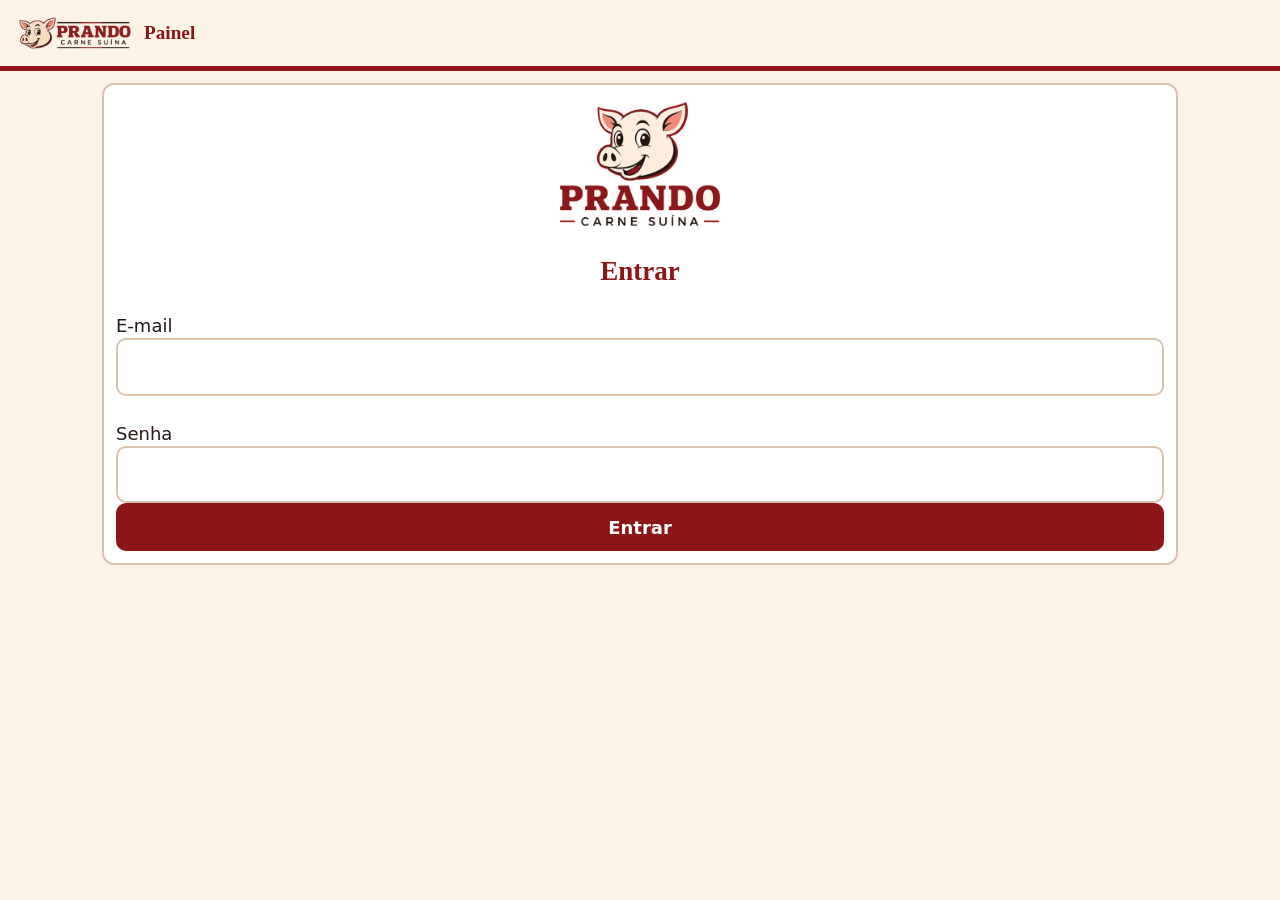
==== commit c3149b00: "Add files via upload" ====
--- a/admin.html
+++ b/admin.html
@@ -1,38 +1,41 @@
 <!doctype html>
 <html lang="pt-BR"><head><meta charset="utf-8">
 <meta name="viewport" content="width=device-width, initial-scale=1, viewport-fit=cover">
-<meta name="robots" content="noindex"><title>Painel</title>
+<meta name="robots" content="noindex"><meta name="theme-color" content="#8c1518"><link rel="icon" type="image/png" href="favicon.png"><title>Painel</title>
 <style>
-*{box-sizing:border-box}body{margin:0;background:#f6f1f1;color:#2b2326;font:18px/1.4 system-ui,"Segoe UI",Roboto,sans-serif}
-header{background:#a61e3c;color:#fff;padding:14px 16px;display:flex;justify-content:space-between;align-items:center;gap:8px}
-header h1{margin:0;font-size:1.3rem}main{max-width:900px;margin:0 auto;padding:12px}
-input,select{width:100%;font:inherit;padding:14px;border:2px solid #b9a9ad;border-radius:10px;background:#fff}
-button{font:inherit;font-weight:700;min-height:48px;padding:0 16px;border:0;border-radius:10px;background:#a61e3c;color:#fff;cursor:pointer}
-button.sec{background:#fff;color:#a61e3c;border:2px solid #a61e3c}
-.box{background:#fff;border:2px solid #b9a9ad;border-radius:12px;padding:12px;margin-bottom:12px}
+*{box-sizing:border-box}body{margin:0;background:#fcf3e7;color:#2a1717;font:18px/1.4 system-ui,"Segoe UI",Roboto,sans-serif}
+header{background:#fcf3e7;color:#2a1717;border-bottom:5px solid #8c1518;padding:14px 16px;display:flex;justify-content:space-between;align-items:center;gap:8px}
+header>span:last-child{display:flex;gap:6px}.marca img{height:38px}@media(max-width:480px){.marca b{display:none}header{padding:10px 10px}header button{padding:0 10px;font-size:.95rem}}header button{min-height:42px;padding:0 12px;white-space:nowrap}
+.marca{display:flex;align-items:center;gap:10px;font:800 1.2rem Rockwell,"Roboto Slab",Georgia,serif;color:#8c1518}.marca img{width:auto}h2{font-family:Rockwell,"Roboto Slab",Georgia,serif;color:#8c1518}main{max-width:900px;margin:0 auto;padding:12px}
+input,select{width:100%;font:inherit;padding:14px;border:2px solid #d9c3ae;border-radius:10px;background:#fff}
+button{font:inherit;font-weight:700;min-height:48px;padding:0 16px;border:0;border-radius:10px;background:#8c1518;color:#fff;cursor:pointer}
+button.sec{background:#fff;color:#8c1518;border:2px solid #8c1518}
+.box{background:#fff;border:2px solid #d9c3ae;border-radius:12px;padding:12px;margin-bottom:12px}
 .filtros{display:grid;grid-template-columns:1fr;gap:8px;margin-bottom:12px}
 @media(min-width:700px){.filtros{grid-template-columns:2fr 1fr 1fr}}
 .tot{display:grid;grid-template-columns:1fr auto;gap:2px 12px}.tot b{text-align:right}
 .pend{background:#fff3c4;border-color:#d8a800}.canc{opacity:.55}
 .topo{display:flex;justify-content:space-between;gap:8px;flex-wrap:wrap}
-.erro{background:#fde8ec;border:2px solid #a61e3c;padding:10px;border-radius:10px;font-weight:600}
-a{color:#a61e3c}#menu{display:none;flex-direction:column;gap:8px;margin-bottom:12px}#menu.abre{display:flex}
-#menu button{background:#fff;color:#2b2326;border:2px solid #b9a9ad;text-align:left;padding:0 16px}#menu button.on{background:#a61e3c;color:#fff;border-color:#a61e3c}
+.erro{background:#fde8ec;border:2px solid #8c1518;padding:10px;border-radius:10px;font-weight:600}
+a{color:#8c1518}#menu{display:none;flex-direction:column;gap:8px;margin-bottom:12px}#menu.abre{display:flex}
+#menu button{background:#fff;color:#2a1717;border:2px solid #d9c3ae;text-align:left;padding:0 16px}#menu button.on{background:#8c1518;color:#fff;border-color:#8c1518}
 .pu{display:grid;grid-template-columns:1fr 1fr auto;gap:8px;align-items:center;margin:6px 0}
 .acoes{display:flex;gap:8px;flex-wrap:wrap;margin-top:8px}.barra{display:flex;gap:8px;flex-wrap:wrap;margin-bottom:12px}
-#ed{position:fixed;inset:0;background:#000a;overflow:auto;z-index:10;padding:12px}.mod{background:#f6f1f1;border-radius:12px;padding:14px;max-width:560px;margin:0 auto}
+#ed{position:fixed;inset:0;background:#000a;overflow:auto;z-index:10;padding:12px}.mod{background:#fcf3e7;border-radius:12px;padding:14px;max-width:560px;margin:0 auto}
 .mod label{display:block;margin:10px 0 4px;font-weight:700}.mod button{margin-top:8px;width:100%}.it .rm{width:100%;margin-top:6px}
 @media(min-width:800px){#app:not([hidden]){display:grid;grid-template-columns:190px 1fr;gap:16px}#menu{display:flex}main{max-width:1100px}#burger{display:none!important}}
+.barv{background:#eee;border-radius:6px;height:10px;margin:6px 0}.barv i{display:block;height:100%;background:#8c1518;border-radius:6px}
+.pu4{display:grid;grid-template-columns:52px 1fr 1fr 48px;gap:6px;align-items:center;margin:6px 0}.pu4 button{padding:0;min-height:48px}
 [hidden]{display:none!important}ul{margin:6px 0;padding-left:20px}
 </style></head><body>
-<header><h1>Painel · Barraca do Prando</h1><span><button id="burger" class="sec" hidden aria-label="Menu">☰ Menu</button> <button id="sair" class="sec" hidden>Sair</button></span></header>
+<header><span class="marca"><img src="logo-horizontal.png" alt="Prando" height="44"><b>Painel</b></span><span><button id="burger" class="sec" hidden aria-label="Menu">☰ Menu</button> <button id="sair" class="sec" hidden>Sair</button></span></header>
 <main>
-<section id="login" class="box"><h2>Entrar</h2>
+<section id="login" class="box"><img src="logo-vertical.png" alt="Prando Carne Suína" style="display:block;margin:0 auto 8px;width:170px;height:auto"><h2 style="text-align:center">Entrar</h2>
 <label>E-mail<input id="em" type="email" autocomplete="username"></label><br><br>
 <label>Senha<input id="pw" type="password" autocomplete="current-password"></label><br>
 <p id="le" class="erro" hidden></p><button id="entrar" style="width:100%">Entrar</button></section>
 <div id="app" hidden>
-<nav id="menu"><button id="n-pedidos" class="on">📋 Pedidos</button><button id="n-produtos">🥩 Produtos</button><small>Em breve: Clientes e Resultados</small></nav>
+<nav id="menu"><button id="n-pedidos" class="on">📋 Pedidos</button><button id="n-produtos">🥩 Produtos</button><button id="n-clientes">👥 Clientes</button><button id="n-resultados">📈 Resultados</button></nav>
 <div id="conteudo"><p id="gerr" class="erro" hidden></p>
 <section id="v-pedidos"><div class="barra"><button id="novoped">+ Novo pedido (balcão)</button><button id="apagatudo" class="sec">Apagar histórico</button></div>
 <div class="filtros"><input id="busca" placeholder="Buscar por nome ou telefone" aria-label="Buscar">
@@ -41,7 +44,12 @@
 <p id="resu"></p><div id="tot" class="tot"></div></div>
 <p id="err" class="erro" hidden></p><div id="lista"></div></section>
 <section id="v-produtos" hidden><div class="barra"><button id="novoprod">+ Novo produto</button></div>
-<p>Mudar um preço vale para os <b>próximos</b> pedidos. Pedidos já feitos mantêm o preço da época.</p><div id="lprods"></div></section></div></div>
+<p>Mudar um preço vale para os <b>próximos</b> pedidos. Pedidos já feitos mantêm o preço da época.</p><div id="lprods"></div></section>
+<section id="v-clientes" hidden><div class="barra"><button id="novocli">+ Novo cliente</button></div><h2>Clientes cadastrados</h2><div id="lclientes"></div>
+<h2>Já compraram mais de uma vez</h2><p class="dica">Quem repetiu pedido (pelo telefone) e ainda não está cadastrado.</p><div id="lrec"></div></section>
+<section id="v-resultados" hidden><h2>Vendas por feira</h2><div id="lres"></div>
+<small>Vendas = pedidos não cancelados, já com descontos. * lucro só dos itens com custo cadastrado, usando o custo atual.</small>
+<p id="dicares" class="dica">Para ver o lucro, cadastre o custo de cada produto na aba Produtos.</p><h2>Produtos que mais vendem</h2><div id="lprodv"></div></section></div></div>
 </main>
 <div id="ed" hidden><div class="mod"><h2 id="edt"></h2>
 <label>Nome<input id="en" maxlength="80"></label><label>Telefone<input id="et" inputmode="numeric" maxlength="20"></label>
@@ -93,14 +101,14 @@
 async function abrir(){
   $("#login").hidden=true;$("#app").hidden=false;$("#sair").hidden=false;$("#burger").hidden=false;
   $("#fs").innerHTML='<option value="">Todos os status</option>'+ST.map(s=>`<option>${s}</option>`).join("");
-  await carregar();await carregarProds();
+  await carregar();await carregarProds();await carregarClientes();
 }
 async function carregar(){
   try{dados=await api("/rest/v1/encomendas?select=*,itens_encomenda(*)&order=id.desc&limit=1000");$("#err").hidden=true;
     const ds=[...new Set(dados.map(o=>o.retirada).filter(Boolean))].sort().reverse();
     const atual=$("#fd").value;
     $("#fd").innerHTML='<option value="">Todas as datas</option>'+ds.map(d=>`<option value="${d}">${d.split("-").reverse().join("/")}</option>`).join("");$("#fd").value=atual;
-    desenhar();
+    desenhar();rendClientes();rendRes();
   }catch(x){$("#err").textContent=x.message;$("#err").hidden=false}
 }
 function desenhar(){
@@ -111,13 +119,13 @@
   $("#resu").innerHTML=`${ativos.length} pedidos ativos · <strong>${pend} pendentes</strong> · ${porData.length-ativos.length} cancelados (fora dos totais)`;
   $("#tot").innerHTML=Object.keys(m).sort().map(k=>{const[n,u]=k.split("|");return`<span>${esc(n)}</span><b>${fq(m[k])} ${rot(u,m[k])}</b>`}).join("")||"<span>Nenhuma encomenda.</span>";
   const vis=porData.filter(o=>(!fs||o.status===fs)&&(!q||o.nome.toLowerCase().includes(q)||(qd&&(o.telefone||"").includes(qd))));
-  $("#lista").innerHTML=vis.map(o=>{const tot=o.itens_encomenda.reduce((s,i)=>s+i.quantidade*i.preco_unit,0);
+  $("#lista").innerHTML=vis.map(o=>{const tot=totPed(o),dsc=descDe(o.telefone);
     const tel=o.telefone?`<a href="tel:${esc(o.telefone)}">${esc(o.telefone)}</a> · <a href="https://wa.me/55${esc(o.telefone.replace(/^55/,""))}" target="_blank" rel="noopener">WhatsApp</a>`:"sem telefone";
     return`<div class="box ${o.status==="pendente"?"pend":""} ${o.status==="cancelado"?"canc":""}"><div class="topo"><strong>#${o.id} · ${esc(o.nome)}</strong>
     <select data-id="${o.id}" aria-label="Status do pedido ${o.id}">${ST.map(s=>`<option${s===o.status?" selected":""}>${s}</option>`).join("")}</select></div>
     <div>${tel}<br>Retirada: ${o.retirada?o.retirada.split("-").reverse().join("/"):"sem data"} · feito em ${new Date(o.criado_em).toLocaleString("pt-BR",{timeZone:"America/Sao_Paulo"})}</div>
     <ul>${o.itens_encomenda.map(i=>`<li>${esc(i.nome_produto)}: ${fq(i.quantidade)} ${rot(i.unidade,i.quantidade)}</li>`).join("")}</ul>
-    ${o.obs?`<div>Recado: ${esc(o.obs)}</div>`:""}<div><strong>R$ ${brl(tot)}</strong></div><div class="acoes"><button class="sec" data-ed="${o.id}">Editar</button><button class="sec" data-ex="${o.id}">Excluir</button></div></div>`}).join("")||'<p class="box">Nenhum pedido encontrado.</p>';
+    ${o.obs?`<div>Recado: ${esc(o.obs)}</div>`:""}<div><strong>R$ ${brl(tot)}</strong>${dsc?` <small>(desconto de ${fq(dsc)}%)</small>`:""}</div><div class="acoes"><button class="sec" data-ed="${o.id}">Editar</button><button class="sec" data-ex="${o.id}">Excluir</button></div></div>`}).join("")||'<p class="box">Nenhum pedido encontrado.</p>';
 }
 $("#lista").onchange=async e=>{const s=e.target.closest("select");if(!s)return;
   if(s.value==="cancelado"&&!confirm("Cancelar este pedido? Ele continua no histórico, mas sai dos totais."))return carregar();
@@ -139,7 +147,7 @@
   const quebra=(t,f,s,mx)=>{const out=[];let l="";for(let p of san(t).split(" ")){while(f.widthOfTextAtSize(p,s)>mx&&p.length>1){let k=p.length-1;while(k>1&&f.widthOfTextAtSize(p.slice(0,k),s)>mx)k--;if(l){out.push(l);l=""}out.push(p.slice(0,k));p=p.slice(k)}const x=l?l+" "+p:p;if(f.widthOfTextAtSize(x,s)>mx&&l){out.push(l);l=p}else l=x}out.push(l);return out};
   const txt=(t,o={})=>{const f=o.f||F,s=o.s||10,x=o.x||M,c=o.c||TX,mx=o.mx||(W-M-x);for(const l of quebra(t,f,s,mx)){if(y<M+16)nova();pg.drawText(l,{x,y:y-s,size:s,font:f,color:c});y-=s+3}};
   const dt=d=>d?d.split("-").reverse().join("/"):"sem data";
-  txt("Barraca do Prando - Pedidos",{f:B,s:18,c:rgb(.65,.12,.24)});
+  txt("Barraca do Prando - Pedidos",{f:B,s:18,c:rgb(.55,.08,.09)});
   txt("Gerado em "+agora.toLocaleString("pt-BR",{timeZone:"America/Sao_Paulo"})+" (horário de Brasília)",{s:9,c:CI});
   txt("Filtros: data de retirada "+(v.fd?dt(v.fd):"todas")+" | status "+(v.fs||"todos")+(v.q?" | busca \""+v.q+"\"":""),{s:9,c:CI});
   y-=8;txt("Total para produzir (pedidos ativos, sem cancelados)",{f:B,s:13});
@@ -154,7 +162,7 @@
     txt("Tel.: "+(o.telefone||"não informado")+" | Retirada: "+dt(o.retirada)+" | Feito em "+new Date(o.criado_em).toLocaleDateString("pt-BR",{timeZone:"America/Sao_Paulo"}),{s:9,c:CI});
     o.itens_encomenda.forEach(i=>txt("- "+i.nome_produto+": "+fq(i.quantidade)+" "+rot(i.unidade,i.quantidade),{x:M+10,s:10,c:canc?CI:TX}));
     if(o.obs)txt("Recado: "+o.obs,{x:M+10,s:9,c:CI});
-    txt("Total: R$ "+brl(o.itens_encomenda.reduce((s,i)=>s+i.quantidade*i.preco_unit,0)),{x:M+10,s:9,f:B,c:canc?CI:TX});y-=6});
+    txt("Total: R$ "+brl(totPed(o)),{x:M+10,s:9,f:B,c:canc?CI:TX});y-=6});
   const ps=doc.getPages();ps.forEach((p,i)=>p.drawText("Página "+(i+1)+" de "+ps.length,{x:W-M-70,y:20,size:8,font:F,color:CI}));
   return doc.save();
 }
@@ -165,14 +173,16 @@
 const ea=t=>esc(t).replace(/"/g,"&quot;"),num=v=>Number(String(v).trim().replace(",",".")),UN=["kg","g","un","pote","pacote","litro"];
 let prods=[],edId=null,edItens=[];
 function erroGeral(m){$("#gerr").textContent=m;$("#gerr").hidden=!m;window.scrollTo(0,0)}
-function aba(v){["pedidos","produtos"].forEach(x=>{$("#v-"+x).hidden=x!==v;$("#n-"+x).classList.toggle("on",x===v)});$("#menu").classList.remove("abre");erroGeral("")}
-$("#n-pedidos").onclick=()=>aba("pedidos");$("#n-produtos").onclick=()=>aba("produtos");$("#burger").onclick=()=>$("#menu").classList.toggle("abre");
+function aba(v){["pedidos","produtos","clientes","resultados"].forEach(x=>{$("#v-"+x).hidden=x!==v;$("#n-"+x).classList.toggle("on",x===v)});$("#menu").classList.remove("abre");erroGeral("")}
+$("#n-pedidos").onclick=()=>aba("pedidos");$("#n-produtos").onclick=()=>aba("produtos");$("#n-clientes").onclick=()=>aba("clientes");$("#n-resultados").onclick=()=>aba("resultados");$("#burger").onclick=()=>$("#menu").classList.toggle("abre");
 async function carregarProds(){try{prods=await api("/rest/v1/produtos?select=*,produto_unidades(*)&order=ordem.asc,nome.asc");rendProds()}catch(x){erroGeral(x.message)}}
-function rendProds(){$("#lprods").innerHTML=prods.map(p=>`<div class="box ${p.ativo?"":"canc"}"><div class="topo"><strong>${esc(p.nome)}</strong><span>${p.ativo?"À venda":"Desativado"}</span></div>`+
- p.produto_unidades.sort((a,b)=>a.unidade<b.unidade?-1:1).map(u=>`<div class="pu"><span>Preço por ${rot(u.unidade,1)}</span><input value="${brl(Number(u.preco))}" inputmode="decimal" data-pr="${p.id}|${u.unidade}" aria-label="Preço por ${rot(u.unidade,1)} de ${ea(p.nome)}"><button class="sec" data-du="${p.id}|${u.unidade}">Remover</button></div>`).join("")+
+function rendProds(){$("#lprods").innerHTML=prods.map(p=>`<div class="box ${p.ativo?"":"canc"}"><div class="topo"><strong>${esc(p.nome)}</strong><span>${p.ativo?"À venda":"Desativado"}</span></div><small>Unidade · Preço de venda (R$) · Custo (R$, opcional)</small>`+
+ p.produto_unidades.sort((a,b)=>a.unidade<b.unidade?-1:1).map(u=>`<div class="pu4"><span>${rot(u.unidade,1)}</span><input value="${brl(Number(u.preco))}" inputmode="decimal" data-pr="${p.id}|${u.unidade}" aria-label="Preço por ${rot(u.unidade,1)} de ${ea(p.nome)}"><input value="${u.custo==null?"":brl(Number(u.custo))}" inputmode="decimal" placeholder="Custo" data-cu="${p.id}|${u.unidade}" aria-label="Custo por ${rot(u.unidade,1)} de ${ea(p.nome)}"><button class="sec" data-du="${p.id}|${u.unidade}" aria-label="Remover unidade">✕</button></div>`).join("")+
  `<div class="acoes"><button class="sec" data-pn="${p.id}">Renomear</button><button class="sec" data-pa="${p.id}">${p.ativo?"Desativar":"Reativar"}</button><button class="sec" data-pu="${p.id}">+ Unidade</button><button class="sec" data-px="${p.id}">Excluir</button></div></div>`).join("")||"<p>Nenhum produto.</p>"}
 const pedePreco=(un)=>{const s=prompt("Preço por "+rot(un,1)+" (R$), ex.: 20,50");if(s===null)return null;const n=num(s);if(!s.trim()||!isFinite(n)||n<0||n>9999){alert("Preço inválido.");return null}return n};
-$("#lprods").onchange=async e=>{const i=e.target.closest("input[data-pr]");if(!i)return;const[id,un]=i.dataset.pr.split("|"),n=num(i.value);
+$("#lprods").onchange=async e=>{const c=e.target.closest("input[data-cu]");if(c){const[id,un]=c.dataset.cu.split("|"),s=c.value.trim(),n=s?num(s):null;if(s&&(!isFinite(n)||n<0||n>9999)){erroGeral("Custo inválido.");return rendProds()}
+  try{await api(`/rest/v1/produto_unidades?produto_id=eq.${id}&unidade=eq.${un}`,{method:"PATCH",body:JSON.stringify({custo:n})});erroGeral("");await carregarProds();rendRes()}catch(x){erroGeral(x.message+" (você rodou o SQL da Rodada 3?)")}return}
+  const i=e.target.closest("input[data-pr]");if(!i)return;const[id,un]=i.dataset.pr.split("|"),n=num(i.value);
   if(!isFinite(n)||n<0||n>9999||!i.value.trim()){erroGeral("Preço inválido.");return rendProds()}
   try{await api(`/rest/v1/produto_unidades?produto_id=eq.${id}&unidade=eq.${un}`,{method:"PATCH",body:JSON.stringify({preco:n})});erroGeral("");await carregarProds()}catch(x){erroGeral(x.message)}};
 $("#lprods").onclick=async e=>{const b=e.target.closest("button");if(!b)return;const d=b.dataset,A=(u,o)=>api("/rest/v1/"+u,o);
@@ -220,6 +230,37 @@
  if(b.dataset.ex&&confirm("EXCLUIR o pedido #"+b.dataset.ex+" de vez? Não dá para desfazer. (Para só tirar dos totais, use o status cancelado.)")){try{await api("/rest/v1/encomendas?id=eq."+b.dataset.ex,{method:"DELETE"});await carregar()}catch(x){erroGeral(x.message)}}};
 $("#apagatudo").onclick=async()=>{if(!confirm("Apagar TODOS os pedidos, inclusive entregues e cancelados? Se quiser uma cópia, baixe o PDF antes."))return;if(prompt("Para confirmar, digite APAGAR:")!=="APAGAR")return;
  try{await api("/rest/v1/encomendas?id=gt.0",{method:"DELETE"});await carregar()}catch(x){erroGeral(x.message)}};
+
+let clientes=[];
+const dig=t=>String(t||"").replace(/\D/g,"").replace(/^55(?=\d{10,11}$)/,"");
+const fmtTel=t=>{t=dig(t);return t.length===11?`(${t.slice(0,2)}) ${t.slice(2,7)}-${t.slice(7)}`:t.length===10?`(${t.slice(0,2)}) ${t.slice(2,6)}-${t.slice(6)}`:t};
+const descDe=t=>{const k=dig(t),c=k&&clientes.find(c=>c.telefone===k);return c?Number(c.desconto):0};
+const totPed=o=>o.itens_encomenda.reduce((s,i)=>s+i.quantidade*i.preco_unit,0)*(1-descDe(o.telefone)/100);
+async function carregarClientes(){try{clientes=await api("/rest/v1/clientes?select=*&order=nome.asc")}catch(x){clientes=[];erroGeral("Clientes: "+x.message+" (você rodou o SQL da Rodada 3?)")}rendClientes();desenhar();rendRes()}
+function rendClientes(){
+ const cont={};dados.filter(o=>o.status!=="cancelado"&&dig(o.telefone)).forEach(o=>{const k=dig(o.telefone);(cont[k]=cont[k]||[]).push(o)});
+ const reg=new Set(clientes.map(c=>c.telefone)),rec=Object.entries(cont).filter(([k,v])=>v.length>=2&&!reg.has(k));
+ $("#lclientes").innerHTML=clientes.map(c=>`<div class="box"><div class="topo"><strong>${esc(c.nome)}</strong><span>${fmtTel(c.telefone)}</span></div><div>Desconto: <b>${fq(c.desconto)}%</b> · ${(cont[c.telefone]||[]).length} pedidos</div><div class="acoes"><button class="sec" data-ce="${c.id}">Editar</button><button class="sec" data-cx="${c.id}">Excluir</button></div></div>`).join("")||"<p>Nenhum cliente cadastrado.</p>";
+ $("#lrec").innerHTML=rec.map(([k,v])=>{const u=v.slice().sort((a,b)=>b.id-a.id)[0];return`<div class="box"><div class="topo"><strong>${esc(u.nome)}</strong><span>${fmtTel(k)}</span></div><div>${v.length} pedidos</div><div class="acoes"><button data-cc="${k}" data-nome="${ea(u.nome)}">Cadastrar cliente</button></div></div>`}).join("")||"<p>Ninguém repetiu pedido ainda, ou já estão cadastrados.</p>"}
+$("#v-clientes").onclick=async e=>{const b=e.target.closest("button");if(!b)return;const d=b.dataset;
+ try{if(d.cc)await api("/rest/v1/clientes",{method:"POST",body:JSON.stringify({nome:d.nome,telefone:d.cc,desconto:0})});
+  else if(d.cx){const c=clientes.find(x=>x.id==d.cx);if(!confirm("Excluir "+c.nome+" da lista de clientes? Os pedidos dele não são apagados."))return;await api("/rest/v1/clientes?id=eq."+c.id,{method:"DELETE"})}
+  else if(d.ce||b.id==="novocli"){const c=d.ce?clientes.find(x=>x.id==d.ce):null;
+   const nome=(prompt("Nome completo:",c?c.nome:"")||"").trim();if(nome.length<2)return;
+   const t=dig(prompt("Telefone com DDD:",c?c.telefone:"")||"");if(t.length<10||t.length>11)return alert("Telefone inválido. Use DDD + número.");
+   const ds=prompt("Desconto em % (0 a 100):",c?String(c.desconto):"0");if(ds===null)return;const n=num(ds);if(!isFinite(n)||n<0||n>100)return alert("Desconto inválido.");
+   const body=JSON.stringify({nome,telefone:t,desconto:n});if(c)await api("/rest/v1/clientes?id=eq."+c.id,{method:"PATCH",body});else await api("/rest/v1/clientes",{method:"POST",body})}
+  else return;erroGeral("");await carregarClientes()}catch(x){erroGeral(/duplicate|unique/i.test(x.message)?"Já existe um cliente com esse telefone.":x.message)}};
+function rendRes(){
+ const ok=dados.filter(o=>o.status!=="cancelado"),custoDe=i=>{const p=prods.find(x=>x.id===i.produto_id),u=p&&p.produto_unidades.find(x=>x.unidade===i.unidade);return u&&u.custo!=null?Number(u.custo):null};
+ const g={},pr={};ok.forEach(o=>{const f=1-descDe(o.telefone)/100,k=o.retirada||"sem",r=g[k]=g[k]||{n:0,v:0,l:0,com:0,tot:0};r.n++;
+  o.itens_encomenda.forEach(i=>{const v=i.quantidade*i.preco_unit*f;r.v+=v;r.tot++;const c=custoDe(i);if(c!=null){r.l+=v-i.quantidade*c;r.com++}
+   const kk=i.nome_produto+"|"+i.unidade,p=pr[kk]=pr[kk]||{q:0,v:0};p.q+=Number(i.quantidade);p.v+=v})});
+ const ks=Object.keys(g).filter(k=>k!=="sem").sort().reverse().slice(0,8),max=Math.max(1,...ks.map(k=>g[k].v));
+ $("#lres").innerHTML=ks.map((k,x)=>{const r=g[k],ant=ks[x+1]?g[ks[x+1]].v:0,va=ant?(r.v-ant)/ant*100:null;
+  return`<div class="box"><div class="topo"><strong>Feira de ${k.split("-").reverse().join("/")}</strong><span>${r.n} pedidos</span></div><div class="barv"><i style="width:${r.v/max*100}%"></i></div><div><b>R$ ${brl(r.v)}</b>${va==null?"":` <span style="color:${va>=0?"#1f6b4a":"#8c1518"}">${va>=0?"▲":"▼"} ${Math.abs(va).toFixed(0)}% vs. feira anterior</span>`}</div>${r.com?`<div>Lucro: <b>R$ ${brl(r.l)}</b>${r.com<r.tot?" *":""}</div>`:""}</div>`}).join("")||"<p>Ainda não há pedidos com data de retirada.</p>";
+ $("#lprodv").innerHTML=Object.entries(pr).sort((a,b)=>b[1].v-a[1].v).slice(0,8).map(([k,r])=>{const[n,u]=k.split("|");return`<div class="pu" style="grid-template-columns:1fr auto auto"><span>${esc(n)}</span><span>${fq(r.q)} ${rot(u,r.q)}</span><b>R$ ${brl(r.v)}</b></div>`}).join("")||"<p>Sem dados.</p>";
+ $("#dicares").hidden=prods.some(p=>p.produto_unidades.some(u=>u.custo!=null))}
 $("#pw").addEventListener("keydown",e=>{if(e.key==="Enter")$("#entrar").click()});
 if(tok)abrir();
 </script></body></html>
